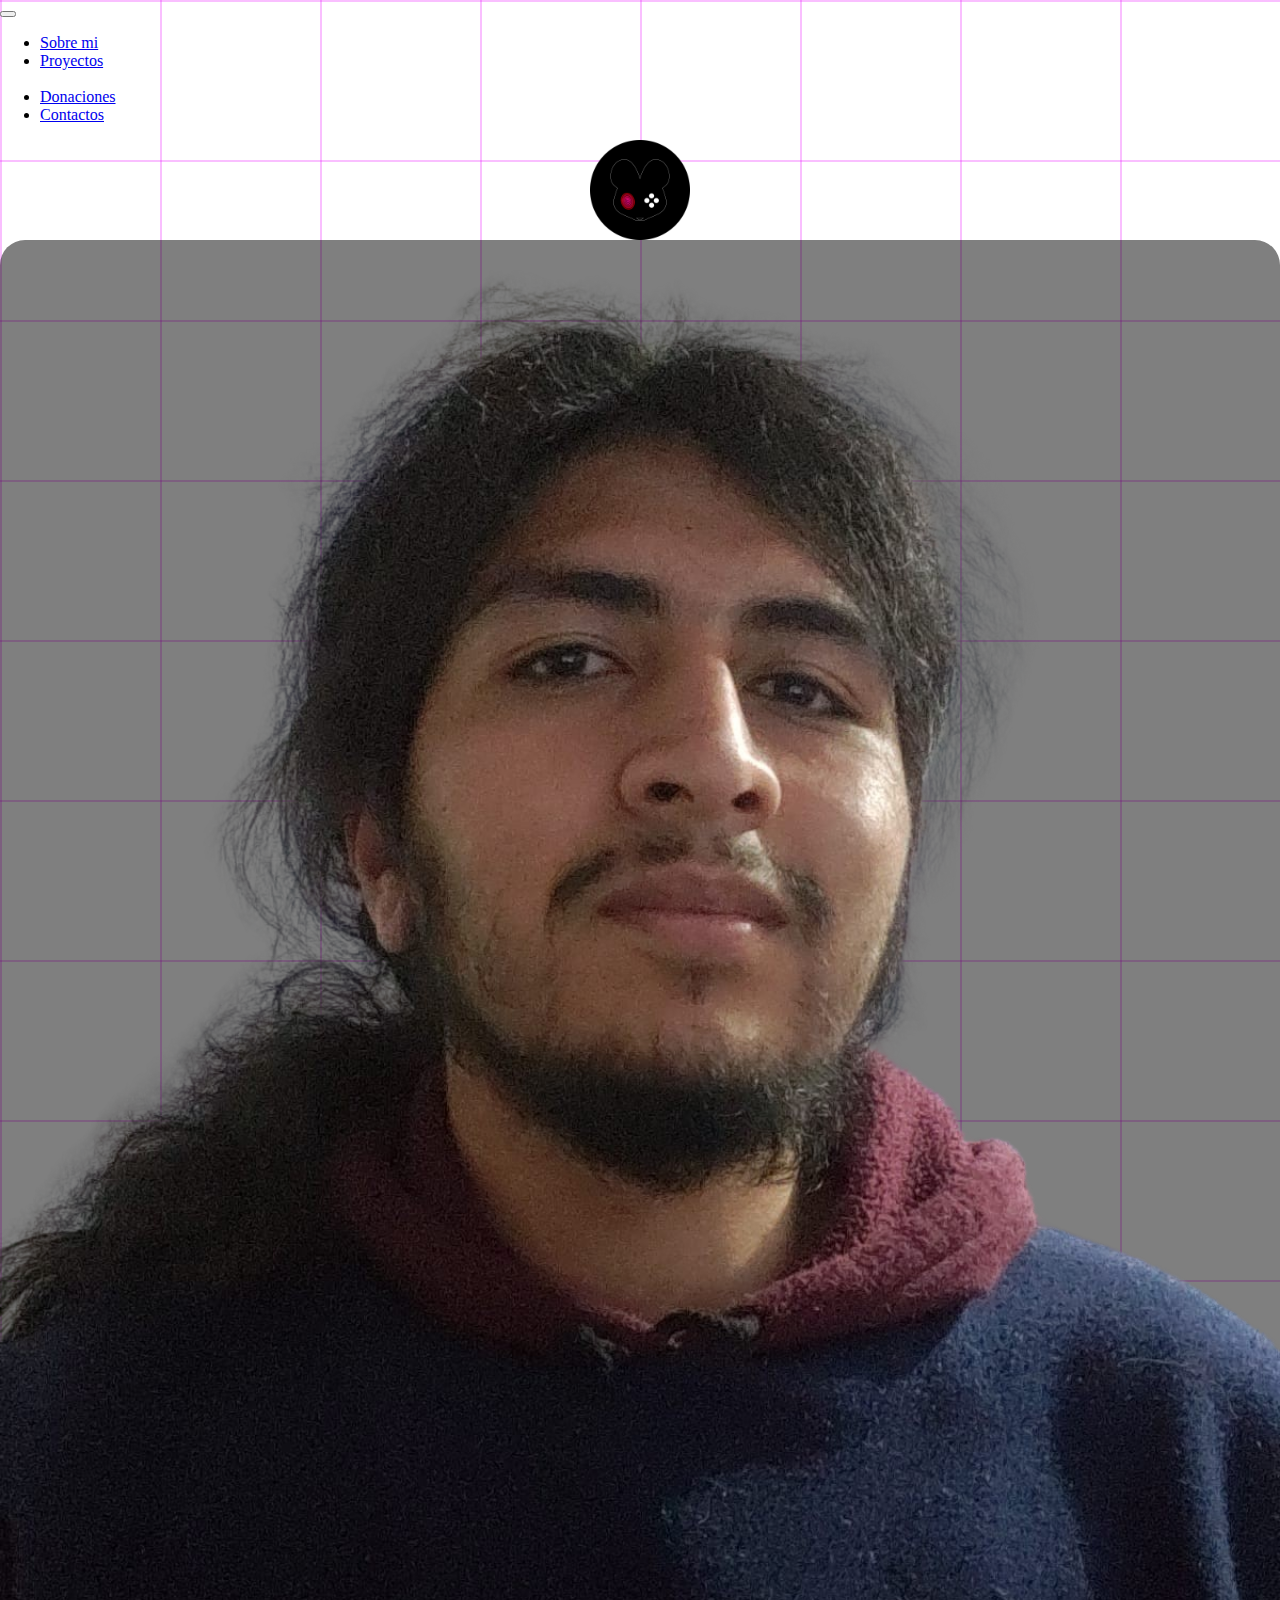
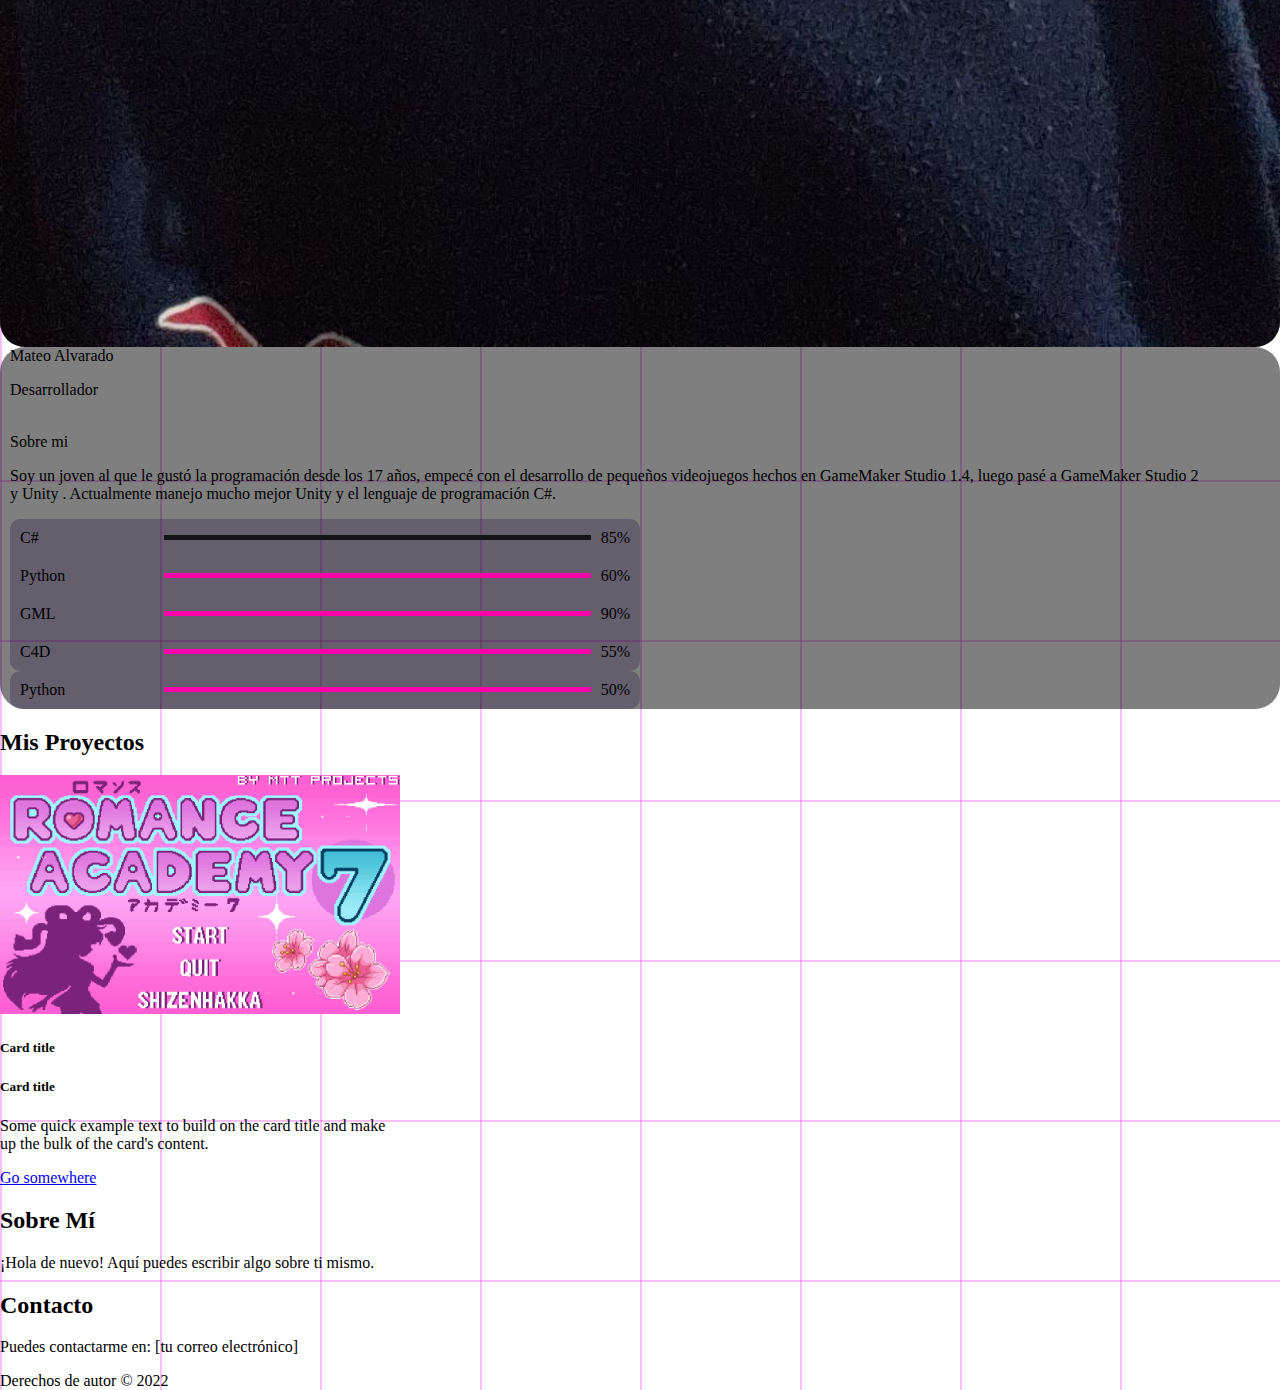
==== index.html @ 3f2a3b2c "Portafolio" ====
<!DOCTYPE html>
<html lang="es">

<head>
    <meta charset="UTF-8">
    <meta name="viewport" content="width=device-width, initial-scale=1.0">
    <title>Mi Portafolio</title>
    <link rel="stylesheet" href="styles.css">
    <link rel="stylesheet" href="carousel-test.css">
    <link rel="stylesheet" href="https://cdnjs.cloudflare.com/ajax/libs/font-awesome/6.5.1/css/all.min.css"
        integrity="sha512-DTOQO9RWCH3ppGqcWaEA1BIZOC6xxalwEsw9c2QQeAIftl+Vegovlnee1c9QX4TctnWMn13TZye+giMm8e2LwA=="
        crossorigin="anonymous" referrerpolicy="no-referrer" />
    <link href="https://cdn.jsdelivr.net/npm/bootstrap@5.3.2/dist/css/bootstrap.min.css" rel="stylesheet"
        integrity="sha384-T3c6CoIi6uLrA9TneNEoa7RxnatzjcDSCmG1MXxSR1GAsXEV/Dwwykc2MPK8M2HN" crossorigin="anonymous">
</head>

<body class="bg-dark ">
    <div class="mb-5">
        <nav class="navbar navbar-expand-lg navbar-dark bg-black fixed-top">
            <div class="container-fluid">
                <button class="navbar-toggler" type="button" data-toggle="collapse" data-target="#navbarNav"
                    aria-controls="navbarNav" aria-expanded="false" aria-label="Toggle navigation">
                    <span class="navbar-toggler-icon"></span>
                </button>
                <div class="collapse navbar-collapse" id="navbarNav">
                    <ul class="col navbar-nav justify-content-around align-items-center mynavbar">
                        <li class="nav-item active">
                            <a class="nav-link front-link" href="#">Sobre mi</a>
                        </li>
                        <li class="nav-item">
                            <a class="nav-link front-link" href="#projects">Proyectos</a>
                        </li>
                        <a class="navbar-brand" href="#">
                            <img src="" width="" height="100" class="p-0 m-0">
                        </a>
                        <li class="nav-item">
                            <a class="nav-link front-link" href="#">Donaciones</a>
                        </li>
                        <li class="nav-item">
                            <a class="nav-link front-link" href="#">Contactos</a>
                        </li>
                    </ul>
                </div>
            </div>
        </nav>
        <a href="#"><img class="fixed-top logo-sticky" src="images/LOGO.png" width="100"></a>
    </div>

    <section id="aboutme" class=" row align-items-end p-5">
        <div class="col-4 con-photo">
            <img src="images/me.png" alt="" width="100%">
        </div>
        <div class="col bg-dark-25 text-light p-3 d-flex flex-row">
            <div class="container-info">
                <div class="h1 text-center m-0 p-0">Mateo Alvarado</div>
                <p class="font-monospace text-center m-0 p-0">Desarrollador</p>
                <br>
                <div class="h2">Sobre mi</div>
                <p class="font-monospace about-text">Soy un joven al que le gustó la programación desde los 17 años,
                    empecé con el desarrollo de pequeños videojuegos hechos en GameMaker Studio 1.4, luego pasé a
                    GameMaker Studio 2 y Unity <i class="fa-brands fa-unity"></i>. Actualmente manejo mucho mejor
                    Unity
                    y el lenguaje de programación C#.</p>
                <div class="Skills-Container d-flex flex-row">
                    <div class="skill-c1">
                        <div class="progressbar">
                            <span class="font-monospace name">C#</span>
                            <div class="bar-back">
                                <div class="bar-fill csharp"></div>
                            </div>
                            <span class="per-num">85%</span>
                        </div>
                        <div class="progressbar">
                            <span class="font-monospace name">Python</span>
                            <div class="bar-back">
                                <div class="bar-fill python"></div>
                            </div>
                            <span class="per-num">60%</span>
                        </div>
                        <div class="progressbar">
                            <span class="font-monospace name">GML</span>
                            <div class="bar-back">
                                <div class="bar-fill GML"></div>
                            </div>
                            <span class="per-num">90%</span>
                        </div>
                        <div class="progressbar">
                            <span class="font-monospace name">C4D</span>
                            <div class="bar-back">
                                <div class="bar-fill C4D"></div>
                            </div>
                            <span class="per-num">55%</span>
                        </div>

                    </div>
                    <div class="skill-c1">
                        <div class="progressbar">
                            <span class="font-monospace name">Python</span>
                            <div class="bar-back">
                                <div class="bar-fill java"></div>
                            </div>
                            <span class="per-num">50%</span>
                        </div>
                    </div>
                </div>
            </div>
            <div class="sep"></div>
            <div class="container-socials d-flex flex-column justify-content-around align-items-center">
                <a target=”_blank” href="https://www.facebook.com/Matiw172"><i
                        class="fa-brands fa-facebook logo-size1 "></i></a>
                <a target=”_blank” href="https://www.youtube.com/@matiw172"><i
                        class="fa-brands fa-youtube logo-size1 "></i></a>
                <a target=”_blank” href="https://github.com/Matiw172">
                    <i class="fa-brands fa-github logo-size1 "></i></a>
                <a target=”_blank” href="https://mtt-projects.itch.io/"><i
                        class="fa-brands fa-itch-io logo-size1 "></i></a>
                <a target=”_blank” href="https://steamcommunity.com/profiles/76561198967285956/"><i
                        class="fa-brands fa-steam logo-size1 "></i></a>

            </div>
        </div>
        </div>
    </section>
    <section id="projects">
        <h2>Mis Proyectos</h2>
        <div class="container d-flex justify-content-around">
            <div class="card text-bg-dark" style="width: 25rem;">
                <div class="slider">
                    <div class="slide-track">
                        <div class="slide">
                            <img src="/images/romanceAcademy/gf-0.png" class="d-block w-100" alt="...">
                        </div>
                        <div class="slide">
                            <img src="/images/romanceAcademy/gf-0.5.png" class="d-block w-100" alt="...">
                        </div>
                        <div class="slide">
                            <img src="/images/romanceAcademy/gf-1.png" class="d-block w-100" alt="...">
                        </div>
                        <div class="slide">
                            <img src="/images/romanceAcademy/gf-2.png" class="d-block w-100" alt="...">
                        </div>
                        <div class="slide">
                            <img src="/images/romanceAcademy/gf-3.png" class="d-block w-100" alt="...">
                        </div>
                        <div class="slide">
                            <img src="/images/romanceAcademy/gf-0.png" alt="...">
                        </div>
                    </div>
                </div>
                <div class="card-body">
                    <h5 class="card-title">Card title</h5>
                    <h5 class="card-title">Card title</h5>
                    <p class="card-text">Some quick example text to build on the card title and make up the bulk of the
                        card's content.</p>
                    <a href="#" class="btn btn-primary">Go somewhere</a>
                </div>
            </div>
        </div>
    </section>
    <section id="sobre-mi">
        <h2>Sobre Mí</h2>
        <p>¡Hola de nuevo! Aquí puedes escribir algo sobre ti mismo.</p>
    </section>
    <section id="contacto">
        <h2>Contacto</h2>
        <p>Puedes contactarme en: [tu correo electrónico]</p>
    </section>
    <footer>
        <p>Derechos de autor © 2022</p>
    </footer>
</body>

</html>
---- styles.css ----
body {
    margin: 0;
    padding: 0;
    width: 100%;
    height: 100vh;
    background-image: linear-gradient(rgba(234, 0, 255, 0.25) .1em, transparent .1em), linear-gradient(90deg, rgba(234, 0, 255, 0.25) .1em, transparent .1em);
    background-size: 10em 10em;
  }



.only-pc{

    visibility: hidden;
}

.bg-dark-25{
    background-color: rgba(0, 0, 0, 0.5);
    border-radius: 25px;
}

.front-link{
z-index: 1035;
}

.logo-sticky {
    display: flex;
    position: sticky;
    z-index: 0;
}


.con-photo{
    display: flex;
    border-radius: 25px;
}

.con-photo img{
    background-color: rgba(0, 0, 0, 0.5);
    border-radius: 25px;
}

.about-text{
    width: 95%;
}

.container-info{
    margin-left: 10px;
    margin-right: 10px;
}

.container-social{
margin-left: 10px;
margin-right: 10px;
}
.navbar {
    z-index: 1035; /* Asegúrate de que es menor que el z-index del logo */
}

.sep{
    border-left: 2px solid white;
    height: 100%;
}
.logo-sticky{
    margin: auto;
}

.logo-size1{
    font-size: xxx-large;
    color:white;
    transition: 0.3s;
}

.logo-size1:hover{
    color:gray;
}


.skill-c1{
    width: 50%;
    display: block;
    background-color: rgba(24, 0, 56, 0.25);
    border-radius: 10px;
}

.Skills-Container .progressbar{
display: flex;
align-items: center;
}

.Skills-Container .progressbar .name{
    width: 25%;
}

.Skills-Container .progressbar span{
    padding: 10px;
}

.Skills-Container .progressbar .bar-back{
    display: flex;
    height: 5px;
    width: 80%;
    background-color: #131517;
    position: relative;
    margin-bottom: 0;
}

.Skills-Container .progressbar .bar-fill{
    background-color: rgb(255, 0, 170);
    position: absolute;
    top: 0;
    left: 0;
    height: 5px;
    width: 100%;
}

.Skills-Container .progressbar .csharp{
    width: 0%;
    animation: 2s csharp forwards;
}

@keyframes csharp{
    0%{width: 0%;}
    100%{width: 85%;}
}
---- carousel-test.css ----
.slider {
    overflow: hidden;
    width: 100%;
    height: auto;
}

.slide-track {
    display: flex;
    width: calc(100% * 6); /* 5 imágenes originales + 1 copia */
    animation: scroll 30s linear infinite;
}

.slide {
    width: calc(100% / 6); /* 5 imágenes originales + 1 copia */
    flex-shrink: 0;
}

.slide img {
    width: 100%;
    height: auto;
}

@keyframes scroll {
    0% {
        transform: translateX(0);
    }
    83.333% { /* 100% / 6 = 16.666%, entonces 100% - 16.666% = 83.333% */
        transform: translateX(-83.333%);
    }
    100% {
        transform: translateX(-83.333%);
    }
}
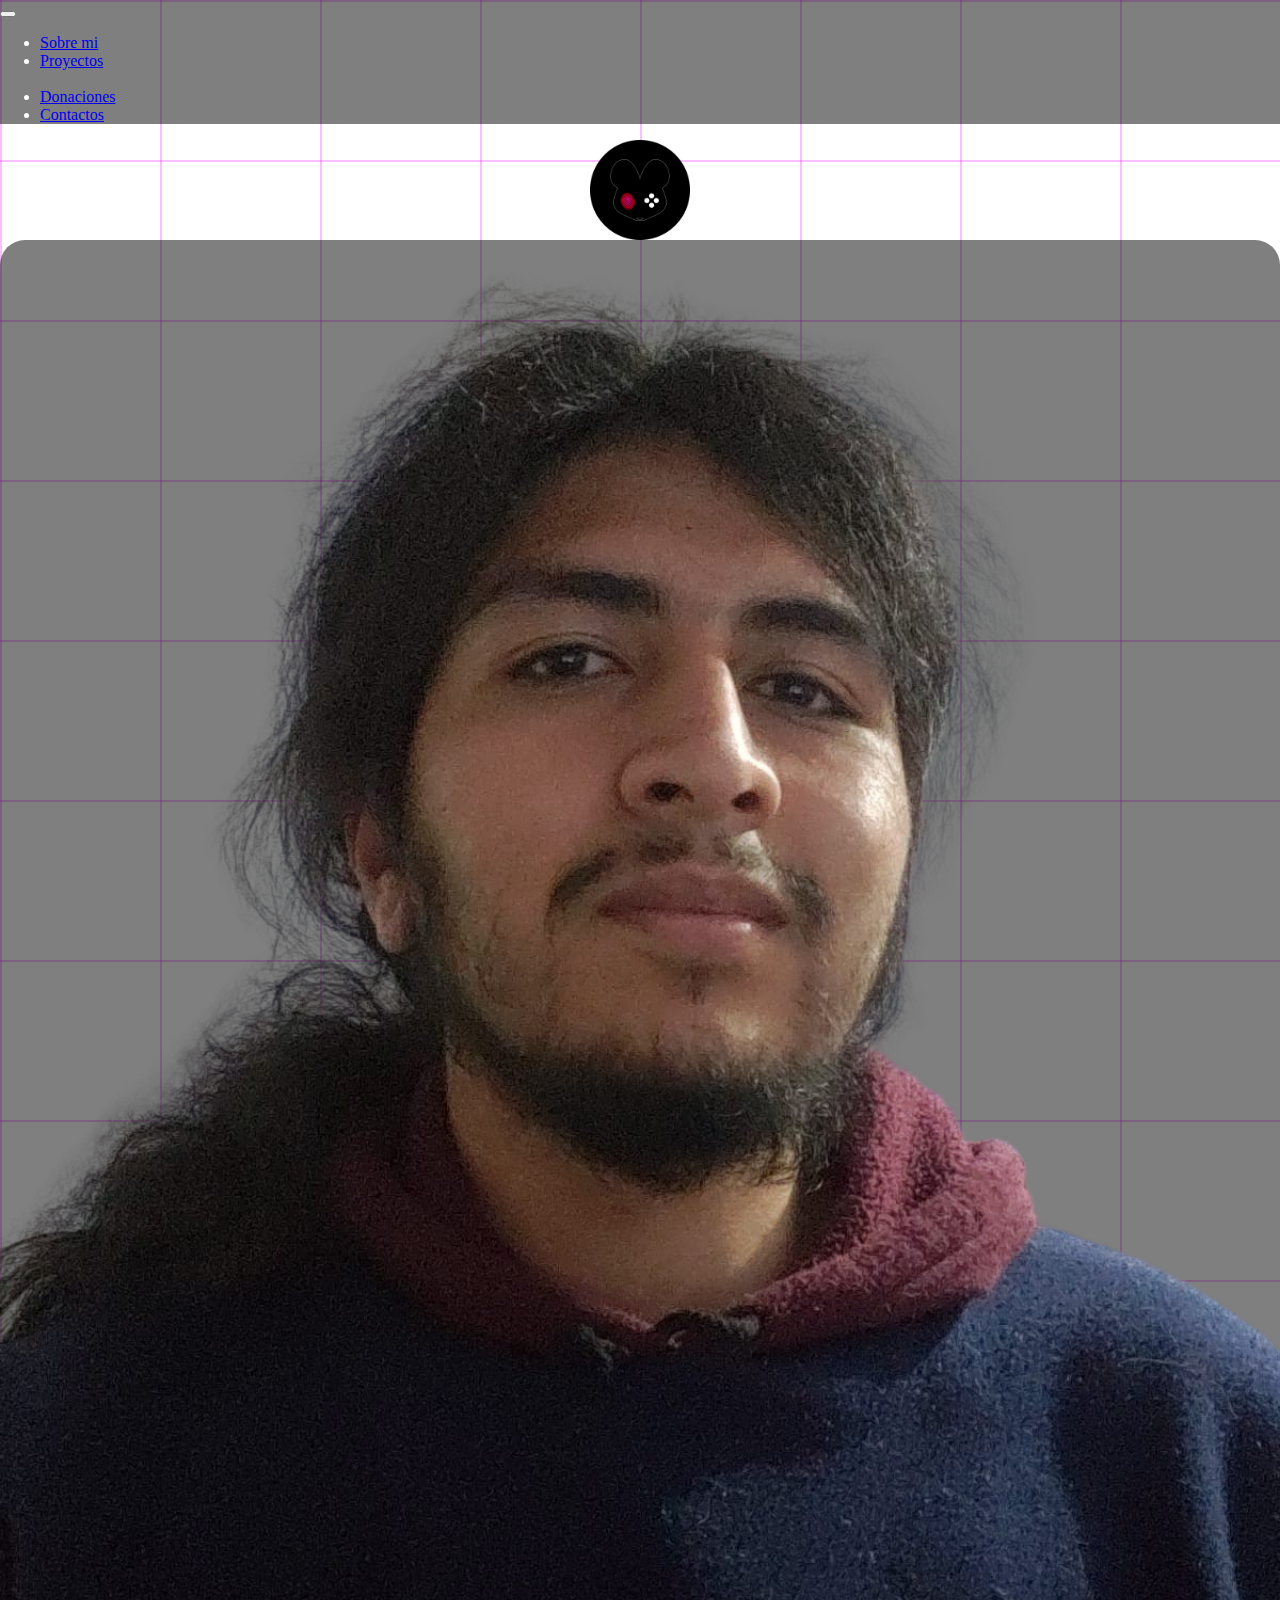
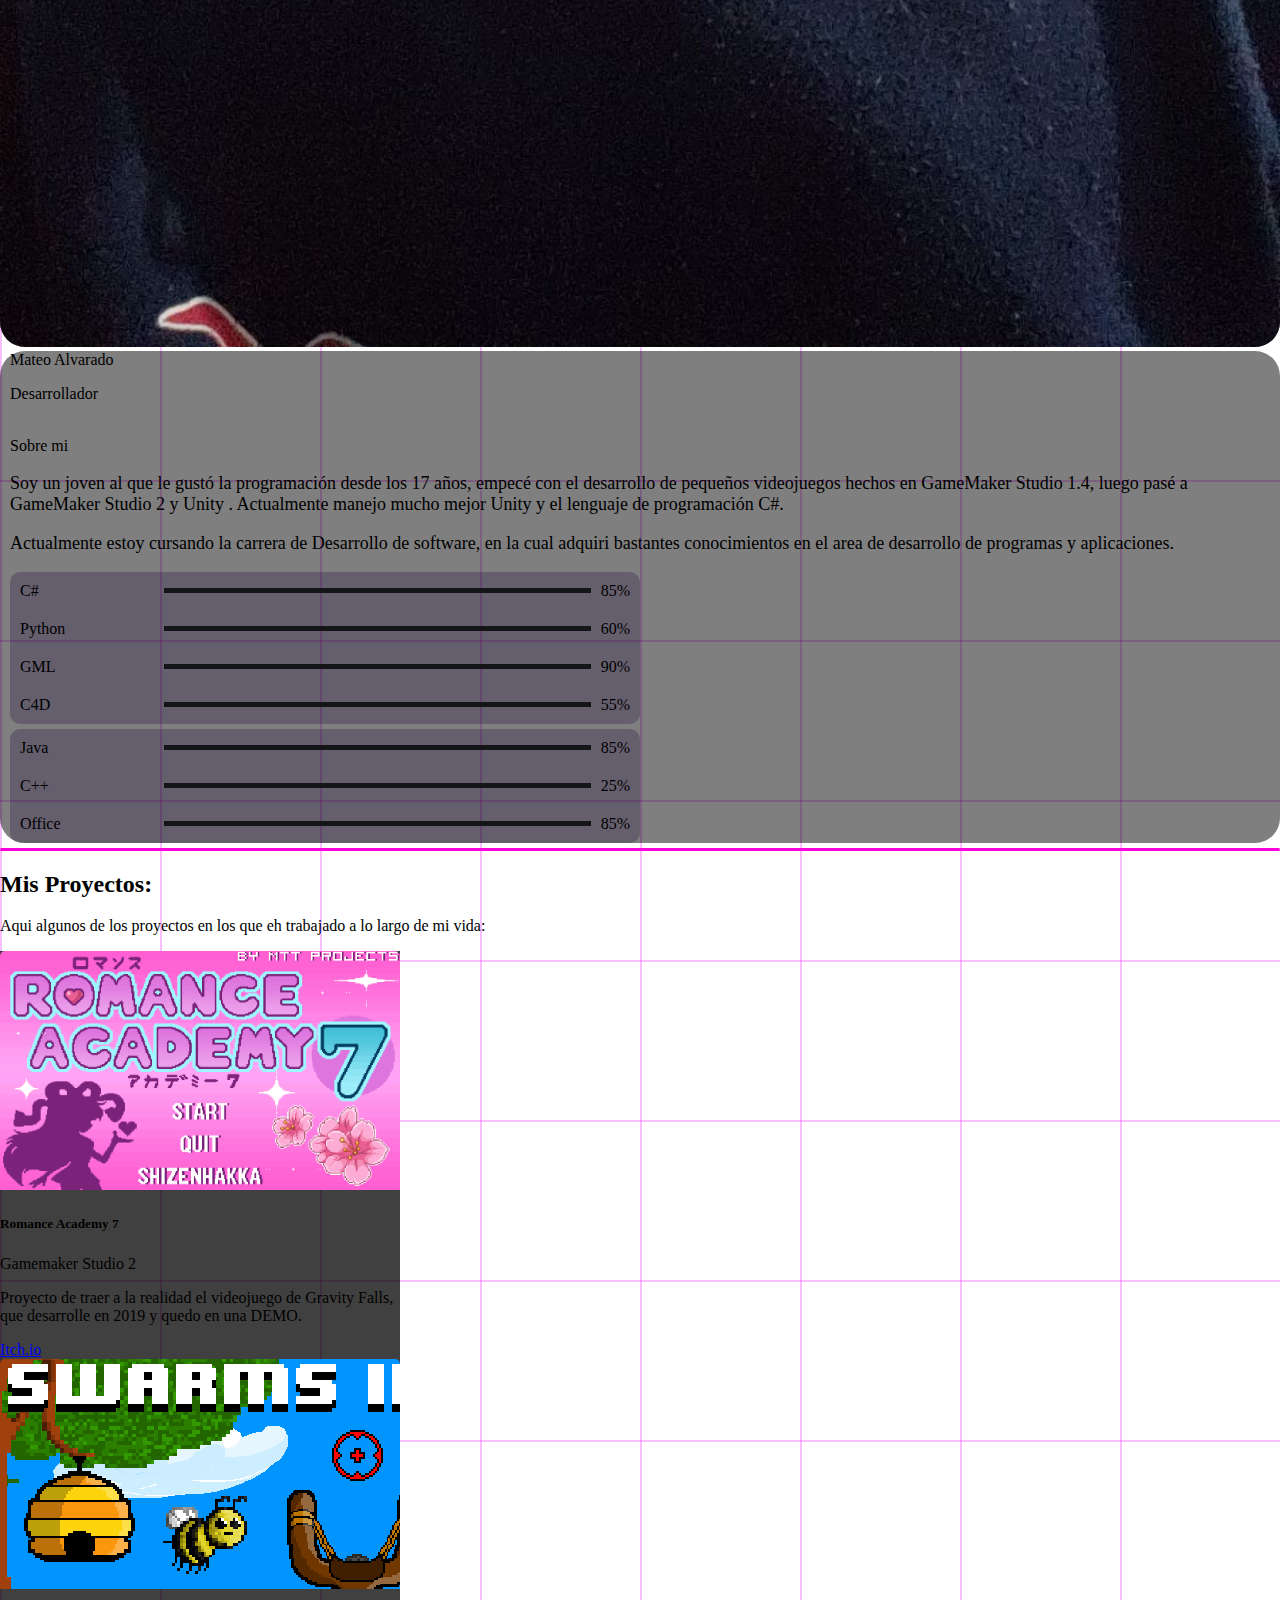
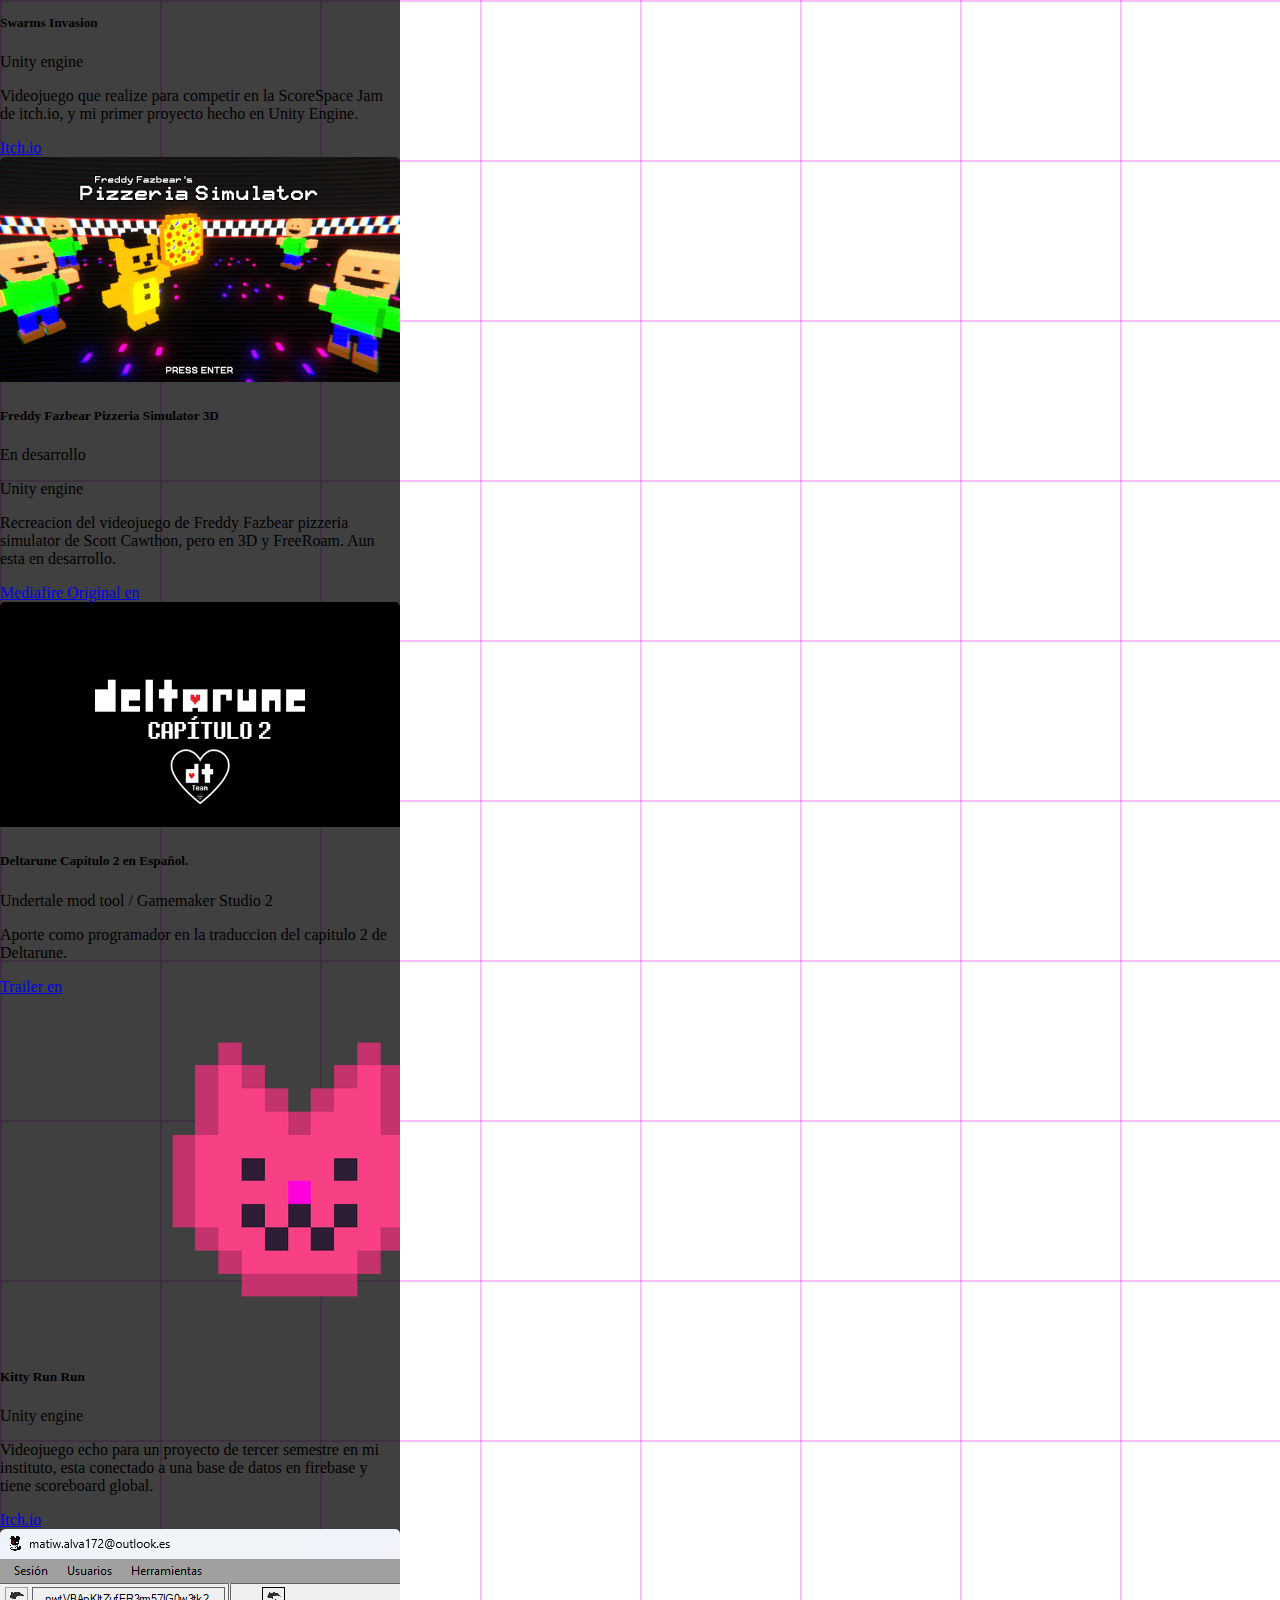
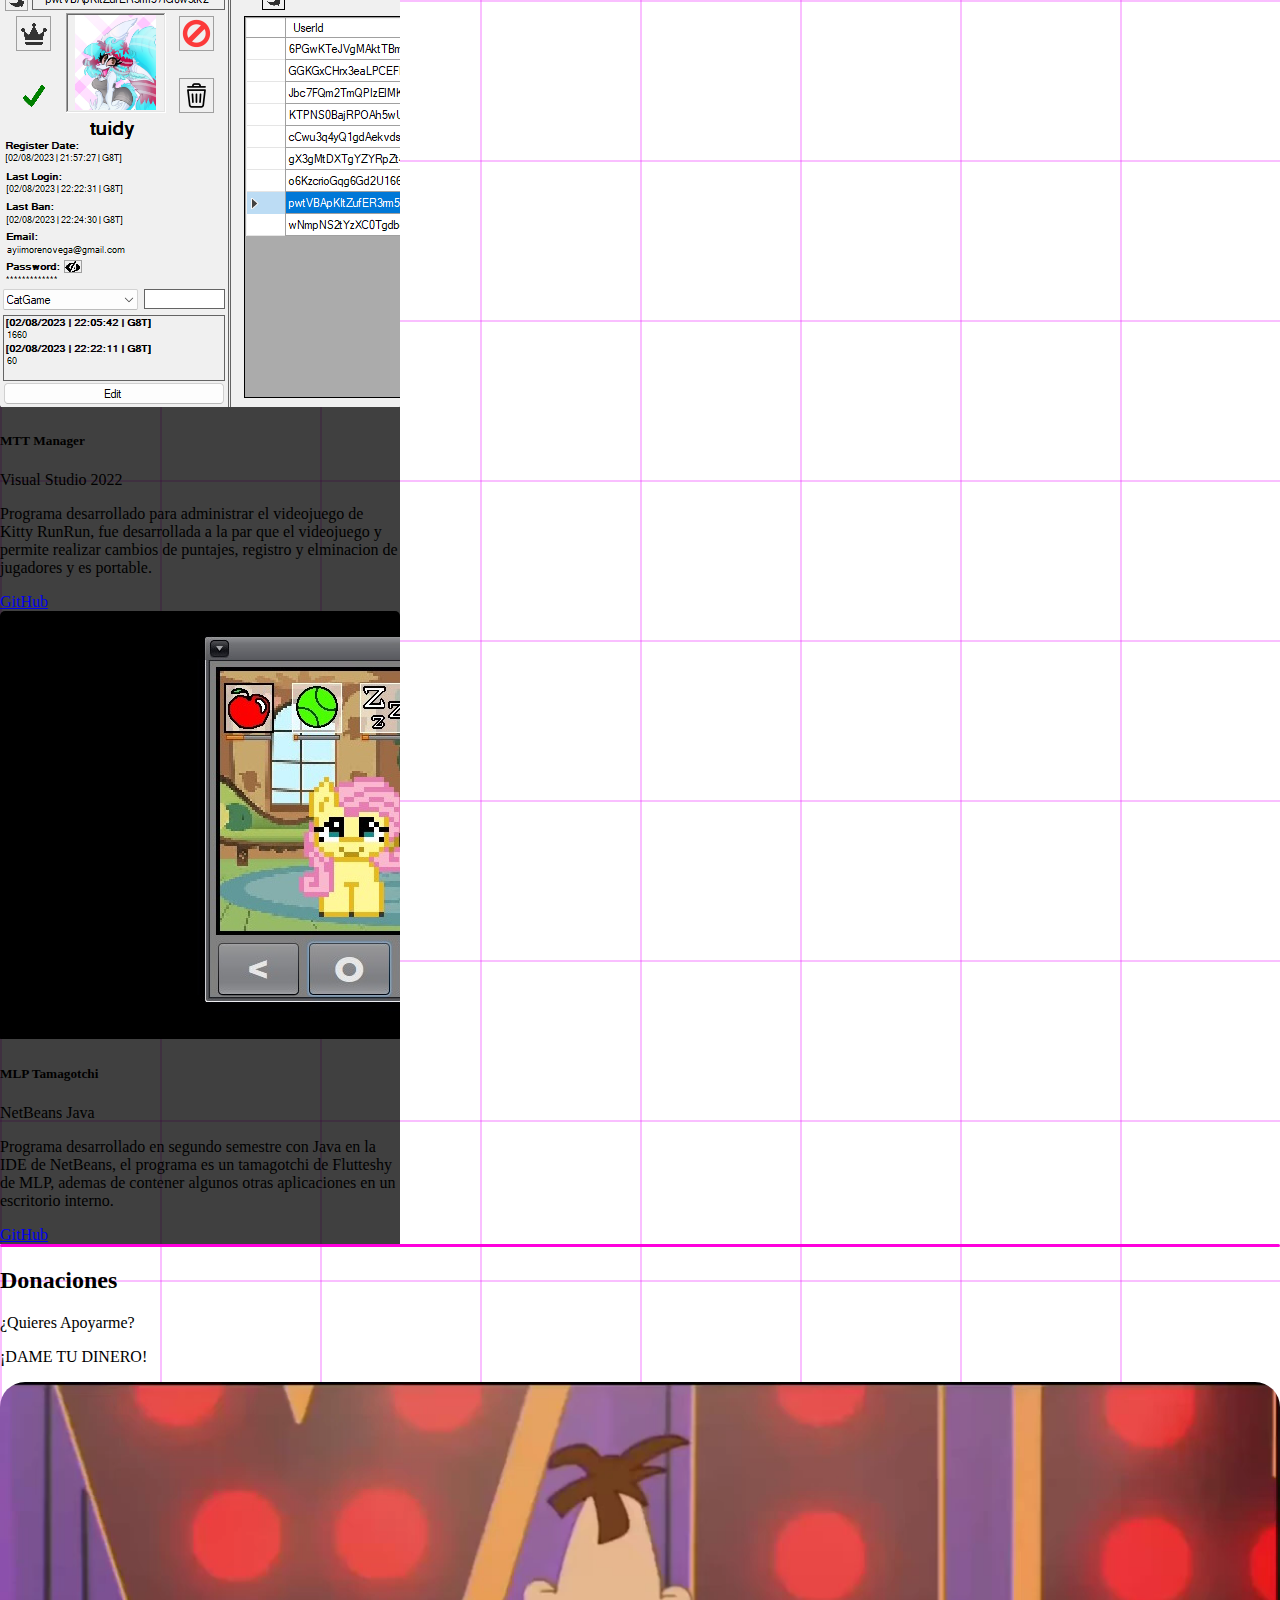
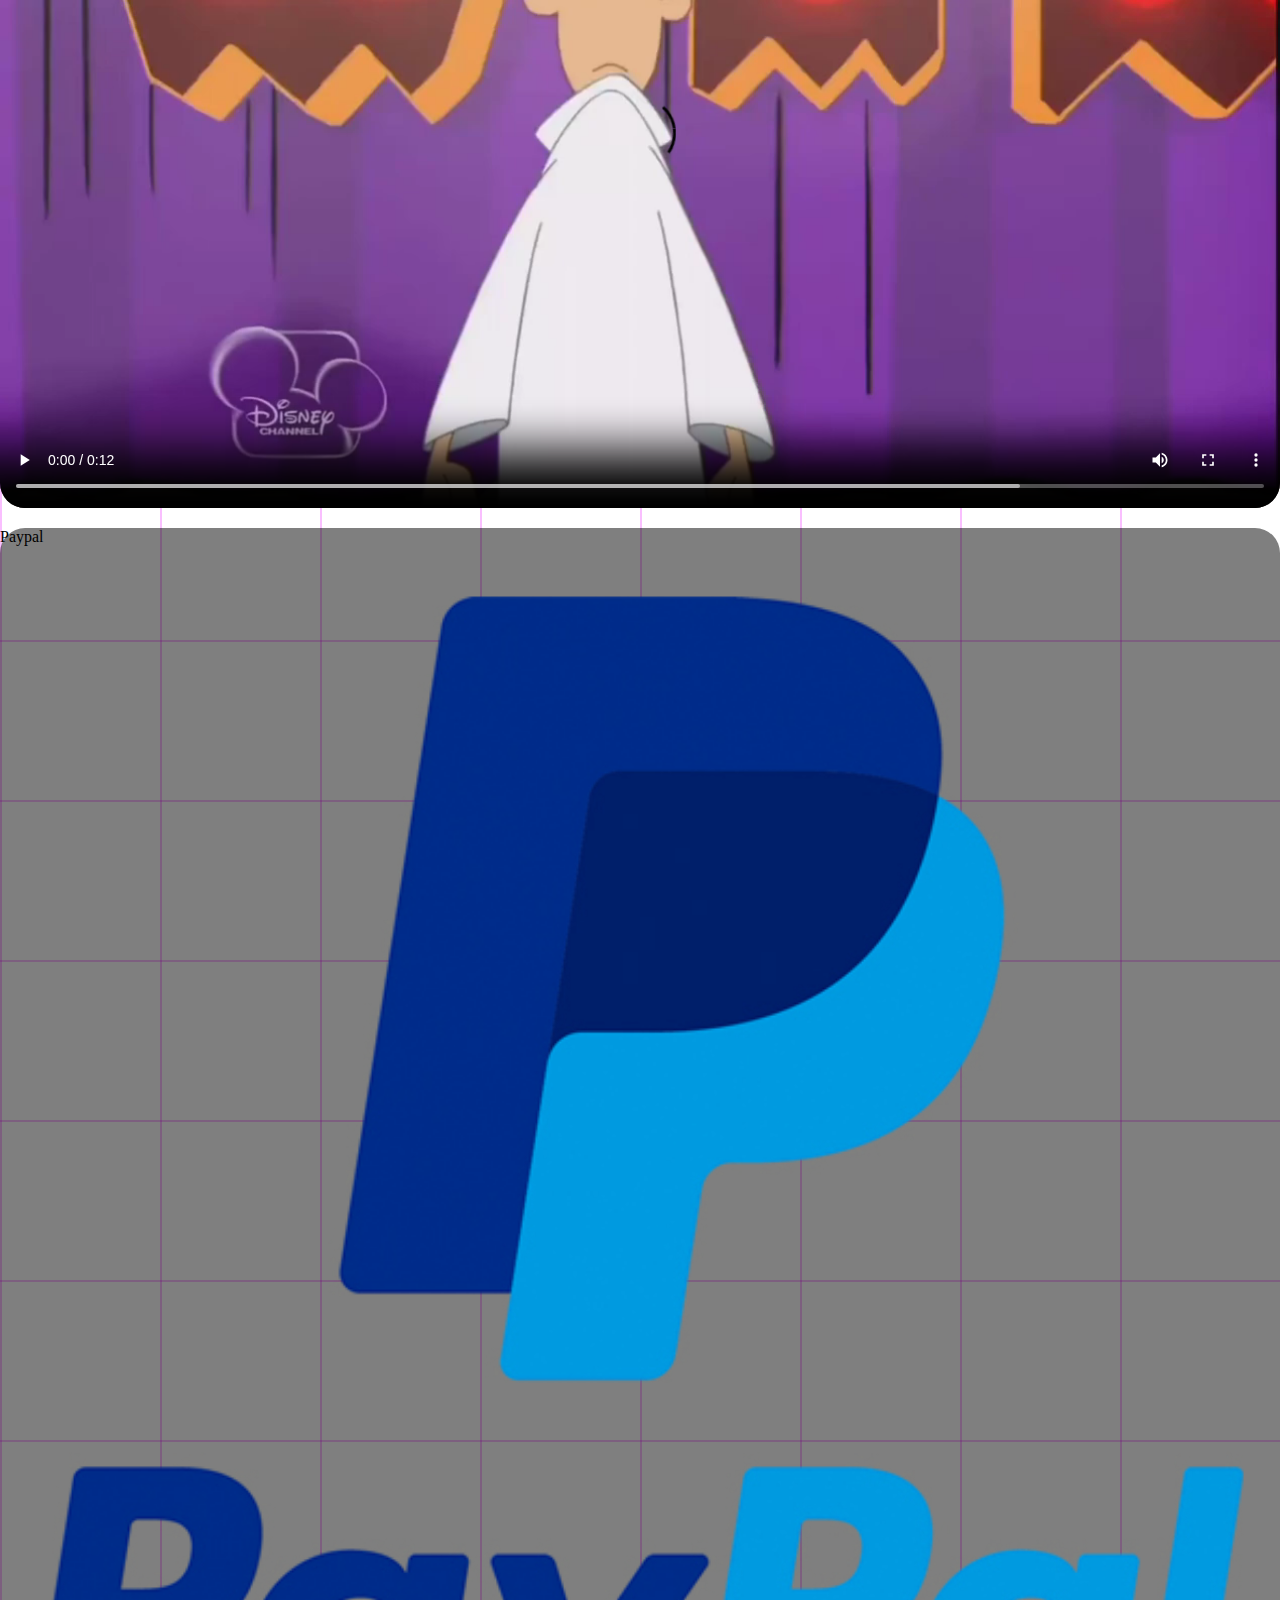
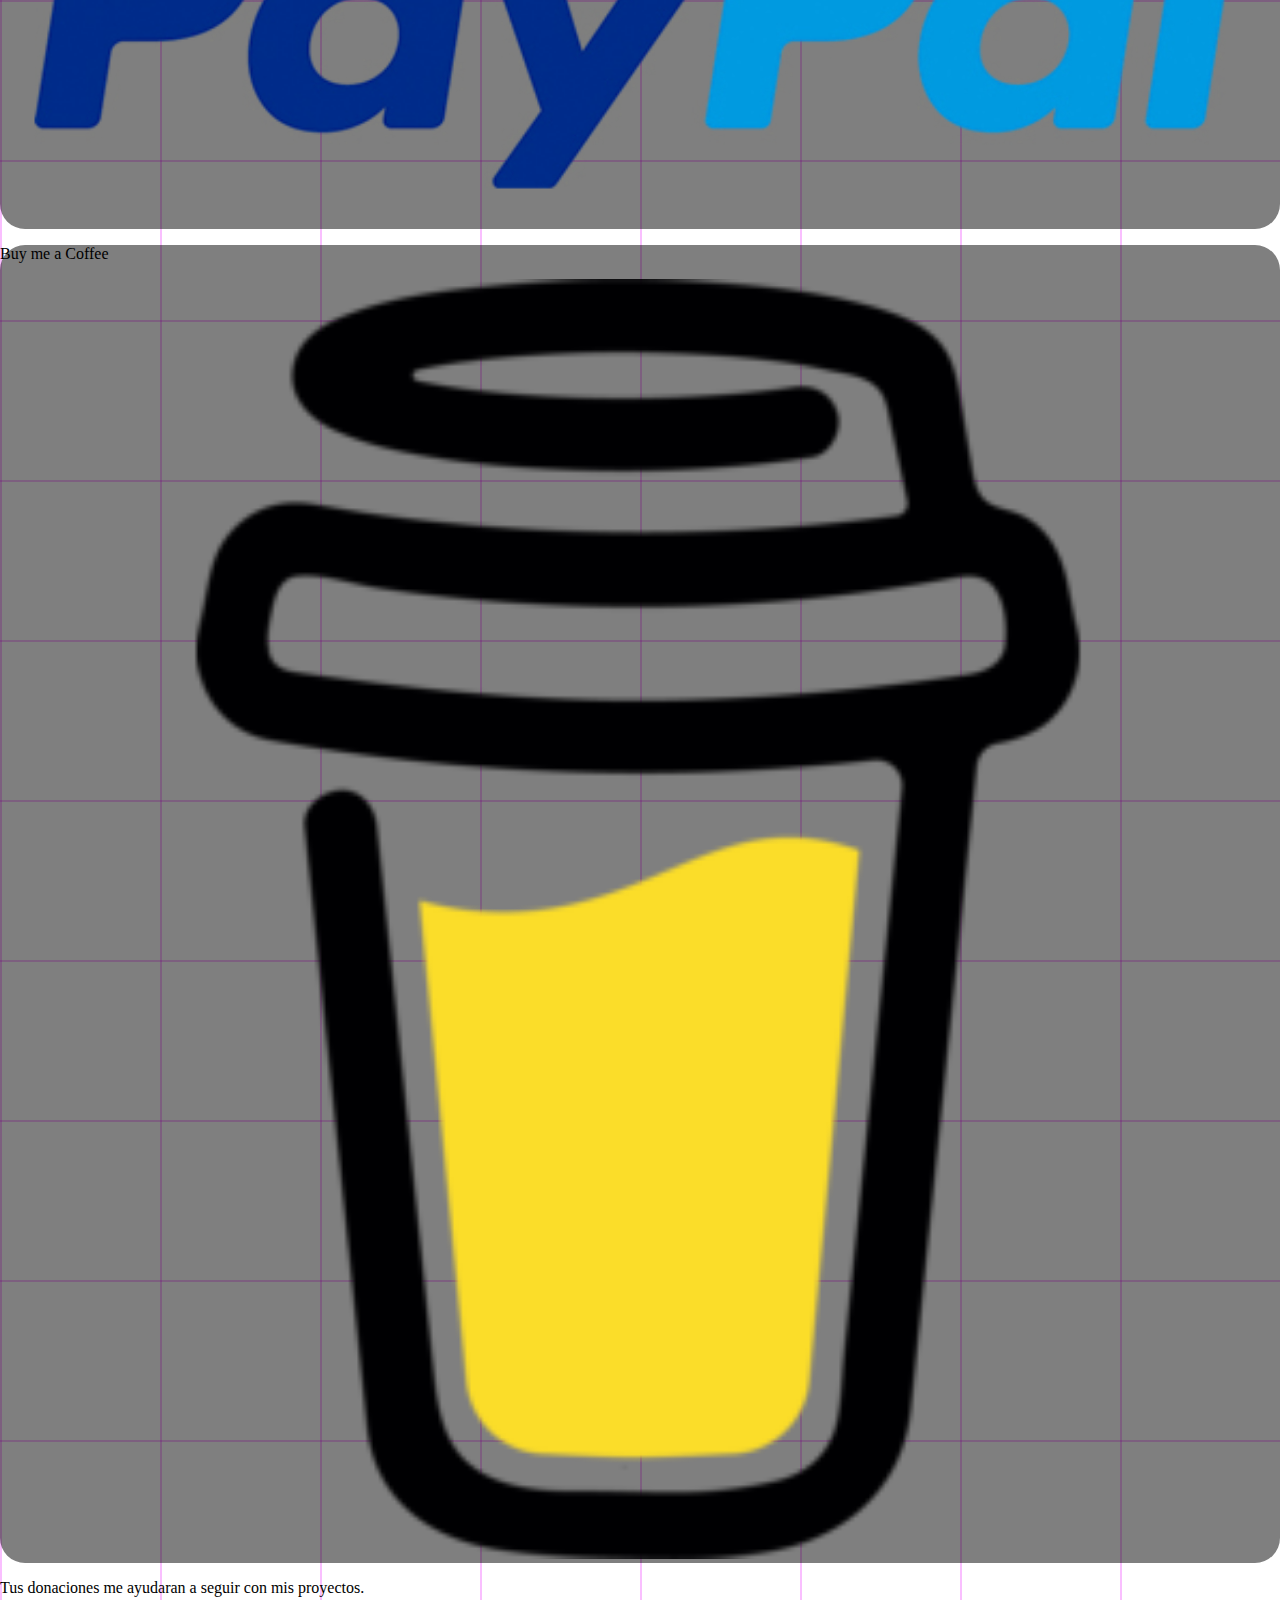
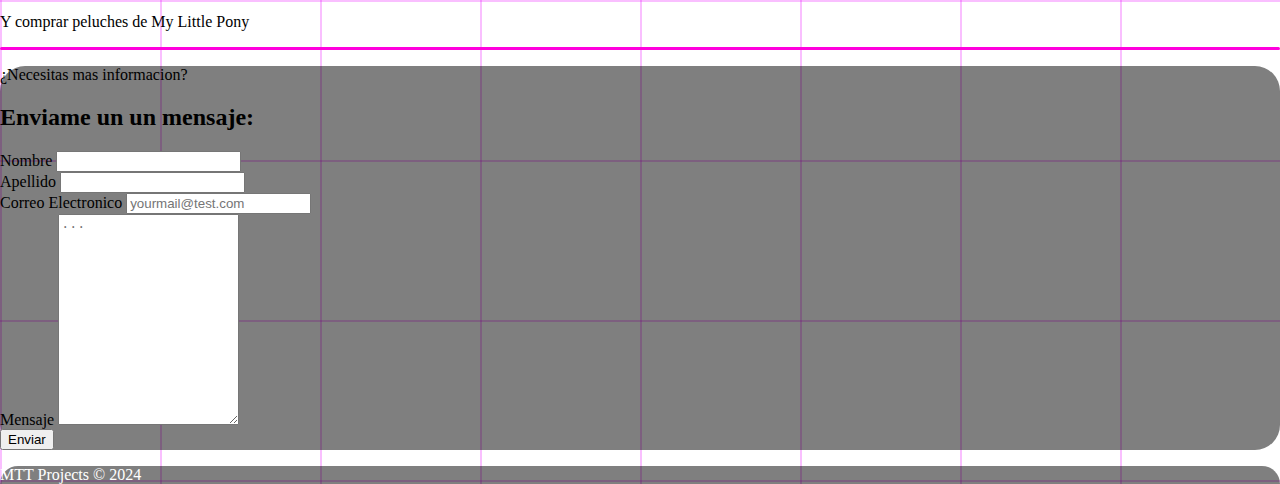
==== commit 8cf28035: "Update 2" ====
--- a/index.html
+++ b/index.html
@@ -4,9 +4,11 @@
 <head>
     <meta charset="UTF-8">
     <meta name="viewport" content="width=device-width, initial-scale=1.0">
-    <title>Mi Portafolio</title>
+    <meta name="description" content="Portafolio MTT Projects">
+    <title>MTT projects - Portafolio</title>
     <link rel="stylesheet" href="styles.css">
     <link rel="stylesheet" href="carousel-test.css">
+    <link rel="shortcut icon" href="images/favicon.png">
     <link rel="stylesheet" href="https://cdnjs.cloudflare.com/ajax/libs/font-awesome/6.5.1/css/all.min.css"
         integrity="sha512-DTOQO9RWCH3ppGqcWaEA1BIZOC6xxalwEsw9c2QQeAIftl+Vegovlnee1c9QX4TctnWMn13TZye+giMm8e2LwA=="
         crossorigin="anonymous" referrerpolicy="no-referrer" />
@@ -25,19 +27,19 @@
                 <div class="collapse navbar-collapse" id="navbarNav">
                     <ul class="col navbar-nav justify-content-around align-items-center mynavbar">
                         <li class="nav-item active">
-                            <a class="nav-link front-link" href="#">Sobre mi</a>
+                            <a class="nav-link front-link h6" href="#">Sobre mi</a>
                         </li>
                         <li class="nav-item">
-                            <a class="nav-link front-link" href="#projects">Proyectos</a>
+                            <a class="nav-link front-link h6" href="#projects">Proyectos</a>
                         </li>
                         <a class="navbar-brand" href="#">
                             <img src="" width="" height="100" class="p-0 m-0">
                         </a>
                         <li class="nav-item">
-                            <a class="nav-link front-link" href="#">Donaciones</a>
+                            <a class="nav-link front-link h6" href="#donations">Donaciones</a>
                         </li>
                         <li class="nav-item">
-                            <a class="nav-link front-link" href="#">Contactos</a>
+                            <a class="nav-link front-link h6" href="#contact">Contactos</a>
                         </li>
                     </ul>
                 </div>
@@ -46,127 +48,370 @@
         <a href="#"><img class="fixed-top logo-sticky" src="images/LOGO.png" width="100"></a>
     </div>
 
-    <section id="aboutme" class=" row align-items-end p-5">
-        <div class="col-4 con-photo">
-            <img src="images/me.png" alt="" width="100%">
-        </div>
-        <div class="col bg-dark-25 text-light p-3 d-flex flex-row">
-            <div class="container-info">
-                <div class="h1 text-center m-0 p-0">Mateo Alvarado</div>
-                <p class="font-monospace text-center m-0 p-0">Desarrollador</p>
-                <br>
-                <div class="h2">Sobre mi</div>
-                <p class="font-monospace about-text">Soy un joven al que le gustó la programación desde los 17 años,
-                    empecé con el desarrollo de pequeños videojuegos hechos en GameMaker Studio 1.4, luego pasé a
-                    GameMaker Studio 2 y Unity <i class="fa-brands fa-unity"></i>. Actualmente manejo mucho mejor
-                    Unity
-                    y el lenguaje de programación C#.</p>
-                <div class="Skills-Container d-flex flex-row">
-                    <div class="skill-c1">
-                        <div class="progressbar">
-                            <span class="font-monospace name">C#</span>
-                            <div class="bar-back">
-                                <div class="bar-fill csharp"></div>
-                            </div>
-                            <span class="per-num">85%</span>
-                        </div>
-                        <div class="progressbar">
-                            <span class="font-monospace name">Python</span>
-                            <div class="bar-back">
-                                <div class="bar-fill python"></div>
-                            </div>
-                            <span class="per-num">60%</span>
-                        </div>
-                        <div class="progressbar">
-                            <span class="font-monospace name">GML</span>
-                            <div class="bar-back">
-                                <div class="bar-fill GML"></div>
-                            </div>
-                            <span class="per-num">90%</span>
-                        </div>
-                        <div class="progressbar">
-                            <span class="font-monospace name">C4D</span>
-                            <div class="bar-back">
-                                <div class="bar-fill C4D"></div>
-                            </div>
-                            <span class="per-num">55%</span>
-                        </div>
-
-                    </div>
-                    <div class="skill-c1">
-                        <div class="progressbar">
-                            <span class="font-monospace name">Python</span>
-                            <div class="bar-back">
-                                <div class="bar-fill java"></div>
-                            </div>
-                            <span class="per-num">50%</span>
-                        </div>
-                    </div>
-                </div>
-            </div>
-            <div class="sep"></div>
-            <div class="container-socials d-flex flex-column justify-content-around align-items-center">
-                <a target=”_blank” href="https://www.facebook.com/Matiw172"><i
-                        class="fa-brands fa-facebook logo-size1 "></i></a>
-                <a target=”_blank” href="https://www.youtube.com/@matiw172"><i
-                        class="fa-brands fa-youtube logo-size1 "></i></a>
-                <a target=”_blank” href="https://github.com/Matiw172">
-                    <i class="fa-brands fa-github logo-size1 "></i></a>
-                <a target=”_blank” href="https://mtt-projects.itch.io/"><i
-                        class="fa-brands fa-itch-io logo-size1 "></i></a>
-                <a target=”_blank” href="https://steamcommunity.com/profiles/76561198967285956/"><i
-                        class="fa-brands fa-steam logo-size1 "></i></a>
-
-            </div>
-        </div>
+    <section id="aboutme" class="">
+        <div class="row p-4">
+            <div class="col-md-4 col-sm-12 con-photo">
+                <img src="images/me.png" alt="" width="100%">
+            </div>
+            <div class="col-md-8 col-sm-12 bg-dark-25 text-light p-3 d-flex flex-row">
+                <div class="container-info">
+                    <div class="h1 text-center m-0 p-0">Mateo Alvarado</div>
+                    <p class="font-monospace text-center m-0 p-0">Desarrollador</p>
+                    <br>
+                    <div class="h2">Sobre mi</div>
+                    <p class="font-monospace .fs-6 text about-text">Soy un joven al que le gustó la programación desde los 17 años,
+                        empecé con el desarrollo de pequeños videojuegos hechos en GameMaker Studio 1.4, luego pasé a
+                        GameMaker Studio 2 y Unity <i class="fa-brands fa-unity"></i>. Actualmente manejo mucho mejor
+                        Unity
+                        y el lenguaje de programación C#.</p>
+                    <p class="font-monospace .fs-6 text about-text">Actualmente estoy cursando la carrera de Desarrollo de
+                        software, en la cual adquiri bastantes conocimientos en el area de desarrollo de programas y
+                        aplicaciones.</p>
+                    <div class="Skills-Container d-flex flex-row row justify-content-around align-items-stretch">
+                        <div class="col-md-5 col-sm-11 skill-c1">
+                            <div class="progressbar">
+                                <span class="font-monospace name">C#</span>
+                                <div class="bar-back">
+                                    <div class="bar-fill csharp"></div>
+                                </div>
+                                <span class="per-num">85%</span>
+                            </div>
+                            <div class="progressbar">
+                                <span class="font-monospace name">Python</span>
+                                <div class="bar-back">
+                                    <div class="bar-fill python"></div>
+                                </div>
+                                <span class="per-num">60%</span>
+                            </div>
+                            <div class="progressbar">
+                                <span class="font-monospace name">GML</span>
+                                <div class="bar-back">
+                                    <div class="bar-fill GML"></div>
+                                </div>
+                                <span class="per-num">90%</span>
+                            </div>
+                            <div class="progressbar">
+                                <span class="font-monospace name">C4D</span>
+                                <div class="bar-back">
+                                    <div class="bar-fill C4D"></div>
+                                </div>
+                                <span class="per-num">55%</span>
+                            </div>
+
+                        </div>
+                        <div class="col-md-5 col-sm-11 skill-c1">
+                            <div class="progressbar">
+                                <span class="font-monospace name">Java</span>
+                                <div class="bar-back">
+                                    <div class="bar-fill java"></div>
+                                </div>
+                                <span class="per-num">85%</span>
+                            </div>
+
+                            <div class="progressbar">
+                                <span class="font-monospace name">C++</span>
+                                <div class="bar-back">
+                                    <div class="bar-fill cpp"></div>
+                                </div>
+                                <span class="per-num">25%</span>
+                            </div>
+
+                            <div class="progressbar">
+                                <span class="font-monospace name">Office</span>
+                                <div class="bar-back">
+                                    <div class="bar-fill office"></div>
+                                </div>
+                                <span class="per-num">85%</span>
+                            </div>
+                        </div>
+                    </div>
+                </div>
+                <div class="sep"></div>
+                <div class="container-socials d-flex flex-column justify-content-around align-items-center">
+                    <a target=”_blank” href="https://www.facebook.com/Matiw172"><i
+                            class="fa-brands fa-facebook logo-size1 "></i></a>
+                    <a target=”_blank” href="https://www.youtube.com/@matiw172"><i
+                            class="fa-brands fa-youtube logo-size1 "></i></a>
+                    <a target=”_blank” href="https://github.com/Matiw172">
+                        <i class="fa-brands fa-github logo-size1 "></i></a>
+                    <a target=”_blank” href="https://mtt-projects.itch.io/"><i
+                            class="fa-brands fa-itch-io logo-size1 "></i></a>
+                    <a target=”_blank” href="https://steamcommunity.com/profiles/76561198967285956/"><i
+                            class="fa-brands fa-steam logo-size1 "></i></a>
+
+                </div>
+            </div>
         </div>
     </section>
+
     <section id="projects">
-        <h2>Mis Proyectos</h2>
-        <div class="container d-flex justify-content-around">
-            <div class="card text-bg-dark" style="width: 25rem;">
-                <div class="slider">
-                    <div class="slide-track">
-                        <div class="slide">
-                            <img src="/images/romanceAcademy/gf-0.png" class="d-block w-100" alt="...">
-                        </div>
-                        <div class="slide">
-                            <img src="/images/romanceAcademy/gf-0.5.png" class="d-block w-100" alt="...">
-                        </div>
-                        <div class="slide">
-                            <img src="/images/romanceAcademy/gf-1.png" class="d-block w-100" alt="...">
-                        </div>
-                        <div class="slide">
-                            <img src="/images/romanceAcademy/gf-2.png" class="d-block w-100" alt="...">
-                        </div>
-                        <div class="slide">
-                            <img src="/images/romanceAcademy/gf-3.png" class="d-block w-100" alt="...">
-                        </div>
-                        <div class="slide">
-                            <img src="/images/romanceAcademy/gf-0.png" alt="...">
-                        </div>
-                    </div>
-                </div>
-                <div class="card-body">
-                    <h5 class="card-title">Card title</h5>
-                    <h5 class="card-title">Card title</h5>
-                    <p class="card-text">Some quick example text to build on the card title and make up the bulk of the
-                        card's content.</p>
-                    <a href="#" class="btn btn-primary">Go somewhere</a>
-                </div>
+        <div class="sep-h"></div>
+        <div class="p-5 mt-5">
+            <h2 class="text-light">Mis Proyectos:</h2>
+            <p class="h4 text-light">Aqui algunos de los proyectos en los que eh trabajado a lo largo de mi vida:
+            </p>
+            <div class="d-flex justify-content-around row row-cols-3 align-content-center">
+                <div class="card text-light m-2 p-0 col" style="width: 25rem; background-color: rgba(0, 0, 0, 0.75);">
+                    <div class="slider">
+                        <div class="slide-track">
+                            <div class="slide">
+                                <img src="/images/romanceAcademy/gf-0.png" class="d-block w-100" alt="...">
+                            </div>
+                            <div class="slide">
+                                <img src="/images/romanceAcademy/gf-0.5.png" class="d-block w-100" alt="...">
+                            </div>
+                            <div class="slide">
+                                <img src="/images/romanceAcademy/gf-1.png" class="d-block w-100" alt="...">
+                            </div>
+                            <div class="slide">
+                                <img src="/images/romanceAcademy/gf-2.png" class="d-block w-100" alt="...">
+                            </div>
+                            <div class="slide">
+                                <img src="/images/romanceAcademy/gf-3.png" class="d-block w-100" alt="...">
+                            </div>
+                            <div class="slide">
+                                <img src="/images/romanceAcademy/gf-0.png" alt="...">
+                            </div>
+                        </div>
+                    </div>
+                    <div class="card-body">
+                        <h5 class="card-title m-0 p-0">Romance Academy 7</h5>
+                        <p class="">Gamemaker Studio 2</p>
+                        <p class="card-text">Proyecto de traer a la realidad el videojuego de Gravity Falls, que
+                            desarrolle en 2019 y quedo en una DEMO.</p>
+
+                        <div class="d-flex flex-row justify-content-around ">
+                            <a target="_blank" href="https://mtt-projects.itch.io/romance-academy-7"
+                                class="btn btn-outline-danger">Itch.io <i class="fa-brands fa-itch-io"></i></a>
+                        </div>
+
+                    </div>
+                </div>
+
+                <div class="card text-light m-2 p-0 col" style="width: 25rem; background-color: rgba(0, 0, 0, 0.75);">
+                    <div class="slider">
+                        <img src="/images/swarms2.png" class="d-block w-100" alt="...">
+                    </div>
+                    <div class="card-body">
+                        <h5 class="card-title m-0 p-0">Swarms Invasion</h5>
+                        <p class="">Unity engine</p>
+                        <p class="card-text">Videojuego que realize para competir en la ScoreSpace Jam de itch.io, y mi
+                            primer proyecto hecho en Unity Engine.</p>
+
+                        <div class="d-flex flex-row justify-content-around ">
+                            <a target="_blank" href="https://mtt-projects.itch.io/swarms-invasion"
+                                class="btn btn-outline-danger">Itch.io <i class="fa-brands fa-itch-io"></i></a>
+                        </div>
+
+                    </div>
+                </div>
+
+                <div class="card text-light m-2 p-0 col" style="width: 25rem; background-color: rgba(0, 0, 0, 0.75);">
+                    <div class="slider">
+                        <div class="slide-track-6">
+                            <div class="slide-6">
+                                <img src="/images/ffps3d/0.jpg" class="d-block w-100" alt="...">
+                            </div>
+                            <div class="slide-6">
+                                <img src="/images/ffps3d/0.5.jpg" class="d-block w-100" alt="...">
+                            </div>
+                            <div class="slide-6">
+                                <img src="/images/ffps3d/1.jpg" class="d-block w-100" alt="...">
+                            </div>
+                            <div class="slide-6">
+                                <img src="/images/ffps3d/2.jpg" class="d-block w-100" alt="...">
+                            </div>
+                            <div class="slide-6">
+                                <img src="/images/ffps3d/3.jpg" class="d-block w-100" alt="...">
+                            </div>
+                            <div class="slide-6">
+                                <img src="/images/ffps3d/4.jpg" class="d-block w-100" alt="...">
+                            </div>
+                            <div class="slide-6">
+                                <img src="/images/ffps3d/0.jpg" alt="...">
+                            </div>
+                        </div>
+                    </div>
+                    <div class="card-body">
+                        <h5 class="card-title m-0 p-0">Freddy Fazbear Pizzeria Simulator 3D</h5>
+                        <p class="text-danger m-0 p-0">En desarrollo</p>
+                        <p class="">Unity engine</p>
+                        <p class="card-text">Recreacion del videojuego de Freddy Fazbear pizzeria simulator de Scott
+                            Cawthon, pero en 3D y FreeRoam. Aun esta en desarrollo.</p>
+                        <div class="d-flex flex-row justify-content-around">
+                            <a target="_blank"
+                                href="https://www.mediafire.com/file/nvpjt3rcf51wxri/Freddy_Fazbear_Pizzeria_Simulator_3D.zip/file"
+                                class="btn btn-outline-danger">Mediafire <i class="fa-brands fa-mediafire"></i></a>
+                            <a target="_blank"
+                                href="https://store.steampowered.com/app/738060/Freddy_Fazbears_Pizzeria_Simulator/"
+                                class="btn btn-outline-danger">Original en <i class="fa-brands fa-steam"></i></a>
+                        </div>
+
+                    </div>
+                </div>
+
+                <div class="card text-light m-2 p-0 col" style="width: 25rem; background-color: rgba(0, 0, 0, 0.75);">
+                    <div class="slider">
+                        <div class="slide-track">
+                            <div class="slide">
+                                <img src="/images/deltatranslate/1.png" class="d-block w-100" alt="...">
+                            </div>
+                            <div class="slide">
+                                <img src="/images/deltatranslate/2.png" class="d-block w-100" alt="...">
+                            </div>
+                            <div class="slide">
+                                <img src="/images/deltatranslate/3.png" class="d-block w-100" alt="...">
+                            </div>
+                            <div class="slide">
+                                <img src="/images/deltatranslate/4.png" class="d-block w-100" alt="...">
+                            </div>
+                            <div class="slide">
+                                <img src="/images/deltatranslate/5.jpg" class="d-block w-100" alt="...">
+                            </div>
+                            <div class="slide">
+                                <img src="/images/deltatranslate/1.png" alt="...">
+                            </div>
+                        </div>
+                    </div>
+                    <div class="card-body">
+                        <h5 class="card-title m-0 p-0 col">Deltarune Capítulo 2 en Español.</h5>
+                        <p class="">Undertale mod tool / Gamemaker Studio 2</p>
+                        <p class="card-text">Aporte como programador en la traduccion del capitulo 2 de Deltarune.</p>
+
+                        <div class="d-flex flex-row justify-content-around">
+                            <a target="_blank" href="https://youtu.be/iI0ALcEW-Wo"
+                                class="btn btn-outline-danger">Trailer en
+                                <i class="fa-brands fa-youtube"></i></a>
+                        </div>
+
+
+                    </div>
+                </div>
+
+                <div class="card text-light m-2 p-0 col" style="width: 25rem; background-color: rgba(0, 0, 0, 0.75);">
+                    <div class="slider">
+                        <img src="/images/kittyrun2.png" class="d-block w-100" alt="...">
+                    </div>
+                    <div class="card-body">
+                        <h5 class="card-title m-0 p-0">Kitty Run Run</h5>
+                        <p class="">Unity engine</p>
+                        <p class="card-text">Videojuego echo para un proyecto de tercer semestre en mi instituto, esta
+                            conectado a una base de datos en firebase y tiene scoreboard global.</p>
+
+                        <div class="d-flex flex-row justify-content-around ">
+                            <a target="_blank" href="https://mtt-projects.itch.io/kitty-kitty-run"
+                                class="btn btn-outline-danger">Itch.io <i class="fa-brands fa-itch-io"></i></a>
+                        </div>
+
+                    </div>
+                </div>
+
+                <div class="card text-light m-2 p-0 col" style="width: 25rem; background-color: rgba(0, 0, 0, 0.75);">
+                    <div class="slider">
+                        <img src="/images/mtt-manager/1.png" class="d-block w-100" alt="...">
+                    </div>
+                    <div class="card-body">
+                        <h5 class="card-title m-0 p-0">MTT Manager</h5>
+                        <p class="">Visual Studio 2022</p>
+                        <p class="card-text">Programa desarrollado para administrar el videojuego de Kitty RunRun, fue
+                            desarrollada a la par que el videojuego y permite realizar cambios de puntajes, registro y
+                            elminacion de jugadores y es portable.</p>
+                        <div class="d-flex flex-row justify-content-around ">
+                            <a target="_blank" href="https://github.com/MTT-Projects/MTT-Manager"
+                                class="btn btn-outline-danger">GitHub <i class="fa-brands fa-github"></i></a>
+                        </div>
+
+                    </div>
+                </div>
+
+                <div class="card text-light m-2 p-0 col" style="width: 25rem; background-color: rgba(0, 0, 0, 0.75);">
+                    <div class="slider">
+                        <img src="/images/tamagotchi.jpg" class="d-block w-100" alt="...">
+                    </div>
+                    <div class="card-body">
+                        <h5 class="card-title m-0 p-0">MLP Tamagotchi</h5>
+                        <p class="">NetBeans Java</p>
+                        <p class="card-text">Programa desarrollado en segundo semestre con Java en la IDE de NetBeans,
+                            el programa es un tamagotchi de Flutteshy de MLP, ademas de contener algunos otras
+                            aplicaciones en un escritorio interno.</p>
+                        <div class="d-flex flex-row justify-content-around ">
+                            <a target="_blank" href="https://github.com/Matiw172/Programa-POO-2BV"
+                                class="btn btn-outline-danger">GitHub <i class="fa-brands fa-github"></i></a>
+                        </div>
+
+                    </div>
+                </div>
+
+
+
             </div>
         </div>
     </section>
-    <section id="sobre-mi">
-        <h2>Sobre Mí</h2>
-        <p>¡Hola de nuevo! Aquí puedes escribir algo sobre ti mismo.</p>
+
+    <section id="donations">
+        <div class="sep-h"></div>
+        <div class="text-light p-5 mt-5">
+            <h2>Donaciones</h2>
+            <div class="d-flex flex-row">
+                <p class="h1">¿Quieres Apoyarme?⠀</p>
+                <p class="h1 text-danger">¡DAME TU DINERO!</p>
+            </div>
+            <div class="row p-3 ">
+                <div class="col-sm-12 col-md-5">
+                    <video class="roundvideo" src="/images/damedinero.mp4" width="100%" controls></video>
+                </div>
+                <div class="col-sm-12 col-md-7">
+                    <div class="row row-cols-2 d-flex justify-content-around">
+                        <div class="p-3 bg-dark-25 col-5">
+                            <p class="h2 text-center">Paypal</p>
+                            <a class="d-flex align-content-center justify-content-center"
+                                href="https://paypal.me/matiualvarado" target="_blank"><img class="img-center"
+                                    src="images/paypal.png" width="100%"></a>
+                        </div>
+                        <div class="p-3 bg-dark-25 col-5 ">
+                            <p class="h2 text-center">Buy me a Coffee</p>
+                            <a class="d-flex align-content-center justify-content-center" href="" target="_blank"><img
+                                    class="img-center" src="images/buymeacoffe.png" width="100%"></a>
+                        </div>
+                    </div>
+                </div>
+            </div>
+            <div class="">
+                <p class="h5">Tus donaciones me ayudaran a seguir con mis proyectos.</p>
+                <p class="h1 text-danger-emphasis">Y comprar peluches de My Little Pony</p>
+            </div>
+        </div>
     </section>
-    <section id="contacto">
-        <h2>Contacto</h2>
-        <p>Puedes contactarme en: [tu correo electrónico]</p>
+    <div class="sep-h"></div>
+    <section id="contact" class="container bg-dark-25 p-5 text-light mt-5">
+
+        <p class="h1">¿Necesitas mas informacion?</p>
+        <h2>Enviame un un mensaje:</h2>
+        <form action="https://formsubmit.co/matiw.alva172@gmail.com" method="POST" class="row g-3 ">
+            <div class="col-md-6">
+                <label for="inputName" class="form-label">Nombre</label>
+                <input type="text" class="form-control" id="inputName">
+            </div>
+            <div class="col-md-6">
+                <label for="inputLastName" class="form-label">Apellido</label>
+                <input type="text" class="form-control" id="inputLastName">
+            </div>
+            <div class="col-12">
+                <label for="inputMail" class="form-label">Correo Electronico</label>
+                <input type="email" class="form-control" id="inputMail" placeholder="yourmail@test.com">
+            </div>
+            <div class="col-md-6">
+                <label for="inputMessage" class="form-label">Mensaje</label>
+                <textarea type="text" class="form-control" id="inputMessage" placeholder="..."
+                    style="height: 205px;"></textarea>
+            </div>
+            <div class="col-12">
+                <button type="submit" class="btn btn-primary">Enviar</button>
+            </div>
+        </form>
     </section>
-    <footer>
-        <p>Derechos de autor © 2022</p>
+    <footer class="bg-black text-light myfooter text-center mt-3 p-2">
+        <p class="h6">MTT Projects © 2024</p>
     </footer>
 </body>
 
--- a/styles.css
+++ b/styles.css
@@ -33,7 +33,6 @@
 
 
 .con-photo{
-    display: flex;
     border-radius: 25px;
 }
 
@@ -44,7 +43,21 @@
 
 .about-text{
     width: 95%;
-}
+    font-size: large;
+}
+
+.about-text{
+    width: 95%;
+    font-size: large;
+}
+
+@media (max-width: 767px) {
+    .about-text{
+        width: 95%;
+        font-size: medium;
+    }
+}
+
 
 .container-info{
     margin-left: 10px;
@@ -63,6 +76,14 @@
     border-left: 2px solid white;
     height: 100%;
 }
+
+.sep-h{
+    border-top: 3px solid #ff00dd;
+    border-radius: 5px;
+}
+
+
+
 .logo-sticky{
     margin: auto;
 }
@@ -83,6 +104,8 @@
     display: block;
     background-color: rgba(24, 0, 56, 0.25);
     border-radius: 10px;
+    margin-right: 5px;
+    margin-bottom: 5px;
 }
 
 .Skills-Container .progressbar{
@@ -125,3 +148,85 @@
     0%{width: 0%;}
     100%{width: 85%;}
 }
+
+.Skills-Container .progressbar .python{
+    width: 0%;
+    animation: 2s python forwards;
+}
+@keyframes python{
+    0%{width: 0%;}
+    100%{width: 85%;}
+}
+
+.Skills-Container .progressbar .GML{
+    width: 0%;
+    animation: 2s GML forwards;
+}
+@keyframes GML{
+    0%{width: 0%;}
+    100%{width: 90%;}
+}
+
+
+.Skills-Container .progressbar .C4D{
+    width: 0%;
+    animation: 2s C4D forwards;
+}
+@keyframes C4D{
+    0%{width: 0%;}
+    100%{width: 55%;}
+}
+
+.Skills-Container .progressbar .java{
+    width: 0%;
+    animation: 2s java forwards;
+}
+@keyframes java{
+    0%{width: 0%;}
+    100%{width: 85%;}
+}
+
+.Skills-Container .progressbar .cpp{
+    width: 0%;
+    animation: 2s cpp forwards;
+}
+@keyframes cpp{
+    0%{width: 0%;}
+    100%{width: 25%;}
+}
+
+.Skills-Container .progressbar .office{
+    width: 0%;
+    animation: 2s office forwards;
+}
+@keyframes office{
+    0%{width: 0%;}
+    100%{width: 85%;}
+}
+
+.bg-black{
+    background-color: rgba(0, 0, 0, 0.5);
+    color: white;
+    
+}
+
+.btn-outline-danger {
+margin: auto;
+}
+
+.myform input{
+    background-color: #131517;
+}
+
+.img-center{
+    margin: auto;
+}
+
+.roundvideo{
+    border-radius: 25px;
+}
+
+.myfooter{
+    border-top-right-radius: 25px;
+    border-top-left-radius: 25px;
+}--- a/carousel-test.css
+++ b/carousel-test.css
@@ -2,7 +2,16 @@
     overflow: hidden;
     width: 100%;
     height: auto;
+    border-radius: 5px;
+    margin: 0;
+    padding: 0;
 }
+
+.slide img {
+    width: 100%;
+    height: auto;
+}
+
 
 .slide-track {
     display: flex;
@@ -15,11 +24,6 @@
     flex-shrink: 0;
 }
 
-.slide img {
-    width: 100%;
-    height: auto;
-}
-
 @keyframes scroll {
     0% {
         transform: translateX(0);
@@ -30,4 +34,36 @@
     100% {
         transform: translateX(-83.333%);
     }
+
 }
+
+
+.slide-track-6 {
+    display: flex;
+    width: calc(100% * 7); /* 5 imágenes originales + 1 copia */
+    animation: scroll 30s linear infinite;
+}
+
+.slide-6 img {
+    width: 100%;
+    height: auto;
+}
+
+.slide-6 {
+    width: calc(100% / 7); /* 5 imágenes originales + 1 copia */
+    flex-shrink: 0;
+}
+
+@keyframes scroll {
+    0% {
+        transform: translateX(0);
+    }
+    85.714% { 
+        transform: translateX(-85.714%);
+    }
+    100% {
+        transform: translateX(-85.714%);
+    }
+
+}
+
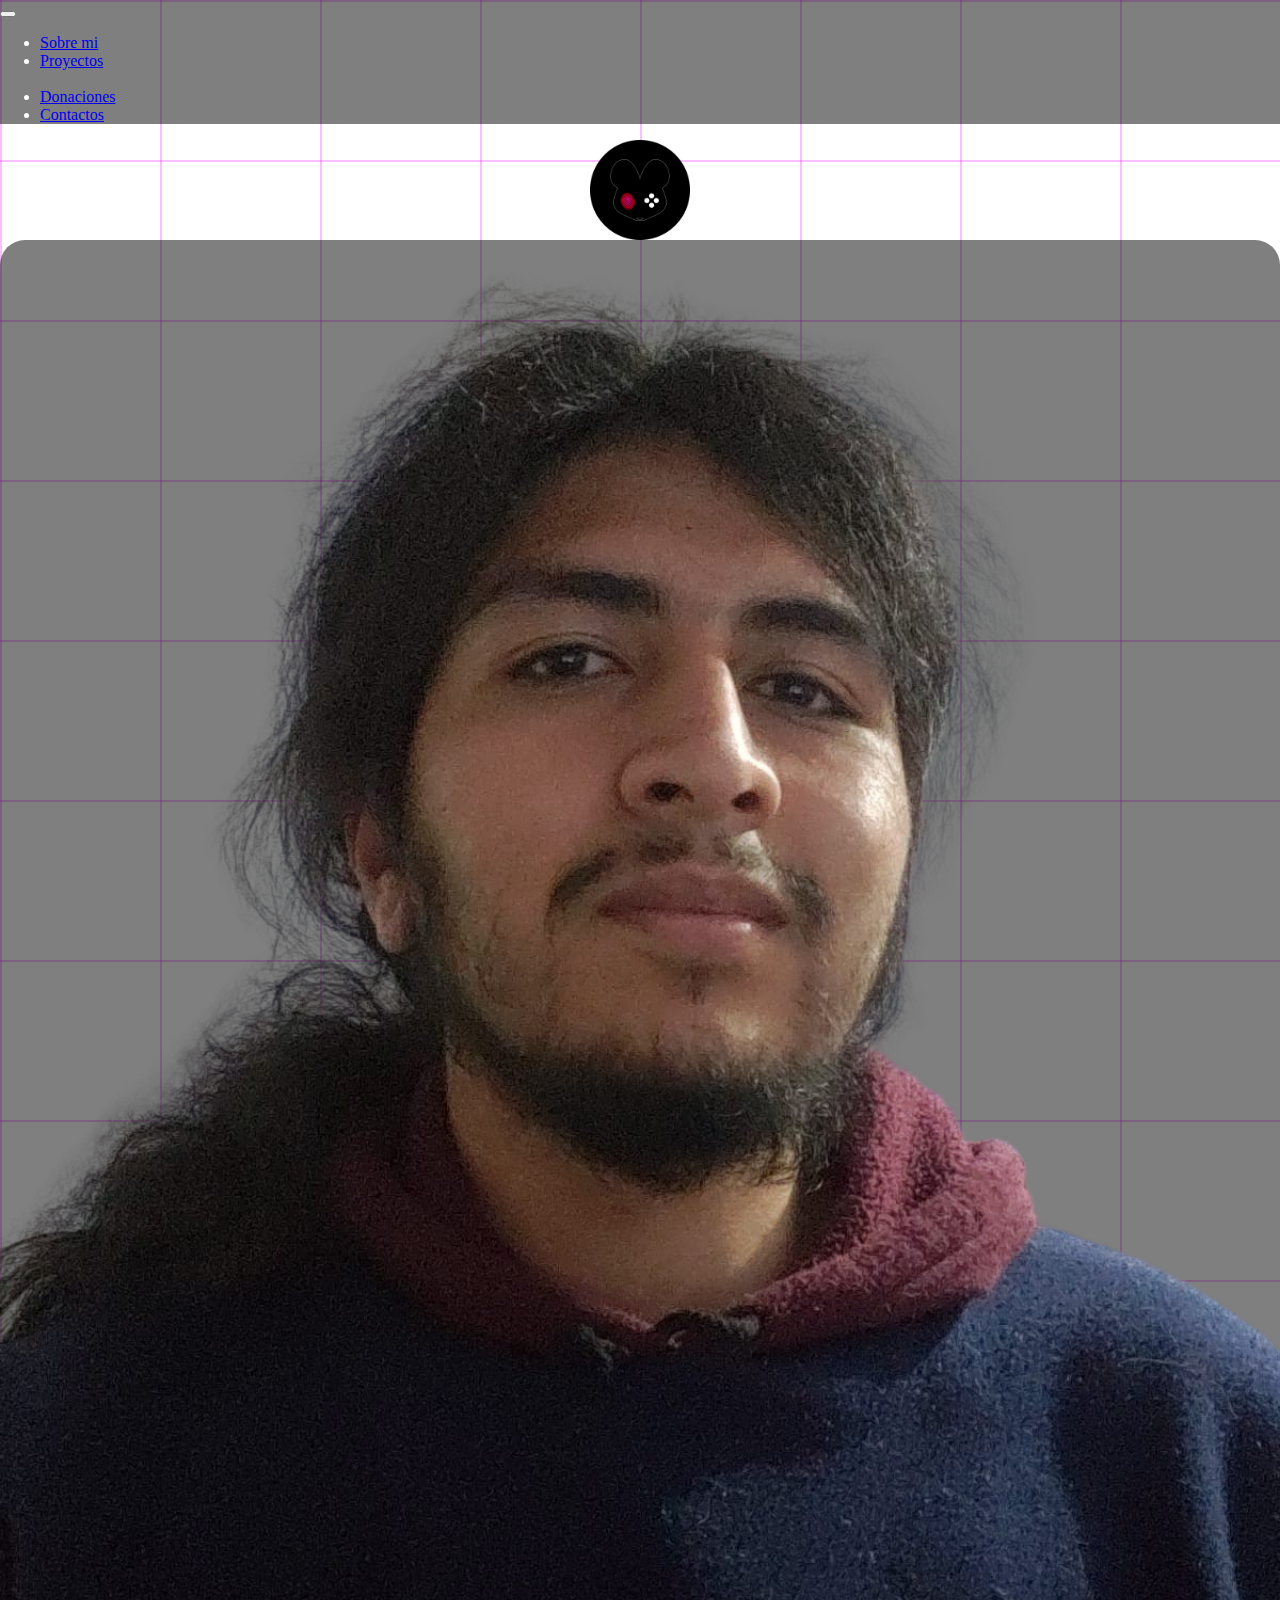
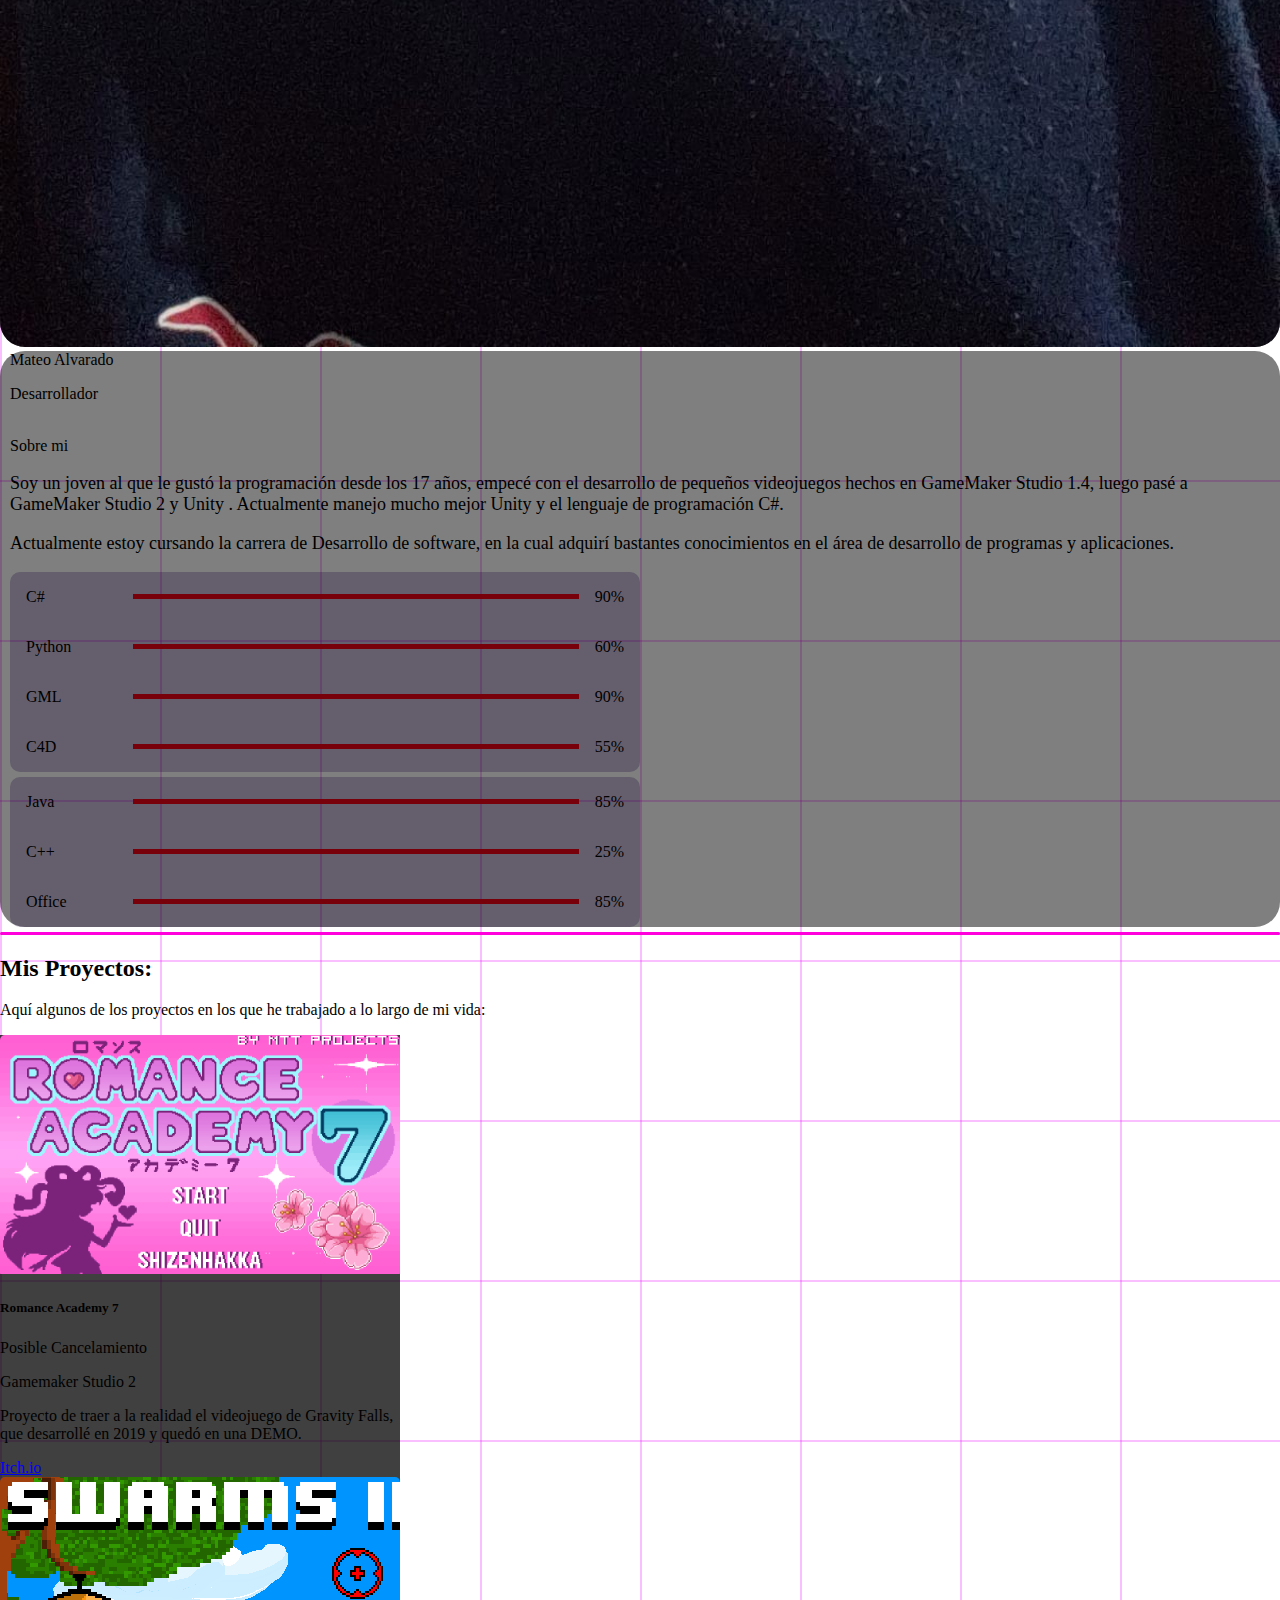
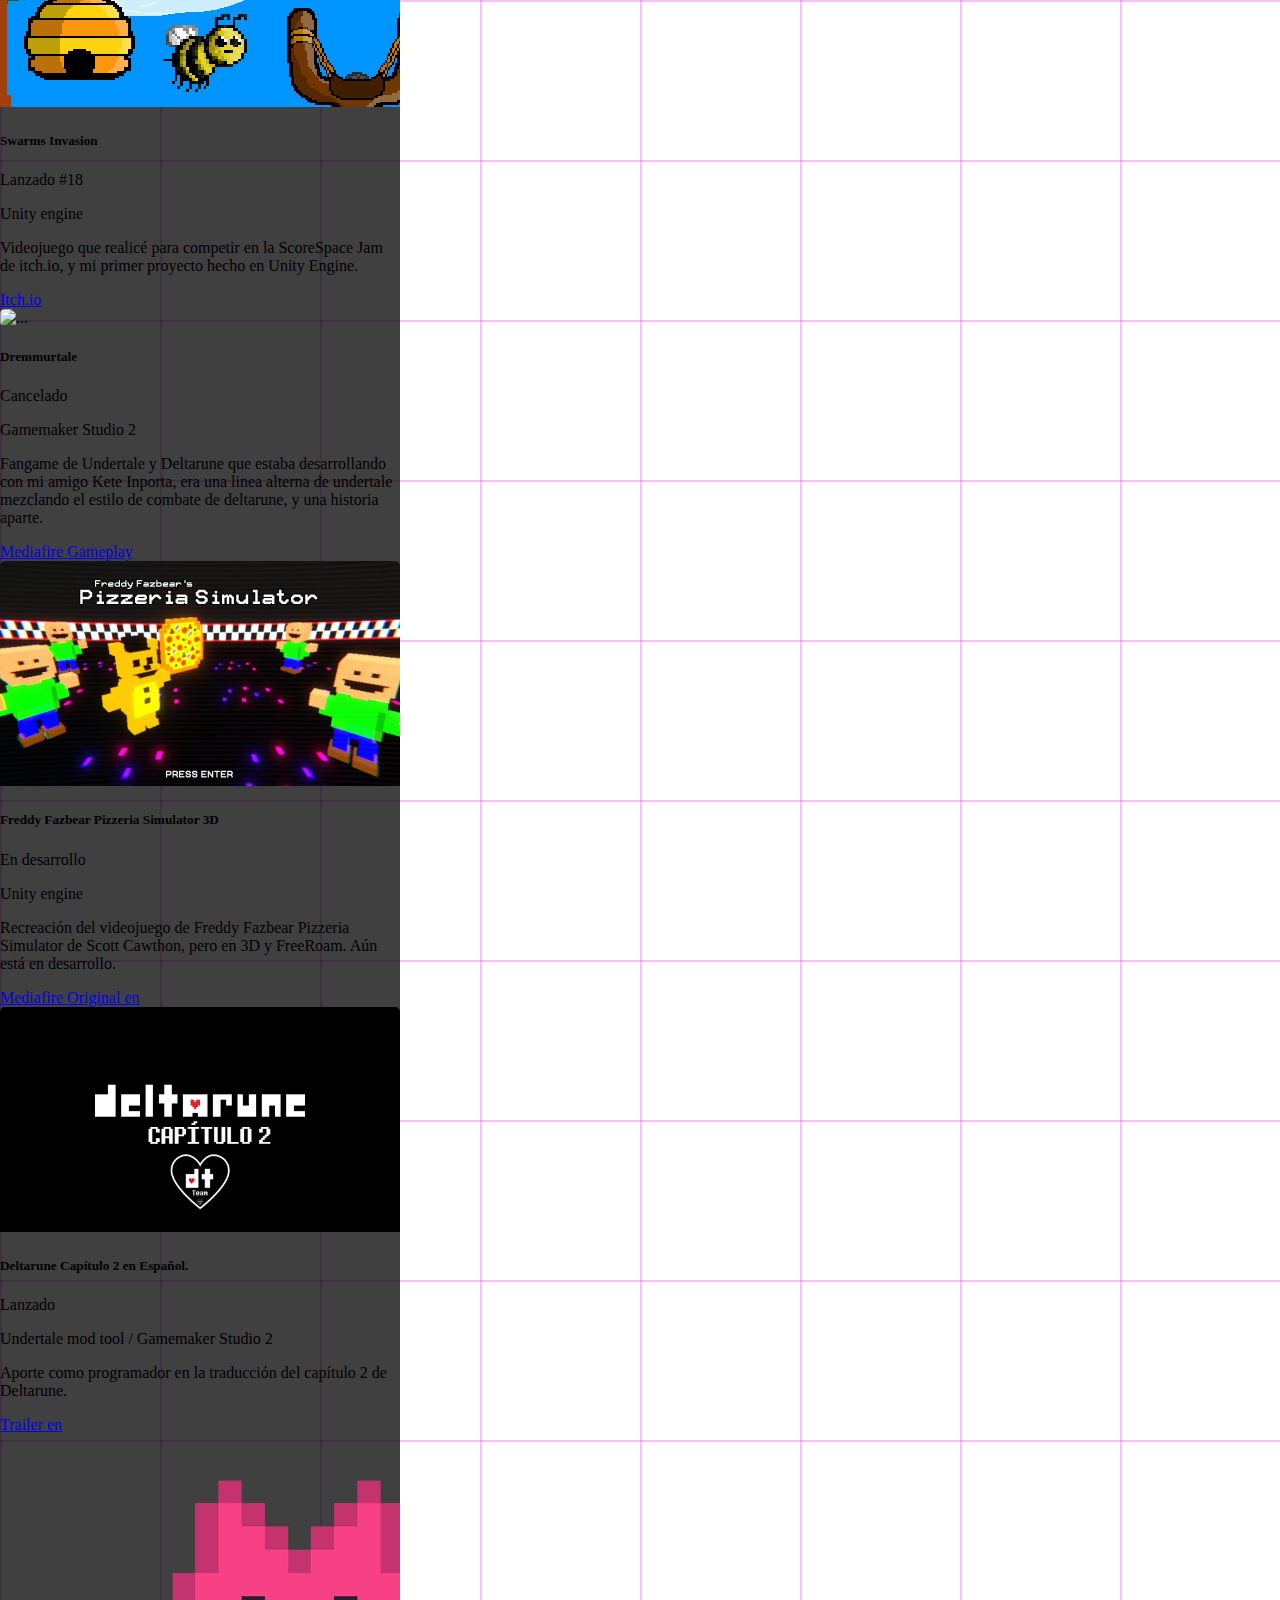
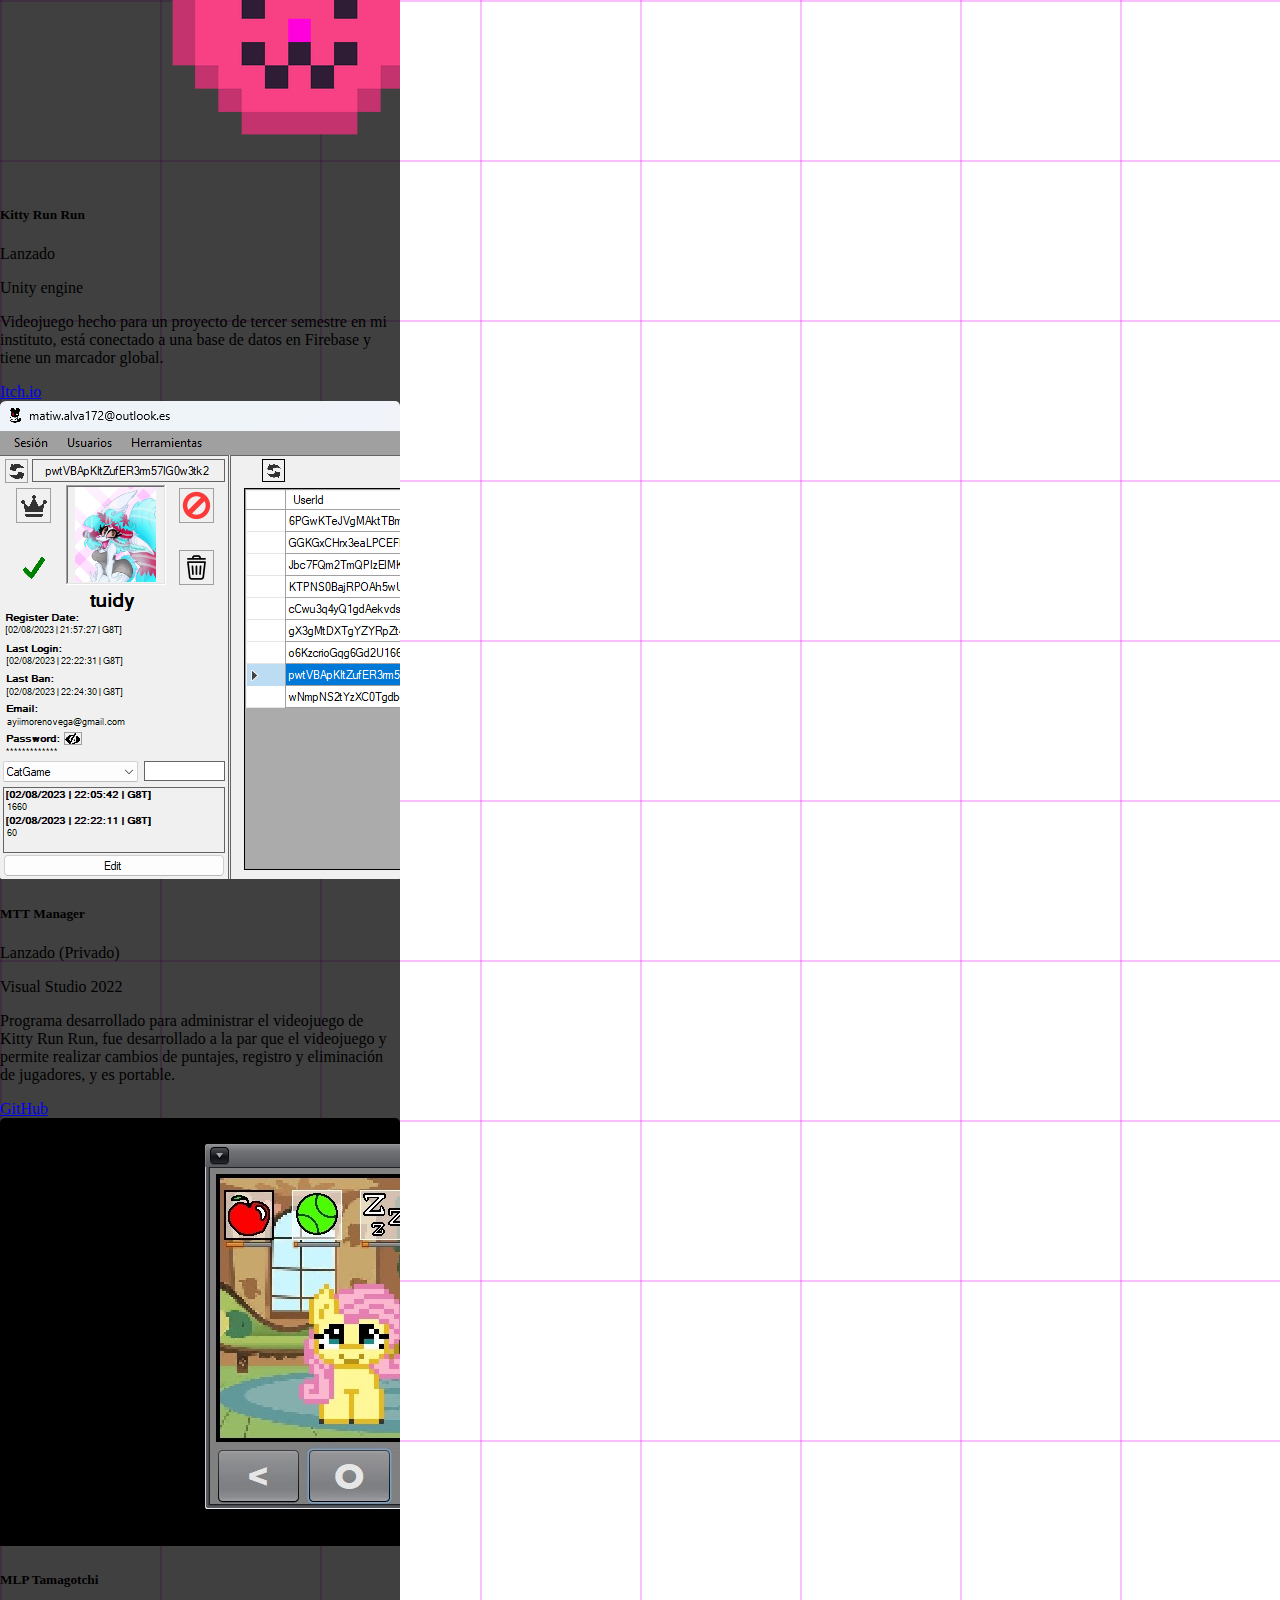
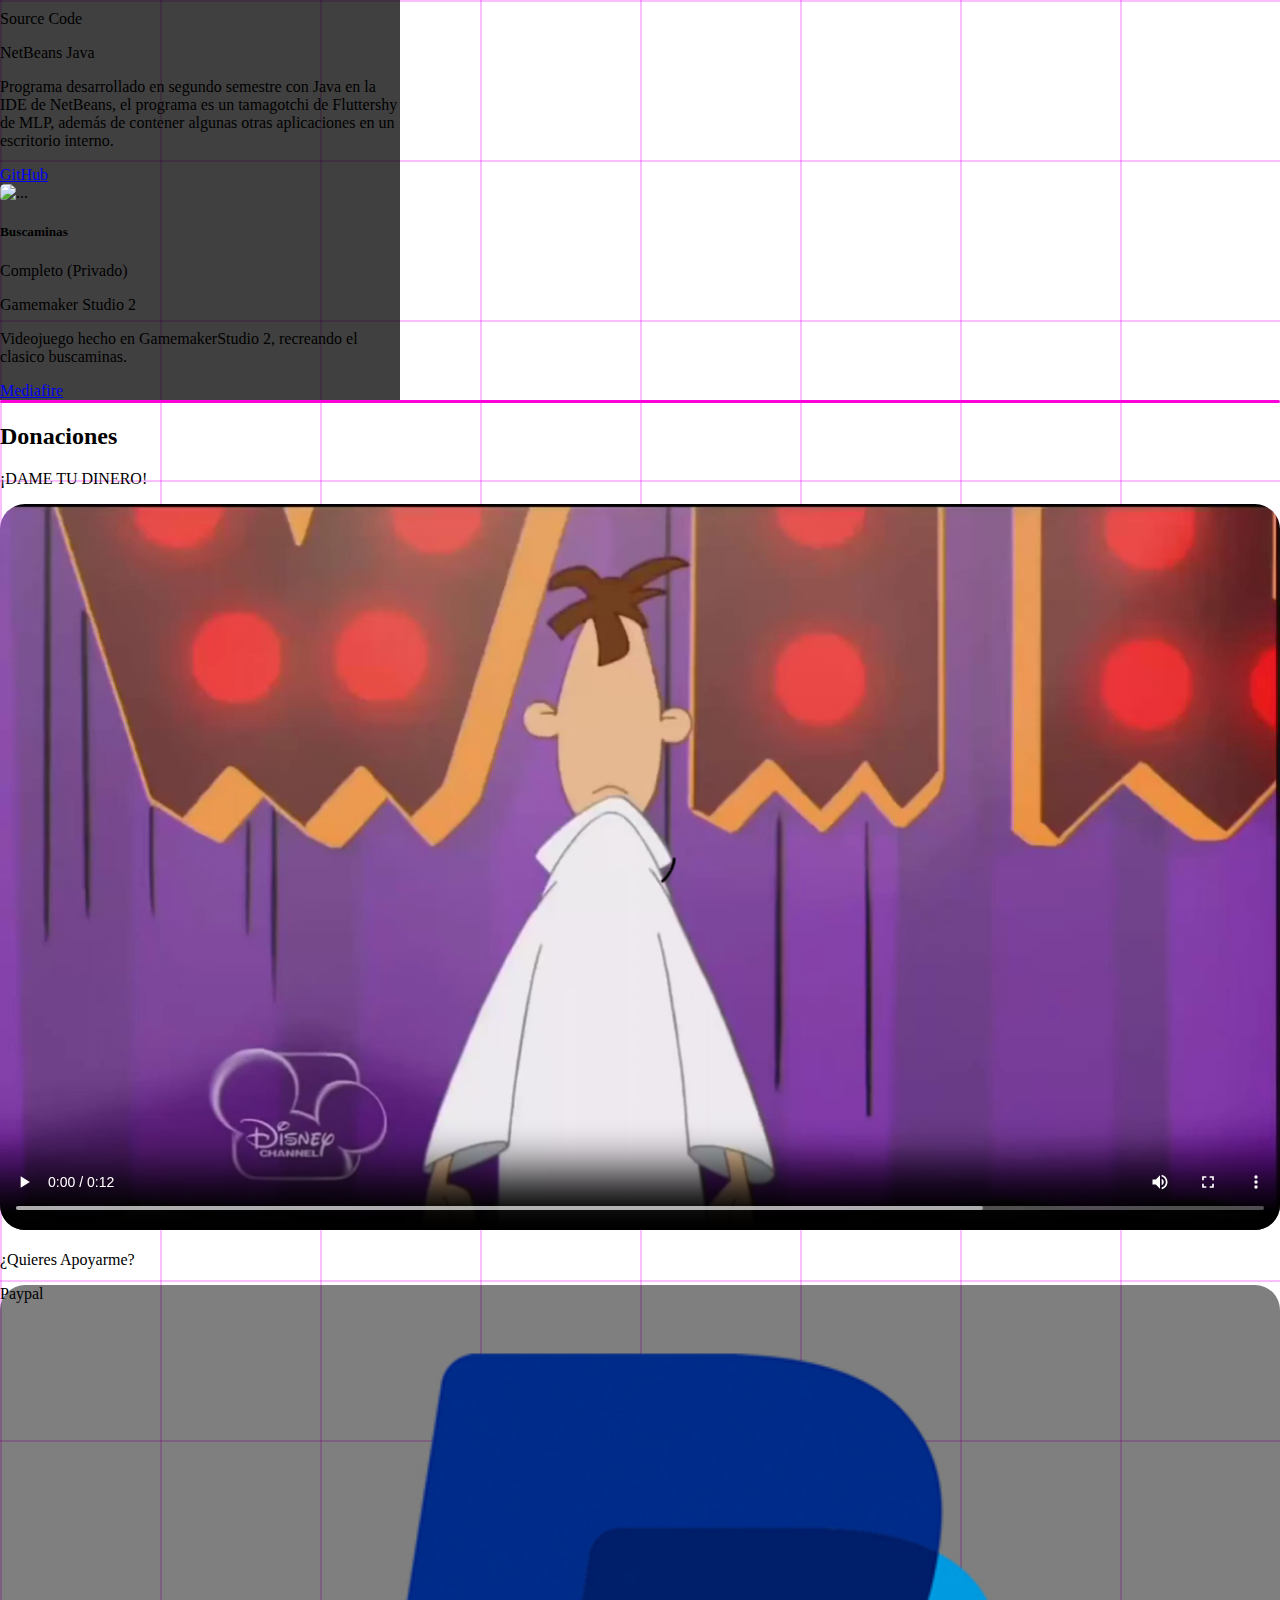
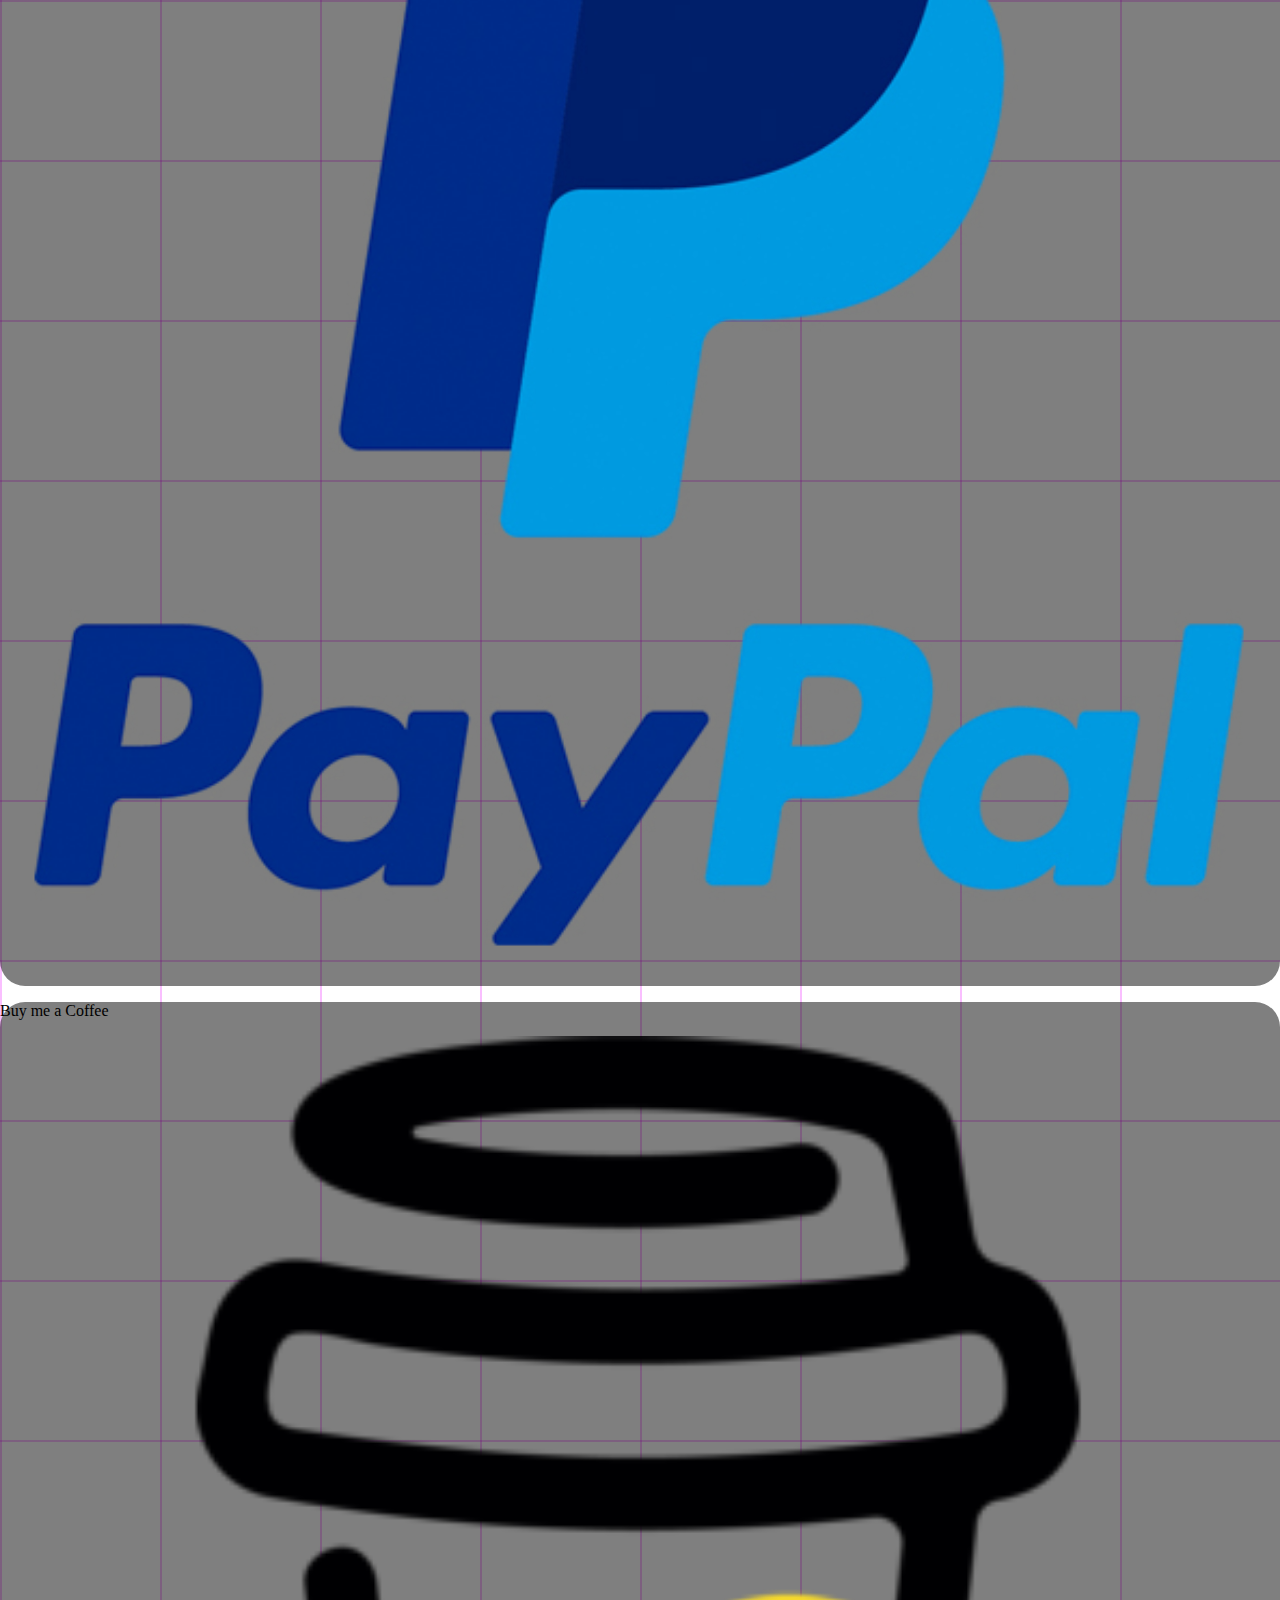
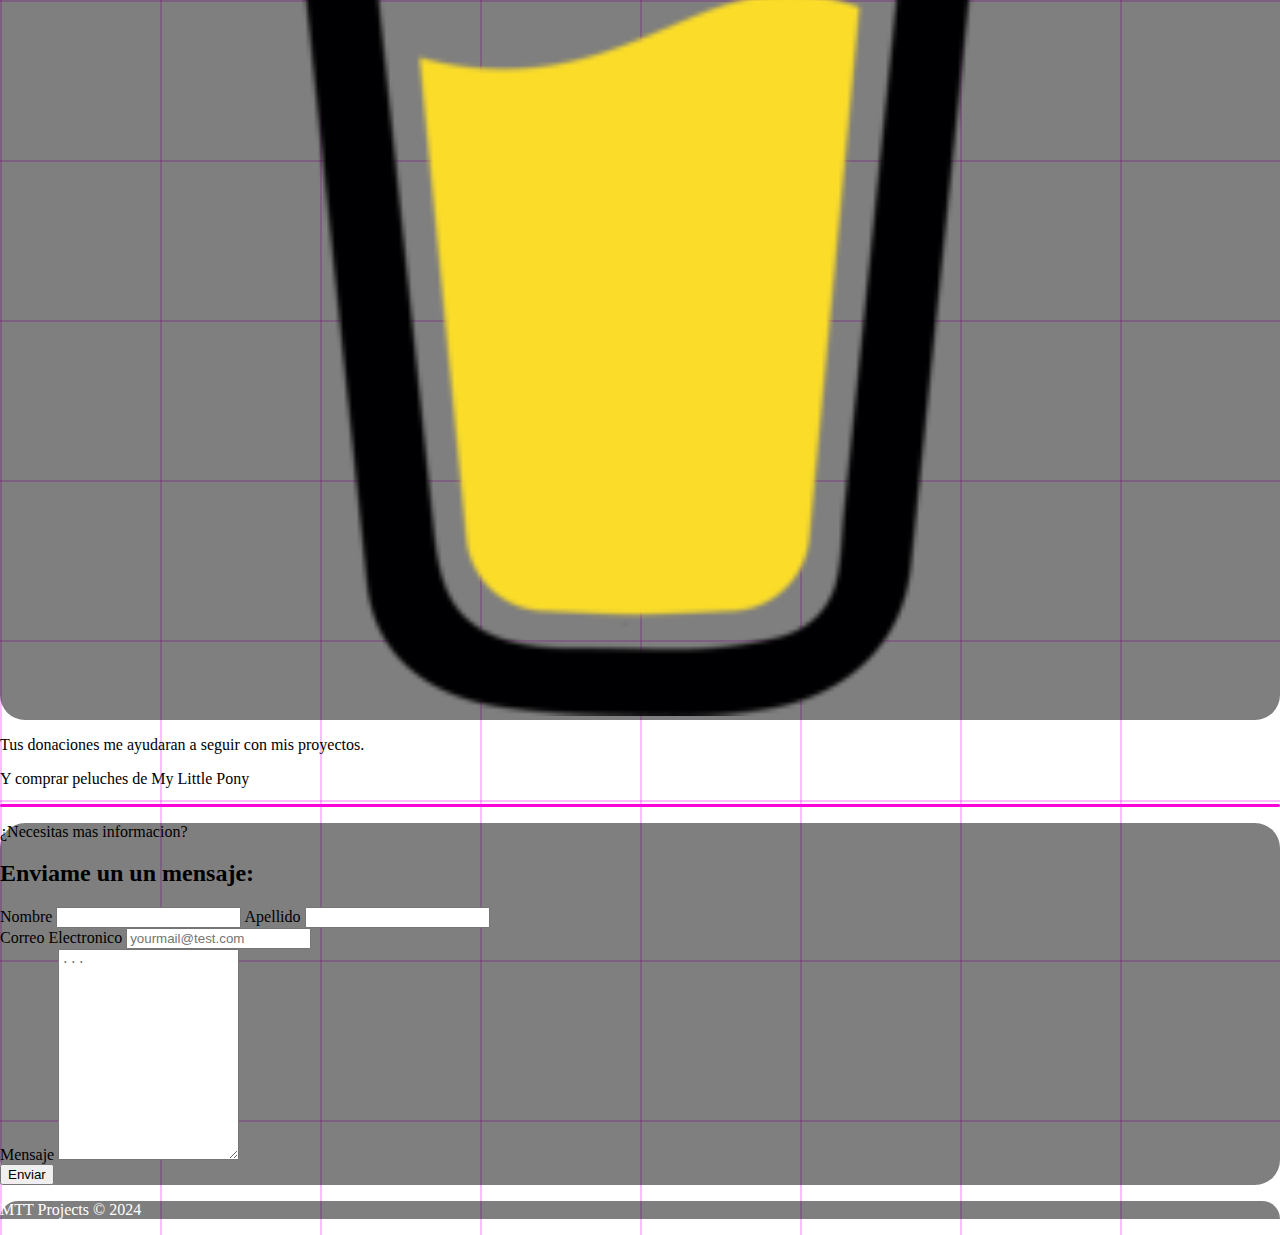
==== commit 943edc96: "a" ====
--- a/index.html
+++ b/index.html
@@ -27,19 +27,19 @@
                 <div class="collapse navbar-collapse" id="navbarNav">
                     <ul class="col navbar-nav justify-content-around align-items-center mynavbar">
                         <li class="nav-item active">
-                            <a class="nav-link front-link h6" href="#">Sobre mi</a>
+                            <a class="nav-link front-link fw-bold" href="#">Sobre mi</a>
                         </li>
                         <li class="nav-item">
-                            <a class="nav-link front-link h6" href="#projects">Proyectos</a>
+                            <a class="nav-link front-link fw-bold" href="#projects">Proyectos</a>
                         </li>
                         <a class="navbar-brand" href="#">
                             <img src="" width="" height="100" class="p-0 m-0">
                         </a>
                         <li class="nav-item">
-                            <a class="nav-link front-link h6" href="#donations">Donaciones</a>
+                            <a class="nav-link front-link fw-bold" href="#donations">Donaciones</a>
                         </li>
                         <li class="nav-item">
-                            <a class="nav-link front-link h6" href="#contact">Contactos</a>
+                            <a class="nav-link front-link fw-bold" href="#contact">Contactos</a>
                         </li>
                     </ul>
                 </div>
@@ -59,22 +59,24 @@
                     <p class="font-monospace text-center m-0 p-0">Desarrollador</p>
                     <br>
                     <div class="h2">Sobre mi</div>
-                    <p class="font-monospace .fs-6 text about-text">Soy un joven al que le gustó la programación desde los 17 años,
+                    <p class="font-monospace .fs-6 text about-text">Soy un joven al que le gustó la programación desde
+                        los 17 años,
                         empecé con el desarrollo de pequeños videojuegos hechos en GameMaker Studio 1.4, luego pasé a
                         GameMaker Studio 2 y Unity <i class="fa-brands fa-unity"></i>. Actualmente manejo mucho mejor
                         Unity
                         y el lenguaje de programación C#.</p>
-                    <p class="font-monospace .fs-6 text about-text">Actualmente estoy cursando la carrera de Desarrollo de
-                        software, en la cual adquiri bastantes conocimientos en el area de desarrollo de programas y
+                    <p class="font-monospace .fs-6 text about-text">Actualmente estoy cursando la carrera de Desarrollo
+                        de
+                        software, en la cual adquirí bastantes conocimientos en el área de desarrollo de programas y
                         aplicaciones.</p>
                     <div class="Skills-Container d-flex flex-row row justify-content-around align-items-stretch">
-                        <div class="col-md-5 col-sm-11 skill-c1">
+                        <div class="col-md-11 col-lg-5 col-sm-11 skill-c1">
                             <div class="progressbar">
                                 <span class="font-monospace name">C#</span>
                                 <div class="bar-back">
                                     <div class="bar-fill csharp"></div>
                                 </div>
-                                <span class="per-num">85%</span>
+                                <span class="per-num">90%</span>
                             </div>
                             <div class="progressbar">
                                 <span class="font-monospace name">Python</span>
@@ -99,7 +101,7 @@
                             </div>
 
                         </div>
-                        <div class="col-md-5 col-sm-11 skill-c1">
+                        <div class="col-md-11 col-lg-5 col-sm-11 skill-c1">
                             <div class="progressbar">
                                 <span class="font-monospace name">Java</span>
                                 <div class="bar-back">
@@ -148,7 +150,7 @@
         <div class="sep-h"></div>
         <div class="p-5 mt-5">
             <h2 class="text-light">Mis Proyectos:</h2>
-            <p class="h4 text-light">Aqui algunos de los proyectos en los que eh trabajado a lo largo de mi vida:
+            <p class="h4 text-light">Aquí algunos de los proyectos en los que he trabajado a lo largo de mi vida:
             </p>
             <div class="d-flex justify-content-around row row-cols-3 align-content-center">
                 <div class="card text-light m-2 p-0 col" style="width: 25rem; background-color: rgba(0, 0, 0, 0.75);">
@@ -176,9 +178,10 @@
                     </div>
                     <div class="card-body">
                         <h5 class="card-title m-0 p-0">Romance Academy 7</h5>
+                        <p class="text-warning m-0 p-0">Posible Cancelamiento</p>
                         <p class="">Gamemaker Studio 2</p>
                         <p class="card-text">Proyecto de traer a la realidad el videojuego de Gravity Falls, que
-                            desarrolle en 2019 y quedo en una DEMO.</p>
+                            desarrollé en 2019 y quedó en una DEMO.</p>
 
                         <div class="d-flex flex-row justify-content-around ">
                             <a target="_blank" href="https://mtt-projects.itch.io/romance-academy-7"
@@ -188,14 +191,16 @@
                     </div>
                 </div>
 
+                
                 <div class="card text-light m-2 p-0 col" style="width: 25rem; background-color: rgba(0, 0, 0, 0.75);">
                     <div class="slider">
                         <img src="/images/swarms2.png" class="d-block w-100" alt="...">
                     </div>
                     <div class="card-body">
                         <h5 class="card-title m-0 p-0">Swarms Invasion</h5>
+                        <p class="text-success m-0 p-0">Lanzado #18</p>
                         <p class="">Unity engine</p>
-                        <p class="card-text">Videojuego que realize para competir en la ScoreSpace Jam de itch.io, y mi
+                        <p class="card-text">Videojuego que realicé para competir en la ScoreSpace Jam de itch.io, y mi
                             primer proyecto hecho en Unity Engine.</p>
 
                         <div class="d-flex flex-row justify-content-around ">
@@ -205,11 +210,54 @@
 
                     </div>
                 </div>
-
                 <div class="card text-light m-2 p-0 col" style="width: 25rem; background-color: rgba(0, 0, 0, 0.75);">
                     <div class="slider">
                         <div class="slide-track-6">
                             <div class="slide-6">
+                                <img src="/images/dremmurtale/0.png" class="d-block w-100" alt="...">
+                            </div>
+                            <div class="slide-6">
+                                <img src="/images/dremmurtale/1.png" class="d-block w-100" alt="...">
+                            </div>
+                            <div class="slide-6">
+                                <img src="/images/dremmurtale/2.png" class="d-block w-100" alt="...">
+                            </div>
+                            <div class="slide-6">
+                                <img src="/images/dremmurtale/3.png" class="d-block w-100" alt="...">
+                            </div>
+                            <div class="slide-6">
+                                <img src="/images/dremmurtale/4.png" class="d-block w-100" alt="...">
+                            </div>
+                            <div class="slide-6">
+                                <img src="/images/dremmurtale/5.png" class="d-block w-100" alt="...">
+                            </div>
+                            <div class="slide-6">
+                                <img src="/images/dremmurtale/0.png" alt="...">
+                            </div>
+                        </div>
+                    </div>
+                    <div class="card-body">
+                        <h5 class="card-title m-0 p-0">Dremmurtale</h5>
+                        <p class="text-danger m-0 p-0">Cancelado</p>
+                        <p class="">Gamemaker Studio 2</p>
+                        <p class="card-text">Fangame de Undertale y Deltarune que estaba desarrollando con mi amigo Kete
+                            Inporta, era una linea alterna de undertale mezclando el estilo de combate de deltarune, y
+                            una historia aparte.</p>
+                        <div class="d-flex flex-row justify-content-around">
+                            <a target="_blank"
+                                href="https://www.mediafire.com/file/1eiqlqkx7nr8qzk/Dremmurrtale_1.11.0.zip/file"
+                                class="btn btn-outline-danger">Mediafire <i class="fa-brands fa-mediafire"></i></a>
+                            <a target="_blank"
+                                href="https://www.youtube.com/watch?v=gpjb0LSHNTo"
+                                class="btn btn-outline-danger">Gameplay <i class="fa-brands fa-youtube"></i></a>
+                        </div>
+                    </div>
+                </div>
+
+                <div class="card text-light m-2 p-0 col" style="width: 25rem; background-color: rgba(0, 0, 0, 0.75);">
+                    <div class="slider">
+                        <div class="slide-track-6">
+                            <div class="slide-6">
                                 <img src="/images/ffps3d/0.jpg" class="d-block w-100" alt="...">
                             </div>
                             <div class="slide-6">
@@ -234,10 +282,10 @@
                     </div>
                     <div class="card-body">
                         <h5 class="card-title m-0 p-0">Freddy Fazbear Pizzeria Simulator 3D</h5>
-                        <p class="text-danger m-0 p-0">En desarrollo</p>
+                        <p class="text-warning m-0 p-0">En desarrollo</p>
                         <p class="">Unity engine</p>
-                        <p class="card-text">Recreacion del videojuego de Freddy Fazbear pizzeria simulator de Scott
-                            Cawthon, pero en 3D y FreeRoam. Aun esta en desarrollo.</p>
+                        <p class="card-text">Recreación del videojuego de Freddy Fazbear Pizzeria Simulator de Scott
+                            Cawthon, pero en 3D y FreeRoam. Aún está en desarrollo.</p>
                         <div class="d-flex flex-row justify-content-around">
                             <a target="_blank"
                                 href="https://www.mediafire.com/file/nvpjt3rcf51wxri/Freddy_Fazbear_Pizzeria_Simulator_3D.zip/file"
@@ -275,9 +323,9 @@
                     </div>
                     <div class="card-body">
                         <h5 class="card-title m-0 p-0 col">Deltarune Capítulo 2 en Español.</h5>
+                        <p class="text-success m-0 p-0">Lanzado</p>
                         <p class="">Undertale mod tool / Gamemaker Studio 2</p>
-                        <p class="card-text">Aporte como programador en la traduccion del capitulo 2 de Deltarune.</p>
-
+                        <p class="card-text">Aporte como programador en la traducción del capítulo 2 de Deltarune.</p>
                         <div class="d-flex flex-row justify-content-around">
                             <a target="_blank" href="https://youtu.be/iI0ALcEW-Wo"
                                 class="btn btn-outline-danger">Trailer en
@@ -294,9 +342,10 @@
                     </div>
                     <div class="card-body">
                         <h5 class="card-title m-0 p-0">Kitty Run Run</h5>
+                        <p class="text-success m-0 p-0">Lanzado</p>
                         <p class="">Unity engine</p>
-                        <p class="card-text">Videojuego echo para un proyecto de tercer semestre en mi instituto, esta
-                            conectado a una base de datos en firebase y tiene scoreboard global.</p>
+                        <p class="card-text">Videojuego hecho para un proyecto de tercer semestre en mi instituto, está
+                            conectado a una base de datos en Firebase y tiene un marcador global.</p>
 
                         <div class="d-flex flex-row justify-content-around ">
                             <a target="_blank" href="https://mtt-projects.itch.io/kitty-kitty-run"
@@ -312,10 +361,11 @@
                     </div>
                     <div class="card-body">
                         <h5 class="card-title m-0 p-0">MTT Manager</h5>
+                        <p class="text-warning m-0 p-0">Lanzado (Privado)</p>
                         <p class="">Visual Studio 2022</p>
-                        <p class="card-text">Programa desarrollado para administrar el videojuego de Kitty RunRun, fue
-                            desarrollada a la par que el videojuego y permite realizar cambios de puntajes, registro y
-                            elminacion de jugadores y es portable.</p>
+                        <p class="card-text">Programa desarrollado para administrar el videojuego de Kitty Run Run, fue
+                            desarrollado a la par que el videojuego y permite realizar cambios de puntajes, registro y
+                            eliminación de jugadores, y es portable.</p>
                         <div class="d-flex flex-row justify-content-around ">
                             <a target="_blank" href="https://github.com/MTT-Projects/MTT-Manager"
                                 class="btn btn-outline-danger">GitHub <i class="fa-brands fa-github"></i></a>
@@ -330,9 +380,10 @@
                     </div>
                     <div class="card-body">
                         <h5 class="card-title m-0 p-0">MLP Tamagotchi</h5>
+                        <p class="text-warning m-0 p-0">Source Code</p>
                         <p class="">NetBeans Java</p>
                         <p class="card-text">Programa desarrollado en segundo semestre con Java en la IDE de NetBeans,
-                            el programa es un tamagotchi de Flutteshy de MLP, ademas de contener algunos otras
+                            el programa es un tamagotchi de Fluttershy de MLP, además de contener algunas otras
                             aplicaciones en un escritorio interno.</p>
                         <div class="d-flex flex-row justify-content-around ">
                             <a target="_blank" href="https://github.com/Matiw172/Programa-POO-2BV"
@@ -342,6 +393,23 @@
                     </div>
                 </div>
 
+                <div class="card text-light m-2 p-0 col" style="width: 25rem; background-color: rgba(0, 0, 0, 0.75);">
+                    <div class="slider">
+                        <img src="/images/minesweeper/0.jpg" class="d-block w-100" alt="...">
+                    </div>
+                    <div class="card-body">
+                        <h5 class="card-title m-0 p-0">Buscaminas</h5>
+                        <p class="text-success m-0 p-0">Completo (Privado)</p>
+                        <p class="">Gamemaker Studio 2</p>
+                        <p class="card-text">Videojuego hecho en GamemakerStudio 2, recreando el clasico buscaminas.</p>
+                        <div class="d-flex flex-row justify-content-around ">
+                            <a target="_blank"
+                                href="https://www.mediafire.com/file/trkhp17ev2oq8z7/MineSweeper.zip/file"
+                                class="btn btn-outline-danger">Mediafire <i class="fa-brands fa-mediafire"></i></a>
+                        </div>
+
+                    </div>
+                </div>
 
 
             </div>
@@ -352,15 +420,18 @@
         <div class="sep-h"></div>
         <div class="text-light p-5 mt-5">
             <h2>Donaciones</h2>
-            <div class="d-flex flex-row">
-                <p class="h1">¿Quieres Apoyarme?⠀</p>
-                <p class="h1 text-danger">¡DAME TU DINERO!</p>
+            <div class="d-flex row">
+
+
             </div>
             <div class="row p-3 ">
                 <div class="col-sm-12 col-md-5">
+                    <p class="col h1 text-danger text-center">¡DAME TU DINERO!</p>
+
                     <video class="roundvideo" src="/images/damedinero.mp4" width="100%" controls></video>
                 </div>
                 <div class="col-sm-12 col-md-7">
+                    <p class="col h1 text-center">¿Quieres Apoyarme?⠀</p>
                     <div class="row row-cols-2 d-flex justify-content-around">
                         <div class="p-3 bg-dark-25 col-5">
                             <p class="h2 text-center">Paypal</p>
@@ -370,8 +441,9 @@
                         </div>
                         <div class="p-3 bg-dark-25 col-5 ">
                             <p class="h2 text-center">Buy me a Coffee</p>
-                            <a class="d-flex align-content-center justify-content-center" href="" target="_blank"><img
-                                    class="img-center" src="images/buymeacoffe.png" width="100%"></a>
+                            <a class="d-flex align-content-center justify-content-center"
+                                href="https://www.buymeacoffee.com/matiw172" target="_blank"><img class="img-center"
+                                    src="images/buymeacoffe.png" width="100%"></a>
                         </div>
                     </div>
                 </div>
@@ -390,27 +462,27 @@
         <form action="https://formsubmit.co/matiw.alva172@gmail.com" method="POST" class="row g-3 ">
             <div class="col-md-6">
                 <label for="inputName" class="form-label">Nombre</label>
-                <input type="text" class="form-control" id="inputName">
-            </div>
-            <div class="col-md-6">
+                <input type="text" class="form-control" id="inputName" name="name>
+            </div>
+            <div class=" col-md-6">
                 <label for="inputLastName" class="form-label">Apellido</label>
                 <input type="text" class="form-control" id="inputLastName">
             </div>
             <div class="col-12">
                 <label for="inputMail" class="form-label">Correo Electronico</label>
-                <input type="email" class="form-control" id="inputMail" placeholder="yourmail@test.com">
+                <input type="email" class="form-control" id="inputMail" placeholder="yourmail@test.com" name="email">
             </div>
             <div class="col-md-6">
                 <label for="inputMessage" class="form-label">Mensaje</label>
-                <textarea type="text" class="form-control" id="inputMessage" placeholder="..."
-                    style="height: 205px;"></textarea>
+                <textarea type="text" class="form-control" id="inputMessage" placeholder="..." style="height: 205px;"
+                    name="message"></textarea>
             </div>
             <div class="col-12">
                 <button type="submit" class="btn btn-primary">Enviar</button>
             </div>
         </form>
     </section>
-    <footer class="bg-black text-light myfooter text-center mt-3 p-2">
+    <footer class="bg-black text-light myfooter text-center mt-3 p-1">
         <p class="h6">MTT Projects © 2024</p>
     </footer>
 </body>
--- a/styles.css
+++ b/styles.css
@@ -1,10 +1,15 @@
-
+html {
+    max-width: 100%;
+    overflow-x: hidden;
+}
 
 body {
     margin: 0;
     padding: 0;
     width: 100%;
-    height: 100vh;
+    max-width: 100%;
+    overflow-x: hidden;
+    height: 100%;
     background-image: linear-gradient(rgba(234, 0, 255, 0.25) .1em, transparent .1em), linear-gradient(90deg, rgba(234, 0, 255, 0.25) .1em, transparent .1em);
     background-size: 10em 10em;
   }
@@ -114,18 +119,18 @@
 }
 
 .Skills-Container .progressbar .name{
-    width: 25%;
+    width: 8em;
 }
 
 .Skills-Container .progressbar span{
-    padding: 10px;
+    padding: 1em;
 }
 
 .Skills-Container .progressbar .bar-back{
     display: flex;
     height: 5px;
-    width: 80%;
-    background-color: #131517;
+    width: 100%;
+    background-color: #77000a;
     position: relative;
     margin-bottom: 0;
 }
@@ -146,7 +151,7 @@
 
 @keyframes csharp{
     0%{width: 0%;}
-    100%{width: 85%;}
+    100%{width: 90%;}
 }
 
 .Skills-Container .progressbar .python{
@@ -155,7 +160,7 @@
 }
 @keyframes python{
     0%{width: 0%;}
-    100%{width: 85%;}
+    100%{width: 60%;}
 }
 
 .Skills-Container .progressbar .GML{
--- a/carousel-test.css
+++ b/carousel-test.css
@@ -41,7 +41,7 @@
 .slide-track-6 {
     display: flex;
     width: calc(100% * 7); /* 5 imágenes originales + 1 copia */
-    animation: scroll 30s linear infinite;
+    animation: scroll-6 30s linear infinite;
 }
 
 .slide-6 img {
@@ -54,7 +54,7 @@
     flex-shrink: 0;
 }
 
-@keyframes scroll {
+@keyframes scroll-6 {
     0% {
         transform: translateX(0);
     }
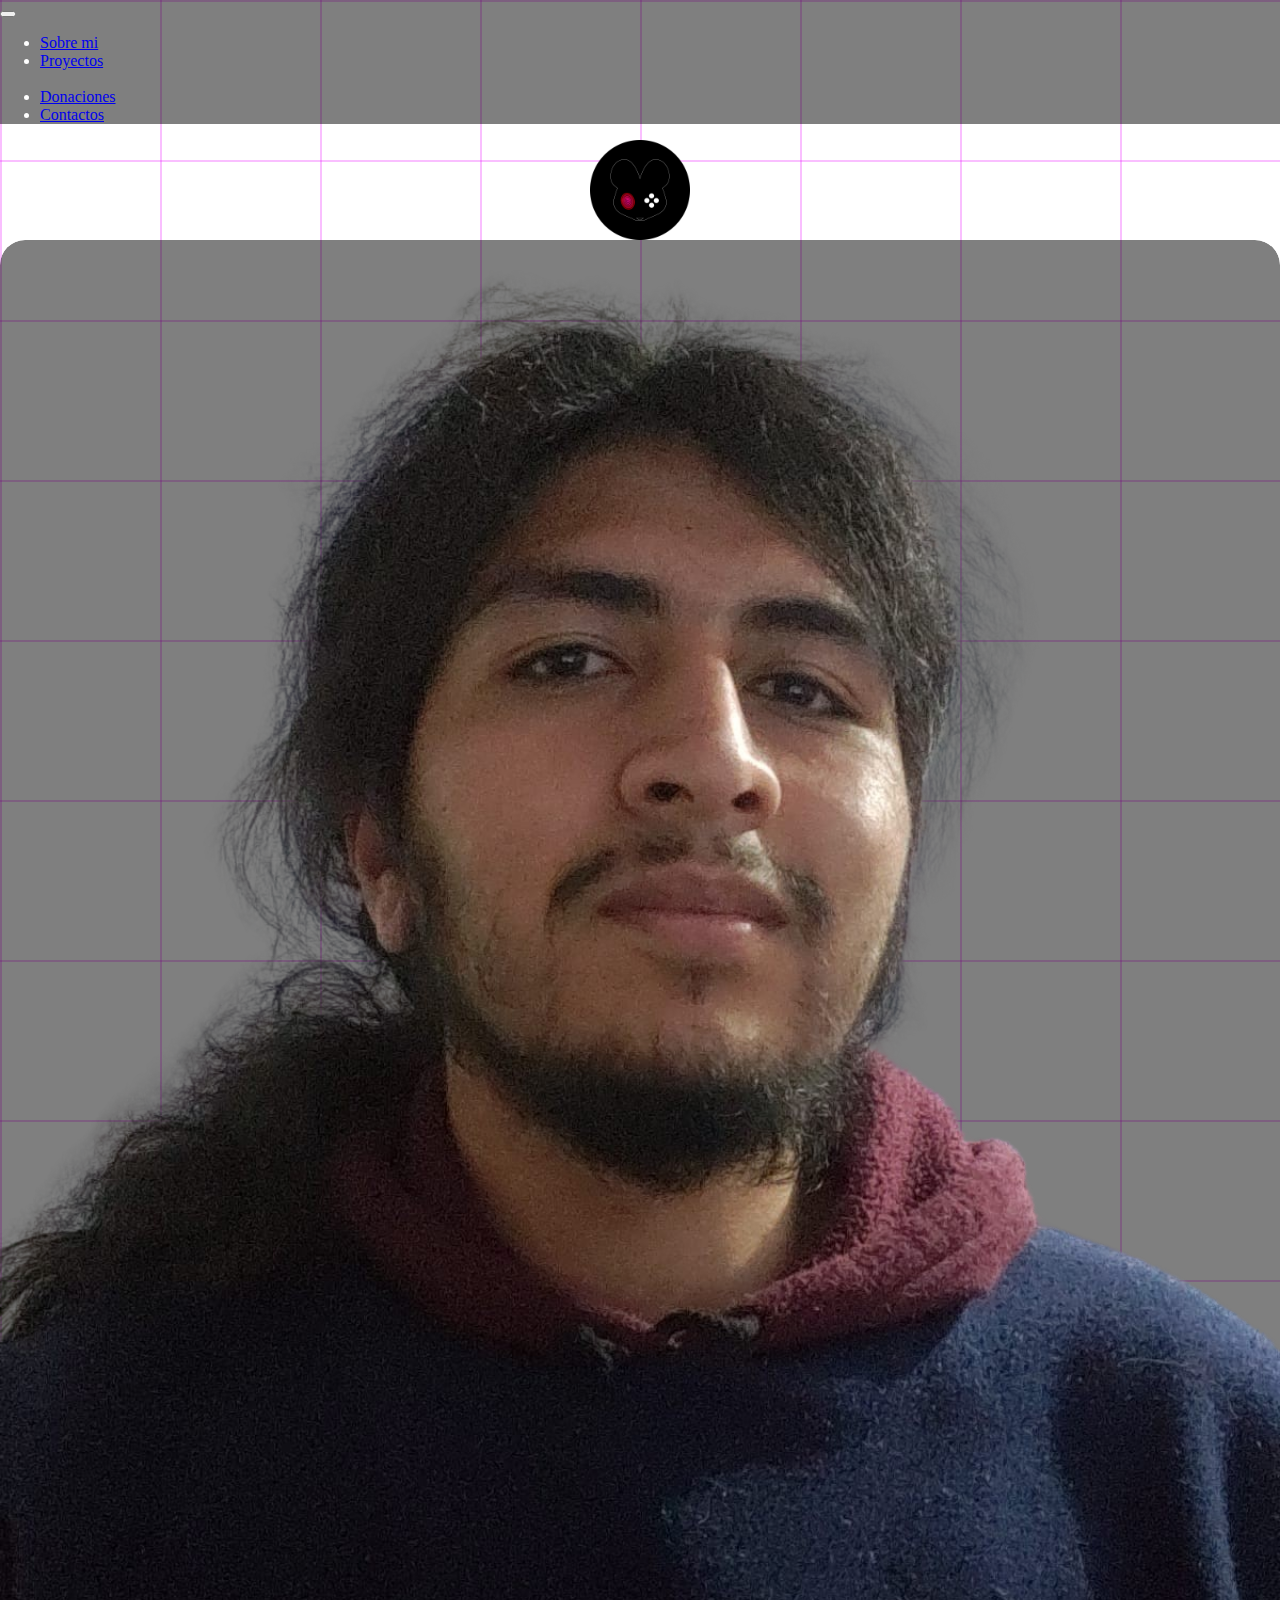
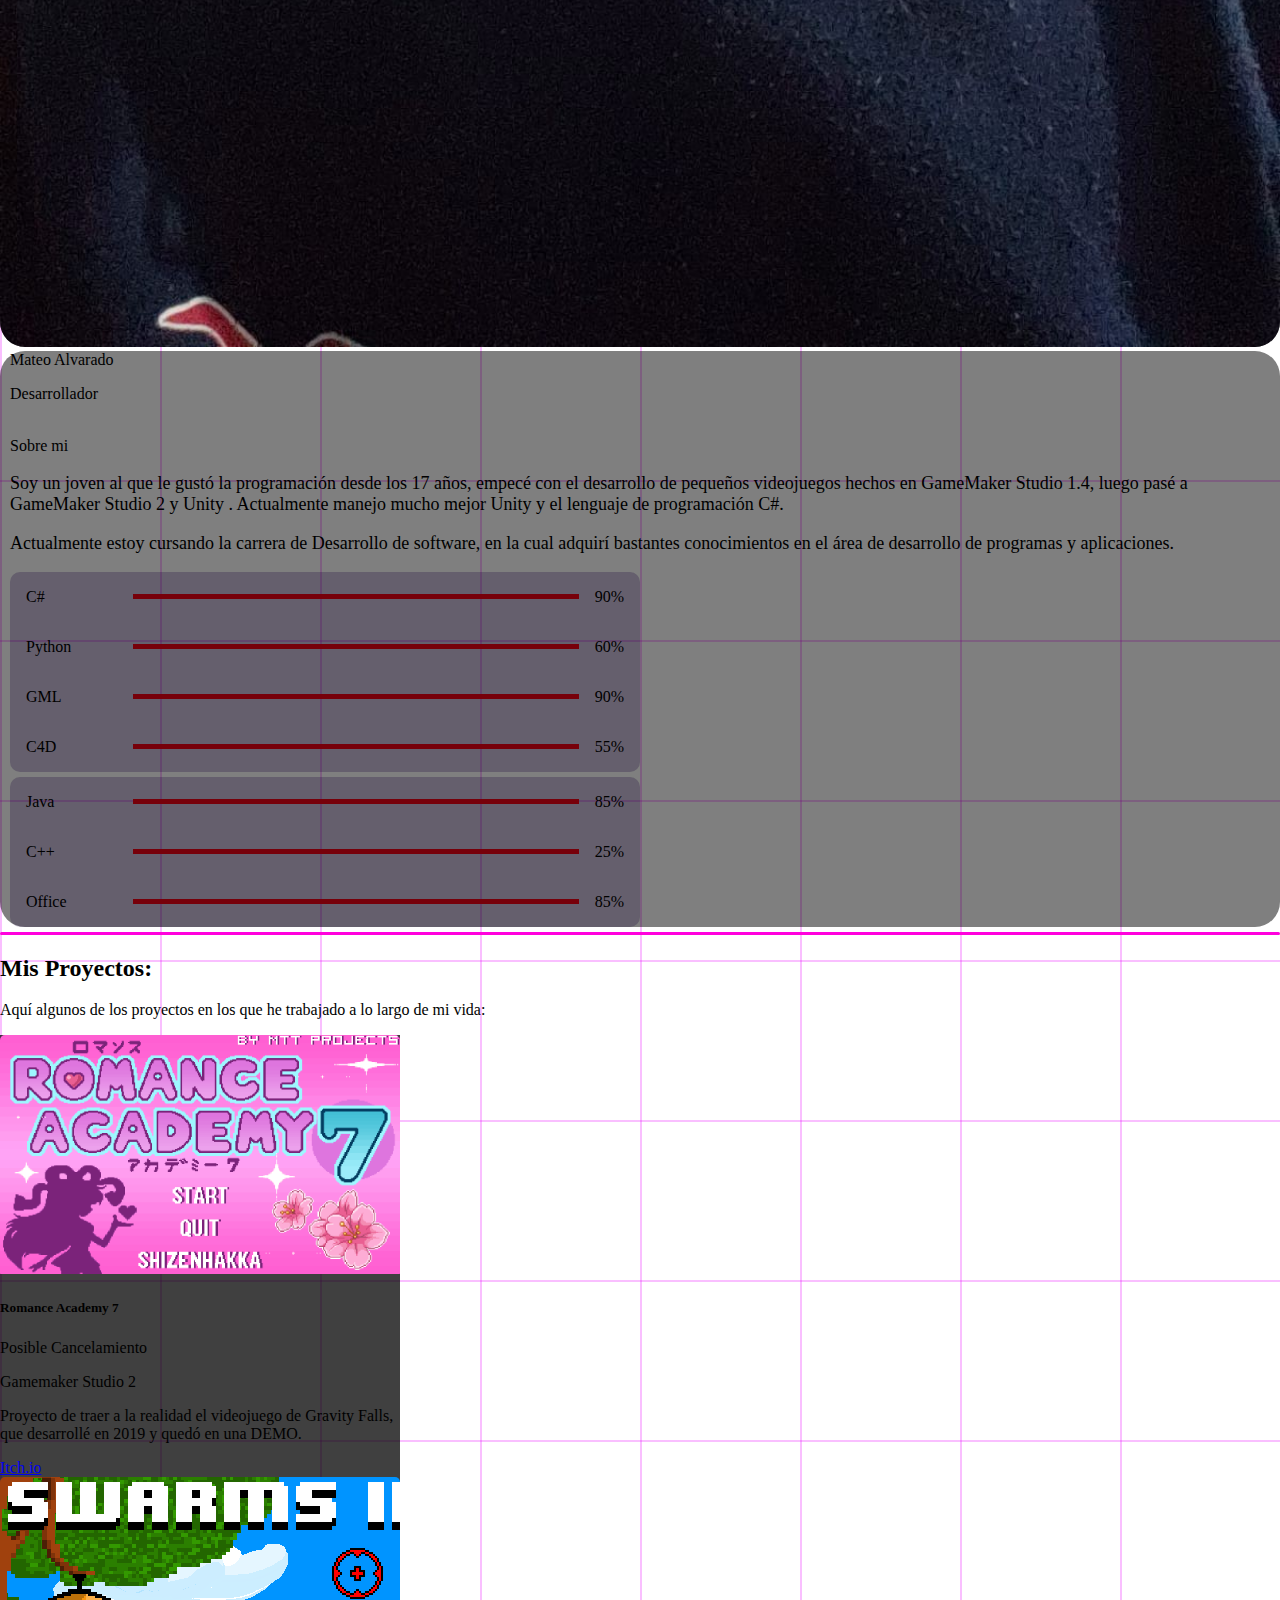
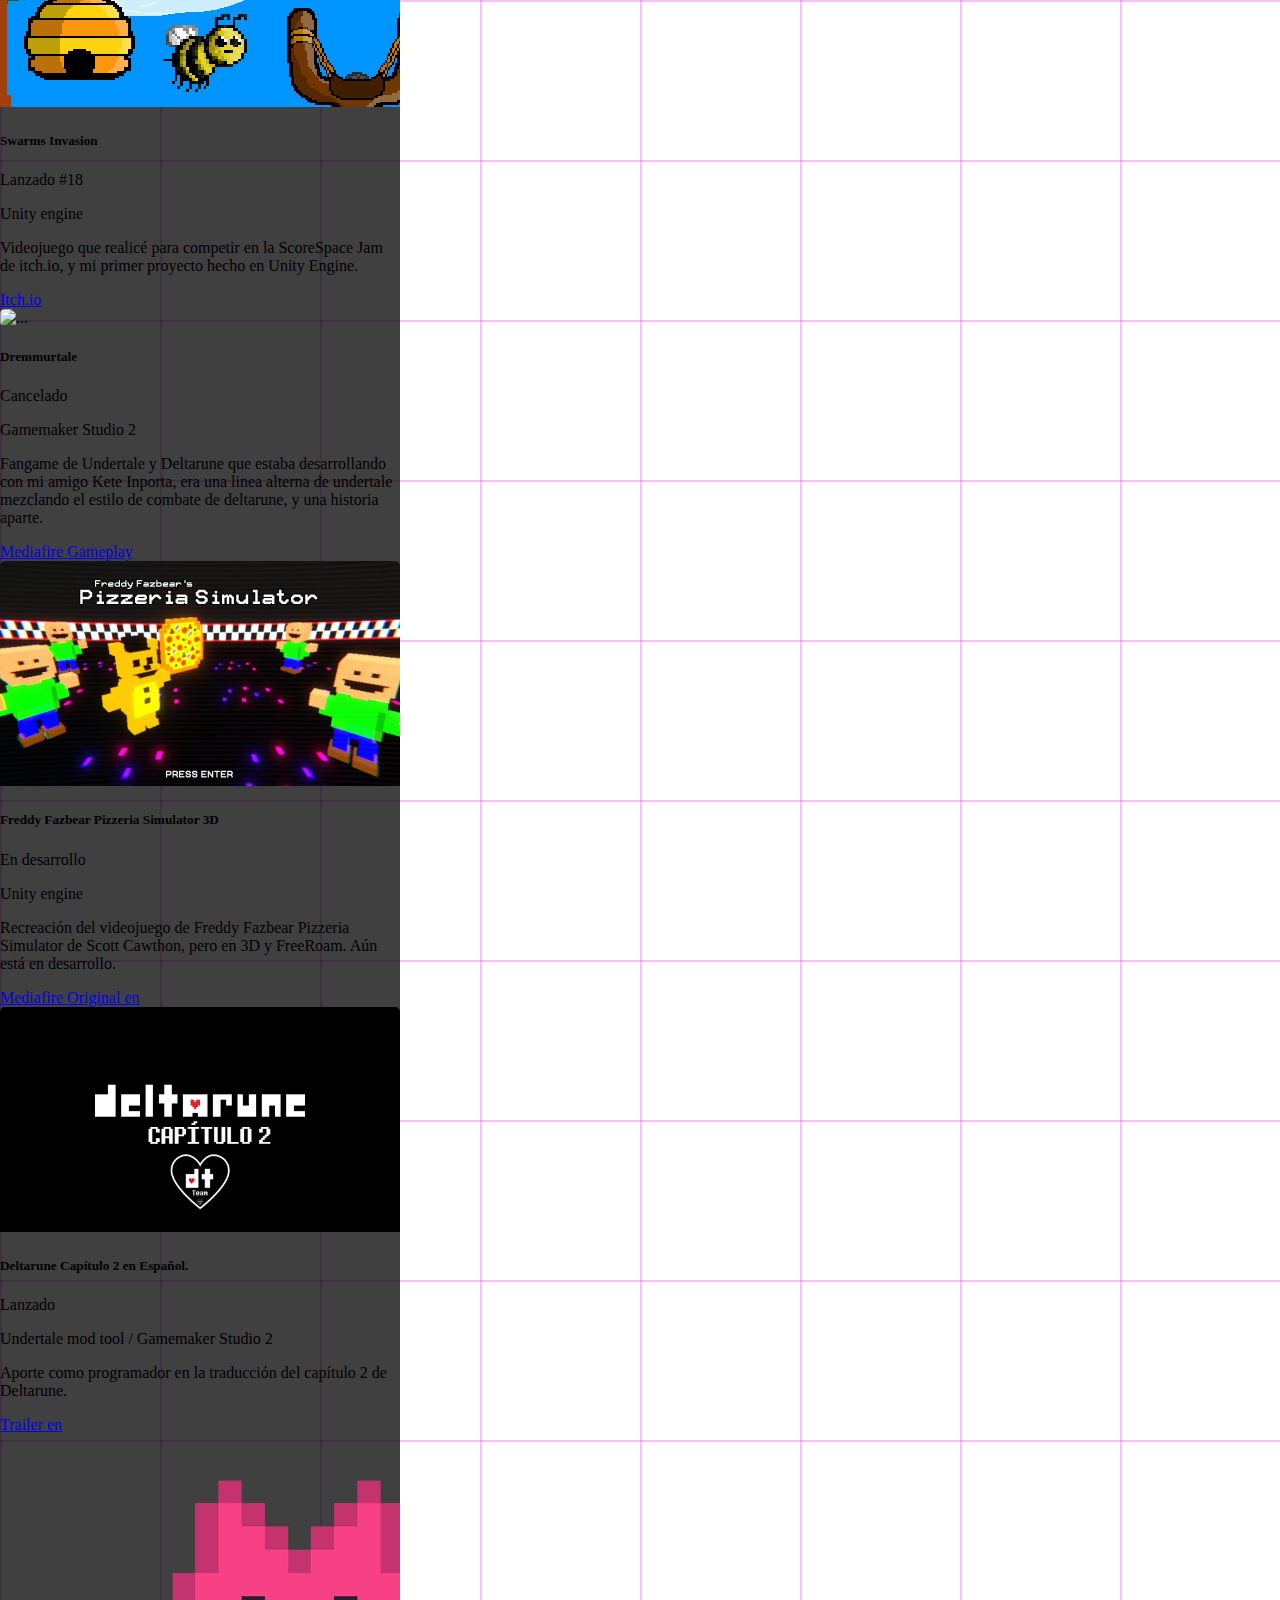
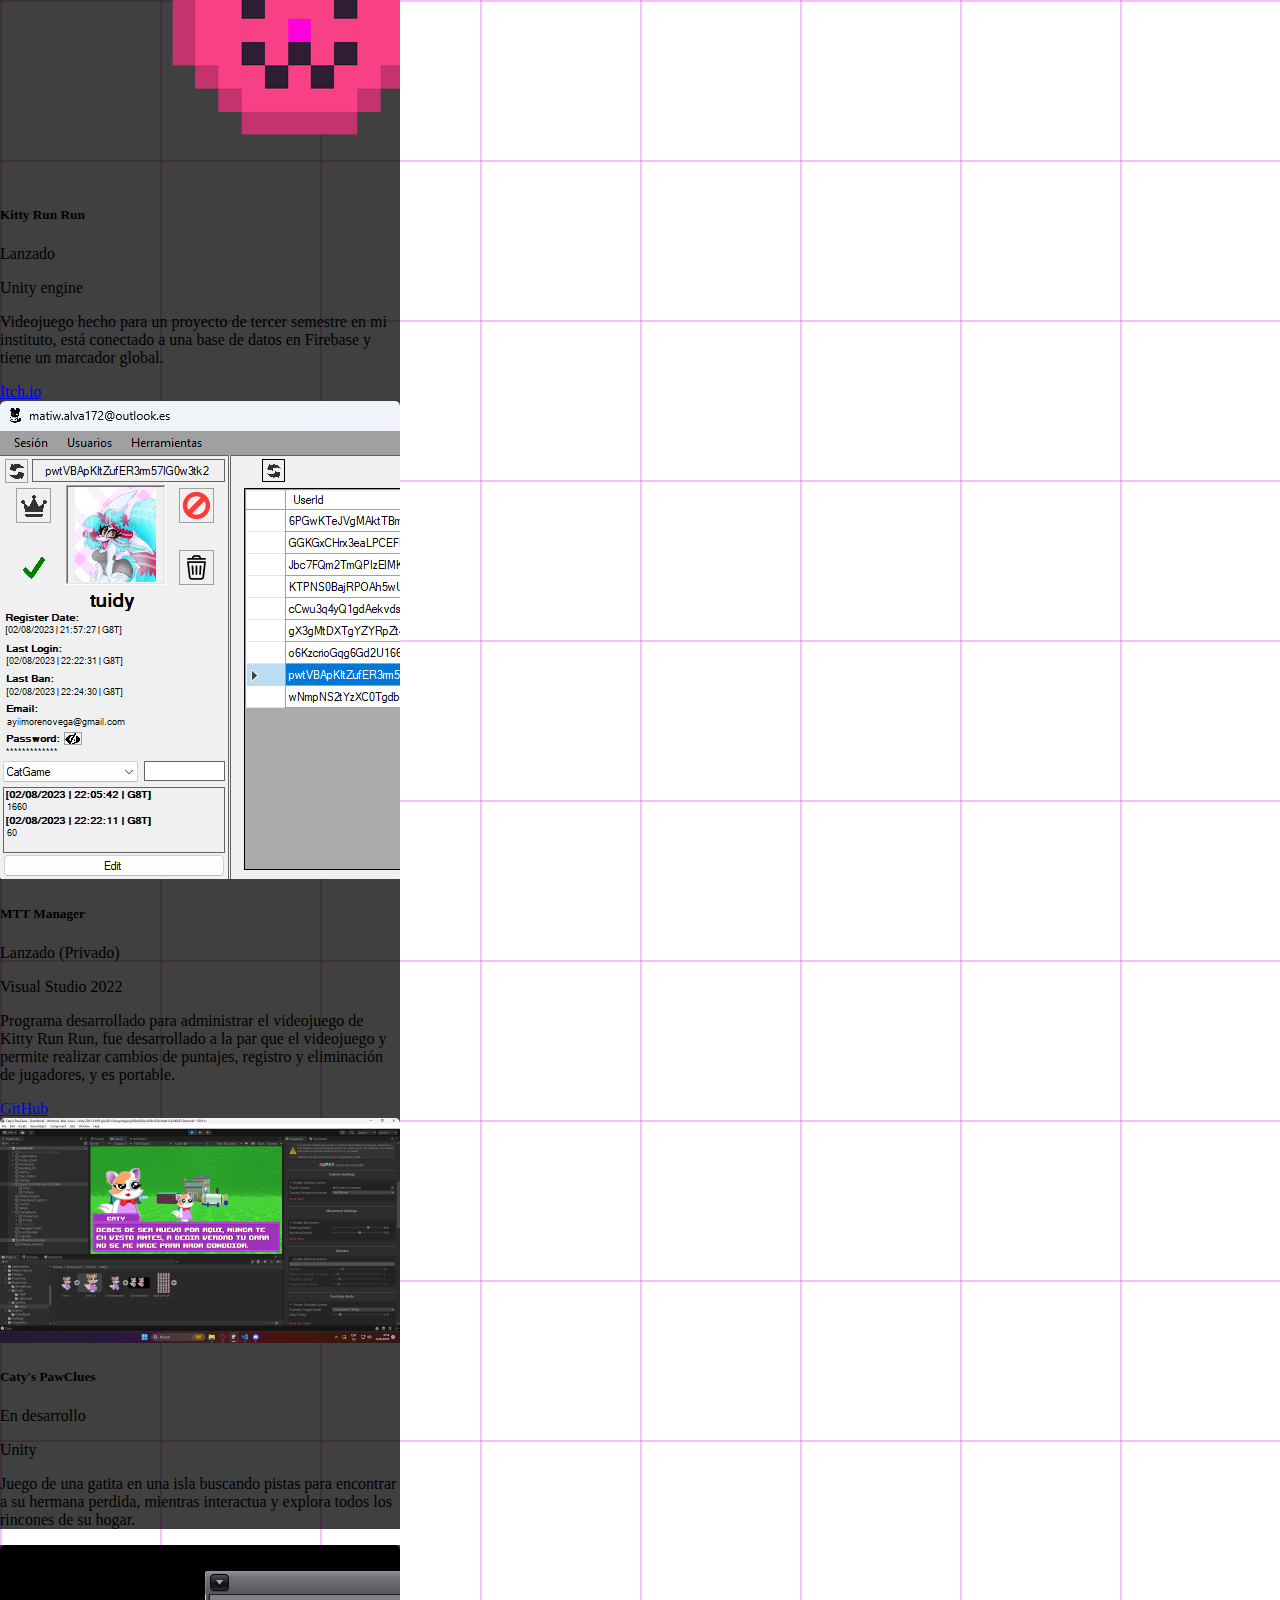
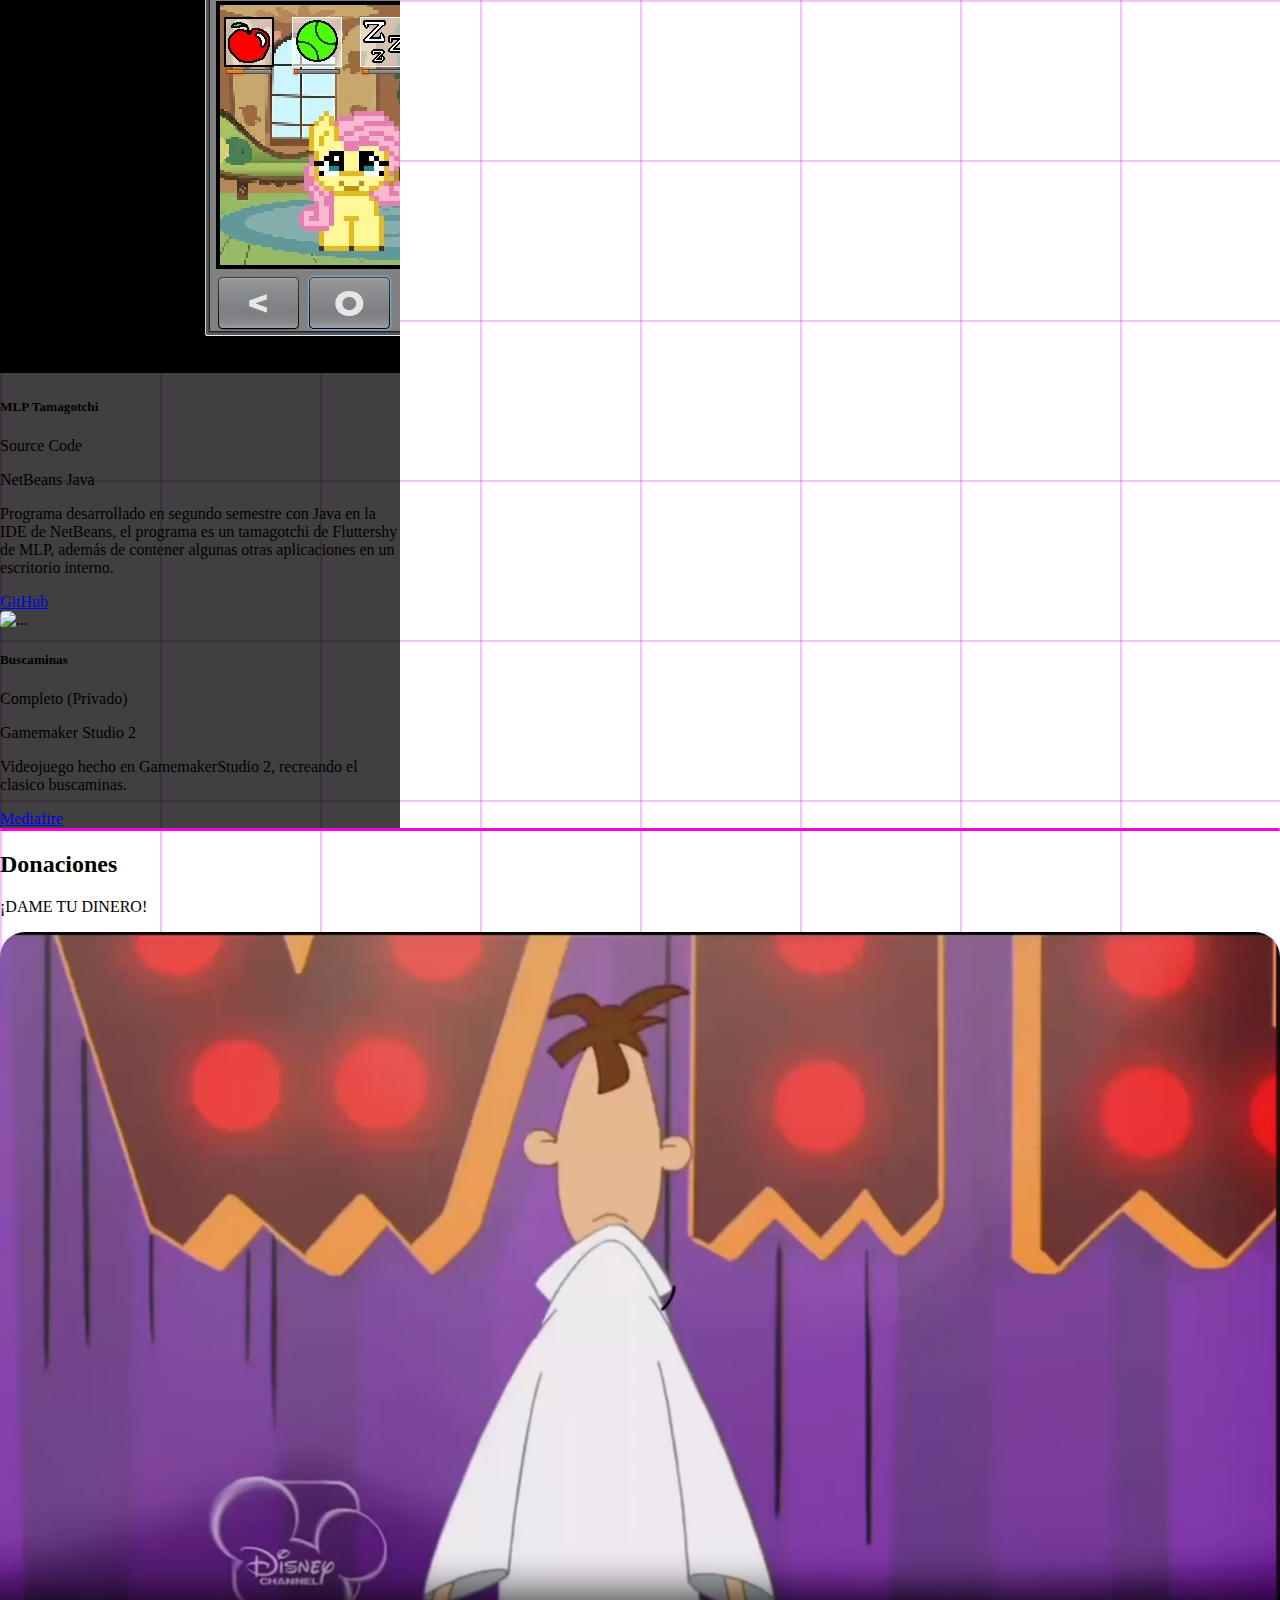
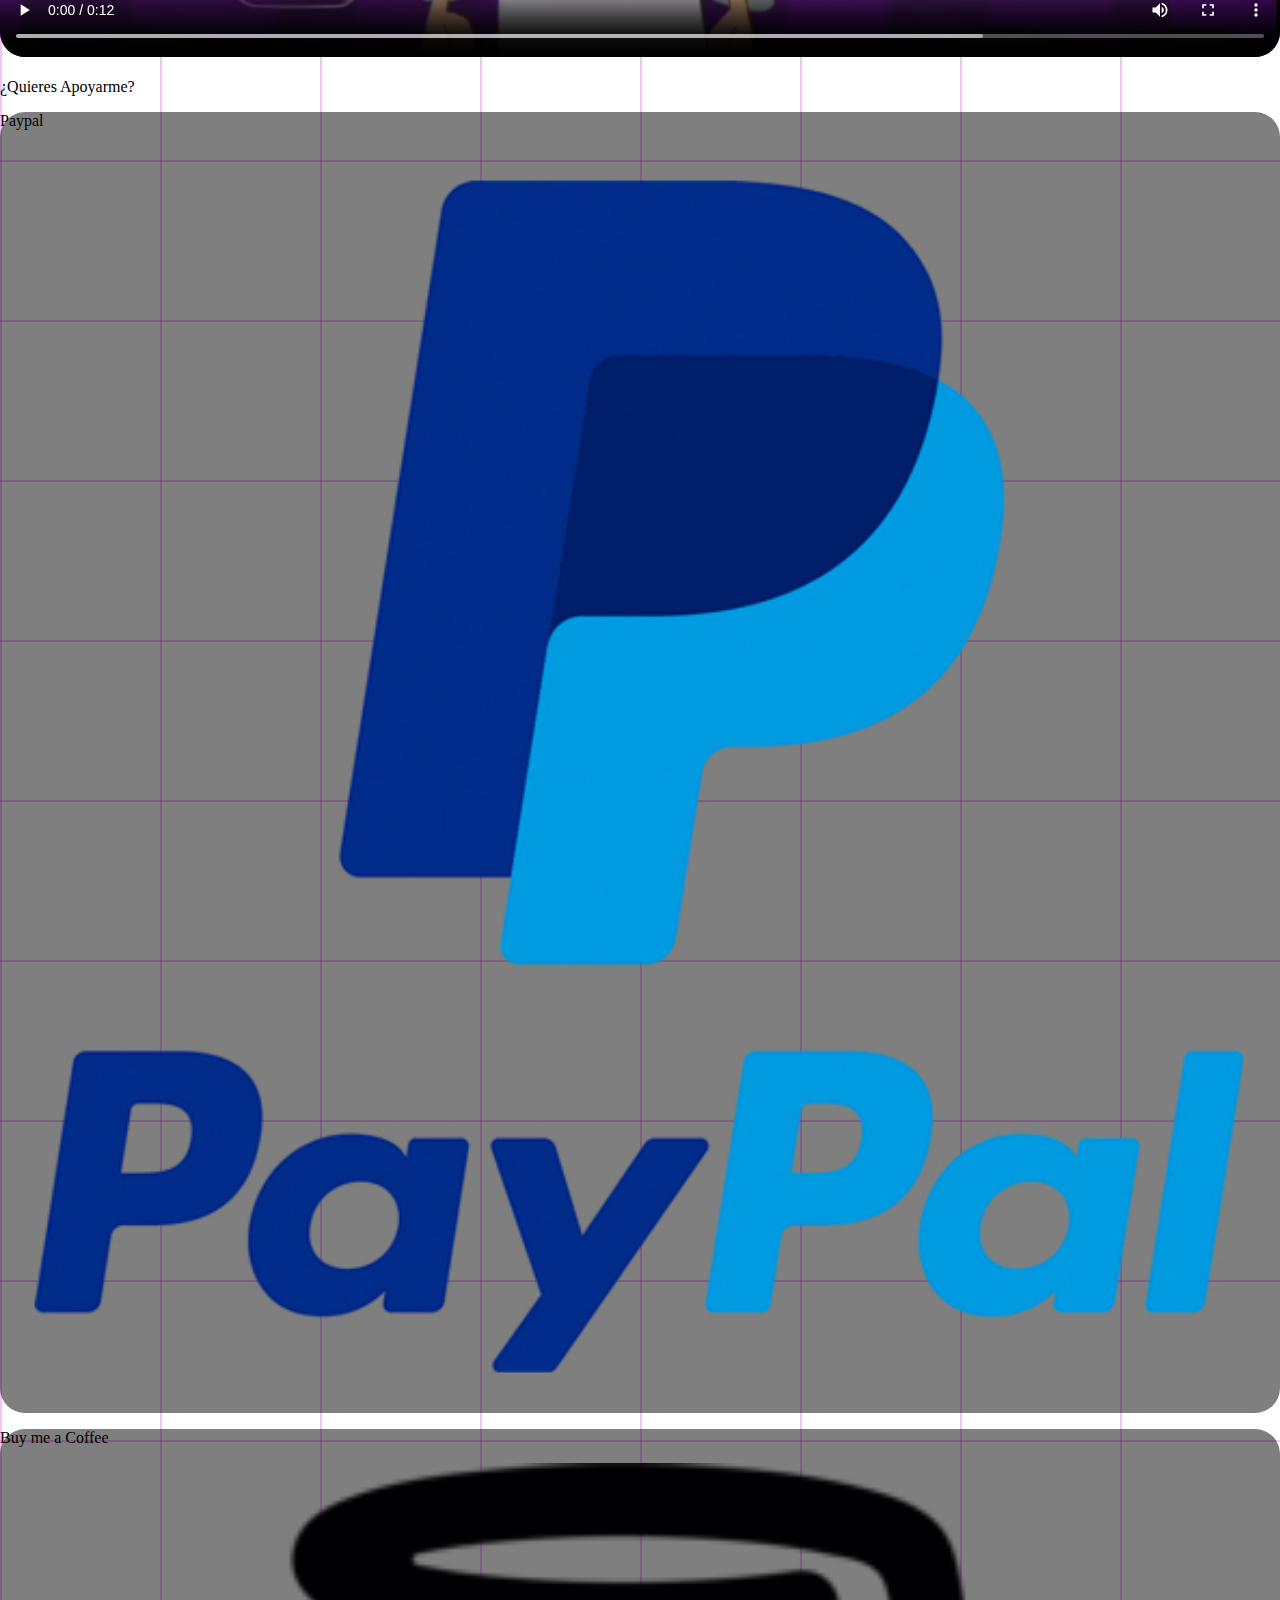
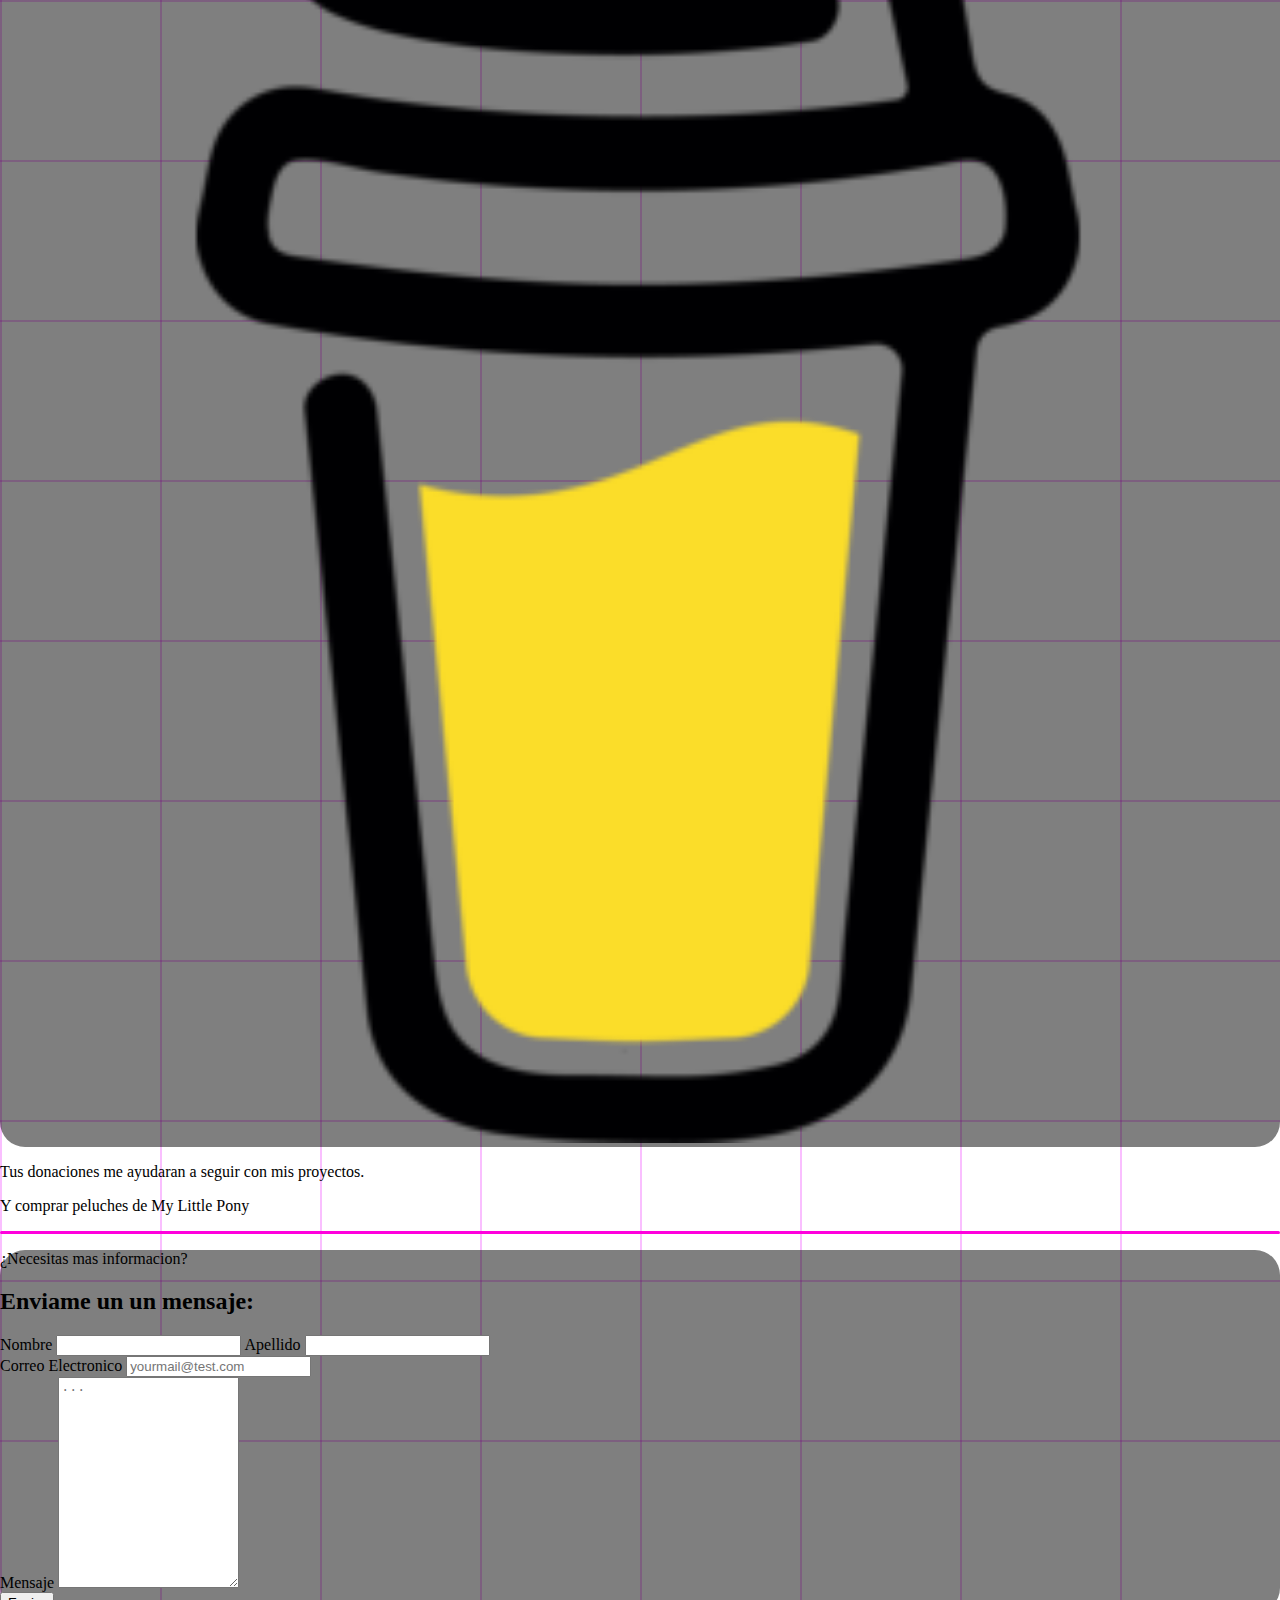
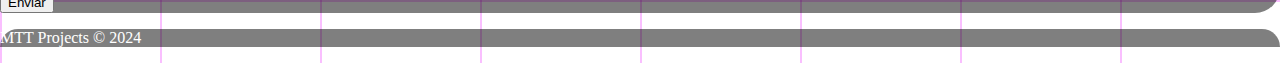
==== commit a93b1da9: "Ja" ====
--- a/index.html
+++ b/index.html
@@ -51,7 +51,8 @@
     <section id="aboutme" class="">
         <div class="row p-4">
             <div class="col-md-4 col-sm-12 con-photo">
-                <img src="images/me.png" alt="" width="100%">
+                <img class="photo" src="images/me.png" alt="" width="100%">
+                <img class="mrX" src="images/mrX.png" alt="" width="100%">
             </div>
             <div class="col-md-8 col-sm-12 bg-dark-25 text-light p-3 d-flex flex-row">
                 <div class="container-info">
@@ -191,7 +192,7 @@
                     </div>
                 </div>
 
-                
+
                 <div class="card text-light m-2 p-0 col" style="width: 25rem; background-color: rgba(0, 0, 0, 0.75);">
                     <div class="slider">
                         <img src="/images/swarms2.png" class="d-block w-100" alt="...">
@@ -236,6 +237,8 @@
                             </div>
                         </div>
                     </div>
+
+
                     <div class="card-body">
                         <h5 class="card-title m-0 p-0">Dremmurtale</h5>
                         <p class="text-danger m-0 p-0">Cancelado</p>
@@ -247,8 +250,7 @@
                             <a target="_blank"
                                 href="https://www.mediafire.com/file/1eiqlqkx7nr8qzk/Dremmurrtale_1.11.0.zip/file"
                                 class="btn btn-outline-danger">Mediafire <i class="fa-brands fa-mediafire"></i></a>
-                            <a target="_blank"
-                                href="https://www.youtube.com/watch?v=gpjb0LSHNTo"
+                            <a target="_blank" href="https://www.youtube.com/watch?v=gpjb0LSHNTo"
                                 class="btn btn-outline-danger">Gameplay <i class="fa-brands fa-youtube"></i></a>
                         </div>
                     </div>
@@ -376,6 +378,45 @@
 
                 <div class="card text-light m-2 p-0 col" style="width: 25rem; background-color: rgba(0, 0, 0, 0.75);">
                     <div class="slider">
+                        <div class="slide-track-6">
+                            <div class="slide-6">
+                                <img src="/images/caty/0.png" class="d-block w-100" alt="...">
+                            </div>
+                            <div class="slide-6">
+                                <img src="/images/caty/1.png" class="d-block w-100" alt="...">
+                            </div>
+                            <div class="slide-6">
+                                <img src="/images/caty/2.png" class="d-block w-100" alt="...">
+                            </div>
+                            <div class="slide-6">
+                                <img src="/images/caty/3.png" class="d-block w-100" alt="...">
+                            </div>
+                            <div class="slide-6">
+                                <img src="/images/caty/4.png" class="d-block w-100" alt="...">
+                            </div>
+                            <div class="slide-6">
+                                <img src="/images/caty/5.png" class="d-block w-100" alt="...">
+                            </div>
+                            <div class="slide-6">
+                                <img src="/images/caty/0.png" alt="...">
+                            </div>
+                        </div>
+                    </div>
+
+                    <div class="card-body">
+                        <h5 class="card-title m-0 p-0">Caty's PawClues</h5>
+                        <p class="text-warning m-0 p-0">En desarrollo</p>
+                        <p class="">Unity</p>
+                        <p class="card-text">Juego de una gatita en una isla buscando pistas para encontrar a su hermana
+                            perdida, mientras interactua y explora todos los rincones de su hogar.</p>
+                        <div class="d-flex flex-row justify-content-around">
+
+                        </div>
+                    </div>
+                </div>
+
+                <div class="card text-light m-2 p-0 col" style="width: 25rem; background-color: rgba(0, 0, 0, 0.75);">
+                    <div class="slider">
                         <img src="/images/tamagotchi.jpg" class="d-block w-100" alt="...">
                     </div>
                     <div class="card-body">
--- a/styles.css
+++ b/styles.css
@@ -37,14 +37,36 @@
 }
 
 
-.con-photo{
+.con-photo {
     border-radius: 25px;
-}
-
-.con-photo img{
-    background-color: rgba(0, 0, 0, 0.5);
-    border-radius: 25px;
-}
+    position: relative;
+    overflow: hidden; /* Asegúrate de que los excesos de la imagen no sean visibles */
+}
+
+.con-photo .photo {
+    position: relative;
+    background-color: rgba(0, 0, 0,0.5);
+border-radius: 25px;
+}
+
+.con-photo .mrX {
+position: absolute;
+top: 0;
+left: 0;
+width: 100%;
+clip-path: polygon(0 0, 100% 0, 100% 0, 0 0); /* Inicia sin mostrar la imagen */
+animation: load-image-mrX 2s steps(7) forwards; /* Ajusta la duración y los 'steps' según lo deseado */
+}
+
+@keyframes load-image-mrX {
+    to {
+        clip-path: polygon(0 0, 100% 0, 100% 100%, 0 100%); /* Revela completamente la imagen */
+    }
+}
+
+
+
+
 
 .about-text{
     width: 95%;
@@ -234,4 +256,6 @@
 .myfooter{
     border-top-right-radius: 25px;
     border-top-left-radius: 25px;
-}+}
+
+
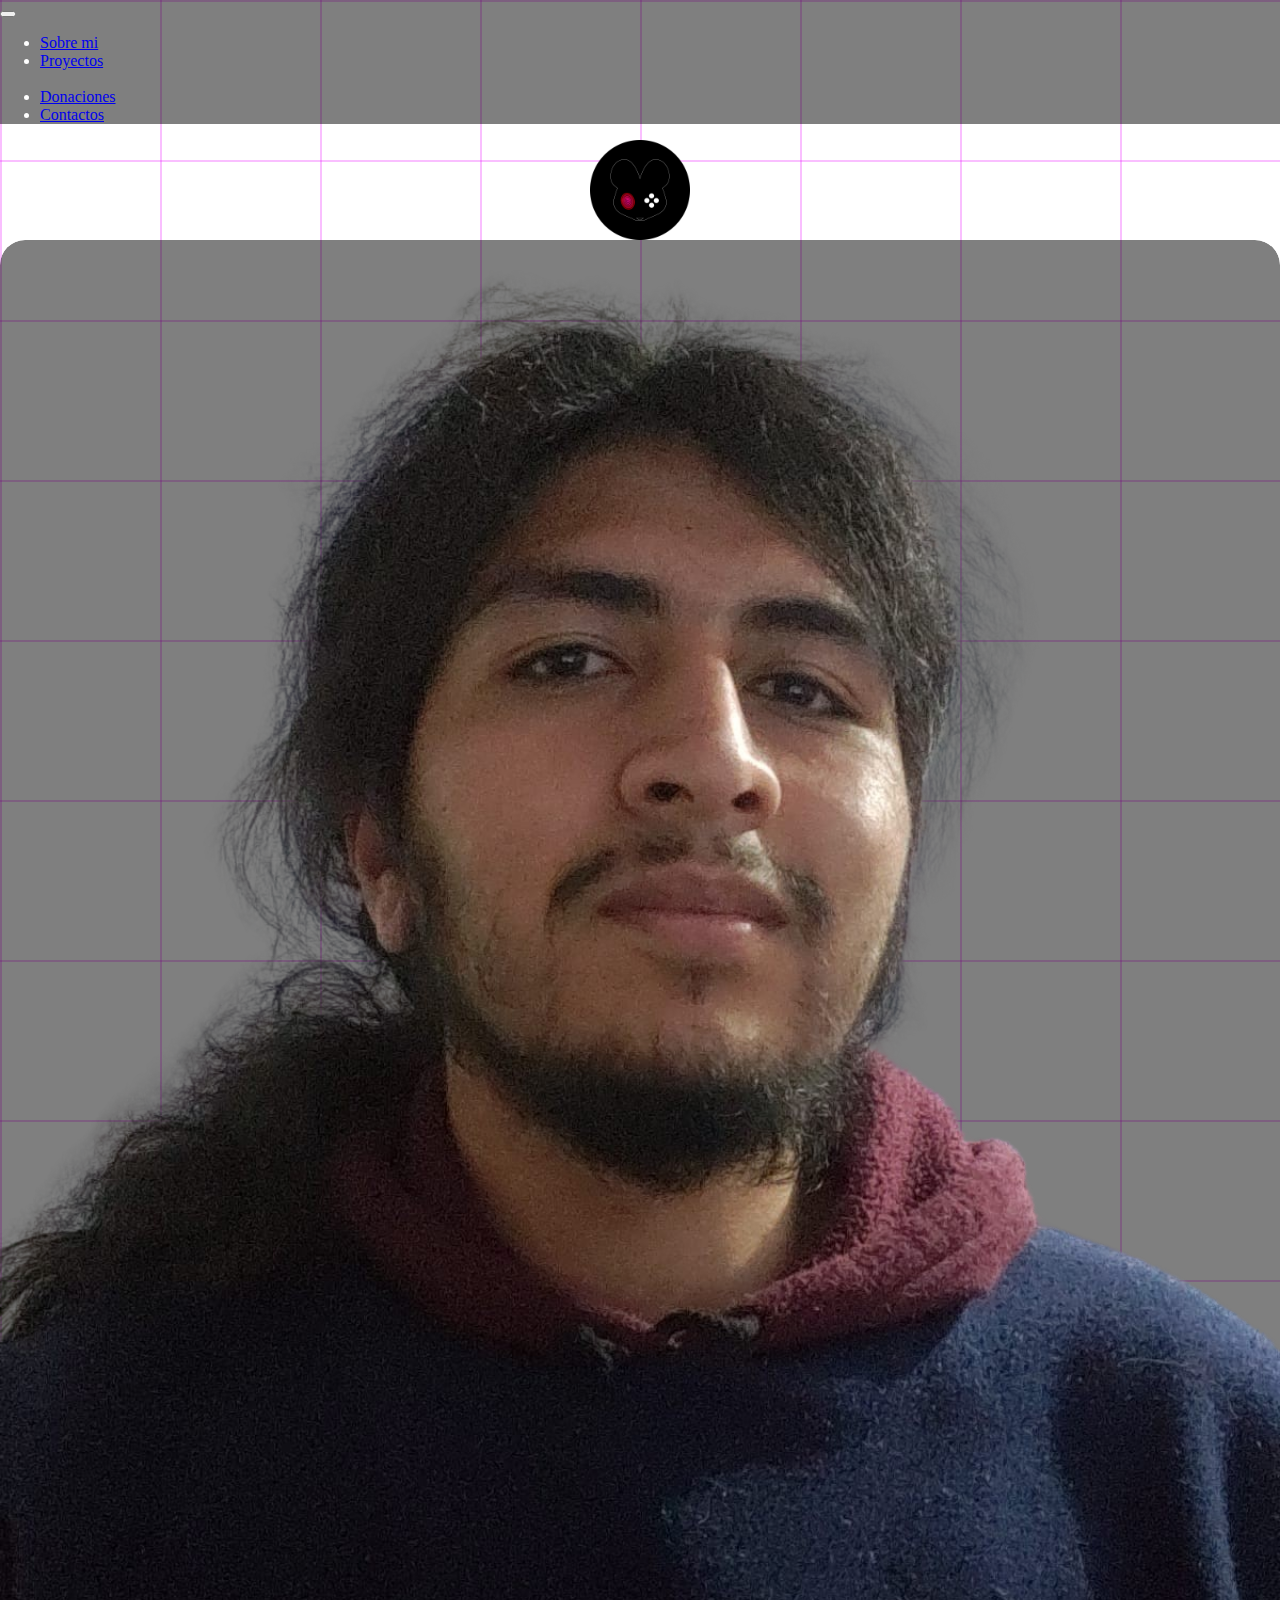
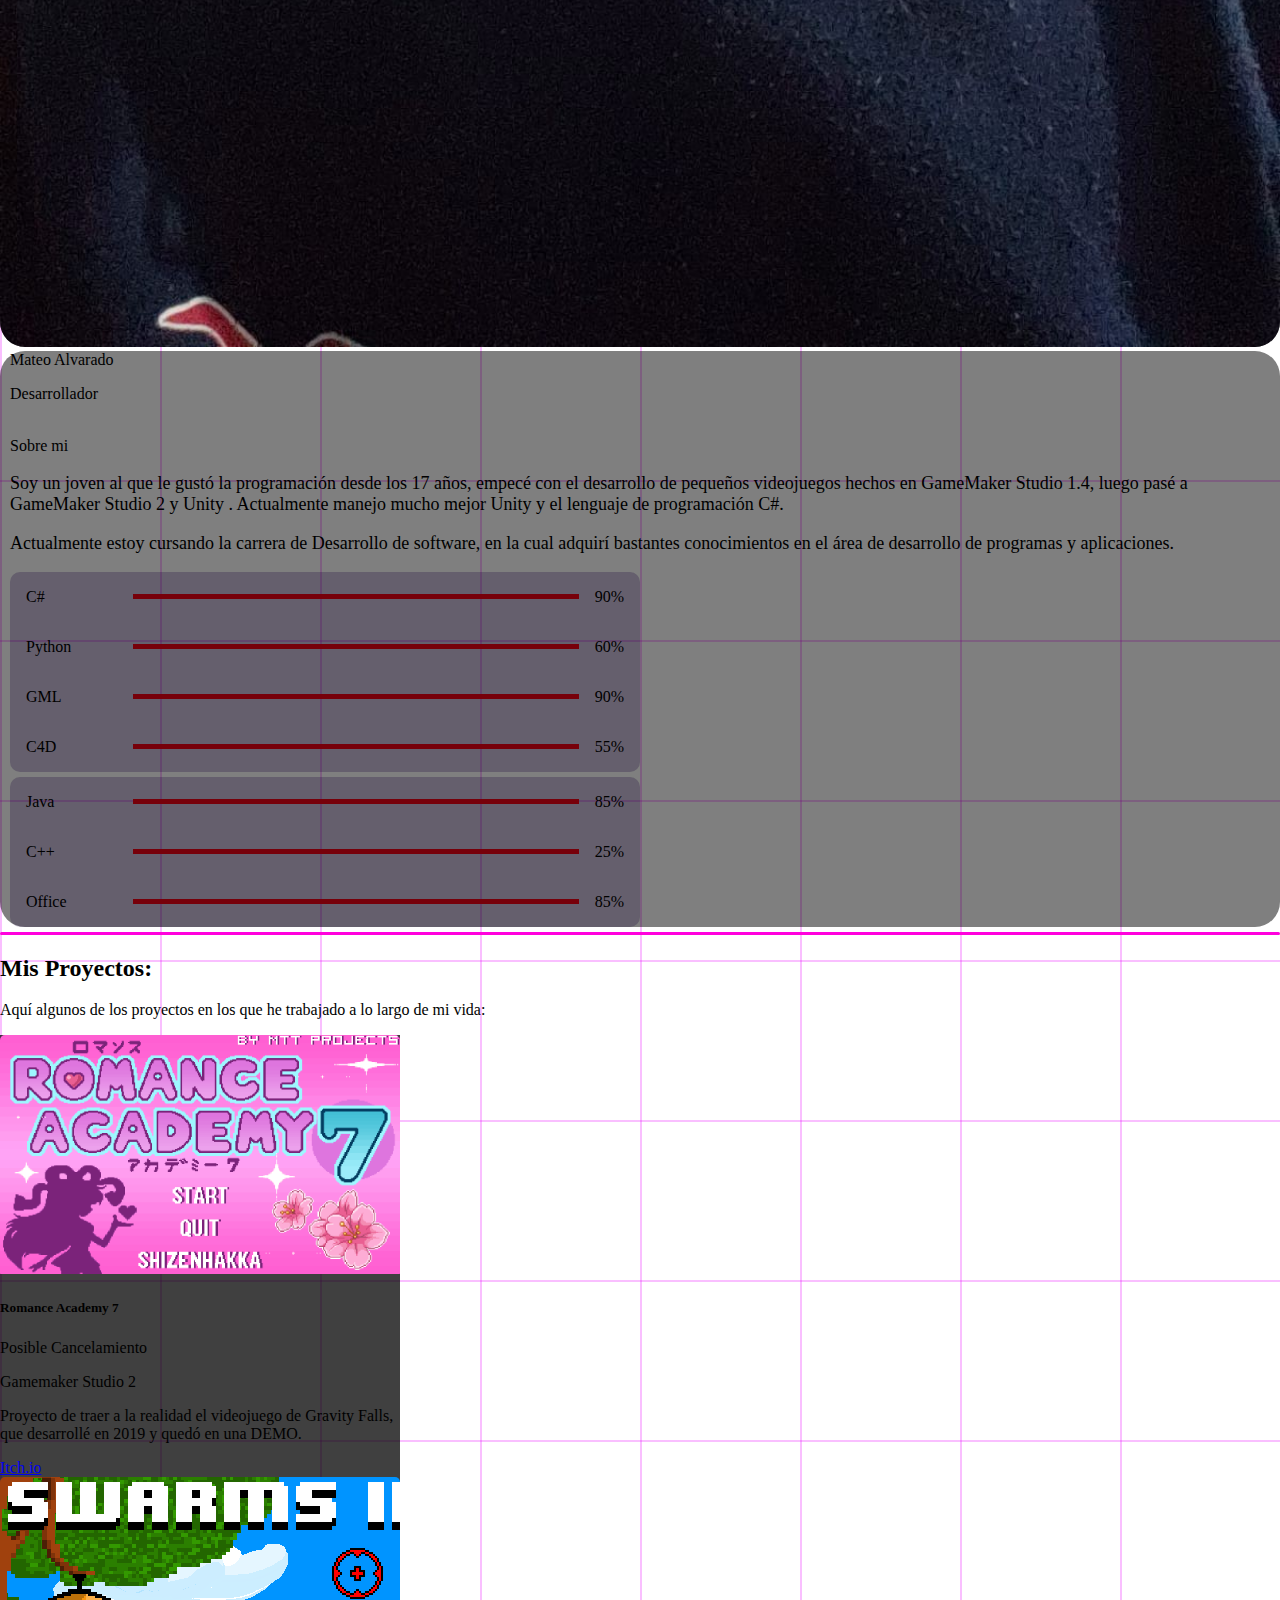
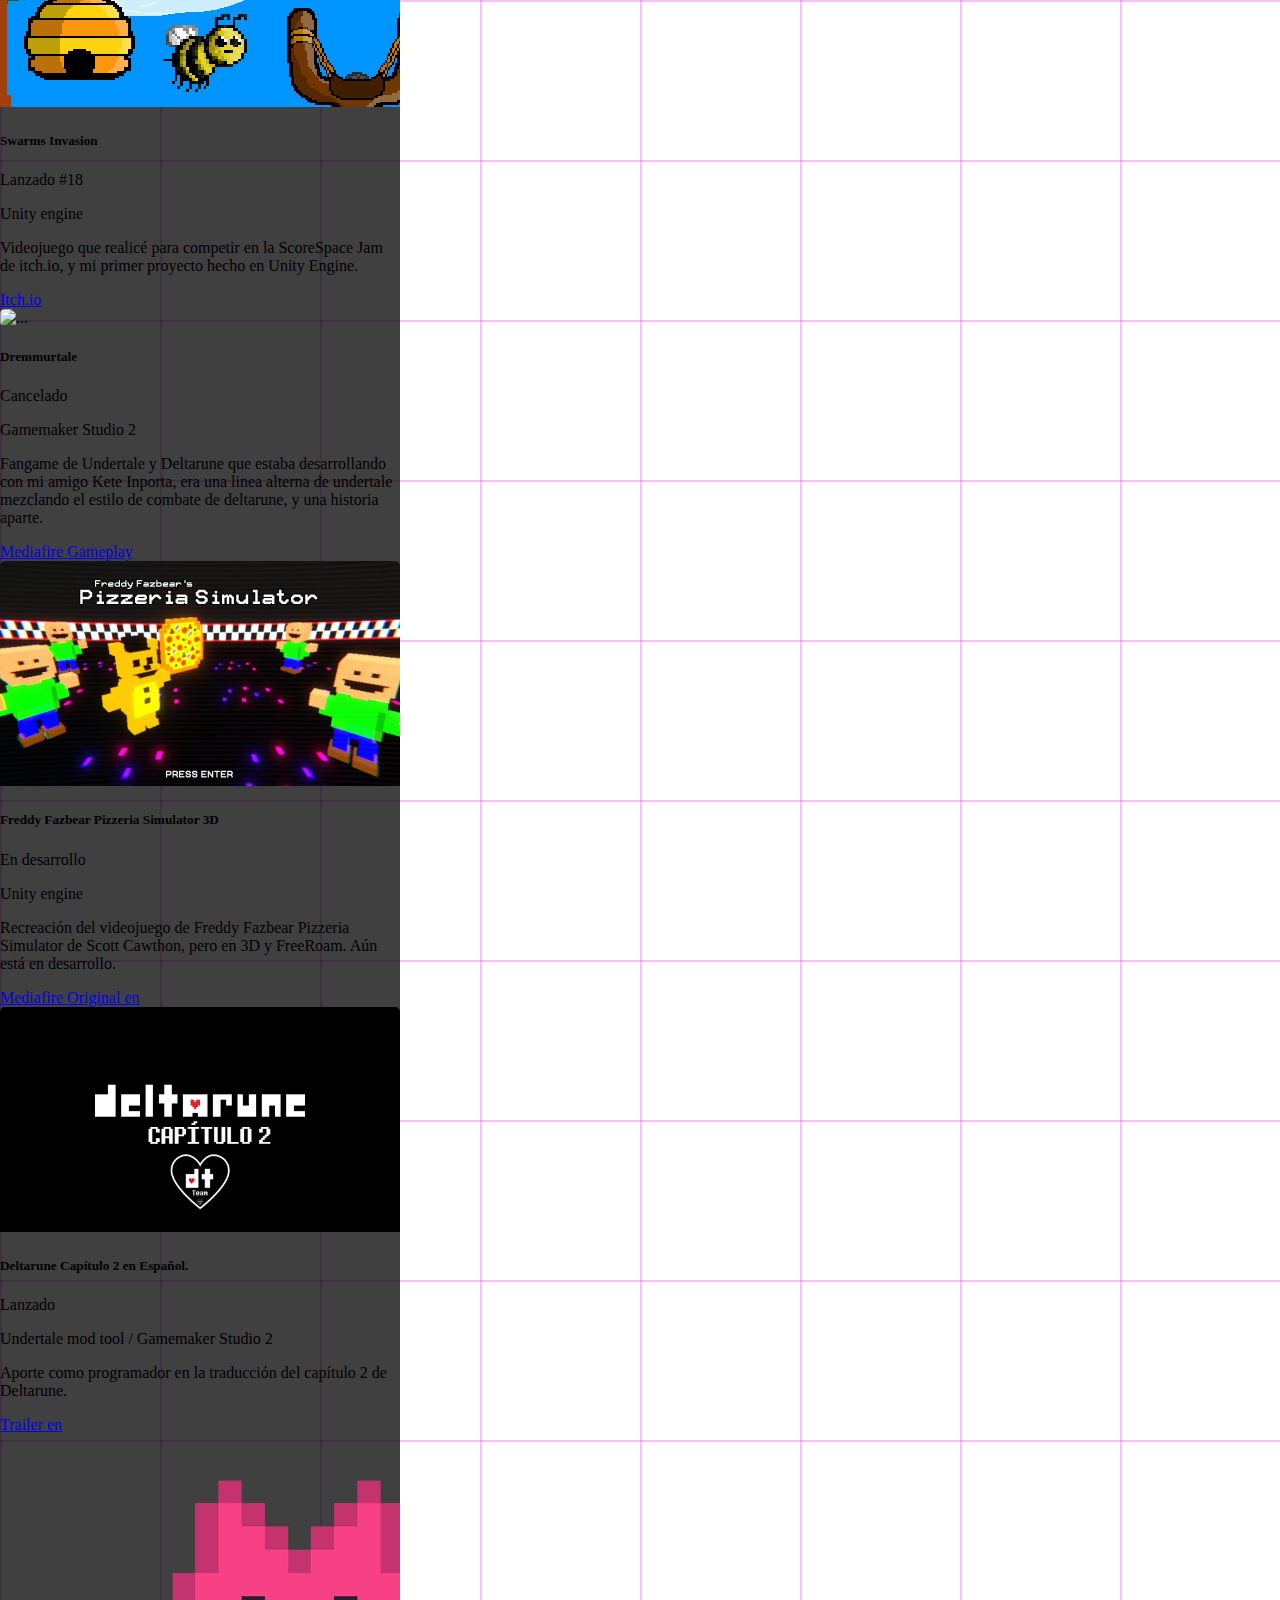
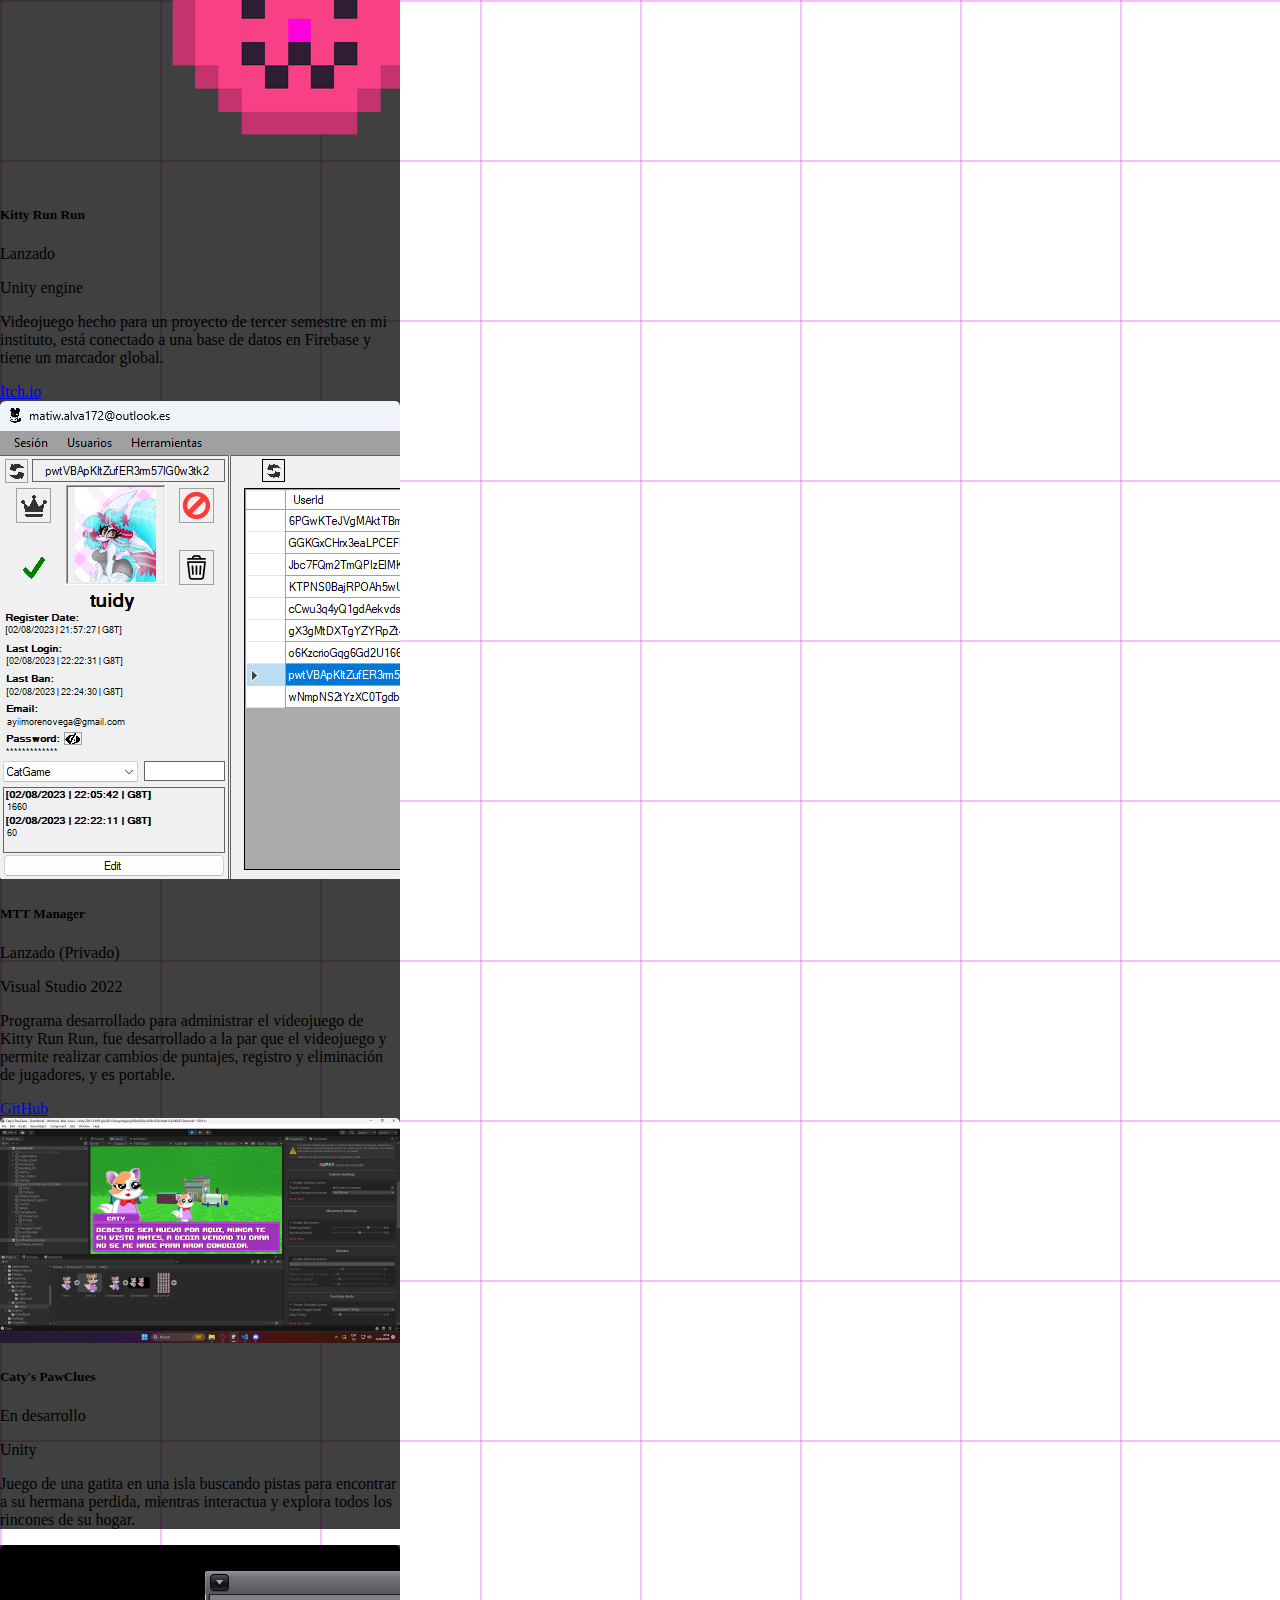
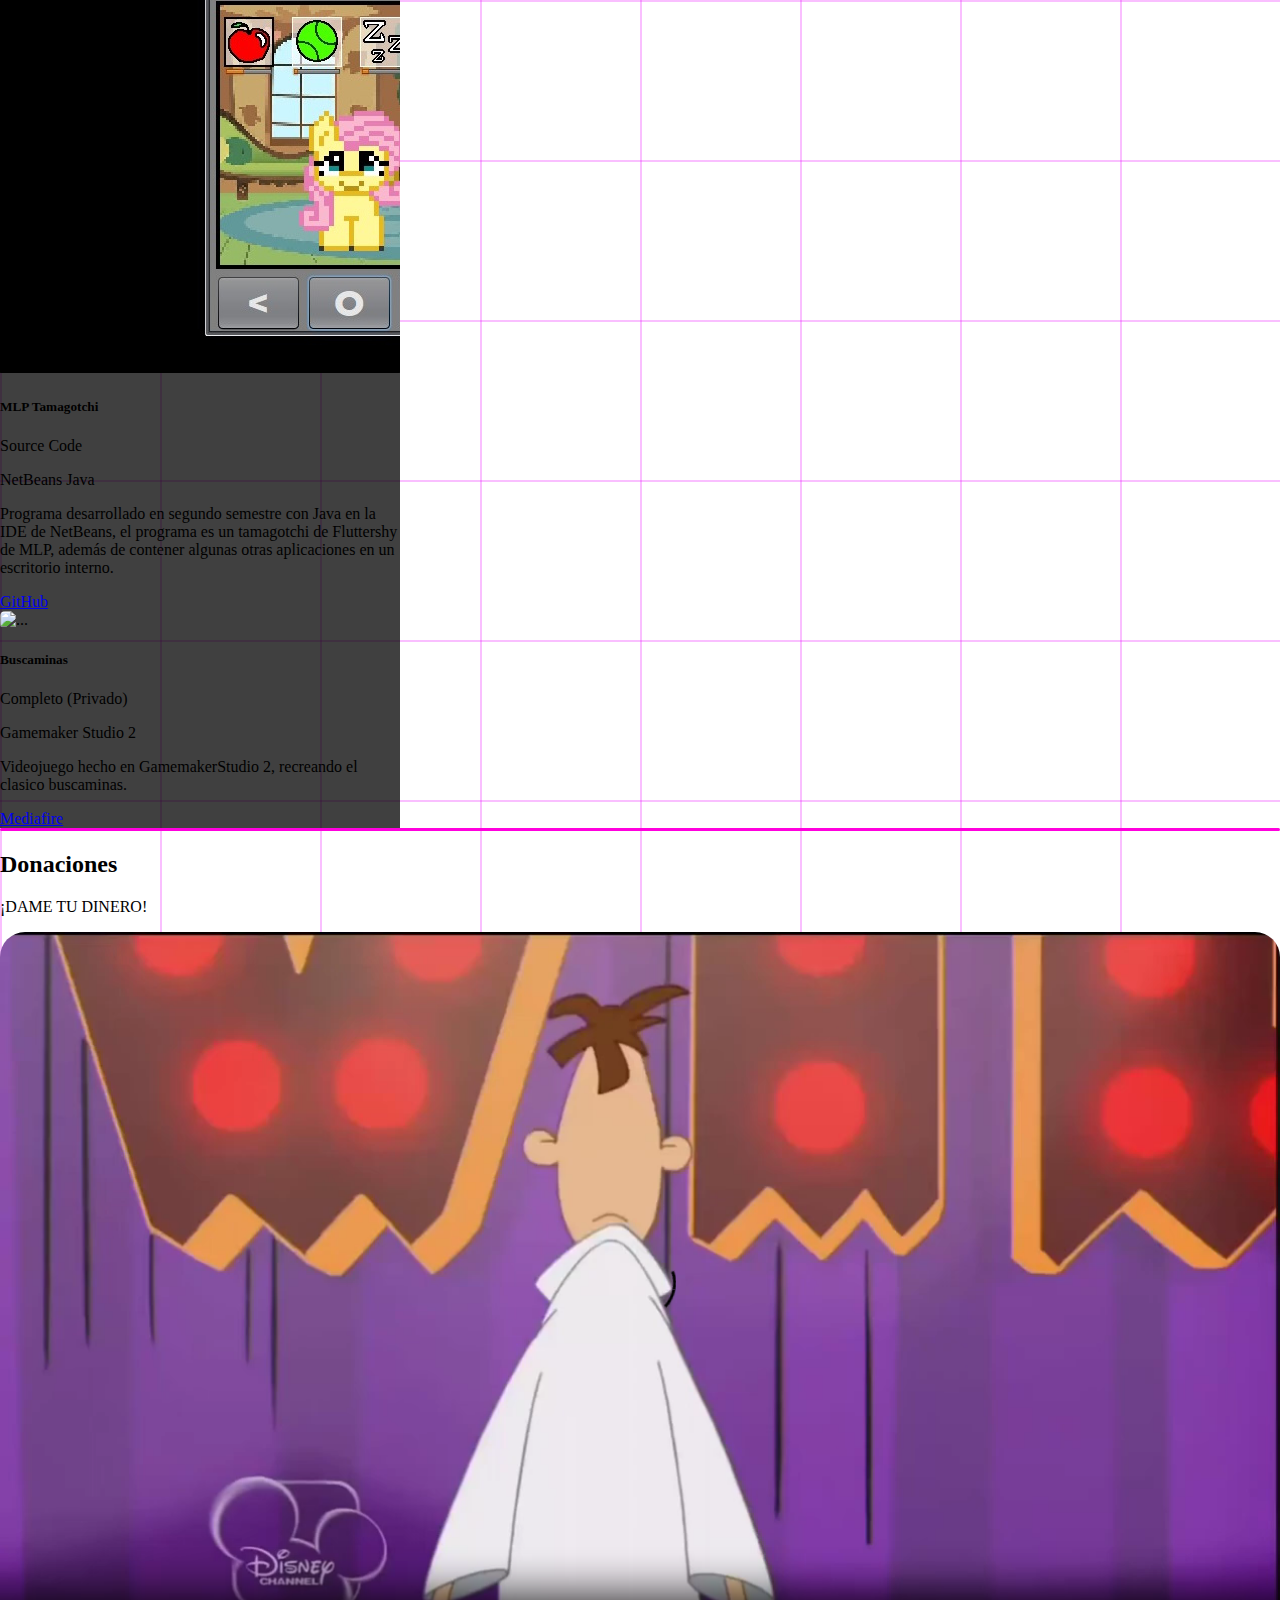
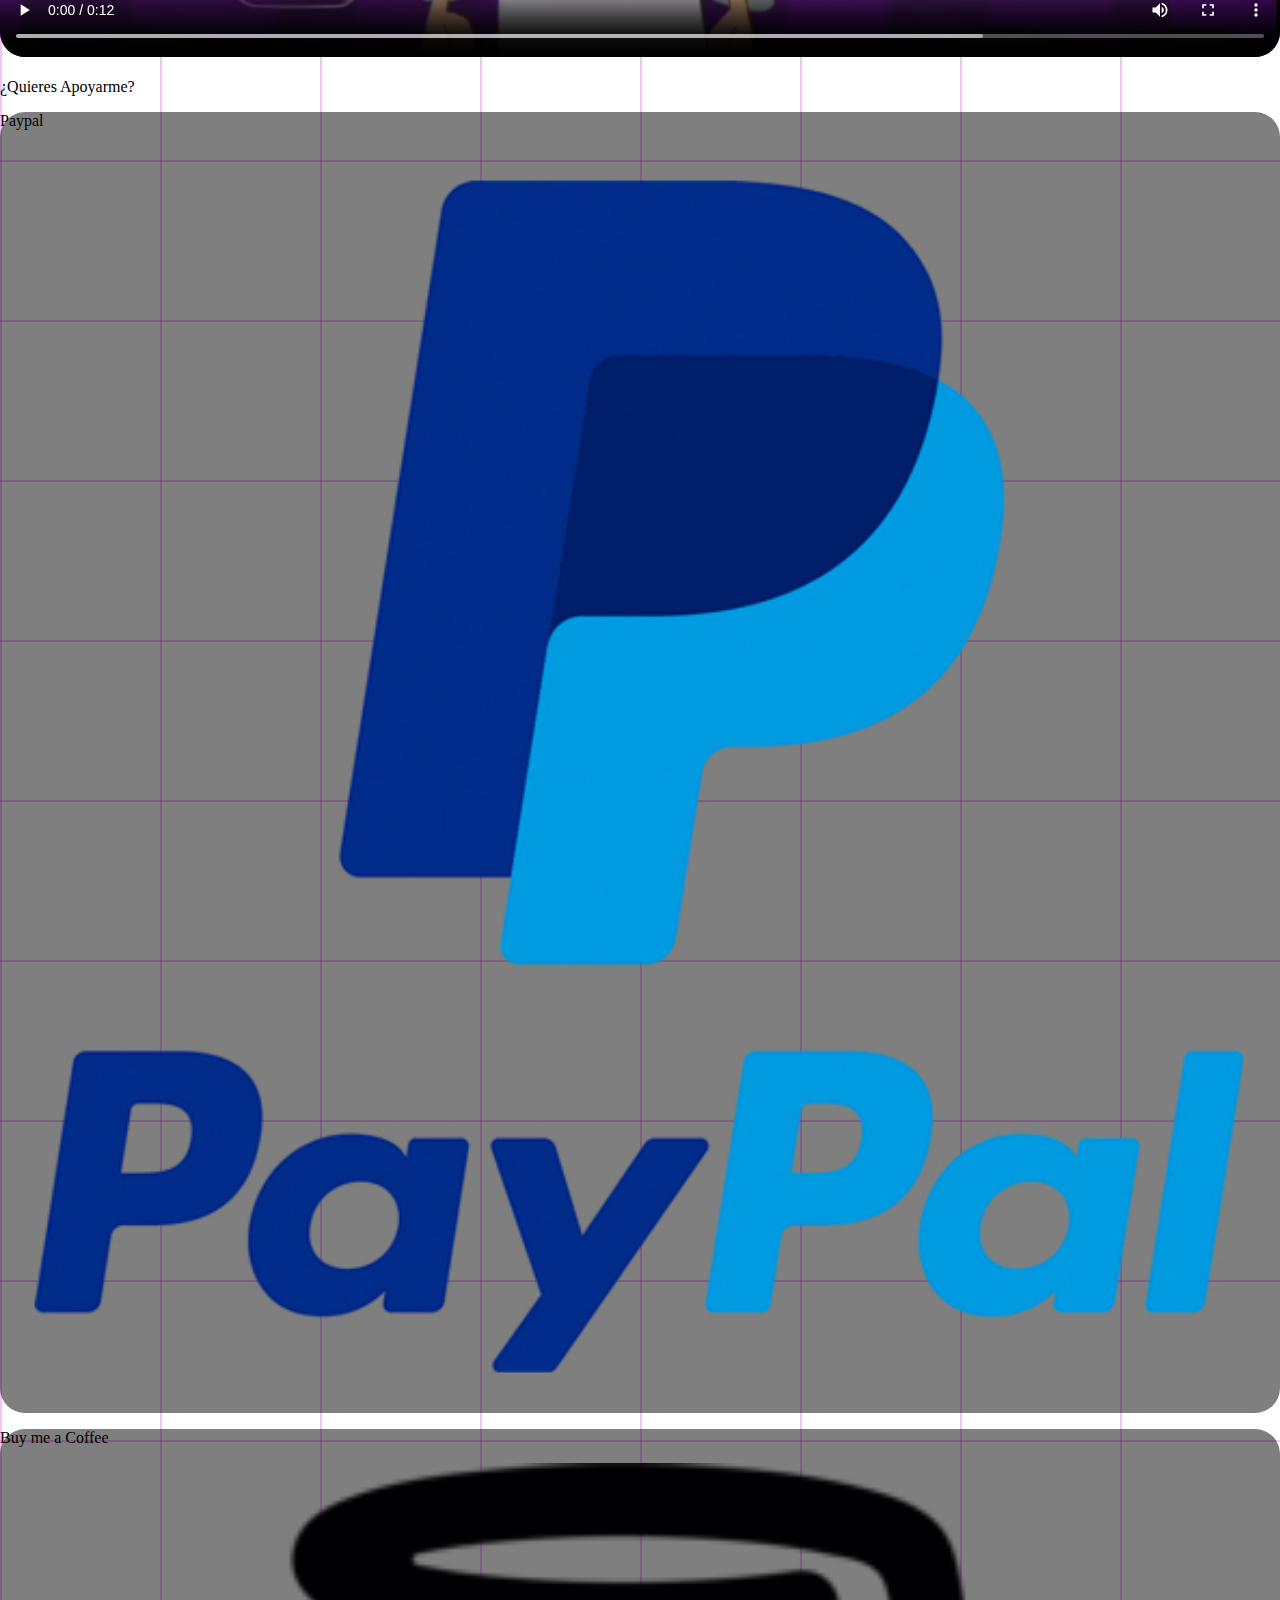
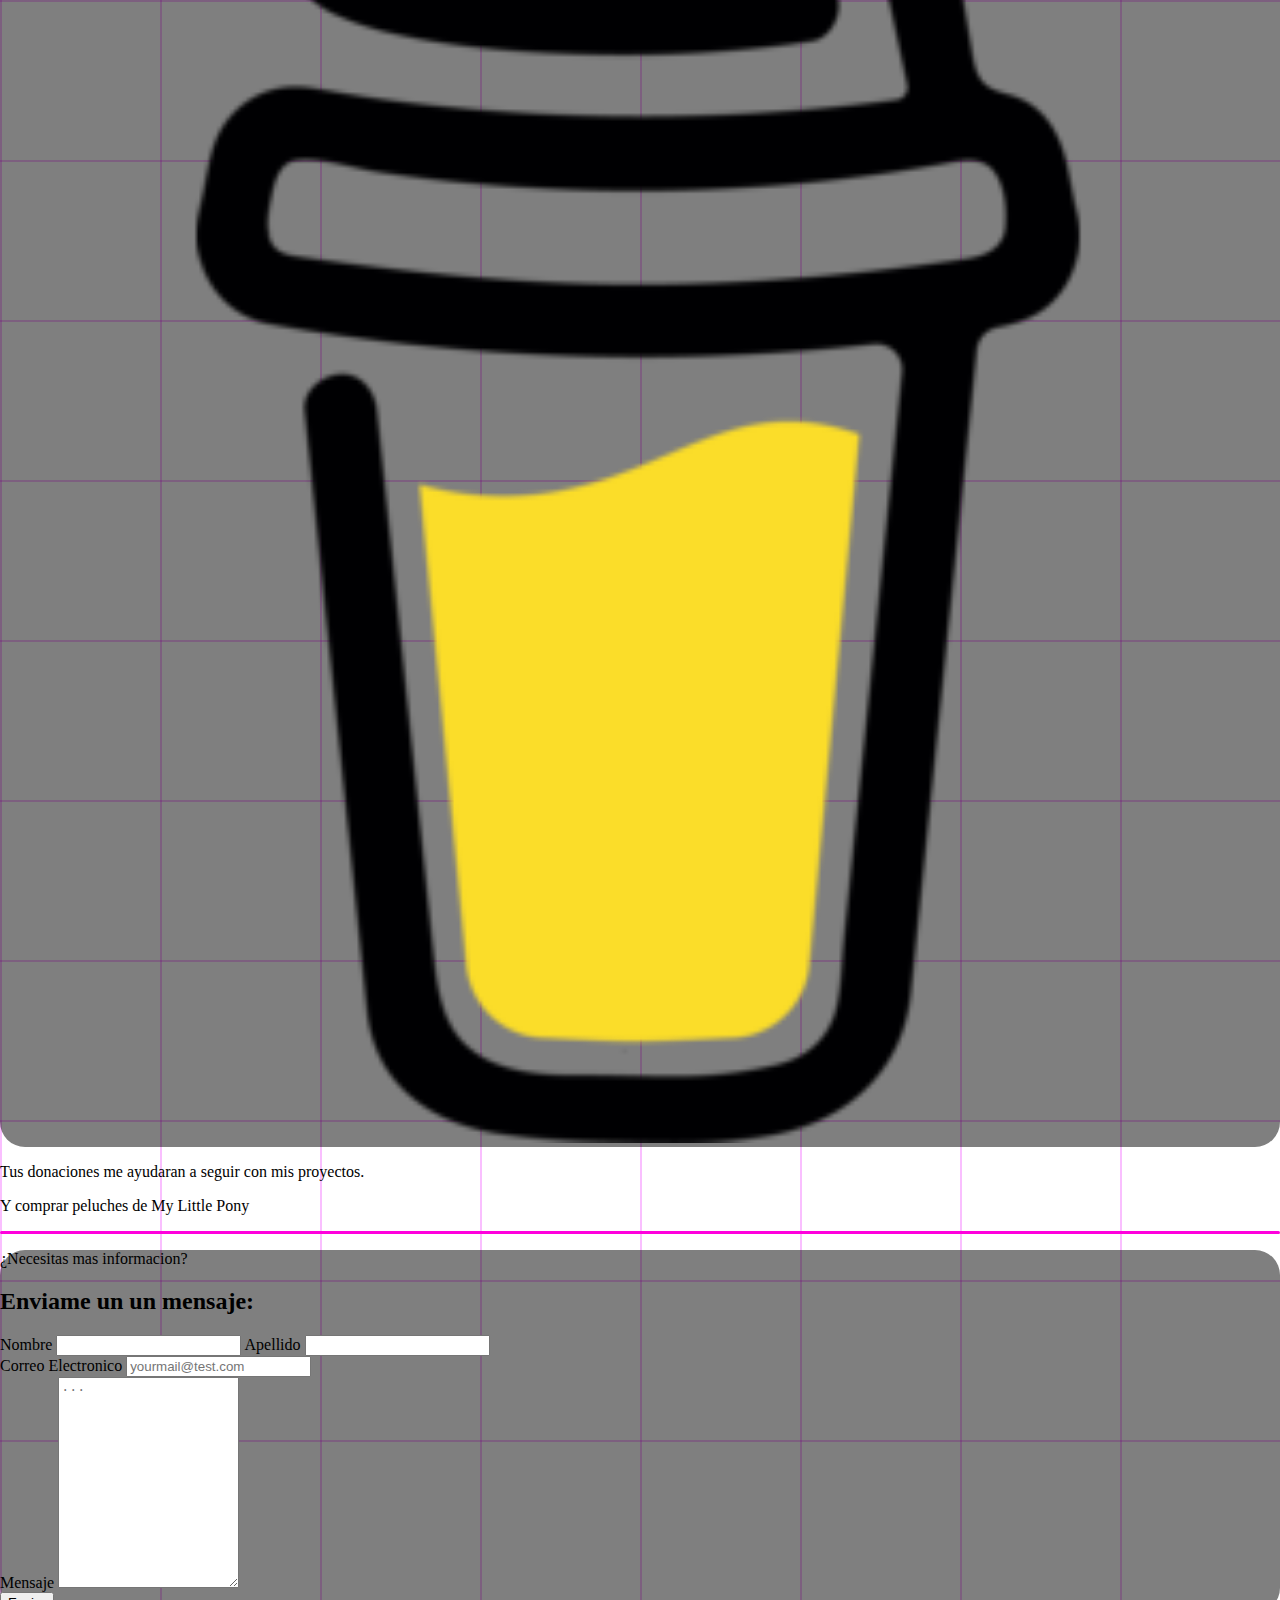
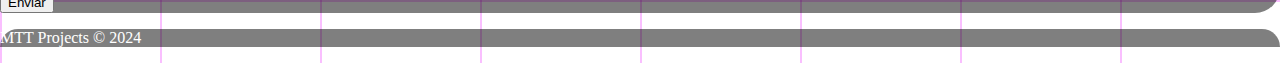
==== commit 9e007dc5: "Update index.html" ====
--- a/index.html
+++ b/index.html
@@ -14,6 +14,15 @@
         crossorigin="anonymous" referrerpolicy="no-referrer" />
     <link href="https://cdn.jsdelivr.net/npm/bootstrap@5.3.2/dist/css/bootstrap.min.css" rel="stylesheet"
         integrity="sha384-T3c6CoIi6uLrA9TneNEoa7RxnatzjcDSCmG1MXxSR1GAsXEV/Dwwykc2MPK8M2HN" crossorigin="anonymous">
+    <!-- Google tag (gtag.js) -->
+    <script async src="https://www.googletagmanager.com/gtag/js?id=G-7E60702SRW"></script>
+    <script>
+      window.dataLayer = window.dataLayer || [];
+      function gtag(){dataLayer.push(arguments);}
+      gtag('js', new Date());
+    
+      gtag('config', 'G-7E60702SRW');
+    </script>
 </head>
 
 <body class="bg-dark ">
@@ -528,4 +537,4 @@
     </footer>
 </body>
 
-</html>+</html>
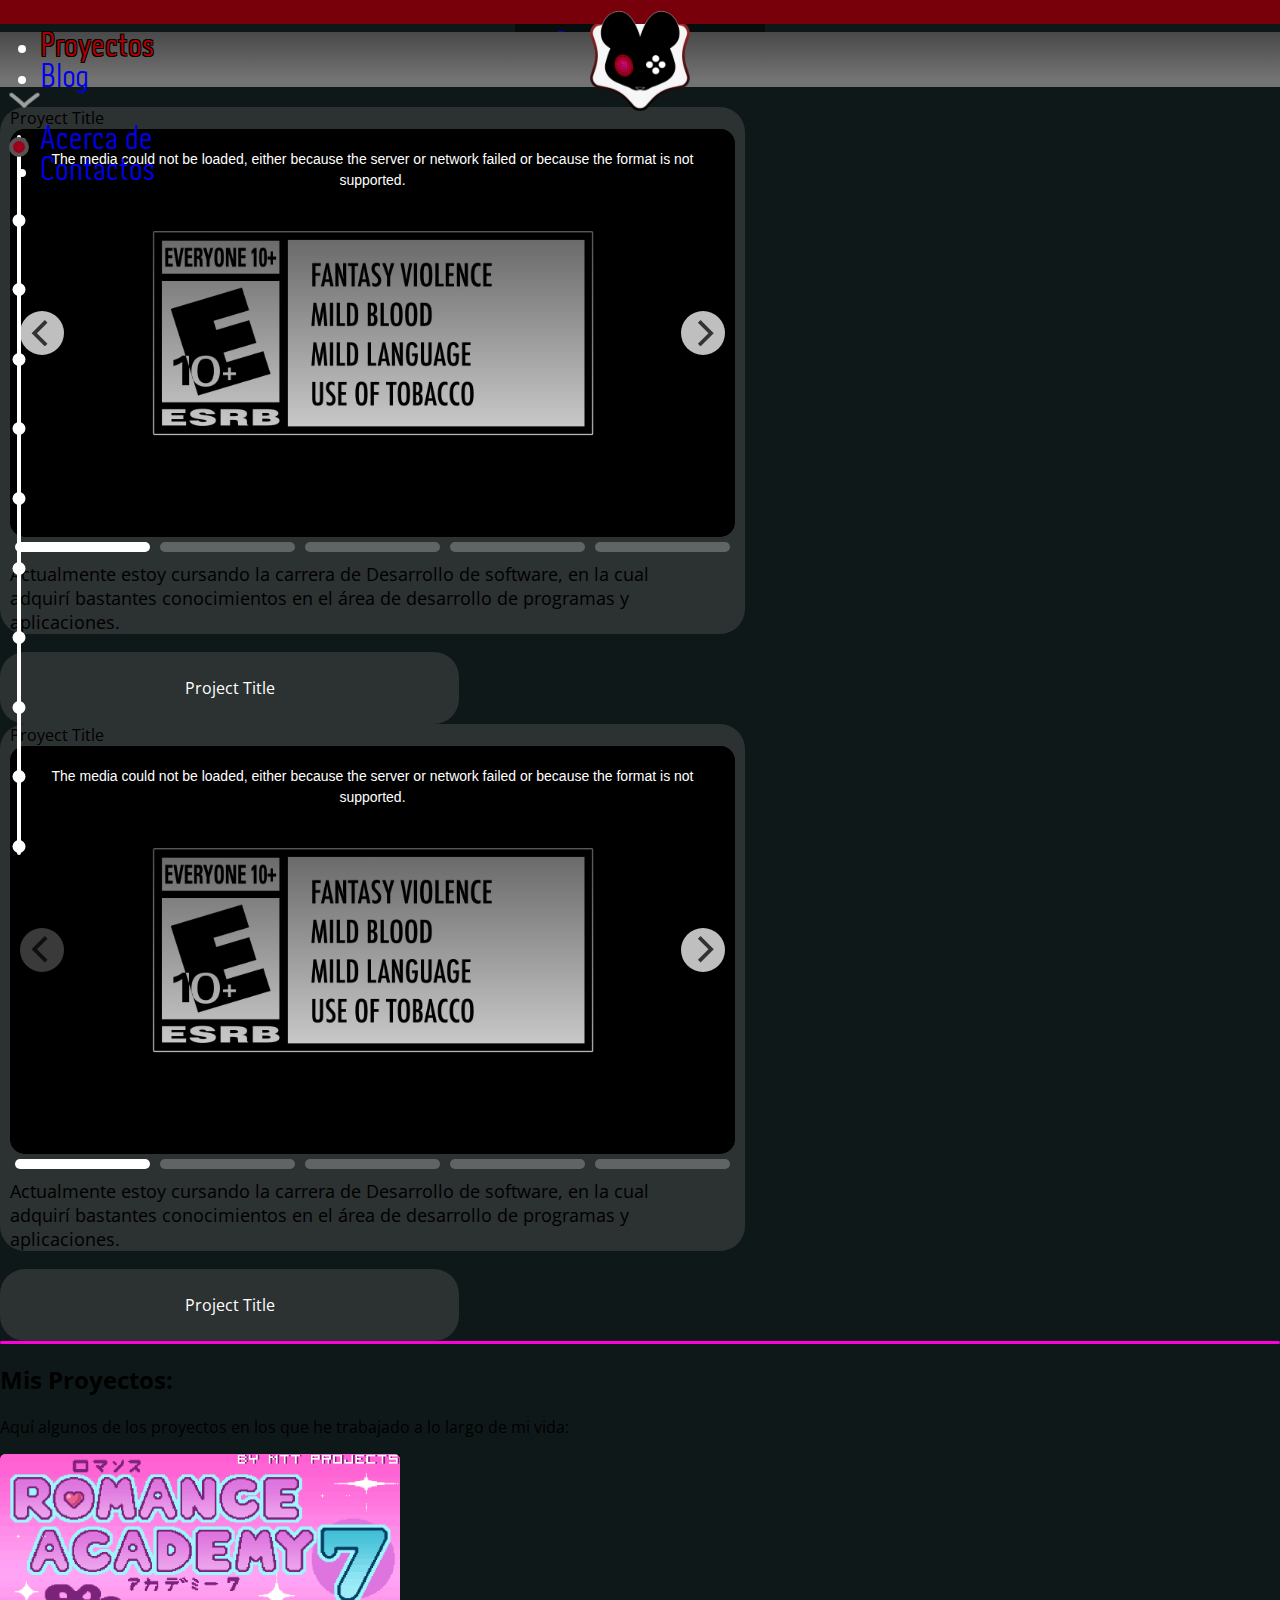
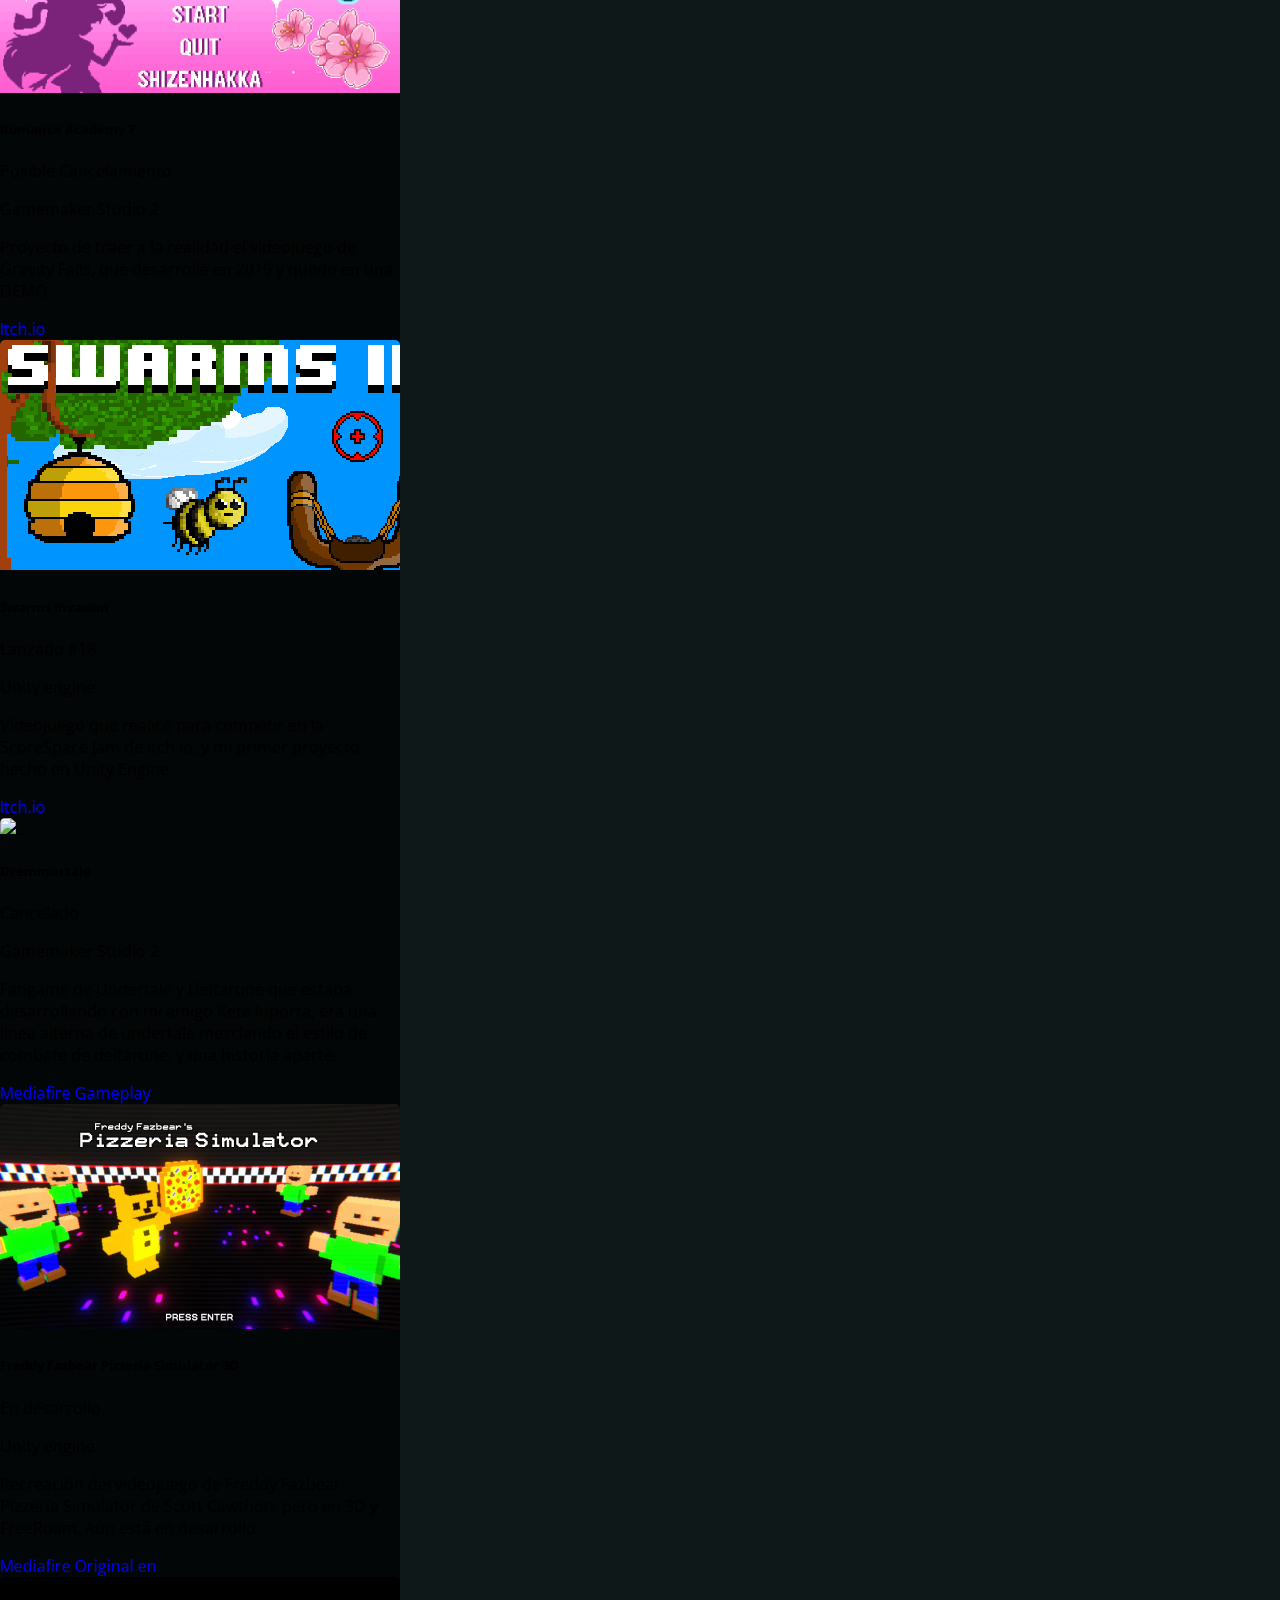
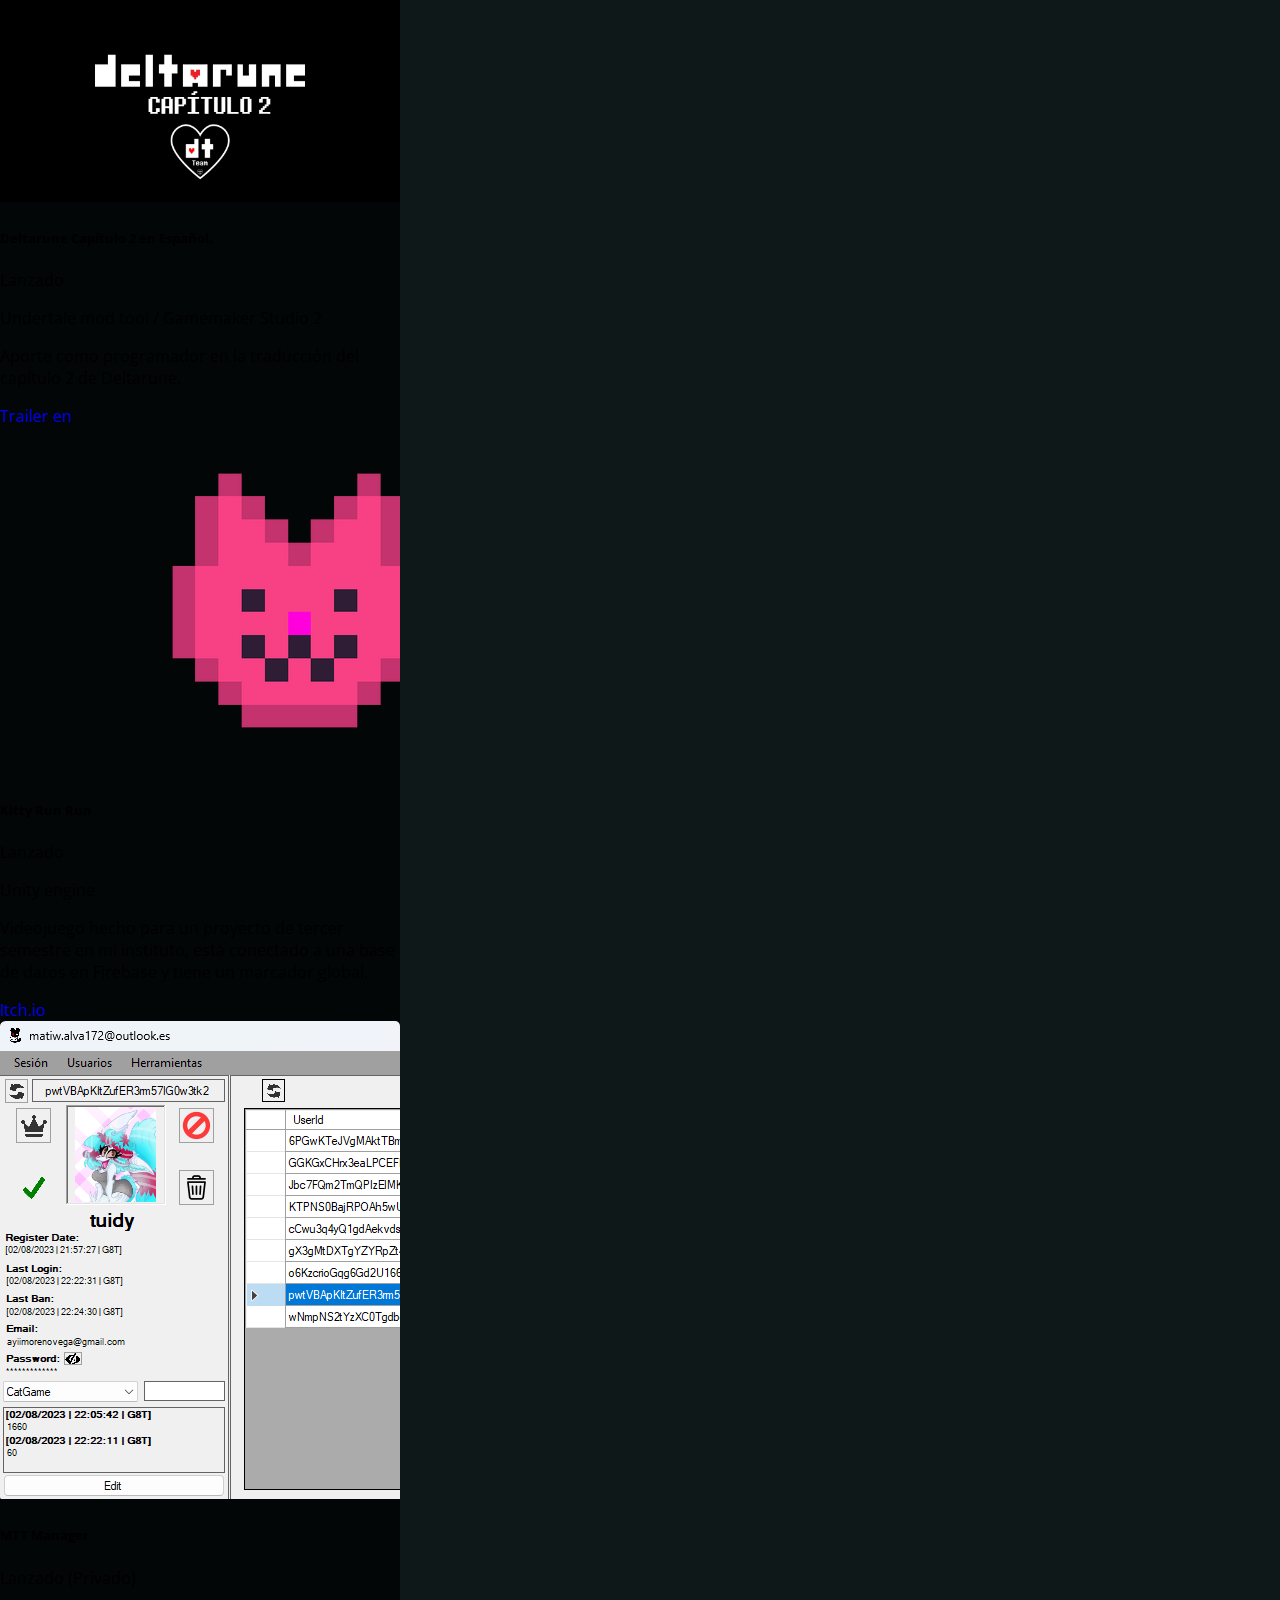
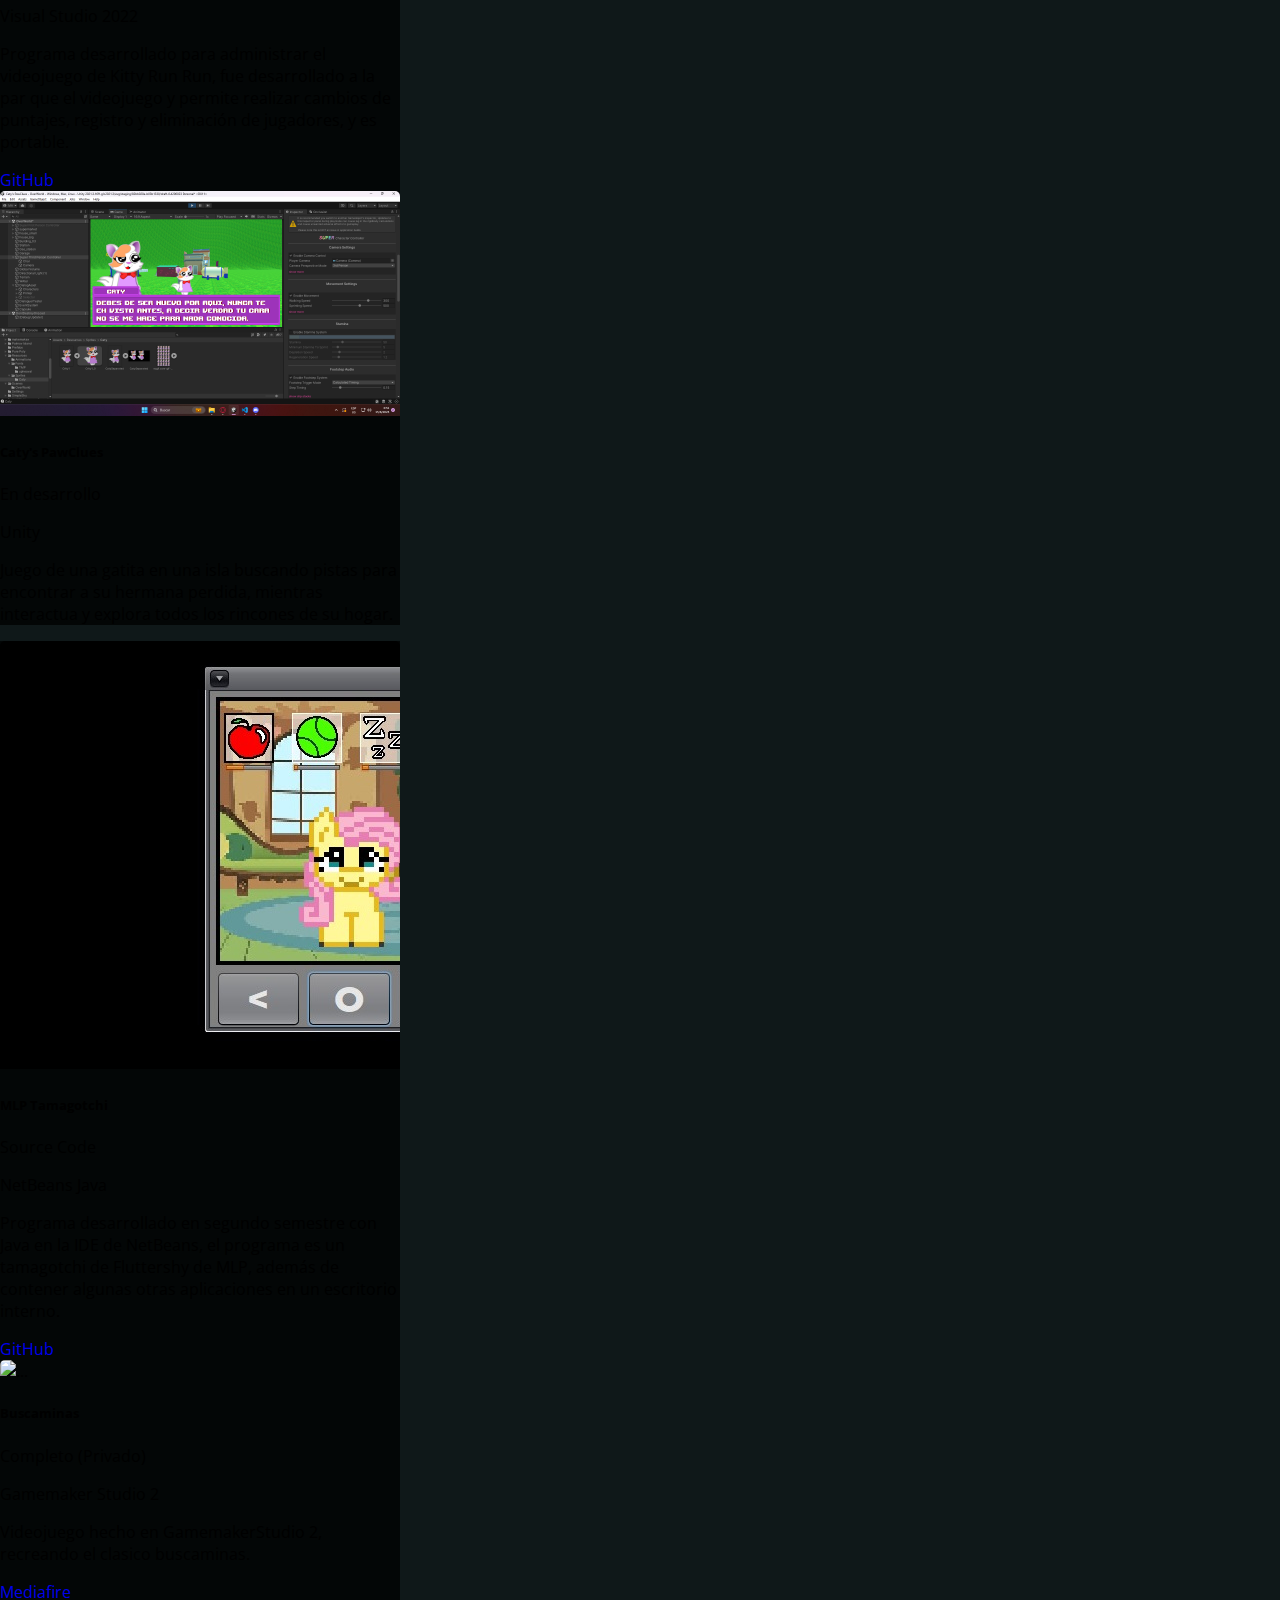
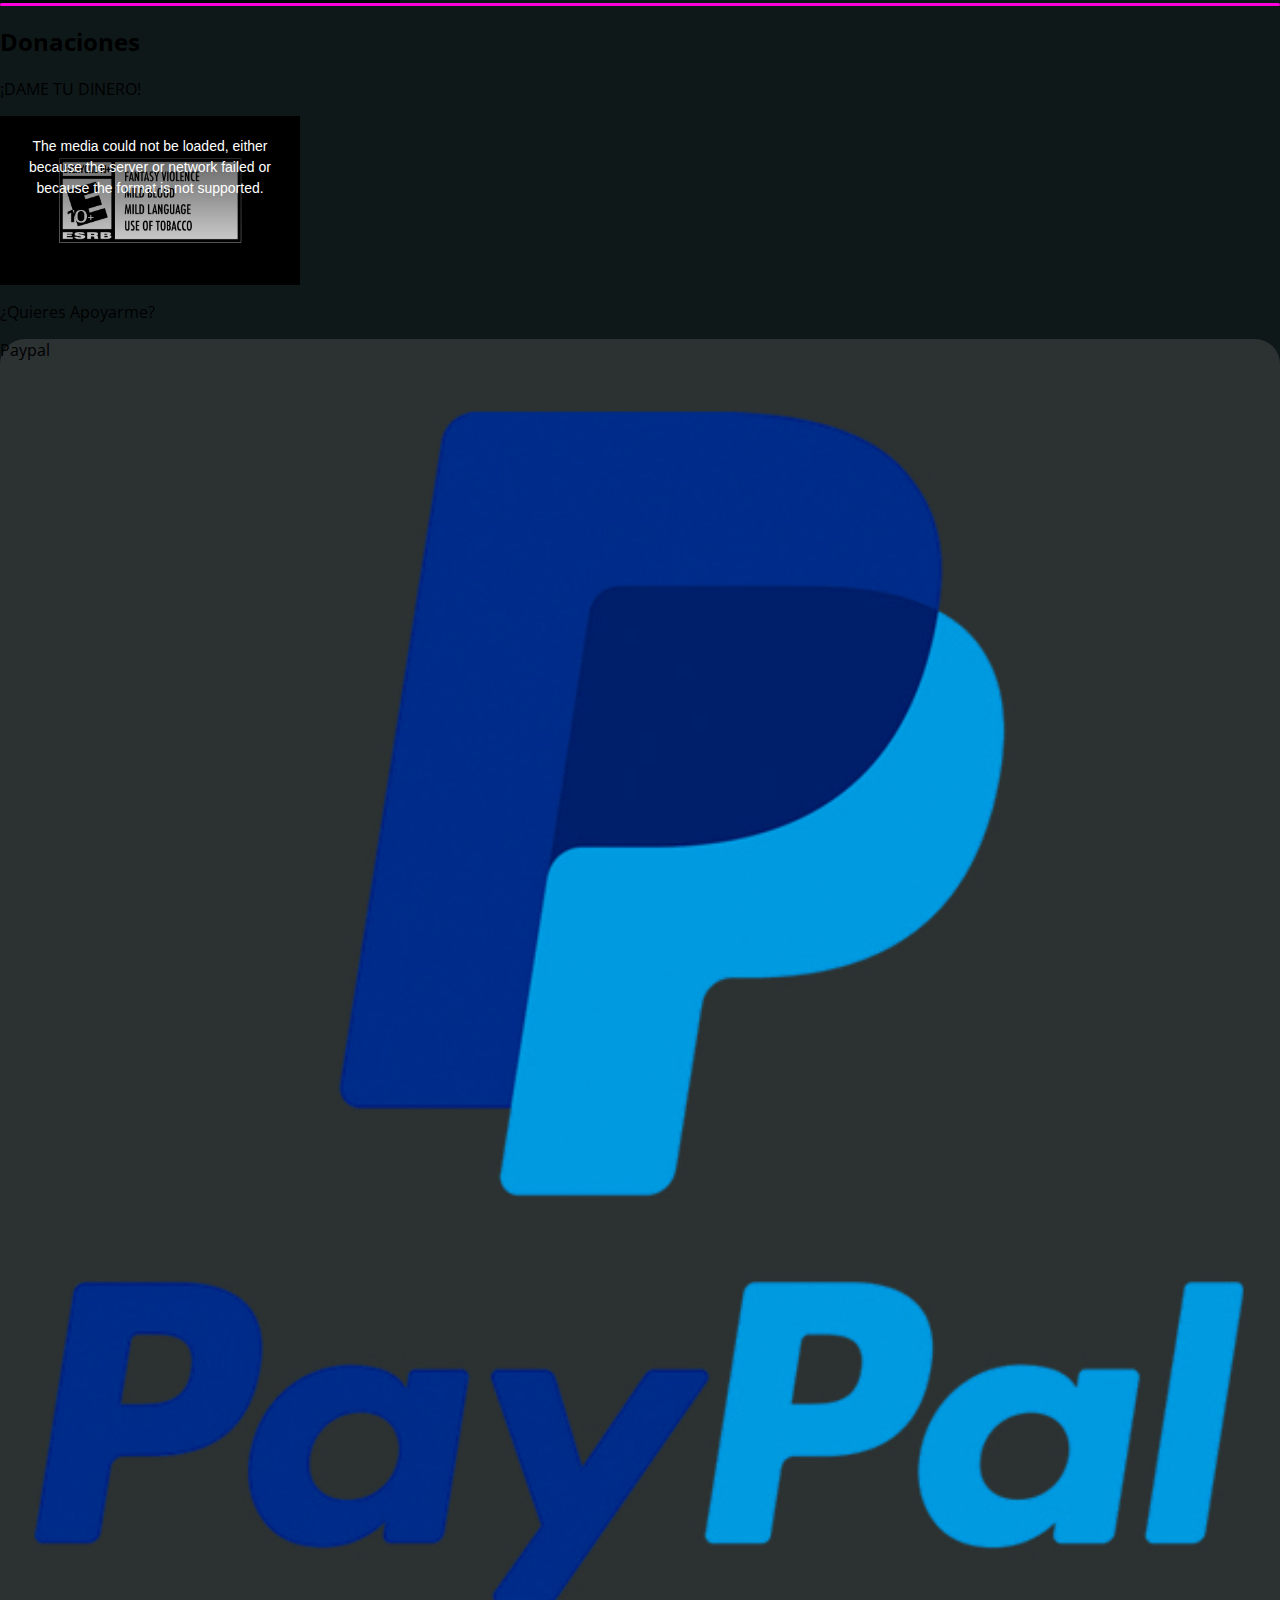
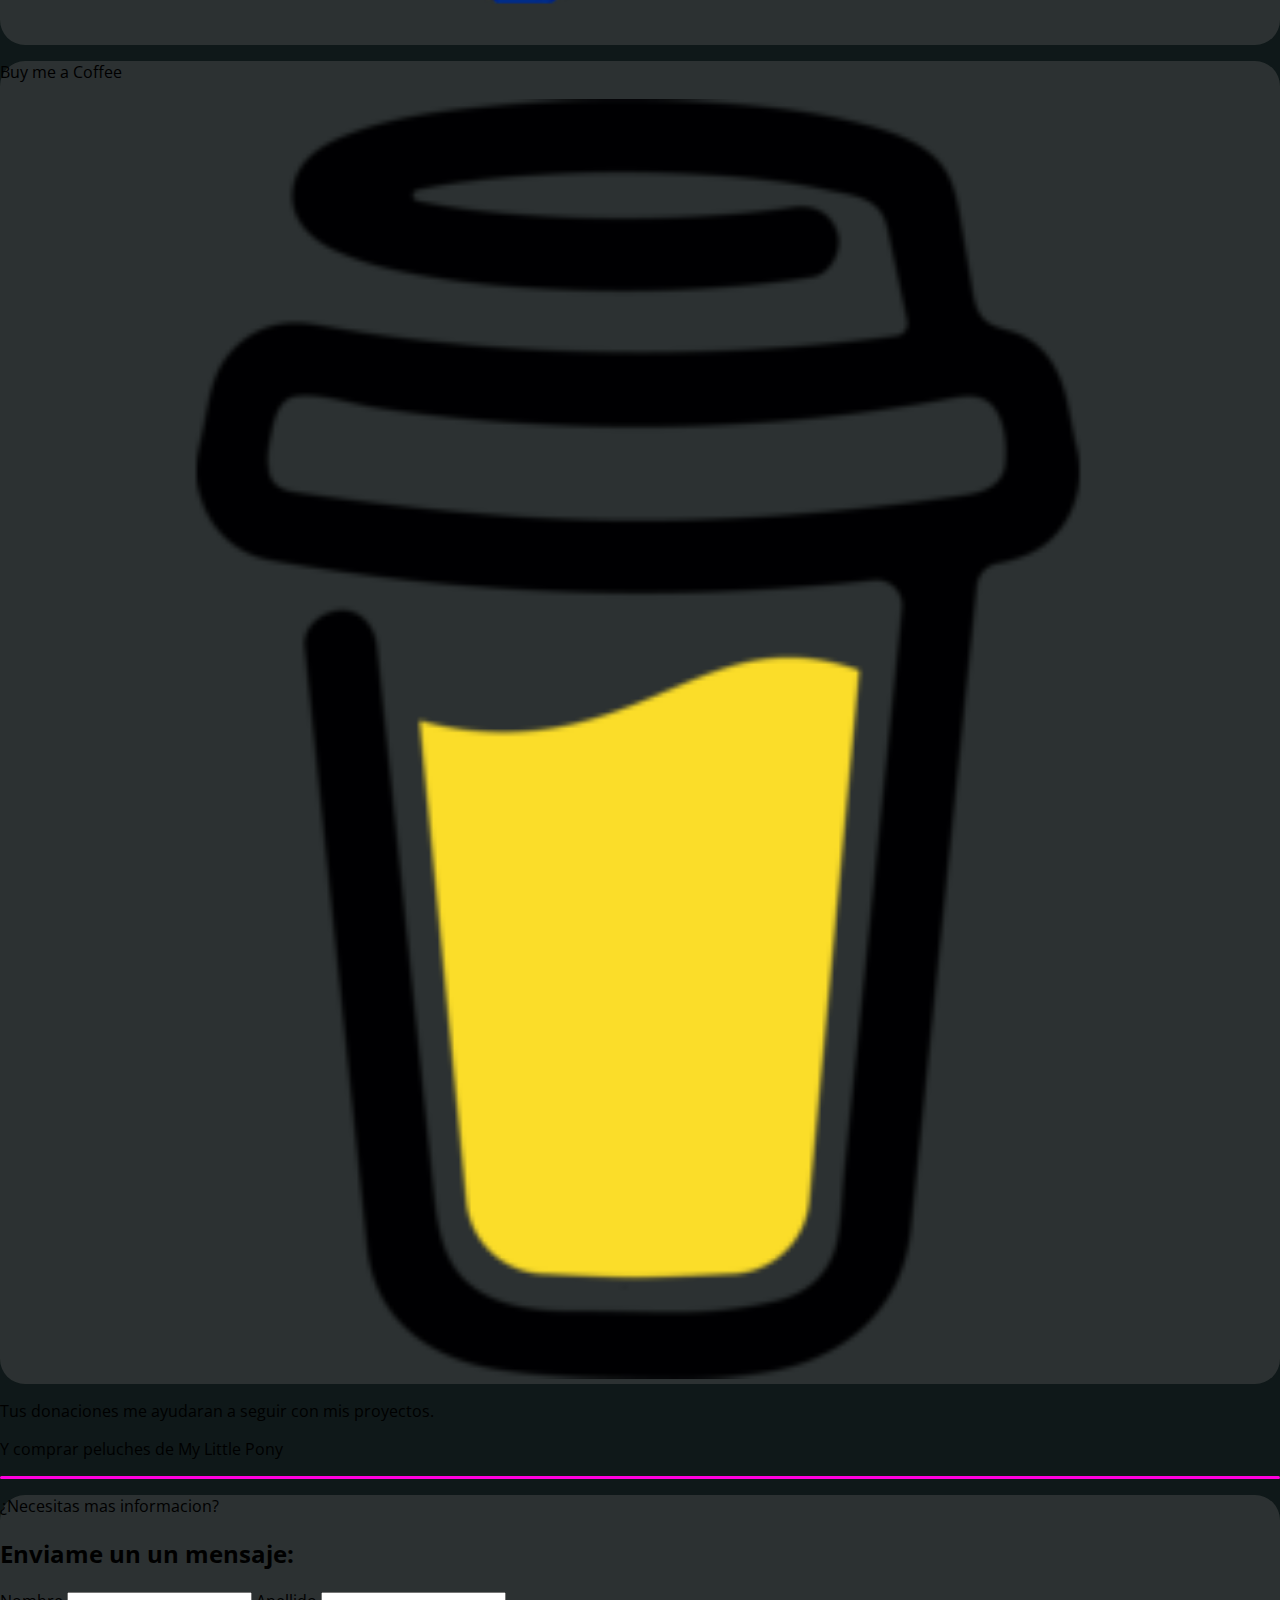
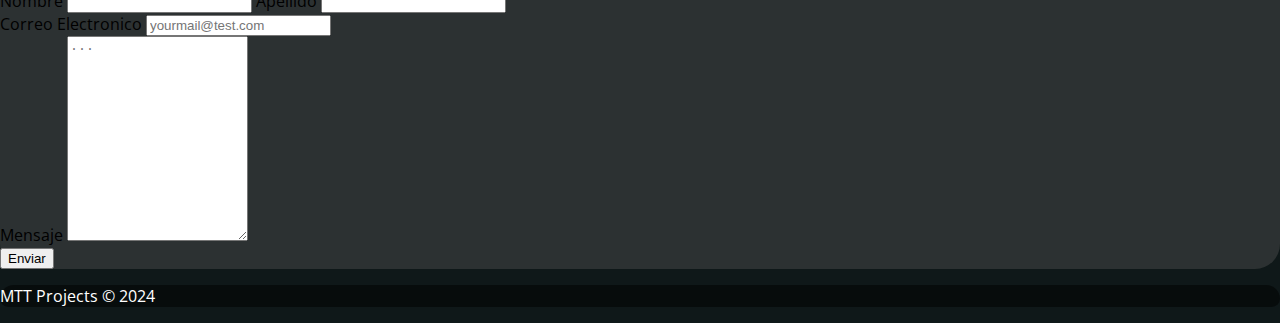
==== commit ba90fa0a: "new" ====
--- a/index.html
+++ b/index.html
@@ -7,155 +7,268 @@
     <meta name="description" content="Portafolio MTT Projects">
     <title>MTT projects - Portafolio</title>
     <link rel="stylesheet" href="styles.css">
+    <link rel="stylesheet" href="stylephone.css">
     <link rel="stylesheet" href="carousel-test.css">
+    <link rel="stylesheet" href="/css/flickity.css">
+    <link rel="stylesheet" href="/css/video-js.css">
+    <link rel="stylesheet" href="flickity.css">
+    <link href="FOREST.CSS" rel="stylesheet">
+
     <link rel="shortcut icon" href="images/favicon.png">
+    <link href="https://db.onlinewebfonts.com/c/0d7f7710cd9149afde20e022392047c9?family=F29LTAdir-Regular"
+        rel="stylesheet">
     <link rel="stylesheet" href="https://cdnjs.cloudflare.com/ajax/libs/font-awesome/6.5.1/css/all.min.css"
         integrity="sha512-DTOQO9RWCH3ppGqcWaEA1BIZOC6xxalwEsw9c2QQeAIftl+Vegovlnee1c9QX4TctnWMn13TZye+giMm8e2LwA=="
         crossorigin="anonymous" referrerpolicy="no-referrer" />
     <link href="https://cdn.jsdelivr.net/npm/bootstrap@5.3.2/dist/css/bootstrap.min.css" rel="stylesheet"
         integrity="sha384-T3c6CoIi6uLrA9TneNEoa7RxnatzjcDSCmG1MXxSR1GAsXEV/Dwwykc2MPK8M2HN" crossorigin="anonymous">
+
     <!-- Google tag (gtag.js) -->
     <script async src="https://www.googletagmanager.com/gtag/js?id=G-7E60702SRW"></script>
+    <link rel="stylesheet" href="/path/to/flickity.css" media="screen">
+
     <script>
-      window.dataLayer = window.dataLayer || [];
-      function gtag(){dataLayer.push(arguments);}
-      gtag('js', new Date());
-    
-      gtag('config', 'G-7E60702SRW');
+        window.dataLayer = window.dataLayer || [];
+        function gtag() { dataLayer.push(arguments); }
+        gtag('js', new Date());
+
+        gtag('config', 'G-7E60702SRW');
     </script>
 </head>
 
-<body class="bg-dark ">
-    <div class="mb-5">
-        <nav class="navbar navbar-expand-lg navbar-dark bg-black fixed-top">
-            <div class="container-fluid">
-                <button class="navbar-toggler" type="button" data-toggle="collapse" data-target="#navbarNav"
-                    aria-controls="navbarNav" aria-expanded="false" aria-label="Toggle navigation">
-                    <span class="navbar-toggler-icon"></span>
-                </button>
-                <div class="collapse navbar-collapse" id="navbarNav">
+<body class="body-bg" style="font-family: 'Open Sans';">
+    <div class="" style="height: 75px;">
+        <div class="announcements-bar">
+            <p class="scroll-text">El desarrollador se acaba de rascar los huevos</p>
+        </div>
+
+        <nav class="navbar navbar-expand-lg navbar-dark fixed-top mt-3">
+            <div id="mobileMenu">
+                <div class="d-flex flex-column bg-black" id="navbarNav">
+                    <ul class="navbar-nav justify-content-around align-items-center">
+                        <a class="navbar-brand" href="#">
+                            <img src="" width="" height="50" class="p-0 m-0">
+                        </a>
+                        <li class="nav-item active">
+                            <a class="nav-link front-link nav-selected" href="#">Proyectos</a>
+                        </li>
+                        <li class="nav-item">
+                            <a class="nav-link front-link" href="#projects">Blog</a>
+                        </li>
+
+                        <li class="nav-item">
+                            <a class="nav-link front-link" href="#donations">Acerca de</a>
+                        </li>
+                        <li class="nav-item">
+                            <a class="nav-link front-link" href="#contact">Contactos</a>
+                        </li>
+                    </ul>
+                </div>
+            </div>
+
+
+            <div class="container-fluid bg-gray-gradient rounded-bottom-5 " style="height: 55px;">
+                <div class="c-12 collapse navbar-collapse" id="navbarNav">
                     <ul class="col navbar-nav justify-content-around align-items-center mynavbar">
                         <li class="nav-item active">
-                            <a class="nav-link front-link fw-bold" href="#">Sobre mi</a>
+                            <a class="nav-link front-link nav-selected" href="#">Proyectos</a>
                         </li>
                         <li class="nav-item">
-                            <a class="nav-link front-link fw-bold" href="#projects">Proyectos</a>
+                            <a class="nav-link front-link" href="#projects">Blog</a>
                         </li>
                         <a class="navbar-brand" href="#">
                             <img src="" width="" height="100" class="p-0 m-0">
                         </a>
                         <li class="nav-item">
-                            <a class="nav-link front-link fw-bold" href="#donations">Donaciones</a>
+                            <a class="nav-link front-link" href="#donations">Acerca de</a>
                         </li>
                         <li class="nav-item">
-                            <a class="nav-link front-link fw-bold" href="#contact">Contactos</a>
+                            <a class="nav-link front-link" href="#contact">Contactos</a>
                         </li>
                     </ul>
                 </div>
+
+                <a class="header-icon" href="index.html"><img class="fixed-top logo-sticky" src="images/logo-back.png" width="100"></a>
             </div>
         </nav>
-        <a href="#"><img class="fixed-top logo-sticky" src="images/LOGO.png" width="100"></a>
+        <a class="header-icon" id="headerBT" href="index.html"><img class="logo-sticky" src="images/MTT_Logo.png" width="100"></a>
+        <img class="collapse-arrow" src="images/arrow.png">
+
     </div>
-
-    <section id="aboutme" class="">
-        <div class="row p-4">
-            <div class="col-md-4 col-sm-12 con-photo">
-                <img class="photo" src="images/me.png" alt="" width="100%">
-                <img class="mrX" src="images/mrX.png" alt="" width="100%">
-            </div>
-            <div class="col-md-8 col-sm-12 bg-dark-25 text-light p-3 d-flex flex-row">
-                <div class="container-info">
-                    <div class="h1 text-center m-0 p-0">Mateo Alvarado</div>
-                    <p class="font-monospace text-center m-0 p-0">Desarrollador</p>
-                    <br>
-                    <div class="h2">Sobre mi</div>
-                    <p class="font-monospace .fs-6 text about-text">Soy un joven al que le gustó la programación desde
-                        los 17 años,
-                        empecé con el desarrollo de pequeños videojuegos hechos en GameMaker Studio 1.4, luego pasé a
-                        GameMaker Studio 2 y Unity <i class="fa-brands fa-unity"></i>. Actualmente manejo mucho mejor
-                        Unity
-                        y el lenguaje de programación C#.</p>
-                    <p class="font-monospace .fs-6 text about-text">Actualmente estoy cursando la carrera de Desarrollo
-                        de
-                        software, en la cual adquirí bastantes conocimientos en el área de desarrollo de programas y
-                        aplicaciones.</p>
-                    <div class="Skills-Container d-flex flex-row row justify-content-around align-items-stretch">
-                        <div class="col-md-11 col-lg-5 col-sm-11 skill-c1">
-                            <div class="progressbar">
-                                <span class="font-monospace name">C#</span>
-                                <div class="bar-back">
-                                    <div class="bar-fill csharp"></div>
+    <div id="headerFix">
+
+    </div>
+
+    <div id="principalContainer" class="principalContainer row d-flex justify-content-end">
+        <div id="proyectBrowser" class="proyect-browser">
+            <div class="timeline">
+                <a href="#proyect1" class="scroll-link front-link">
+                    <div class="timeline-point timeline-point-selected">
+                        <div class="point-title">
+                            <p>Romance Academy 7</p>
+                        </div>
+                    </div>
+                </a>
+                <a href="#proyect2" class="scroll-link">
+                    <div class="timeline-point">
+                        <div class="point-title">
+                            <p>Titulo Proyecto 2</p>
+                        </div>
+                    </div>
+                </a>
+                <a href="#project1" class="scroll-link">
+                    <div class="timeline-point">
+                        <div class="point-title">
+                            <p>Titulo Proyecto 1</p>
+                        </div>
+                    </div>
+                </a>
+                <a href="#project1" class="scroll-link">
+                    <div class="timeline-point">
+                        <div class="point-title">
+                            <p>Titulo Proyecto 1</p>
+                        </div>
+                    </div>
+                </a>
+                <a href="#project1" class="scroll-link">
+                    <div class="timeline-point">
+                        <div class="point-title">
+                            <p>Titulo Proyecto 1</p>
+                        </div>
+                    </div>
+                </a>
+                <a href="#project1" class="scroll-link">
+                    <div class="timeline-point">
+                        <div class="point-title">
+                            <p>Titulo Proyecto 1</p>
+                        </div>
+                    </div>
+                </a>
+                <a href="#project1" class="scroll-link">
+                    <div class="timeline-point">
+                        <div class="point-title">
+                            <p>Titulo Proyecto 1</p>
+                        </div>
+                    </div>
+                </a>
+                <a href="#project1" class="scroll-link">
+                    <div class="timeline-point">
+                        <div class="point-title">
+                            <p>Titulo Proyecto 1</p>
+                        </div>
+                    </div>
+                </a>
+                <a href="#project1" class="scroll-link">
+                    <div class="timeline-point">
+                        <div class="point-title">
+                            <p>Titulo Proyecto 1</p>
+                        </div>
+                    </div>
+                </a>
+                <a href="#project1" class="scroll-link">
+                    <div class="timeline-point">
+                        <div class="point-title">
+                            <p>Titulo Proyecto 1</p>
+                        </div>
+                    </div>
+                </a>
+                <a href="#project1" class="scroll-link">
+                    <div class="timeline-point">
+                        <div class="point-title">
+                            <p>Titulo Proyecto 1</p>
+                        </div>
+                    </div>
+                </a>
+            </div>
+        </div>
+
+        <div id="proyectViewer" class="col-11">
+            <section id="proyect1">
+                <div class="row d-flex justify-content-around align-items-stretch p-4">
+                    <div id="projectcolumn1" class="bg-dark-25 text-light p-2 d-flex flex-row">
+                        <div class="container-info">
+                            <div class="h3 text-center m-0 p-0">Proyect Title</div>
+                            <div class="main-gallery">
+                                <div class="carousel" data-flickity='{ "draggable": false, "wrapAround": true}'>
+
+                                    <video id="my-video" class="carousel-cell video-js vjs-16-9 vjs-theme-forest"
+                                        controls controlsList="nofullscreen" preload="auto" width="auto" height="auto"
+                                        poster="images/video poster.png" data-setup="{}">
+                                        <source src="images/Undertale - Release Trailer - Nintendo Switch.mp4"
+                                            type="video/mp4" />
+                                        <p class="vjs-no-js">
+                                            To view this video please enable JavaScript, and consider upgrading to a
+                                            web browser that
+                                            <a href="https://videojs.com/html5-video-support/" target="_blank">supports
+                                                HTML5 video</a>
+                                        </p>
+                                    </video>
+
+                                    <img src="images/swarms2.png" class="carousel-cell" alt="">
+
+                                    <div class="carousel-cell"></div>
+                                    <div class="carousel-cell"></div>
+                                    <div class="carousel-cell"></div>
                                 </div>
-                                <span class="per-num">90%</span>
-                            </div>
-                            <div class="progressbar">
-                                <span class="font-monospace name">Python</span>
-                                <div class="bar-back">
-                                    <div class="bar-fill python"></div>
+                            </div>
+                            <p class="font-monospace .fs-6 text about-text">Actualmente estoy cursando la carrera de
+                                Desarrollo
+                                de
+                                software, en la cual adquirí bastantes conocimientos en el área de desarrollo de
+                                programas y
+                                aplicaciones.</p>
+                        </div>
+                    </div>
+
+                    <div id="projectcolumn2" class="bg-dark-25 align-self-stretch">
+                        <div class="h3">Project Title</div>
+                    </div>
+                </div>
+            </section>
+            <section id="proyect2">
+                <div class="row d-flex justify-content-around align-items-stretch p-4">
+                    <div id="projectcolumn1" class="bg-dark-25 text-light p-2 d-flex flex-row">
+                        <div class="container-info">
+                            <div class="h3 text-center m-0 p-0">Proyect Title</div>
+                            <div class="main-gallery">
+                                <div class="carousel" data-flickity='{ "draggable": false, "pageDots": true}'>
+
+                                    <video id="my-video" class="carousel-cell video-js vjs-16-9 vjs-theme-forest"
+                                        controls preload="auto" width="auto" height="auto"
+                                        poster="images/video poster.png" data-setup="{}">
+                                        <source src="images/Undertale - Release Trailer - Nintendo Switch.mp4"
+                                            type="video/mp4" />
+                                        <p class="vjs-no-js">
+                                            To view this video please enable JavaScript, and consider upgrading to a
+                                            web browser that
+                                            <a href="https://videojs.com/html5-video-support/" target="_blank">supports
+                                                HTML5 video</a>
+                                        </p>
+                                    </video>
+
+                                    <img src="images/swarms2.png" class="carousel-cell" alt="">
+
+                                    <div class="carousel-cell"></div>
+                                    <div class="carousel-cell"></div>
+                                    <div class="carousel-cell"></div>
                                 </div>
-                                <span class="per-num">60%</span>
-                            </div>
-                            <div class="progressbar">
-                                <span class="font-monospace name">GML</span>
-                                <div class="bar-back">
-                                    <div class="bar-fill GML"></div>
-                                </div>
-                                <span class="per-num">90%</span>
-                            </div>
-                            <div class="progressbar">
-                                <span class="font-monospace name">C4D</span>
-                                <div class="bar-back">
-                                    <div class="bar-fill C4D"></div>
-                                </div>
-                                <span class="per-num">55%</span>
-                            </div>
-
-                        </div>
-                        <div class="col-md-11 col-lg-5 col-sm-11 skill-c1">
-                            <div class="progressbar">
-                                <span class="font-monospace name">Java</span>
-                                <div class="bar-back">
-                                    <div class="bar-fill java"></div>
-                                </div>
-                                <span class="per-num">85%</span>
-                            </div>
-
-                            <div class="progressbar">
-                                <span class="font-monospace name">C++</span>
-                                <div class="bar-back">
-                                    <div class="bar-fill cpp"></div>
-                                </div>
-                                <span class="per-num">25%</span>
-                            </div>
-
-                            <div class="progressbar">
-                                <span class="font-monospace name">Office</span>
-                                <div class="bar-back">
-                                    <div class="bar-fill office"></div>
-                                </div>
-                                <span class="per-num">85%</span>
-                            </div>
-                        </div>
-                    </div>
-                </div>
-                <div class="sep"></div>
-                <div class="container-socials d-flex flex-column justify-content-around align-items-center">
-                    <a target=”_blank” href="https://www.facebook.com/Matiw172"><i
-                            class="fa-brands fa-facebook logo-size1 "></i></a>
-                    <a target=”_blank” href="https://www.youtube.com/@matiw172"><i
-                            class="fa-brands fa-youtube logo-size1 "></i></a>
-                    <a target=”_blank” href="https://github.com/Matiw172">
-                        <i class="fa-brands fa-github logo-size1 "></i></a>
-                    <a target=”_blank” href="https://mtt-projects.itch.io/"><i
-                            class="fa-brands fa-itch-io logo-size1 "></i></a>
-                    <a target=”_blank” href="https://steamcommunity.com/profiles/76561198967285956/"><i
-                            class="fa-brands fa-steam logo-size1 "></i></a>
-
-                </div>
-            </div>
+                            </div>
+                            <p class="font-monospace .fs-6 text about-text">Actualmente estoy cursando la carrera de
+                                Desarrollo
+                                de
+                                software, en la cual adquirí bastantes conocimientos en el área de desarrollo de
+                                programas y
+                                aplicaciones.</p>
+                        </div>
+                    </div>
+
+                    <div id="projectcolumn2" class="bg-dark-25 align-self-stretch">
+                        <div class="h3">Project Title</div>
+                    </div>
+                </div>
+            </section>
         </div>
-    </section>
-
+    </div>
     <section id="projects">
         <div class="sep-h"></div>
         <div class="p-5 mt-5">
@@ -478,7 +591,16 @@
                 <div class="col-sm-12 col-md-5">
                     <p class="col h1 text-danger text-center">¡DAME TU DINERO!</p>
 
-                    <video class="roundvideo" src="/images/damedinero.mp4" width="100%" controls></video>
+                    <video id="my-video" class="video-js vjs-theme-forest" controls preload="auto" width="auto"
+                        height="auto" poster="images/video poster.png" data-setup="{}">
+                        <source src="images/Undertale - Release Trailer - Nintendo Switch.mp4" type="video/mp4" />
+                        <p class="vjs-no-js">
+                            To view this video please enable JavaScript, and consider upgrading to a
+                            web browser that
+                            <a href="https://videojs.com/html5-video-support/" target="_blank">supports HTML5 video</a>
+                        </p>
+                    </video>
+
                 </div>
                 <div class="col-sm-12 col-md-7">
                     <p class="col h1 text-center">¿Quieres Apoyarme?⠀</p>
@@ -535,6 +657,13 @@
     <footer class="bg-black text-light myfooter text-center mt-3 p-1">
         <p class="h6">MTT Projects © 2024</p>
     </footer>
+
+    <script src="js/jquery-3.7.1.min.js"></script>
+    <script src="js/flickity.pkgd.min.js"></script>
+    <script src="js/video.min.js"></script>
+    <script src="js/hrefs.js"></script>
+    <script src="js/video-proyect.js"></script>
+    <script src="js/header.js"></script>
 </body>
 
-</html>
+</html>--- a/styles.css
+++ b/styles.css
@@ -1,7 +1,66 @@
+@font-face {
+    font-family: "F29LTAdir-Regular";
+    src: url("fonts/24LTAdir.ttf") format('truetype');
+}
+
+@font-face {
+    font-family: "Open Sans";
+    src: url("fonts//OpenSans-VariableFont.ttf") format('truetype');
+}
+
+
+@import url('https://fonts.googleapis.com/css2?family=Open+Sans:wght@300&display=swap');
+
+
 html {
     max-width: 100%;
     overflow-x: hidden;
 }
+
+
+.fixed-relative-element {
+    position: fixed;
+    /* Posicionamiento fijo */
+    /* Ajusta 'top', 'right', 'bottom', y 'left' según sea necesario */
+    top: 100px;
+    left: 100px;
+}
+
+
+.announcements-bar {
+    position: fixed;
+    top: 0;
+    z-index: 1031;
+    overflow: hidden;
+    /* Oculta el texto que se desplaza fuera del contenedor */
+    white-space: nowrap;
+    /* Asegura que el texto esté en una sola línea */
+    width: 100%;
+    height: 24px;
+    background-color: #77000a;
+}
+
+
+.scroll-text {
+    color: white;
+    display: inline-block;
+    padding-left: 100%;
+    /* Espacio inicial antes de que comience el texto */
+    animation: scroll-left 10s linear infinite;
+    /* Ajusta el tiempo según la velocidad deseada */
+}
+
+@keyframes scroll-left {
+    from {
+        transform: translateX(0);
+    }
+
+    to {
+        transform: translateX(-100%);
+        /* Desplaza el texto hacia la izquierda */
+    }
+}
+
 
 body {
     margin: 0;
@@ -10,123 +69,130 @@
     max-width: 100%;
     overflow-x: hidden;
     height: 100%;
-    background-image: linear-gradient(rgba(234, 0, 255, 0.25) .1em, transparent .1em), linear-gradient(90deg, rgba(234, 0, 255, 0.25) .1em, transparent .1em);
-    background-size: 10em 10em;
-  }
-
-
-
-.only-pc{
+    background-color: black;
+    font-family: 'Open Sans';
+}
+
+.body-bg {
+    background-color: #0F1819
+}
+
+
+.only-pc {
 
     visibility: hidden;
 }
 
-.bg-dark-25{
-    background-color: rgba(0, 0, 0, 0.5);
+.bg-dark-25 {
+    background-color: rgb(84, 84, 84, .43);
     border-radius: 25px;
 }
 
-.front-link{
-z-index: 1035;
+.front-link {
+    z-index: 1035;
 }
 
 .logo-sticky {
     display: flex;
-    position: sticky;
-    z-index: 0;
+    position: fixed;
+    top: 0;
+    right: 0;
+    left: 0;
+    margin: auto;
+    z-index: 1035;
+
 }
 
 
 .con-photo {
     border-radius: 25px;
     position: relative;
-    overflow: hidden; /* Asegúrate de que los excesos de la imagen no sean visibles */
+    overflow: hidden;
+    height: 100%;
+    /* Asegúrate de que los excesos de la imagen no sean visibles */
 }
 
 .con-photo .photo {
     position: relative;
-    background-color: rgba(0, 0, 0,0.5);
-border-radius: 25px;
+    background-color: rgb(84, 84, 84, .43);
+    border-radius: 25px;
 }
 
 .con-photo .mrX {
-position: absolute;
-top: 0;
-left: 0;
-width: 100%;
-clip-path: polygon(0 0, 100% 0, 100% 0, 0 0); /* Inicia sin mostrar la imagen */
-animation: load-image-mrX 2s steps(7) forwards; /* Ajusta la duración y los 'steps' según lo deseado */
+    position: absolute;
+    top: 0;
+    left: 0;
+    width: 100%;
+    clip-path: polygon(0 0, 100% 0, 100% 0, 0 0);
+    /* Inicia sin mostrar la imagen */
+    animation: load-image-mrX 2s steps(7) forwards;
+    /* Ajusta la duración y los 'steps' según lo deseado */
 }
 
 @keyframes load-image-mrX {
     to {
-        clip-path: polygon(0 0, 100% 0, 100% 100%, 0 100%); /* Revela completamente la imagen */
-    }
-}
-
-
-
-
-
-.about-text{
+        clip-path: polygon(0 0, 100% 0, 100% 100%, 0 100%);
+        /* Revela completamente la imagen */
+    }
+}
+
+
+
+
+
+.about-text {
     width: 95%;
     font-size: large;
 }
 
-.about-text{
+.about-text {
     width: 95%;
     font-size: large;
 }
 
-@media (max-width: 767px) {
-    .about-text{
-        width: 95%;
-        font-size: medium;
-    }
-}
-
-
-.container-info{
+
+.container-info {
     margin-left: 10px;
     margin-right: 10px;
 }
 
-.container-social{
-margin-left: 10px;
-margin-right: 10px;
-}
+.container-social {
+    margin-left: 10px;
+    margin-right: 10px;
+}
+
 .navbar {
-    z-index: 1035; /* Asegúrate de que es menor que el z-index del logo */
-}
-
-.sep{
+    position: -webkit-sticky;
+    /* Compatibilidad con Safari */
+    position: sticky;
+    top: 0;
+    z-index: 1030;
+    /* Asegúrate de que sea mayor que el de otros elementos */
+}
+
+.sep {
     border-left: 2px solid white;
     height: 100%;
 }
 
-.sep-h{
+.sep-h {
     border-top: 3px solid #ff00dd;
     border-radius: 5px;
 }
 
 
-
-.logo-sticky{
-    margin: auto;
-}
-
-.logo-size1{
+.logo-size1 {
     font-size: xxx-large;
-    color:white;
+    color: white;
     transition: 0.3s;
 }
 
-.logo-size1:hover{
-    color:gray;
-}
-
-
-.skill-c1{
+.logo-size1:hover {
+    color: gray;
+}
+
+
+.skill-c1 {
     width: 50%;
     display: block;
     background-color: rgba(24, 0, 56, 0.25);
@@ -135,20 +201,20 @@
     margin-bottom: 5px;
 }
 
-.Skills-Container .progressbar{
-display: flex;
-align-items: center;
-}
-
-.Skills-Container .progressbar .name{
+.Skills-Container .progressbar {
+    display: flex;
+    align-items: center;
+}
+
+.Skills-Container .progressbar .name {
     width: 8em;
 }
 
-.Skills-Container .progressbar span{
+.Skills-Container .progressbar span {
     padding: 1em;
 }
 
-.Skills-Container .progressbar .bar-back{
+.Skills-Container .progressbar .bar-back {
     display: flex;
     height: 5px;
     width: 100%;
@@ -157,7 +223,7 @@
     margin-bottom: 0;
 }
 
-.Skills-Container .progressbar .bar-fill{
+.Skills-Container .progressbar .bar-fill {
     background-color: rgb(255, 0, 170);
     position: absolute;
     top: 0;
@@ -166,96 +232,290 @@
     width: 100%;
 }
 
-.Skills-Container .progressbar .csharp{
+.Skills-Container .progressbar .csharp {
     width: 0%;
     animation: 2s csharp forwards;
 }
 
-@keyframes csharp{
-    0%{width: 0%;}
-    100%{width: 90%;}
-}
-
-.Skills-Container .progressbar .python{
+@keyframes csharp {
+    0% {
+        width: 0%;
+    }
+
+    100% {
+        width: 90%;
+    }
+}
+
+.Skills-Container .progressbar .python {
     width: 0%;
     animation: 2s python forwards;
 }
-@keyframes python{
-    0%{width: 0%;}
-    100%{width: 60%;}
-}
-
-.Skills-Container .progressbar .GML{
+
+@keyframes python {
+    0% {
+        width: 0%;
+    }
+
+    100% {
+        width: 60%;
+    }
+}
+
+.Skills-Container .progressbar .GML {
     width: 0%;
     animation: 2s GML forwards;
 }
-@keyframes GML{
-    0%{width: 0%;}
-    100%{width: 90%;}
-}
-
-
-.Skills-Container .progressbar .C4D{
+
+@keyframes GML {
+    0% {
+        width: 0%;
+    }
+
+    100% {
+        width: 90%;
+    }
+}
+
+
+.Skills-Container .progressbar .C4D {
     width: 0%;
     animation: 2s C4D forwards;
 }
-@keyframes C4D{
-    0%{width: 0%;}
-    100%{width: 55%;}
-}
-
-.Skills-Container .progressbar .java{
+
+@keyframes C4D {
+    0% {
+        width: 0%;
+    }
+
+    100% {
+        width: 55%;
+    }
+}
+
+.Skills-Container .progressbar .java {
     width: 0%;
     animation: 2s java forwards;
 }
-@keyframes java{
-    0%{width: 0%;}
-    100%{width: 85%;}
-}
-
-.Skills-Container .progressbar .cpp{
+
+@keyframes java {
+    0% {
+        width: 0%;
+    }
+
+    100% {
+        width: 85%;
+    }
+}
+
+.Skills-Container .progressbar .cpp {
     width: 0%;
     animation: 2s cpp forwards;
 }
-@keyframes cpp{
-    0%{width: 0%;}
-    100%{width: 25%;}
-}
-
-.Skills-Container .progressbar .office{
+
+@keyframes cpp {
+    0% {
+        width: 0%;
+    }
+
+    100% {
+        width: 25%;
+    }
+}
+
+.Skills-Container .progressbar .office {
     width: 0%;
     animation: 2s office forwards;
 }
-@keyframes office{
-    0%{width: 0%;}
-    100%{width: 85%;}
-}
-
-.bg-black{
+
+@keyframes office {
+    0% {
+        width: 0%;
+    }
+
+    100% {
+        width: 85%;
+    }
+}
+
+.bg-black {
     background-color: rgba(0, 0, 0, 0.5);
     color: white;
-    
+    border-radius: 15px;
+}
+
+.nav-selected {
+    text-shadow:
+        -1px -1px 0 #000,
+        1px -1px 0 #000,
+        -1px 1px 0 #000,
+        1px 1px 0 #000;
+    -webkit-text-fill-color: rgb(173, 0, 0);
+}
+
+.bg-gray-gradient {
+    background: rgb(0, 0, 0);
+    background-image: linear-gradient(180deg, #494949 0%, rgba(115, 115, 115, 1) 86%);
+    color: white;
+    font-family: "F29LTAdir-Regular";
+    font-size: 32px;
 }
 
 .btn-outline-danger {
-margin: auto;
-}
-
-.myform input{
+    margin: auto;
+}
+
+.myform input {
     background-color: #131517;
 }
 
-.img-center{
+.img-center {
     margin: auto;
 }
 
-.roundvideo{
+.fullwidht {
+    width: 100%;
+}
+
+.roundvideo {
     border-radius: 25px;
 }
 
-.myfooter{
+.myfooter {
     border-top-right-radius: 25px;
     border-top-left-radius: 25px;
 }
 
 
+.proyect {
+    top: 20vh;
+}
+
+#headerFix {
+    width: 20vh;
+}
+
+.proyect-browser {
+    position: fixed;
+    top: 15%;
+    left: 0;
+    z-index: 1031;
+    height: 80vh;
+    width: 3%;
+}
+
+#proyectBrowser {
+    width: 3%;
+}
+
+#proyectViewer {
+    width: 97%;
+    align-content: end;
+}
+
+.timeline {
+    width: 0%;
+    height: 100%;
+    max-width: 800px;
+    border-radius: 25px;
+    border-style: solid;
+    margin: 0 auto;
+    display: flex;
+    flex-direction: column;
+    align-content: space-around;
+    justify-content: space-between;
+    background-color: white;
+    border-color: white;
+    border-width: 2px;
+}
+
+.timeline-point {
+    display: flex;
+    margin: 0;
+    width: 13px;
+    height: 13px;
+    border-radius: 50%;
+    background-color: white;
+    -webkit-transform: translateX(-50%);
+    transform: translateX(-50%);
+    justify-content: center;
+    text-decoration: none;
+}
+
+a:link,
+a:visited,
+a:active {
+    text-decoration: none;
+}
+
+.timeline-point-selected {
+    display: flex;
+    margin: 0;
+    width: 20px;
+    height: 20px;
+    border-radius: 50%;
+    border-style: solid;
+    border-color: #545454;
+    border-width: 4px;
+    background-color: #9C011B;
+    -webkit-transform: translateX(-50%);
+    transform: translateX(-50%);
+    justify-content: center;
+}
+
+.timeline-point .point-title {
+    -webkit-transform: translateX(55%);
+    transform: translateX(55%) translateY(-25%);
+    margin-left: 15px;
+    width: auto;
+    height: 2em;
+    display: inline-block;
+    padding: 5px;
+    text-align: center;
+    background-color: rgba(0, 0, 0, 0.75);
+    color: white;
+    border-radius: 15px;
+    border-color: white;
+    border-width: 2px;
+    border-style: solid;
+}
+
+.point-title p {
+    transform: translateY(-12.5%);
+    white-space: nowrap;
+    text-decoration: none;
+    color: white;
+    text-align: center;
+    /* Evita los saltos de línea automáticos */
+}
+
+#projectcolumn2 {
+    width: 37%;
+    text-align: center;
+    padding: 25px;
+    color: white;
+}
+
+#projectcolumn1 {
+    width: 60%;
+}
+
+#mobileMenu {
+    position: absolute;
+    left: 50%;
+    /* Posiciona el elemento al 50% del lado izquierdo de la pantalla */
+    transform: translateX(-50%);
+    width: 250px;
+    border-radius: 15px;
+    top: -200%;
+    z-index: -5;
+}
+
+#mobileMenu .collapse-arrow {
+    position: fixed;
+    display: block;
+    margin-left: auto;
+    margin-right: auto;
+    border-radius: 25px;
+    z-index: 1035;
+}--- a/stylephone.css
+++ b/stylephone.css
@@ -0,0 +1,12 @@
+
+@media (max-width: 767px) {
+    #projectcolumn2 {
+        width: 100%;
+    }
+
+    #projectcolumn1 {
+        width: 100%;
+    }
+
+    
+}--- a/css/video-js.css
+++ b/css/video-js.css
@@ -0,0 +1,1930 @@
+.vjs-svg-icon {
+  display: inline-block;
+  background-repeat: no-repeat;
+  background-position: center;
+  fill: currentColor;
+  height: 1.8em;
+  width: 1.8em;
+}
+.vjs-svg-icon:before {
+  content: none !important;
+}
+
+.vjs-svg-icon:hover,
+.vjs-control:focus .vjs-svg-icon {
+  filter: drop-shadow(0 0 0.25em #fff);
+}
+
+.vjs-modal-dialog .vjs-modal-dialog-content, .video-js .vjs-modal-dialog, .vjs-button > .vjs-icon-placeholder:before, .video-js .vjs-big-play-button .vjs-icon-placeholder:before {
+  position: absolute;
+  top: 0;
+  left: 0;
+  width: 100%;
+  height: 100%;
+}
+
+.vjs-button > .vjs-icon-placeholder:before, .video-js .vjs-big-play-button .vjs-icon-placeholder:before {
+  text-align: center;
+}
+
+@font-face {
+  font-family: VideoJS;
+  src: url([data-uri]) format("woff");
+  font-weight: normal;
+  font-style: normal;
+}
+.vjs-icon-play, .video-js .vjs-play-control .vjs-icon-placeholder, .video-js .vjs-big-play-button .vjs-icon-placeholder:before {
+  font-family: VideoJS;
+  font-weight: normal;
+  font-style: normal;
+}
+.vjs-icon-play:before, .video-js .vjs-play-control .vjs-icon-placeholder:before, .video-js .vjs-big-play-button .vjs-icon-placeholder:before {
+  content: "\f101";
+}
+
+.vjs-icon-play-circle {
+  font-family: VideoJS;
+  font-weight: normal;
+  font-style: normal;
+}
+.vjs-icon-play-circle:before {
+  content: "\f102";
+}
+
+.vjs-icon-pause, .video-js .vjs-play-control.vjs-playing .vjs-icon-placeholder {
+  font-family: VideoJS;
+  font-weight: normal;
+  font-style: normal;
+}
+.vjs-icon-pause:before, .video-js .vjs-play-control.vjs-playing .vjs-icon-placeholder:before {
+  content: "\f103";
+}
+
+.vjs-icon-volume-mute, .video-js .vjs-mute-control.vjs-vol-0 .vjs-icon-placeholder {
+  font-family: VideoJS;
+  font-weight: normal;
+  font-style: normal;
+}
+.vjs-icon-volume-mute:before, .video-js .vjs-mute-control.vjs-vol-0 .vjs-icon-placeholder:before {
+  content: "\f104";
+}
+
+.vjs-icon-volume-low, .video-js .vjs-mute-control.vjs-vol-1 .vjs-icon-placeholder {
+  font-family: VideoJS;
+  font-weight: normal;
+  font-style: normal;
+}
+.vjs-icon-volume-low:before, .video-js .vjs-mute-control.vjs-vol-1 .vjs-icon-placeholder:before {
+  content: "\f105";
+}
+
+.vjs-icon-volume-mid, .video-js .vjs-mute-control.vjs-vol-2 .vjs-icon-placeholder {
+  font-family: VideoJS;
+  font-weight: normal;
+  font-style: normal;
+}
+.vjs-icon-volume-mid:before, .video-js .vjs-mute-control.vjs-vol-2 .vjs-icon-placeholder:before {
+  content: "\f106";
+}
+
+.vjs-icon-volume-high, .video-js .vjs-mute-control .vjs-icon-placeholder {
+  font-family: VideoJS;
+  font-weight: normal;
+  font-style: normal;
+}
+.vjs-icon-volume-high:before, .video-js .vjs-mute-control .vjs-icon-placeholder:before {
+  content: "\f107";
+}
+
+.vjs-icon-fullscreen-enter, .video-js .vjs-fullscreen-control .vjs-icon-placeholder {
+  font-family: VideoJS;
+  font-weight: normal;
+  font-style: normal;
+}
+.vjs-icon-fullscreen-enter:before, .video-js .vjs-fullscreen-control .vjs-icon-placeholder:before {
+  content: "\f108";
+}
+
+.vjs-icon-fullscreen-exit, .video-js.vjs-fullscreen .vjs-fullscreen-control .vjs-icon-placeholder {
+  font-family: VideoJS;
+  font-weight: normal;
+  font-style: normal;
+}
+.vjs-icon-fullscreen-exit:before, .video-js.vjs-fullscreen .vjs-fullscreen-control .vjs-icon-placeholder:before {
+  content: "\f109";
+}
+
+.vjs-icon-spinner {
+  font-family: VideoJS;
+  font-weight: normal;
+  font-style: normal;
+}
+.vjs-icon-spinner:before {
+  content: "\f10a";
+}
+
+.vjs-icon-subtitles, .video-js .vjs-subs-caps-button .vjs-icon-placeholder,
+.video-js.video-js:lang(en-GB) .vjs-subs-caps-button .vjs-icon-placeholder,
+.video-js.video-js:lang(en-IE) .vjs-subs-caps-button .vjs-icon-placeholder,
+.video-js.video-js:lang(en-AU) .vjs-subs-caps-button .vjs-icon-placeholder,
+.video-js.video-js:lang(en-NZ) .vjs-subs-caps-button .vjs-icon-placeholder, .video-js .vjs-subtitles-button .vjs-icon-placeholder {
+  font-family: VideoJS;
+  font-weight: normal;
+  font-style: normal;
+}
+.vjs-icon-subtitles:before, .video-js .vjs-subs-caps-button .vjs-icon-placeholder:before,
+.video-js.video-js:lang(en-GB) .vjs-subs-caps-button .vjs-icon-placeholder:before,
+.video-js.video-js:lang(en-IE) .vjs-subs-caps-button .vjs-icon-placeholder:before,
+.video-js.video-js:lang(en-AU) .vjs-subs-caps-button .vjs-icon-placeholder:before,
+.video-js.video-js:lang(en-NZ) .vjs-subs-caps-button .vjs-icon-placeholder:before, .video-js .vjs-subtitles-button .vjs-icon-placeholder:before {
+  content: "\f10b";
+}
+
+.vjs-icon-captions, .video-js:lang(en) .vjs-subs-caps-button .vjs-icon-placeholder,
+.video-js:lang(fr-CA) .vjs-subs-caps-button .vjs-icon-placeholder, .video-js .vjs-captions-button .vjs-icon-placeholder {
+  font-family: VideoJS;
+  font-weight: normal;
+  font-style: normal;
+}
+.vjs-icon-captions:before, .video-js:lang(en) .vjs-subs-caps-button .vjs-icon-placeholder:before,
+.video-js:lang(fr-CA) .vjs-subs-caps-button .vjs-icon-placeholder:before, .video-js .vjs-captions-button .vjs-icon-placeholder:before {
+  content: "\f10c";
+}
+
+.vjs-icon-hd {
+  font-family: VideoJS;
+  font-weight: normal;
+  font-style: normal;
+}
+.vjs-icon-hd:before {
+  content: "\f10d";
+}
+
+.vjs-icon-chapters, .video-js .vjs-chapters-button .vjs-icon-placeholder {
+  font-family: VideoJS;
+  font-weight: normal;
+  font-style: normal;
+}
+.vjs-icon-chapters:before, .video-js .vjs-chapters-button .vjs-icon-placeholder:before {
+  content: "\f10e";
+}
+
+.vjs-icon-downloading {
+  font-family: VideoJS;
+  font-weight: normal;
+  font-style: normal;
+}
+.vjs-icon-downloading:before {
+  content: "\f10f";
+}
+
+.vjs-icon-file-download {
+  font-family: VideoJS;
+  font-weight: normal;
+  font-style: normal;
+}
+.vjs-icon-file-download:before {
+  content: "\f110";
+}
+
+.vjs-icon-file-download-done {
+  font-family: VideoJS;
+  font-weight: normal;
+  font-style: normal;
+}
+.vjs-icon-file-download-done:before {
+  content: "\f111";
+}
+
+.vjs-icon-file-download-off {
+  font-family: VideoJS;
+  font-weight: normal;
+  font-style: normal;
+}
+.vjs-icon-file-download-off:before {
+  content: "\f112";
+}
+
+.vjs-icon-share {
+  font-family: VideoJS;
+  font-weight: normal;
+  font-style: normal;
+}
+.vjs-icon-share:before {
+  content: "\f113";
+}
+
+.vjs-icon-cog {
+  font-family: VideoJS;
+  font-weight: normal;
+  font-style: normal;
+}
+.vjs-icon-cog:before {
+  content: "\f114";
+}
+
+.vjs-icon-square {
+  font-family: VideoJS;
+  font-weight: normal;
+  font-style: normal;
+}
+.vjs-icon-square:before {
+  content: "\f115";
+}
+
+.vjs-icon-circle, .vjs-seek-to-live-control .vjs-icon-placeholder, .video-js .vjs-volume-level, .video-js .vjs-play-progress {
+  font-family: VideoJS;
+  font-weight: normal;
+  font-style: normal;
+}
+.vjs-icon-circle:before, .vjs-seek-to-live-control .vjs-icon-placeholder:before, .video-js .vjs-volume-level:before, .video-js .vjs-play-progress:before {
+  content: "\f116";
+}
+
+.vjs-icon-circle-outline {
+  font-family: VideoJS;
+  font-weight: normal;
+  font-style: normal;
+}
+.vjs-icon-circle-outline:before {
+  content: "\f117";
+}
+
+.vjs-icon-circle-inner-circle {
+  font-family: VideoJS;
+  font-weight: normal;
+  font-style: normal;
+}
+.vjs-icon-circle-inner-circle:before {
+  content: "\f118";
+}
+
+.vjs-icon-cancel, .video-js .vjs-control.vjs-close-button .vjs-icon-placeholder {
+  font-family: VideoJS;
+  font-weight: normal;
+  font-style: normal;
+}
+.vjs-icon-cancel:before, .video-js .vjs-control.vjs-close-button .vjs-icon-placeholder:before {
+  content: "\f119";
+}
+
+.vjs-icon-repeat {
+  font-family: VideoJS;
+  font-weight: normal;
+  font-style: normal;
+}
+.vjs-icon-repeat:before {
+  content: "\f11a";
+}
+
+.vjs-icon-replay, .video-js .vjs-play-control.vjs-ended .vjs-icon-placeholder {
+  font-family: VideoJS;
+  font-weight: normal;
+  font-style: normal;
+}
+.vjs-icon-replay:before, .video-js .vjs-play-control.vjs-ended .vjs-icon-placeholder:before {
+  content: "\f11b";
+}
+
+.vjs-icon-replay-5, .video-js .vjs-skip-backward-5 .vjs-icon-placeholder {
+  font-family: VideoJS;
+  font-weight: normal;
+  font-style: normal;
+}
+.vjs-icon-replay-5:before, .video-js .vjs-skip-backward-5 .vjs-icon-placeholder:before {
+  content: "\f11c";
+}
+
+.vjs-icon-replay-10, .video-js .vjs-skip-backward-10 .vjs-icon-placeholder {
+  font-family: VideoJS;
+  font-weight: normal;
+  font-style: normal;
+}
+.vjs-icon-replay-10:before, .video-js .vjs-skip-backward-10 .vjs-icon-placeholder:before {
+  content: "\f11d";
+}
+
+.vjs-icon-replay-30, .video-js .vjs-skip-backward-30 .vjs-icon-placeholder {
+  font-family: VideoJS;
+  font-weight: normal;
+  font-style: normal;
+}
+.vjs-icon-replay-30:before, .video-js .vjs-skip-backward-30 .vjs-icon-placeholder:before {
+  content: "\f11e";
+}
+
+.vjs-icon-forward-5, .video-js .vjs-skip-forward-5 .vjs-icon-placeholder {
+  font-family: VideoJS;
+  font-weight: normal;
+  font-style: normal;
+}
+.vjs-icon-forward-5:before, .video-js .vjs-skip-forward-5 .vjs-icon-placeholder:before {
+  content: "\f11f";
+}
+
+.vjs-icon-forward-10, .video-js .vjs-skip-forward-10 .vjs-icon-placeholder {
+  font-family: VideoJS;
+  font-weight: normal;
+  font-style: normal;
+}
+.vjs-icon-forward-10:before, .video-js .vjs-skip-forward-10 .vjs-icon-placeholder:before {
+  content: "\f120";
+}
+
+.vjs-icon-forward-30, .video-js .vjs-skip-forward-30 .vjs-icon-placeholder {
+  font-family: VideoJS;
+  font-weight: normal;
+  font-style: normal;
+}
+.vjs-icon-forward-30:before, .video-js .vjs-skip-forward-30 .vjs-icon-placeholder:before {
+  content: "\f121";
+}
+
+.vjs-icon-audio, .video-js .vjs-audio-button .vjs-icon-placeholder {
+  font-family: VideoJS;
+  font-weight: normal;
+  font-style: normal;
+}
+.vjs-icon-audio:before, .video-js .vjs-audio-button .vjs-icon-placeholder:before {
+  content: "\f122";
+}
+
+.vjs-icon-next-item {
+  font-family: VideoJS;
+  font-weight: normal;
+  font-style: normal;
+}
+.vjs-icon-next-item:before {
+  content: "\f123";
+}
+
+.vjs-icon-previous-item {
+  font-family: VideoJS;
+  font-weight: normal;
+  font-style: normal;
+}
+.vjs-icon-previous-item:before {
+  content: "\f124";
+}
+
+.vjs-icon-shuffle {
+  font-family: VideoJS;
+  font-weight: normal;
+  font-style: normal;
+}
+.vjs-icon-shuffle:before {
+  content: "\f125";
+}
+
+.vjs-icon-cast {
+  font-family: VideoJS;
+  font-weight: normal;
+  font-style: normal;
+}
+.vjs-icon-cast:before {
+  content: "\f126";
+}
+
+.vjs-icon-picture-in-picture-enter, .video-js .vjs-picture-in-picture-control .vjs-icon-placeholder {
+  font-family: VideoJS;
+  font-weight: normal;
+  font-style: normal;
+}
+.vjs-icon-picture-in-picture-enter:before, .video-js .vjs-picture-in-picture-control .vjs-icon-placeholder:before {
+  content: "\f127";
+}
+
+.vjs-icon-picture-in-picture-exit, .video-js.vjs-picture-in-picture .vjs-picture-in-picture-control .vjs-icon-placeholder {
+  font-family: VideoJS;
+  font-weight: normal;
+  font-style: normal;
+}
+.vjs-icon-picture-in-picture-exit:before, .video-js.vjs-picture-in-picture .vjs-picture-in-picture-control .vjs-icon-placeholder:before {
+  content: "\f128";
+}
+
+.vjs-icon-facebook {
+  font-family: VideoJS;
+  font-weight: normal;
+  font-style: normal;
+}
+.vjs-icon-facebook:before {
+  content: "\f129";
+}
+
+.vjs-icon-linkedin {
+  font-family: VideoJS;
+  font-weight: normal;
+  font-style: normal;
+}
+.vjs-icon-linkedin:before {
+  content: "\f12a";
+}
+
+.vjs-icon-twitter {
+  font-family: VideoJS;
+  font-weight: normal;
+  font-style: normal;
+}
+.vjs-icon-twitter:before {
+  content: "\f12b";
+}
+
+.vjs-icon-tumblr {
+  font-family: VideoJS;
+  font-weight: normal;
+  font-style: normal;
+}
+.vjs-icon-tumblr:before {
+  content: "\f12c";
+}
+
+.vjs-icon-pinterest {
+  font-family: VideoJS;
+  font-weight: normal;
+  font-style: normal;
+}
+.vjs-icon-pinterest:before {
+  content: "\f12d";
+}
+
+.vjs-icon-audio-description, .video-js .vjs-descriptions-button .vjs-icon-placeholder {
+  font-family: VideoJS;
+  font-weight: normal;
+  font-style: normal;
+}
+.vjs-icon-audio-description:before, .video-js .vjs-descriptions-button .vjs-icon-placeholder:before {
+  content: "\f12e";
+}
+
+.video-js {
+  display: inline-block;
+  vertical-align: top;
+  box-sizing: border-box;
+  color: #fff;
+  background-color: #000;
+  position: relative;
+  padding: 0;
+  font-size: 10px;
+  line-height: 1;
+  font-weight: normal;
+  font-style: normal;
+  font-family: Arial, Helvetica, sans-serif;
+  word-break: initial;
+}
+.video-js:-moz-full-screen {
+  position: absolute;
+}
+.video-js:-webkit-full-screen {
+  width: 100% !important;
+  height: 100% !important;
+}
+
+.video-js[tabindex="-1"] {
+  outline: none;
+}
+
+.video-js *,
+.video-js *:before,
+.video-js *:after {
+  box-sizing: inherit;
+}
+
+.video-js ul {
+  font-family: inherit;
+  font-size: inherit;
+  line-height: inherit;
+  list-style-position: outside;
+  margin-left: 0;
+  margin-right: 0;
+  margin-top: 0;
+  margin-bottom: 0;
+}
+
+.video-js.vjs-fluid,
+.video-js.vjs-16-9,
+.video-js.vjs-4-3,
+.video-js.vjs-9-16,
+.video-js.vjs-1-1 {
+  width: 100%;
+  max-width: 100%;
+}
+
+.video-js.vjs-fluid:not(.vjs-audio-only-mode),
+.video-js.vjs-16-9:not(.vjs-audio-only-mode),
+.video-js.vjs-4-3:not(.vjs-audio-only-mode),
+.video-js.vjs-9-16:not(.vjs-audio-only-mode),
+.video-js.vjs-1-1:not(.vjs-audio-only-mode) {
+  height: 0;
+}
+
+.video-js.vjs-16-9:not(.vjs-audio-only-mode) {
+  padding-top: 56.25%;
+}
+
+.video-js.vjs-4-3:not(.vjs-audio-only-mode) {
+  padding-top: 75%;
+}
+
+.video-js.vjs-9-16:not(.vjs-audio-only-mode) {
+  padding-top: 177.7777777778%;
+}
+
+.video-js.vjs-1-1:not(.vjs-audio-only-mode) {
+  padding-top: 100%;
+}
+
+.video-js.vjs-fill:not(.vjs-audio-only-mode) {
+  width: 100%;
+  height: 100%;
+}
+
+.video-js .vjs-tech {
+  position: absolute;
+  top: 0;
+  left: 0;
+  width: 100%;
+  height: 100%;
+}
+
+.video-js.vjs-audio-only-mode .vjs-tech {
+  display: none;
+}
+
+body.vjs-full-window,
+body.vjs-pip-window {
+  padding: 0;
+  margin: 0;
+  height: 100%;
+}
+
+.vjs-full-window .video-js.vjs-fullscreen,
+body.vjs-pip-window .video-js {
+  position: fixed;
+  overflow: hidden;
+  z-index: 1000;
+  left: 0;
+  top: 0;
+  bottom: 0;
+  right: 0;
+}
+
+.video-js.vjs-fullscreen:not(.vjs-ios-native-fs),
+body.vjs-pip-window .video-js {
+  width: 100% !important;
+  height: 100% !important;
+  padding-top: 0 !important;
+  display: block;
+}
+
+.video-js.vjs-fullscreen.vjs-user-inactive {
+  cursor: none;
+}
+
+.vjs-pip-container .vjs-pip-text {
+  position: absolute;
+  bottom: 10%;
+  font-size: 2em;
+  background-color: rgba(0, 0, 0, 0.7);
+  padding: 0.5em;
+  text-align: center;
+  width: 100%;
+}
+
+.vjs-layout-tiny.vjs-pip-container .vjs-pip-text,
+.vjs-layout-x-small.vjs-pip-container .vjs-pip-text,
+.vjs-layout-small.vjs-pip-container .vjs-pip-text {
+  bottom: 0;
+  font-size: 1.4em;
+}
+
+.vjs-hidden {
+  display: none !important;
+}
+
+.vjs-disabled {
+  opacity: 0.5;
+  cursor: default;
+}
+
+.video-js .vjs-offscreen {
+  height: 1px;
+  left: -9999px;
+  position: absolute;
+  top: 0;
+  width: 1px;
+}
+
+.vjs-lock-showing {
+  display: block !important;
+  opacity: 1 !important;
+  visibility: visible !important;
+}
+
+.vjs-no-js {
+  padding: 20px;
+  color: #fff;
+  background-color: #000;
+  font-size: 18px;
+  font-family: Arial, Helvetica, sans-serif;
+  text-align: center;
+  width: 300px;
+  height: 150px;
+  margin: 0px auto;
+}
+
+.vjs-no-js a,
+.vjs-no-js a:visited {
+  color: #66A8CC;
+}
+
+.video-js .vjs-big-play-button {
+  font-size: 3em;
+  line-height: 1.5em;
+  height: 1.63332em;
+  width: 3em;
+  display: block;
+  position: absolute;
+  top: 50%;
+  left: 50%;
+  padding: 0;
+  margin-top: -0.81666em;
+  margin-left: -1.5em;
+  cursor: pointer;
+  opacity: 1;
+  border: 0.06666em solid #fff;
+  background-color: #2B333F;
+  background-color: rgba(43, 51, 63, 0.7);
+  border-radius: 0.3em;
+  transition: all 0.4s;
+}
+.vjs-big-play-button .vjs-svg-icon {
+  width: 1em;
+  height: 1em;
+  position: absolute;
+  top: 50%;
+  left: 50%;
+  line-height: 1;
+  transform: translate(-50%, -50%);
+}
+
+.video-js:hover .vjs-big-play-button,
+.video-js .vjs-big-play-button:focus {
+  border-color: #fff;
+  background-color: #73859f;
+  background-color: rgba(115, 133, 159, 0.5);
+  transition: all 0s;
+}
+
+.vjs-controls-disabled .vjs-big-play-button,
+.vjs-has-started .vjs-big-play-button,
+.vjs-using-native-controls .vjs-big-play-button,
+.vjs-error .vjs-big-play-button {
+  display: none;
+}
+
+.vjs-has-started.vjs-paused.vjs-show-big-play-button-on-pause:not(.vjs-seeking, .vjs-scrubbing, .vjs-error) .vjs-big-play-button {
+  display: block;
+}
+
+.video-js button {
+  background: none;
+  border: none;
+  color: inherit;
+  display: inline-block;
+  font-size: inherit;
+  line-height: inherit;
+  text-transform: none;
+  text-decoration: none;
+  transition: none;
+  -webkit-appearance: none;
+  -moz-appearance: none;
+       appearance: none;
+}
+
+.vjs-control .vjs-button {
+  width: 100%;
+  height: 100%;
+}
+
+.video-js .vjs-control.vjs-close-button {
+  cursor: pointer;
+  height: 3em;
+  position: absolute;
+  right: 0;
+  top: 0.5em;
+  z-index: 2;
+}
+.video-js .vjs-modal-dialog {
+  background: rgba(0, 0, 0, 0.8);
+  background: linear-gradient(180deg, rgba(0, 0, 0, 0.8), rgba(255, 255, 255, 0));
+  overflow: auto;
+}
+
+.video-js .vjs-modal-dialog > * {
+  box-sizing: border-box;
+}
+
+.vjs-modal-dialog .vjs-modal-dialog-content {
+  font-size: 1.2em;
+  line-height: 1.5;
+  padding: 20px 24px;
+  z-index: 1;
+}
+
+.vjs-menu-button {
+  cursor: pointer;
+}
+
+.vjs-menu-button.vjs-disabled {
+  cursor: default;
+}
+
+.vjs-workinghover .vjs-menu-button.vjs-disabled:hover .vjs-menu {
+  display: none;
+}
+
+.vjs-menu .vjs-menu-content {
+  display: block;
+  padding: 0;
+  margin: 0;
+  font-family: Arial, Helvetica, sans-serif;
+  overflow: auto;
+}
+
+.vjs-menu .vjs-menu-content > * {
+  box-sizing: border-box;
+}
+
+.vjs-scrubbing .vjs-control.vjs-menu-button:hover .vjs-menu {
+  display: none;
+}
+
+.vjs-menu li {
+  display: flex;
+  justify-content: center;
+  list-style: none;
+  margin: 0;
+  padding: 0.2em 0;
+  line-height: 1.4em;
+  font-size: 1.2em;
+  text-align: center;
+  text-transform: lowercase;
+}
+
+.vjs-menu li.vjs-menu-item:focus,
+.vjs-menu li.vjs-menu-item:hover,
+.js-focus-visible .vjs-menu li.vjs-menu-item:hover {
+  background-color: #73859f;
+  background-color: rgba(115, 133, 159, 0.5);
+}
+
+.vjs-menu li.vjs-selected,
+.vjs-menu li.vjs-selected:focus,
+.vjs-menu li.vjs-selected:hover,
+.js-focus-visible .vjs-menu li.vjs-selected:hover {
+  background-color: #fff;
+  color: #2B333F;
+}
+.vjs-menu li.vjs-selected .vjs-svg-icon,
+.vjs-menu li.vjs-selected:focus .vjs-svg-icon,
+.vjs-menu li.vjs-selected:hover .vjs-svg-icon,
+.js-focus-visible .vjs-menu li.vjs-selected:hover .vjs-svg-icon {
+  fill: #000000;
+}
+
+.video-js .vjs-menu *:not(.vjs-selected):focus:not(:focus-visible),
+.js-focus-visible .vjs-menu *:not(.vjs-selected):focus:not(.focus-visible) {
+  background: none;
+}
+
+.vjs-menu li.vjs-menu-title {
+  text-align: center;
+  text-transform: uppercase;
+  font-size: 1em;
+  line-height: 2em;
+  padding: 0;
+  margin: 0 0 0.3em 0;
+  font-weight: bold;
+  cursor: default;
+}
+
+.vjs-menu-button-popup .vjs-menu {
+  display: none;
+  position: absolute;
+  bottom: 0;
+  width: 10em;
+  left: -3em;
+  height: 0em;
+  margin-bottom: 1.5em;
+  border-top-color: rgba(43, 51, 63, 0.7);
+}
+
+.vjs-pip-window .vjs-menu-button-popup .vjs-menu {
+  left: unset;
+  right: 1em;
+}
+
+.vjs-menu-button-popup .vjs-menu .vjs-menu-content {
+  background-color: #2B333F;
+  background-color: rgba(43, 51, 63, 0.7);
+  position: absolute;
+  width: 100%;
+  bottom: 1.5em;
+  max-height: 15em;
+}
+
+.vjs-layout-tiny .vjs-menu-button-popup .vjs-menu .vjs-menu-content,
+.vjs-layout-x-small .vjs-menu-button-popup .vjs-menu .vjs-menu-content {
+  max-height: 5em;
+}
+
+.vjs-layout-small .vjs-menu-button-popup .vjs-menu .vjs-menu-content {
+  max-height: 10em;
+}
+
+.vjs-layout-medium .vjs-menu-button-popup .vjs-menu .vjs-menu-content {
+  max-height: 14em;
+}
+
+.vjs-layout-large .vjs-menu-button-popup .vjs-menu .vjs-menu-content,
+.vjs-layout-x-large .vjs-menu-button-popup .vjs-menu .vjs-menu-content,
+.vjs-layout-huge .vjs-menu-button-popup .vjs-menu .vjs-menu-content {
+  max-height: 25em;
+}
+
+.vjs-workinghover .vjs-menu-button-popup.vjs-hover .vjs-menu,
+.vjs-menu-button-popup .vjs-menu.vjs-lock-showing {
+  display: block;
+}
+
+.video-js .vjs-menu-button-inline {
+  transition: all 0.4s;
+  overflow: hidden;
+}
+
+.video-js .vjs-menu-button-inline:before {
+  width: 2.222222222em;
+}
+
+.video-js .vjs-menu-button-inline:hover,
+.video-js .vjs-menu-button-inline:focus,
+.video-js .vjs-menu-button-inline.vjs-slider-active {
+  width: 12em;
+}
+
+.vjs-menu-button-inline .vjs-menu {
+  opacity: 0;
+  height: 100%;
+  width: auto;
+  position: absolute;
+  left: 4em;
+  top: 0;
+  padding: 0;
+  margin: 0;
+  transition: all 0.4s;
+}
+
+.vjs-menu-button-inline:hover .vjs-menu,
+.vjs-menu-button-inline:focus .vjs-menu,
+.vjs-menu-button-inline.vjs-slider-active .vjs-menu {
+  display: block;
+  opacity: 1;
+}
+
+.vjs-menu-button-inline .vjs-menu-content {
+  width: auto;
+  height: 100%;
+  margin: 0;
+  overflow: hidden;
+}
+
+.video-js .vjs-control-bar {
+  display: none;
+  width: 100%;
+  position: absolute;
+  bottom: 0;
+  left: 0;
+  right: 0;
+  height: 3em;
+  background-color: #2B333F;
+  background-color: rgba(43, 51, 63, 0.7);
+}
+
+.video-js:not(.vjs-controls-disabled, .vjs-using-native-controls, .vjs-error) .vjs-control-bar.vjs-lock-showing {
+  display: flex !important;
+}
+
+.vjs-has-started .vjs-control-bar,
+.vjs-audio-only-mode .vjs-control-bar {
+  display: flex;
+  visibility: visible;
+  opacity: 1;
+  transition: visibility 0.1s, opacity 0.1s;
+}
+
+.vjs-has-started.vjs-user-inactive.vjs-playing .vjs-control-bar {
+  visibility: visible;
+  opacity: 0;
+  pointer-events: none;
+  transition: visibility 1s, opacity 1s;
+}
+
+.vjs-controls-disabled .vjs-control-bar,
+.vjs-using-native-controls .vjs-control-bar,
+.vjs-error .vjs-control-bar {
+  display: none !important;
+}
+
+.vjs-audio.vjs-has-started.vjs-user-inactive.vjs-playing .vjs-control-bar,
+.vjs-audio-only-mode.vjs-has-started.vjs-user-inactive.vjs-playing .vjs-control-bar {
+  opacity: 1;
+  visibility: visible;
+  pointer-events: auto;
+}
+
+.video-js .vjs-control {
+  position: relative;
+  text-align: center;
+  margin: 0;
+  padding: 0;
+  height: 100%;
+  width: 4em;
+  flex: none;
+}
+
+.video-js .vjs-control.vjs-visible-text {
+  width: auto;
+  padding-left: 1em;
+  padding-right: 1em;
+}
+
+.vjs-button > .vjs-icon-placeholder:before {
+  font-size: 1.8em;
+  line-height: 1.67;
+}
+
+.vjs-button > .vjs-icon-placeholder {
+  display: block;
+}
+
+.vjs-button > .vjs-svg-icon {
+  display: inline-block;
+}
+
+.video-js .vjs-control:focus:before,
+.video-js .vjs-control:hover:before,
+.video-js .vjs-control:focus {
+  text-shadow: 0em 0em 1em white;
+}
+
+.video-js *:not(.vjs-visible-text) > .vjs-control-text {
+  border: 0;
+  clip: rect(0 0 0 0);
+  height: 1px;
+  overflow: hidden;
+  padding: 0;
+  position: absolute;
+  width: 1px;
+}
+
+.video-js .vjs-custom-control-spacer {
+  display: none;
+}
+
+.video-js .vjs-progress-control {
+  cursor: pointer;
+  flex: auto;
+  display: flex;
+  align-items: center;
+  min-width: 4em;
+  touch-action: none;
+}
+
+.video-js .vjs-progress-control.disabled {
+  cursor: default;
+}
+
+.vjs-live .vjs-progress-control {
+  display: none;
+}
+
+.vjs-liveui .vjs-progress-control {
+  display: flex;
+  align-items: center;
+}
+
+.video-js .vjs-progress-holder {
+  flex: auto;
+  transition: all 0.2s;
+  height: 0.3em;
+}
+
+.video-js .vjs-progress-control .vjs-progress-holder {
+  margin: 0 10px;
+}
+
+.video-js .vjs-progress-control:hover .vjs-progress-holder {
+  font-size: 1.6666666667em;
+}
+
+.video-js .vjs-progress-control:hover .vjs-progress-holder.disabled {
+  font-size: 1em;
+}
+
+.video-js .vjs-progress-holder .vjs-play-progress,
+.video-js .vjs-progress-holder .vjs-load-progress,
+.video-js .vjs-progress-holder .vjs-load-progress div {
+  position: absolute;
+  display: block;
+  height: 100%;
+  margin: 0;
+  padding: 0;
+  width: 0;
+}
+
+.video-js .vjs-play-progress {
+  background-color: #fff;
+}
+.video-js .vjs-play-progress:before {
+  font-size: 0.9em;
+  position: absolute;
+  right: -0.5em;
+  line-height: 0.35em;
+  z-index: 1;
+}
+
+.vjs-svg-icons-enabled .vjs-play-progress:before {
+  content: none !important;
+}
+
+.vjs-play-progress .vjs-svg-icon {
+  position: absolute;
+  top: -0.35em;
+  right: -0.4em;
+  width: 0.9em;
+  height: 0.9em;
+  pointer-events: none;
+  line-height: 0.15em;
+  z-index: 1;
+}
+
+.video-js .vjs-load-progress {
+  background: rgba(115, 133, 159, 0.5);
+}
+
+.video-js .vjs-load-progress div {
+  background: rgba(115, 133, 159, 0.75);
+}
+
+.video-js .vjs-time-tooltip {
+  background-color: #fff;
+  background-color: rgba(255, 255, 255, 0.8);
+  border-radius: 0.3em;
+  color: #000;
+  float: right;
+  font-family: Arial, Helvetica, sans-serif;
+  font-size: 1em;
+  padding: 6px 8px 8px 8px;
+  pointer-events: none;
+  position: absolute;
+  top: -3.4em;
+  visibility: hidden;
+  z-index: 1;
+}
+
+.video-js .vjs-progress-holder:focus .vjs-time-tooltip {
+  display: none;
+}
+
+.video-js .vjs-progress-control:hover .vjs-time-tooltip,
+.video-js .vjs-progress-control:hover .vjs-progress-holder:focus .vjs-time-tooltip {
+  display: block;
+  font-size: 0.6em;
+  visibility: visible;
+}
+
+.video-js .vjs-progress-control.disabled:hover .vjs-time-tooltip {
+  font-size: 1em;
+}
+
+.video-js .vjs-progress-control .vjs-mouse-display {
+  display: none;
+  position: absolute;
+  width: 1px;
+  height: 100%;
+  background-color: #000;
+  z-index: 1;
+}
+
+.video-js .vjs-progress-control:hover .vjs-mouse-display {
+  display: block;
+}
+
+.video-js.vjs-user-inactive .vjs-progress-control .vjs-mouse-display {
+  visibility: hidden;
+  opacity: 0;
+  transition: visibility 1s, opacity 1s;
+}
+
+.vjs-mouse-display .vjs-time-tooltip {
+  color: #fff;
+  background-color: #000;
+  background-color: rgba(0, 0, 0, 0.8);
+}
+
+.video-js .vjs-slider {
+  position: relative;
+  cursor: pointer;
+  padding: 0;
+  margin: 0 0.45em 0 0.45em;
+  /* iOS Safari */
+  -webkit-touch-callout: none;
+  /* Safari, and Chrome 53 */
+  -webkit-user-select: none;
+  /* Non-prefixed version, currently supported by Chrome and Opera */
+  -moz-user-select: none;
+       user-select: none;
+  background-color: #73859f;
+  background-color: rgba(115, 133, 159, 0.5);
+}
+
+.video-js .vjs-slider.disabled {
+  cursor: default;
+}
+
+.video-js .vjs-slider:focus {
+  text-shadow: 0em 0em 1em white;
+  box-shadow: 0 0 1em #fff;
+}
+
+.video-js .vjs-mute-control {
+  cursor: pointer;
+  flex: none;
+}
+.video-js .vjs-volume-control {
+  cursor: pointer;
+  margin-right: 1em;
+  display: flex;
+}
+
+.video-js .vjs-volume-control.vjs-volume-horizontal {
+  width: 5em;
+}
+
+.video-js .vjs-volume-panel .vjs-volume-control {
+  visibility: visible;
+  opacity: 0;
+  width: 1px;
+  height: 1px;
+  margin-left: -1px;
+}
+
+.video-js .vjs-volume-panel {
+  transition: width 1s;
+}
+.video-js .vjs-volume-panel.vjs-hover .vjs-volume-control, .video-js .vjs-volume-panel:active .vjs-volume-control, .video-js .vjs-volume-panel:focus .vjs-volume-control, .video-js .vjs-volume-panel .vjs-volume-control:active, .video-js .vjs-volume-panel.vjs-hover .vjs-mute-control ~ .vjs-volume-control, .video-js .vjs-volume-panel .vjs-volume-control.vjs-slider-active {
+  visibility: visible;
+  opacity: 1;
+  position: relative;
+  transition: visibility 0.1s, opacity 0.1s, height 0.1s, width 0.1s, left 0s, top 0s;
+}
+.video-js .vjs-volume-panel.vjs-hover .vjs-volume-control.vjs-volume-horizontal, .video-js .vjs-volume-panel:active .vjs-volume-control.vjs-volume-horizontal, .video-js .vjs-volume-panel:focus .vjs-volume-control.vjs-volume-horizontal, .video-js .vjs-volume-panel .vjs-volume-control:active.vjs-volume-horizontal, .video-js .vjs-volume-panel.vjs-hover .vjs-mute-control ~ .vjs-volume-control.vjs-volume-horizontal, .video-js .vjs-volume-panel .vjs-volume-control.vjs-slider-active.vjs-volume-horizontal {
+  width: 5em;
+  height: 3em;
+  margin-right: 0;
+}
+.video-js .vjs-volume-panel.vjs-hover .vjs-volume-control.vjs-volume-vertical, .video-js .vjs-volume-panel:active .vjs-volume-control.vjs-volume-vertical, .video-js .vjs-volume-panel:focus .vjs-volume-control.vjs-volume-vertical, .video-js .vjs-volume-panel .vjs-volume-control:active.vjs-volume-vertical, .video-js .vjs-volume-panel.vjs-hover .vjs-mute-control ~ .vjs-volume-control.vjs-volume-vertical, .video-js .vjs-volume-panel .vjs-volume-control.vjs-slider-active.vjs-volume-vertical {
+  left: -3.5em;
+  transition: left 0s;
+}
+.video-js .vjs-volume-panel.vjs-volume-panel-horizontal.vjs-hover, .video-js .vjs-volume-panel.vjs-volume-panel-horizontal:active, .video-js .vjs-volume-panel.vjs-volume-panel-horizontal.vjs-slider-active {
+  width: 10em;
+  transition: width 0.1s;
+}
+.video-js .vjs-volume-panel.vjs-volume-panel-horizontal.vjs-mute-toggle-only {
+  width: 4em;
+}
+
+.video-js .vjs-volume-panel .vjs-volume-control.vjs-volume-vertical {
+  height: 8em;
+  width: 3em;
+  left: -3000em;
+  transition: visibility 1s, opacity 1s, height 1s 1s, width 1s 1s, left 1s 1s, top 1s 1s;
+}
+
+.video-js .vjs-volume-panel .vjs-volume-control.vjs-volume-horizontal {
+  transition: visibility 1s, opacity 1s, height 1s 1s, width 1s, left 1s 1s, top 1s 1s;
+}
+
+.video-js .vjs-volume-panel {
+  display: flex;
+}
+
+.video-js .vjs-volume-bar {
+  margin: 1.35em 0.45em;
+}
+
+.vjs-volume-bar.vjs-slider-horizontal {
+  width: 5em;
+  height: 0.3em;
+}
+
+.vjs-volume-bar.vjs-slider-vertical {
+  width: 0.3em;
+  height: 5em;
+  margin: 1.35em auto;
+}
+
+.video-js .vjs-volume-level {
+  position: absolute;
+  bottom: 0;
+  left: 0;
+  background-color: #fff;
+}
+.video-js .vjs-volume-level:before {
+  position: absolute;
+  font-size: 0.9em;
+  z-index: 1;
+}
+
+.vjs-slider-vertical .vjs-volume-level {
+  width: 0.3em;
+}
+.vjs-slider-vertical .vjs-volume-level:before {
+  top: -0.5em;
+  left: -0.3em;
+  z-index: 1;
+}
+
+.vjs-svg-icons-enabled .vjs-volume-level:before {
+  content: none;
+}
+
+.vjs-volume-level .vjs-svg-icon {
+  position: absolute;
+  width: 0.9em;
+  height: 0.9em;
+  pointer-events: none;
+  z-index: 1;
+}
+
+.vjs-slider-horizontal .vjs-volume-level {
+  height: 0.3em;
+}
+.vjs-slider-horizontal .vjs-volume-level:before {
+  line-height: 0.35em;
+  right: -0.5em;
+}
+
+.vjs-slider-horizontal .vjs-volume-level .vjs-svg-icon {
+  right: -0.3em;
+  transform: translateY(-50%);
+}
+
+.vjs-slider-vertical .vjs-volume-level .vjs-svg-icon {
+  top: -0.55em;
+  transform: translateX(-50%);
+}
+
+.video-js .vjs-volume-panel.vjs-volume-panel-vertical {
+  width: 4em;
+}
+
+.vjs-volume-bar.vjs-slider-vertical .vjs-volume-level {
+  height: 100%;
+}
+
+.vjs-volume-bar.vjs-slider-horizontal .vjs-volume-level {
+  width: 100%;
+}
+
+.video-js .vjs-volume-vertical {
+  width: 3em;
+  height: 8em;
+  bottom: 8em;
+  background-color: #2B333F;
+  background-color: rgba(43, 51, 63, 0.7);
+}
+
+.video-js .vjs-volume-horizontal .vjs-menu {
+  left: -2em;
+}
+
+.video-js .vjs-volume-tooltip {
+  background-color: #fff;
+  background-color: rgba(255, 255, 255, 0.8);
+  border-radius: 0.3em;
+  color: #000;
+  float: right;
+  font-family: Arial, Helvetica, sans-serif;
+  font-size: 1em;
+  padding: 6px 8px 8px 8px;
+  pointer-events: none;
+  position: absolute;
+  top: -3.4em;
+  visibility: hidden;
+  z-index: 1;
+}
+
+.video-js .vjs-volume-control:hover .vjs-volume-tooltip,
+.video-js .vjs-volume-control:hover .vjs-progress-holder:focus .vjs-volume-tooltip {
+  display: block;
+  font-size: 1em;
+  visibility: visible;
+}
+
+.video-js .vjs-volume-vertical:hover .vjs-volume-tooltip,
+.video-js .vjs-volume-vertical:hover .vjs-progress-holder:focus .vjs-volume-tooltip {
+  left: 1em;
+  top: -12px;
+}
+
+.video-js .vjs-volume-control.disabled:hover .vjs-volume-tooltip {
+  font-size: 1em;
+}
+
+.video-js .vjs-volume-control .vjs-mouse-display {
+  display: none;
+  position: absolute;
+  width: 100%;
+  height: 1px;
+  background-color: #000;
+  z-index: 1;
+}
+
+.video-js .vjs-volume-horizontal .vjs-mouse-display {
+  width: 1px;
+  height: 100%;
+}
+
+.video-js .vjs-volume-control:hover .vjs-mouse-display {
+  display: block;
+}
+
+.video-js.vjs-user-inactive .vjs-volume-control .vjs-mouse-display {
+  visibility: hidden;
+  opacity: 0;
+  transition: visibility 1s, opacity 1s;
+}
+
+.vjs-mouse-display .vjs-volume-tooltip {
+  color: #fff;
+  background-color: #000;
+  background-color: rgba(0, 0, 0, 0.8);
+}
+
+.vjs-poster {
+  display: inline-block;
+  vertical-align: middle;
+  cursor: pointer;
+  margin: 0;
+  padding: 0;
+  position: absolute;
+  top: 0;
+  right: 0;
+  bottom: 0;
+  left: 0;
+  height: 100%;
+}
+
+.vjs-has-started .vjs-poster,
+.vjs-using-native-controls .vjs-poster {
+  display: none;
+}
+
+.vjs-audio.vjs-has-started .vjs-poster,
+.vjs-has-started.vjs-audio-poster-mode .vjs-poster,
+.vjs-pip-container.vjs-has-started .vjs-poster {
+  display: block;
+}
+
+.vjs-poster img {
+  width: 100%;
+  height: 100%;
+  -o-object-fit: contain;
+     object-fit: contain;
+}
+
+.video-js .vjs-live-control {
+  display: flex;
+  align-items: flex-start;
+  flex: auto;
+  font-size: 1em;
+  line-height: 3em;
+}
+
+.video-js:not(.vjs-live) .vjs-live-control,
+.video-js.vjs-liveui .vjs-live-control {
+  display: none;
+}
+
+.video-js .vjs-seek-to-live-control {
+  align-items: center;
+  cursor: pointer;
+  flex: none;
+  display: inline-flex;
+  height: 100%;
+  padding-left: 0.5em;
+  padding-right: 0.5em;
+  font-size: 1em;
+  line-height: 3em;
+  width: auto;
+  min-width: 4em;
+}
+
+.video-js.vjs-live:not(.vjs-liveui) .vjs-seek-to-live-control,
+.video-js:not(.vjs-live) .vjs-seek-to-live-control {
+  display: none;
+}
+
+.vjs-seek-to-live-control.vjs-control.vjs-at-live-edge {
+  cursor: auto;
+}
+
+.vjs-seek-to-live-control .vjs-icon-placeholder {
+  margin-right: 0.5em;
+  color: #888;
+}
+
+.vjs-svg-icons-enabled .vjs-seek-to-live-control {
+  line-height: 0;
+}
+
+.vjs-seek-to-live-control .vjs-svg-icon {
+  width: 1em;
+  height: 1em;
+  pointer-events: none;
+  fill: #888888;
+}
+
+.vjs-seek-to-live-control.vjs-control.vjs-at-live-edge .vjs-icon-placeholder {
+  color: red;
+}
+
+.vjs-seek-to-live-control.vjs-control.vjs-at-live-edge .vjs-svg-icon {
+  fill: red;
+}
+
+.video-js .vjs-time-control {
+  flex: none;
+  font-size: 1em;
+  line-height: 3em;
+  min-width: 2em;
+  width: auto;
+  padding-left: 1em;
+  padding-right: 1em;
+}
+
+.vjs-live .vjs-time-control,
+.vjs-live .vjs-time-divider,
+.video-js .vjs-current-time,
+.video-js .vjs-duration {
+  display: none;
+}
+
+.vjs-time-divider {
+  display: none;
+  line-height: 3em;
+}
+
+.video-js .vjs-play-control {
+  cursor: pointer;
+}
+
+.video-js .vjs-play-control .vjs-icon-placeholder {
+  flex: none;
+}
+
+.vjs-text-track-display {
+  position: absolute;
+  bottom: 3em;
+  left: 0;
+  right: 0;
+  top: 0;
+  pointer-events: none;
+}
+
+.vjs-error .vjs-text-track-display {
+  display: none;
+}
+
+.video-js.vjs-controls-disabled .vjs-text-track-display,
+.video-js.vjs-user-inactive.vjs-playing .vjs-text-track-display {
+  bottom: 1em;
+}
+
+.video-js .vjs-text-track {
+  font-size: 1.4em;
+  text-align: center;
+  margin-bottom: 0.1em;
+}
+
+.vjs-subtitles {
+  color: #fff;
+}
+
+.vjs-captions {
+  color: #fc6;
+}
+
+.vjs-tt-cue {
+  display: block;
+}
+
+video::-webkit-media-text-track-display {
+  transform: translateY(-3em);
+}
+
+.video-js.vjs-controls-disabled video::-webkit-media-text-track-display,
+.video-js.vjs-user-inactive.vjs-playing video::-webkit-media-text-track-display {
+  transform: translateY(-1.5em);
+}
+
+.video-js .vjs-picture-in-picture-control {
+  cursor: pointer;
+  flex: none;
+}
+.video-js.vjs-audio-only-mode .vjs-picture-in-picture-control,
+.vjs-pip-window .vjs-picture-in-picture-control {
+  display: none;
+}
+
+.video-js .vjs-fullscreen-control {
+  cursor: pointer;
+  flex: none;
+}
+.video-js.vjs-audio-only-mode .vjs-fullscreen-control,
+.vjs-pip-window .vjs-fullscreen-control {
+  display: none;
+}
+
+.vjs-playback-rate > .vjs-menu-button,
+.vjs-playback-rate .vjs-playback-rate-value {
+  position: absolute;
+  top: 0;
+  left: 0;
+  width: 100%;
+  height: 100%;
+}
+
+.vjs-playback-rate .vjs-playback-rate-value {
+  pointer-events: none;
+  font-size: 1.5em;
+  line-height: 2;
+  text-align: center;
+}
+
+.vjs-playback-rate .vjs-menu {
+  width: 4em;
+  left: 0em;
+}
+
+.vjs-error .vjs-error-display .vjs-modal-dialog-content {
+  font-size: 1.4em;
+  text-align: center;
+}
+
+.vjs-loading-spinner {
+  display: none;
+  position: absolute;
+  top: 50%;
+  left: 50%;
+  transform: translate(-50%, -50%);
+  opacity: 0.85;
+  text-align: left;
+  border: 0.6em solid rgba(43, 51, 63, 0.7);
+  box-sizing: border-box;
+  background-clip: padding-box;
+  width: 5em;
+  height: 5em;
+  border-radius: 50%;
+  visibility: hidden;
+}
+
+.vjs-seeking .vjs-loading-spinner,
+.vjs-waiting .vjs-loading-spinner {
+  display: flex;
+  justify-content: center;
+  align-items: center;
+  animation: vjs-spinner-show 0s linear 0.3s forwards;
+}
+
+.vjs-error .vjs-loading-spinner {
+  display: none;
+}
+
+.vjs-loading-spinner:before,
+.vjs-loading-spinner:after {
+  content: "";
+  position: absolute;
+  box-sizing: inherit;
+  width: inherit;
+  height: inherit;
+  border-radius: inherit;
+  opacity: 1;
+  border: inherit;
+  border-color: transparent;
+  border-top-color: white;
+}
+
+.vjs-seeking .vjs-loading-spinner:before,
+.vjs-seeking .vjs-loading-spinner:after,
+.vjs-waiting .vjs-loading-spinner:before,
+.vjs-waiting .vjs-loading-spinner:after {
+  animation: vjs-spinner-spin 1.1s cubic-bezier(0.6, 0.2, 0, 0.8) infinite, vjs-spinner-fade 1.1s linear infinite;
+}
+
+.vjs-seeking .vjs-loading-spinner:before,
+.vjs-waiting .vjs-loading-spinner:before {
+  border-top-color: rgb(255, 255, 255);
+}
+
+.vjs-seeking .vjs-loading-spinner:after,
+.vjs-waiting .vjs-loading-spinner:after {
+  border-top-color: rgb(255, 255, 255);
+  animation-delay: 0.44s;
+}
+
+@keyframes vjs-spinner-show {
+  to {
+    visibility: visible;
+  }
+}
+@keyframes vjs-spinner-spin {
+  100% {
+    transform: rotate(360deg);
+  }
+}
+@keyframes vjs-spinner-fade {
+  0% {
+    border-top-color: #73859f;
+  }
+  20% {
+    border-top-color: #73859f;
+  }
+  35% {
+    border-top-color: white;
+  }
+  60% {
+    border-top-color: #73859f;
+  }
+  100% {
+    border-top-color: #73859f;
+  }
+}
+.video-js.vjs-audio-only-mode .vjs-captions-button {
+  display: none;
+}
+
+.vjs-chapters-button .vjs-menu ul {
+  width: 24em;
+}
+
+.video-js.vjs-audio-only-mode .vjs-descriptions-button {
+  display: none;
+}
+
+.vjs-subs-caps-button + .vjs-menu .vjs-captions-menu-item .vjs-svg-icon {
+  width: 1.5em;
+  height: 1.5em;
+}
+
+.video-js .vjs-subs-caps-button + .vjs-menu .vjs-captions-menu-item .vjs-menu-item-text .vjs-icon-placeholder {
+  vertical-align: middle;
+  display: inline-block;
+  margin-bottom: -0.1em;
+}
+
+.video-js .vjs-subs-caps-button + .vjs-menu .vjs-captions-menu-item .vjs-menu-item-text .vjs-icon-placeholder:before {
+  font-family: VideoJS;
+  content: "\f10c";
+  font-size: 1.5em;
+  line-height: inherit;
+}
+
+.video-js.vjs-audio-only-mode .vjs-subs-caps-button {
+  display: none;
+}
+
+.video-js .vjs-audio-button + .vjs-menu .vjs-description-menu-item .vjs-menu-item-text .vjs-icon-placeholder,
+.video-js .vjs-audio-button + .vjs-menu .vjs-main-desc-menu-item .vjs-menu-item-text .vjs-icon-placeholder {
+  vertical-align: middle;
+  display: inline-block;
+  margin-bottom: -0.1em;
+}
+
+.video-js .vjs-audio-button + .vjs-menu .vjs-description-menu-item .vjs-menu-item-text .vjs-icon-placeholder:before,
+.video-js .vjs-audio-button + .vjs-menu .vjs-main-desc-menu-item .vjs-menu-item-text .vjs-icon-placeholder:before {
+  font-family: VideoJS;
+  content: " \f12e";
+  font-size: 1.5em;
+  line-height: inherit;
+}
+
+.video-js.vjs-layout-small .vjs-current-time,
+.video-js.vjs-layout-small .vjs-time-divider,
+.video-js.vjs-layout-small .vjs-duration,
+.video-js.vjs-layout-small .vjs-remaining-time,
+.video-js.vjs-layout-small .vjs-playback-rate,
+.video-js.vjs-layout-small .vjs-volume-control, .video-js.vjs-layout-x-small .vjs-current-time,
+.video-js.vjs-layout-x-small .vjs-time-divider,
+.video-js.vjs-layout-x-small .vjs-duration,
+.video-js.vjs-layout-x-small .vjs-remaining-time,
+.video-js.vjs-layout-x-small .vjs-playback-rate,
+.video-js.vjs-layout-x-small .vjs-volume-control, .video-js.vjs-layout-tiny .vjs-current-time,
+.video-js.vjs-layout-tiny .vjs-time-divider,
+.video-js.vjs-layout-tiny .vjs-duration,
+.video-js.vjs-layout-tiny .vjs-remaining-time,
+.video-js.vjs-layout-tiny .vjs-playback-rate,
+.video-js.vjs-layout-tiny .vjs-volume-control {
+  display: none;
+}
+.video-js.vjs-layout-small .vjs-volume-panel.vjs-volume-panel-horizontal:hover, .video-js.vjs-layout-small .vjs-volume-panel.vjs-volume-panel-horizontal:active, .video-js.vjs-layout-small .vjs-volume-panel.vjs-volume-panel-horizontal.vjs-slider-active, .video-js.vjs-layout-small .vjs-volume-panel.vjs-volume-panel-horizontal.vjs-hover, .video-js.vjs-layout-x-small .vjs-volume-panel.vjs-volume-panel-horizontal:hover, .video-js.vjs-layout-x-small .vjs-volume-panel.vjs-volume-panel-horizontal:active, .video-js.vjs-layout-x-small .vjs-volume-panel.vjs-volume-panel-horizontal.vjs-slider-active, .video-js.vjs-layout-x-small .vjs-volume-panel.vjs-volume-panel-horizontal.vjs-hover, .video-js.vjs-layout-tiny .vjs-volume-panel.vjs-volume-panel-horizontal:hover, .video-js.vjs-layout-tiny .vjs-volume-panel.vjs-volume-panel-horizontal:active, .video-js.vjs-layout-tiny .vjs-volume-panel.vjs-volume-panel-horizontal.vjs-slider-active, .video-js.vjs-layout-tiny .vjs-volume-panel.vjs-volume-panel-horizontal.vjs-hover {
+  width: auto;
+  width: initial;
+}
+.video-js.vjs-layout-x-small .vjs-progress-control, .video-js.vjs-layout-tiny .vjs-progress-control {
+  display: none;
+}
+.video-js.vjs-layout-x-small .vjs-custom-control-spacer {
+  flex: auto;
+  display: block;
+}
+
+.vjs-modal-dialog.vjs-text-track-settings {
+  background-color: #2B333F;
+  background-color: rgba(43, 51, 63, 0.75);
+  color: #fff;
+  height: 70%;
+}
+
+.vjs-error .vjs-text-track-settings {
+  display: none;
+}
+
+.vjs-text-track-settings .vjs-modal-dialog-content {
+  display: table;
+}
+
+.vjs-text-track-settings .vjs-track-settings-colors,
+.vjs-text-track-settings .vjs-track-settings-font,
+.vjs-text-track-settings .vjs-track-settings-controls {
+  display: table-cell;
+}
+
+.vjs-text-track-settings .vjs-track-settings-controls {
+  text-align: right;
+  vertical-align: bottom;
+}
+
+@supports (display: grid) {
+  .vjs-text-track-settings .vjs-modal-dialog-content {
+    display: grid;
+    grid-template-columns: 1fr 1fr;
+    grid-template-rows: 1fr;
+    padding: 20px 24px 0px 24px;
+  }
+  .vjs-track-settings-controls .vjs-default-button {
+    margin-bottom: 20px;
+  }
+  .vjs-text-track-settings .vjs-track-settings-controls {
+    grid-column: 1/-1;
+  }
+  .vjs-layout-small .vjs-text-track-settings .vjs-modal-dialog-content,
+  .vjs-layout-x-small .vjs-text-track-settings .vjs-modal-dialog-content,
+  .vjs-layout-tiny .vjs-text-track-settings .vjs-modal-dialog-content {
+    grid-template-columns: 1fr;
+  }
+}
+.vjs-text-track-settings select {
+  font-size: inherit;
+}
+
+.vjs-track-setting > select {
+  margin-right: 1em;
+  margin-bottom: 0.5em;
+}
+
+.vjs-text-track-settings fieldset {
+  margin: 10px;
+  border: none;
+}
+
+.vjs-text-track-settings fieldset span {
+  display: inline-block;
+  padding: 0 0.6em 0.8em;
+}
+
+.vjs-text-track-settings fieldset span > select {
+  max-width: 7.3em;
+}
+
+.vjs-text-track-settings legend {
+  color: #fff;
+  font-weight: bold;
+  font-size: 1.2em;
+}
+
+.vjs-text-track-settings .vjs-label {
+  margin: 0 0.5em 0.5em 0;
+}
+
+.vjs-track-settings-controls button:focus,
+.vjs-track-settings-controls button:active {
+  outline-style: solid;
+  outline-width: medium;
+  background-image: linear-gradient(0deg, #fff 88%, #73859f 100%);
+}
+
+.vjs-track-settings-controls button:hover {
+  color: rgba(43, 51, 63, 0.75);
+}
+
+.vjs-track-settings-controls button {
+  background-color: #fff;
+  background-image: linear-gradient(-180deg, #fff 88%, #73859f 100%);
+  color: #2B333F;
+  cursor: pointer;
+  border-radius: 2px;
+}
+
+.vjs-track-settings-controls .vjs-default-button {
+  margin-right: 1em;
+}
+
+.vjs-title-bar {
+  background: rgba(0, 0, 0, 0.9);
+  background: linear-gradient(180deg, rgba(0, 0, 0, 0.9) 0%, rgba(0, 0, 0, 0.7) 60%, rgba(0, 0, 0, 0) 100%);
+  font-size: 1.2em;
+  line-height: 1.5;
+  transition: opacity 0.1s;
+  padding: 0.666em 1.333em 4em;
+  pointer-events: none;
+  position: absolute;
+  top: 0;
+  width: 100%;
+}
+
+.vjs-error .vjs-title-bar {
+  display: none;
+}
+
+.vjs-title-bar-title,
+.vjs-title-bar-description {
+  margin: 0;
+  overflow: hidden;
+  text-overflow: ellipsis;
+  white-space: nowrap;
+}
+
+.vjs-title-bar-title {
+  font-weight: bold;
+  margin-bottom: 0.333em;
+}
+
+.vjs-playing.vjs-user-inactive .vjs-title-bar {
+  opacity: 0;
+  transition: opacity 1s;
+}
+
+.video-js .vjs-skip-forward-5 {
+  cursor: pointer;
+}
+.video-js .vjs-skip-forward-10 {
+  cursor: pointer;
+}
+.video-js .vjs-skip-forward-30 {
+  cursor: pointer;
+}
+.video-js .vjs-skip-backward-5 {
+  cursor: pointer;
+}
+.video-js .vjs-skip-backward-10 {
+  cursor: pointer;
+}
+.video-js .vjs-skip-backward-30 {
+  cursor: pointer;
+}
+@media print {
+  .video-js > *:not(.vjs-tech):not(.vjs-poster) {
+    visibility: hidden;
+  }
+}
+.vjs-resize-manager {
+  position: absolute;
+  top: 0;
+  left: 0;
+  width: 100%;
+  height: 100%;
+  border: none;
+  z-index: -1000;
+}
+
+.js-focus-visible .video-js *:focus:not(.focus-visible) {
+  outline: none;
+}
+
+.video-js *:focus:not(:focus-visible) {
+  outline: none;
+}
--- a/FOREST.CSS
+++ b/FOREST.CSS
@@ -0,0 +1,161 @@
+.vjs-theme-forest {
+    --vjs-theme-forest--primary: #ff00b3;
+    --vjs-theme-forest--secondary: #fff
+}
+
+.vjs-theme-forest.vjs-big-play-button:focus,
+.vjs-theme-forest:hover .vjs-big-play-button {
+    background-color: transparent;
+    background: url("data:image/svg+xml;charset=utf-8,%3Csvg xmlns='http://www.w3.org/2000/svg' width='88' height='88' fill='%236fb04e'%3E%3Cpath fill-rule='evenodd' d='M44 88C19.738 88 0 68.262 0 44S19.738 0 44 0s44 19.738 44 44-19.738 44-44 44zm0-85C21.393 3 3 21.393 3 44c0 22.608 18.393 41 41 41s41-18.392 41-41C85 21.393 66.607 3 44 3zm16.063 43.898L39.629 60.741a3.496 3.496 0 01-3.604.194 3.492 3.492 0 01-1.859-3.092V30.158c0-1.299.712-2.483 1.859-3.092a3.487 3.487 0 013.604.194l20.433 13.843a3.497 3.497 0 01.001 5.795zm-1.683-3.311L37.946 29.744a.49.49 0 00-.276-.09.51.51 0 00-.239.062.483.483 0 00-.265.442v27.685c0 .262.166.389.265.442.1.053.299.118.515-.028L58.38 44.414A.489.489 0 0058.6 44a.49.49 0 00-.22-.413z'/%3E%3C/svg%3E")
+}
+
+.vjs-theme-forest .vjs-big-play-button {
+    width: 88px;
+    height: 88px;
+    background: none;
+    background-repeat: no-repeat;
+    background-position: 50%;
+    background: url("data:image/svg+xml;charset=utf-8,%3Csvg xmlns='http://www.w3.org/2000/svg' width='88' height='88' fill='%23fff'%3E%3Cpath fill-rule='evenodd' d='M44 88C19.738 88 0 68.262 0 44S19.738 0 44 0s44 19.738 44 44-19.738 44-44 44zm0-85C21.393 3 3 21.393 3 44c0 22.608 18.393 41 41 41s41-18.392 41-41C85 21.393 66.607 3 44 3zm16.063 43.898L39.629 60.741a3.496 3.496 0 01-3.604.194 3.492 3.492 0 01-1.859-3.092V30.158c0-1.299.712-2.483 1.859-3.092a3.487 3.487 0 013.604.194l20.433 13.843a3.497 3.497 0 01.001 5.795zm-1.683-3.311L37.946 29.744a.49.49 0 00-.276-.09.51.51 0 00-.239.062.483.483 0 00-.265.442v27.685c0 .262.166.389.265.442.1.053.299.118.515-.028L58.38 44.414A.489.489 0 0058.6 44a.49.49 0 00-.22-.413z'/%3E%3C/svg%3E");
+    border: none;
+    top: 50%;
+    left: 50%;
+    margin-top: -44px;
+    margin-left: -44px;
+    color: purple
+}
+
+.vjs-theme-forest .vjs-big-play-button .vjs-icon-placeholder {
+    display: none
+}
+
+.vjs-theme-forest .vjs-button>.vjs-icon-placeholder:before {
+    line-height: 1.55
+}
+
+.vjs-theme-forest .vjs-control:not(.vjs-disabled):not(.vjs-time-control):hover {
+    color: var(--vjs-theme-forest--primary);
+    text-shadow: var(--vjs-theme-forest--secondary) 1px 0 10px
+}
+
+.vjs-theme-forest .vjs-control-bar {
+    background: none;
+    margin-bottom: 1em;
+    padding-left: 1em;
+    padding-right: 1em
+}
+
+.vjs-theme-forest .vjs-play-control {
+    font-size: .8em
+}
+
+.vjs-theme-forest .vjs-play-control .vjs-icon-placeholder:before {
+    background-color: var(--vjs-theme-forest--secondary);
+    height: 1.5em;
+    width: 1.5em;
+    margin-top: .2em;
+    border-radius: 1em;
+    color: var(--vjs-theme-forest--primary)
+}
+
+.vjs-theme-forest .vjs-play-control:hover .vjs-icon-placeholder:before {
+    background-color: var(--vjs-theme-forest--primary);
+    color: var(--vjs-theme-forest--secondary)
+}
+
+.vjs-theme-forest .vjs-mute-control {
+    display: none
+}
+
+.vjs-theme-forest .vjs-volume-panel {
+    margin-left: .5em;
+    margin-right: .5em;
+    padding-top: .3em
+}
+
+.vjs-theme-forest .vjs-volume-bar.vjs-slider-horizontal,
+.vjs-theme-forest .vjs-volume-panel,
+.vjs-theme-forest .vjs-volume-panel.vjs-volume-panel-horizontal.vjs-slider-active,
+.vjs-theme-forest .vjs-volume-panel.vjs-volume-panel-horizontal:hover,
+.vjs-theme-forest .vjs-volume-panel:active .vjs-volume-control.vjs-volume-horizontal,
+.vjs-theme-forest .vjs-volume-panel:hover,
+.vjs-theme-forest .vjs-volume-panel:hover .vjs-volume-control.vjs-volume-horizontal {
+    width: 3em
+}
+
+.vjs-theme-forest .vjs-volume-level:before {
+    font-size: 1em
+}
+
+.vjs-theme-forest .vjs-volume-panel .vjs-volume-control {
+    opacity: 1;
+    width: 100%;
+    height: 100%
+}
+
+.vjs-theme-forest .vjs-volume-bar {
+    background-color: transparent;
+    margin: 0
+}
+
+.vjs-theme-forest .vjs-slider-horizontal .vjs-volume-level {
+    height: 100%
+}
+
+.vjs-theme-forest .vjs-volume-bar.vjs-slider-horizontal {
+    margin-top: 0;
+    margin-bottom: 0;
+    height: 100%
+}
+
+.vjs-theme-forest .vjs-volume-bar:before {
+    content: "";
+    z-index: 0;
+    width: 0;
+    height: 0;
+    position: absolute;
+    top: 0;
+    left: 0;
+    border-left: 3em solid transparent;
+    border-bottom: 2em solid var(--vjs-theme-forest--primary);
+    border-right: 0 solid transparent;
+    border-top: 0 solid transparent
+}
+
+.vjs-theme-forest .vjs-volume-level {
+    overflow: hidden;
+    background-color: transparent
+}
+
+.vjs-theme-forest .vjs-volume-level:before {
+    content: "";
+    z-index: 1;
+    width: 0;
+    height: 0;
+    position: absolute;
+    top: 0;
+    left: 0;
+    border-left: 3em solid transparent;
+    border-bottom: 2em solid var(--vjs-theme-forest--secondary);
+    border-right: 0 solid transparent;
+    border-top: 0 solid transparent
+}
+
+.vjs-theme-forest .vjs-progress-control:hover .vjs-progress-holder {
+    font-size: 1em
+}
+
+.vjs-theme-forest .vjs-play-progress:before {
+    display: none
+}
+
+.vjs-theme-forest .vjs-progress-holder {
+    border-radius: .2em;
+    height: .5em;
+    margin: 0
+}
+
+.vjs-theme-forest .vjs-load-progress,
+.vjs-theme-forest .vjs-load-progress div,
+.vjs-theme-forest .vjs-play-progress {
+    border-radius: .2em
+}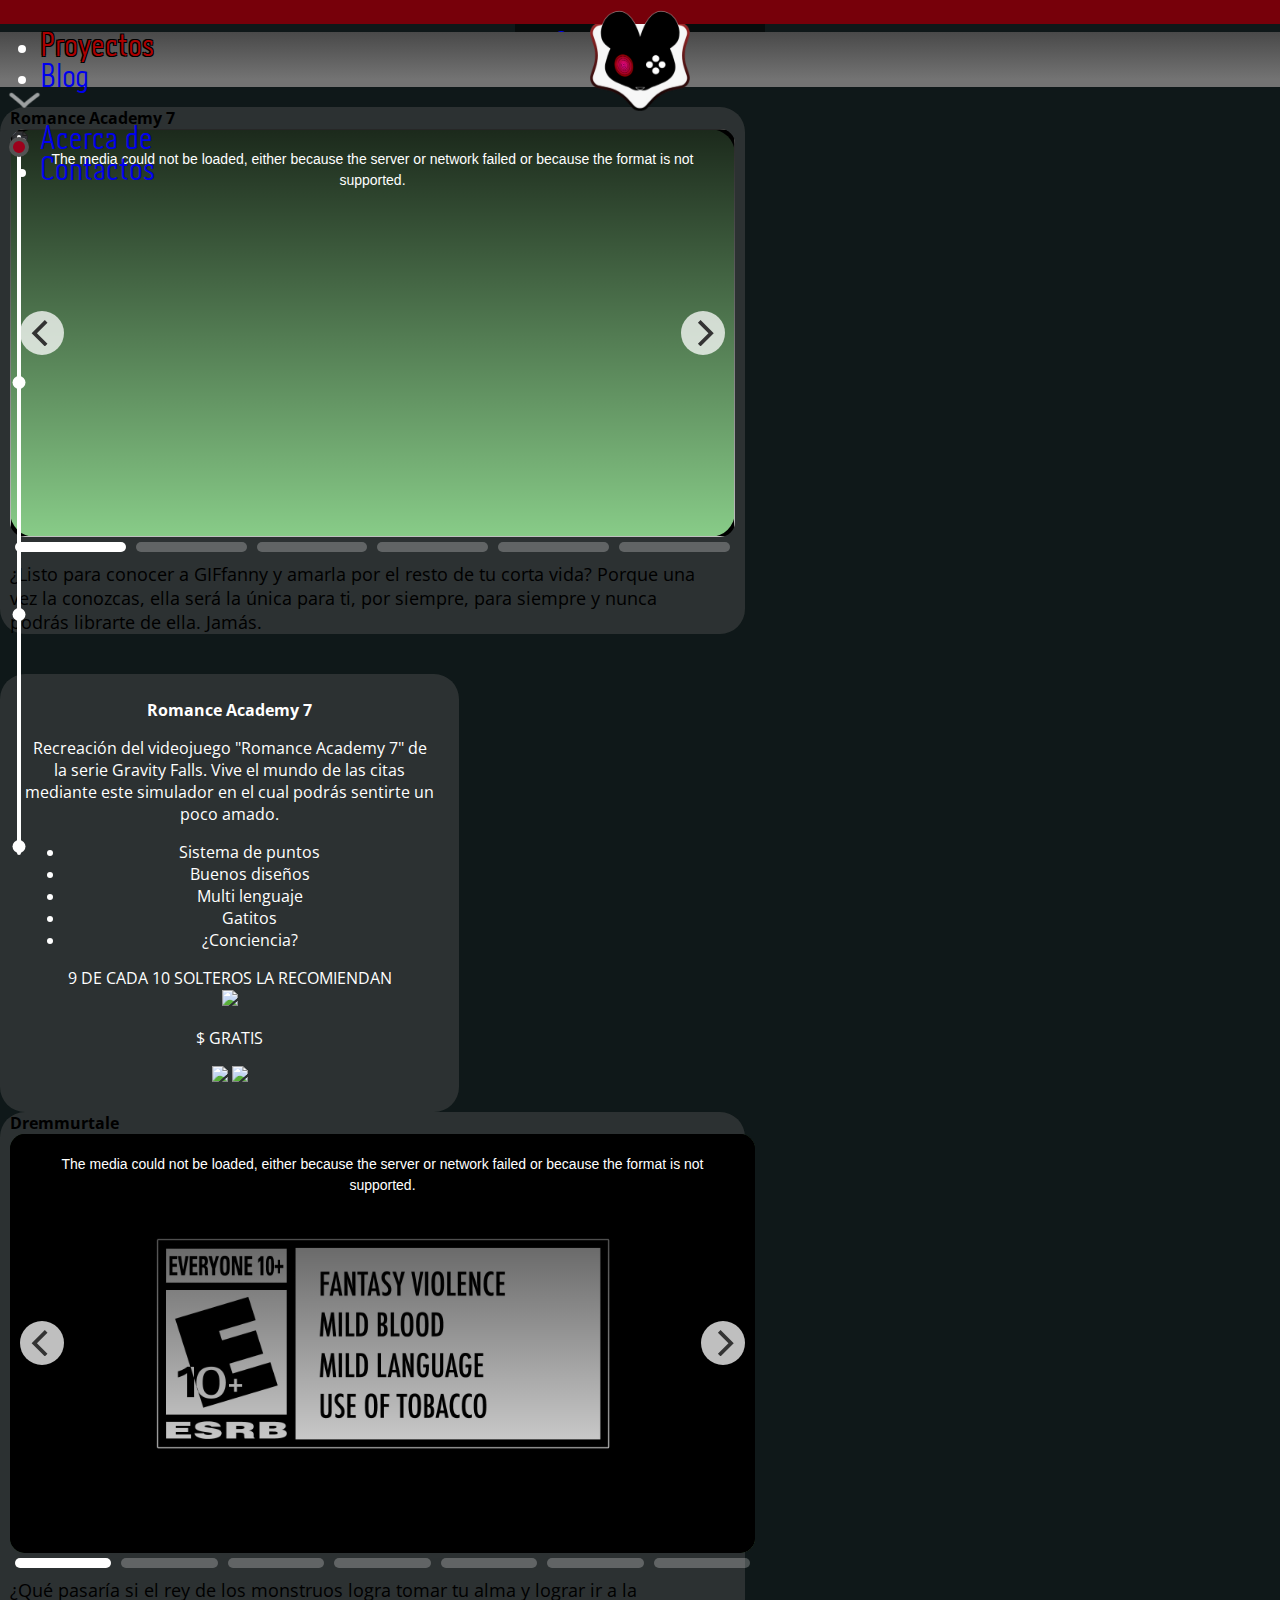
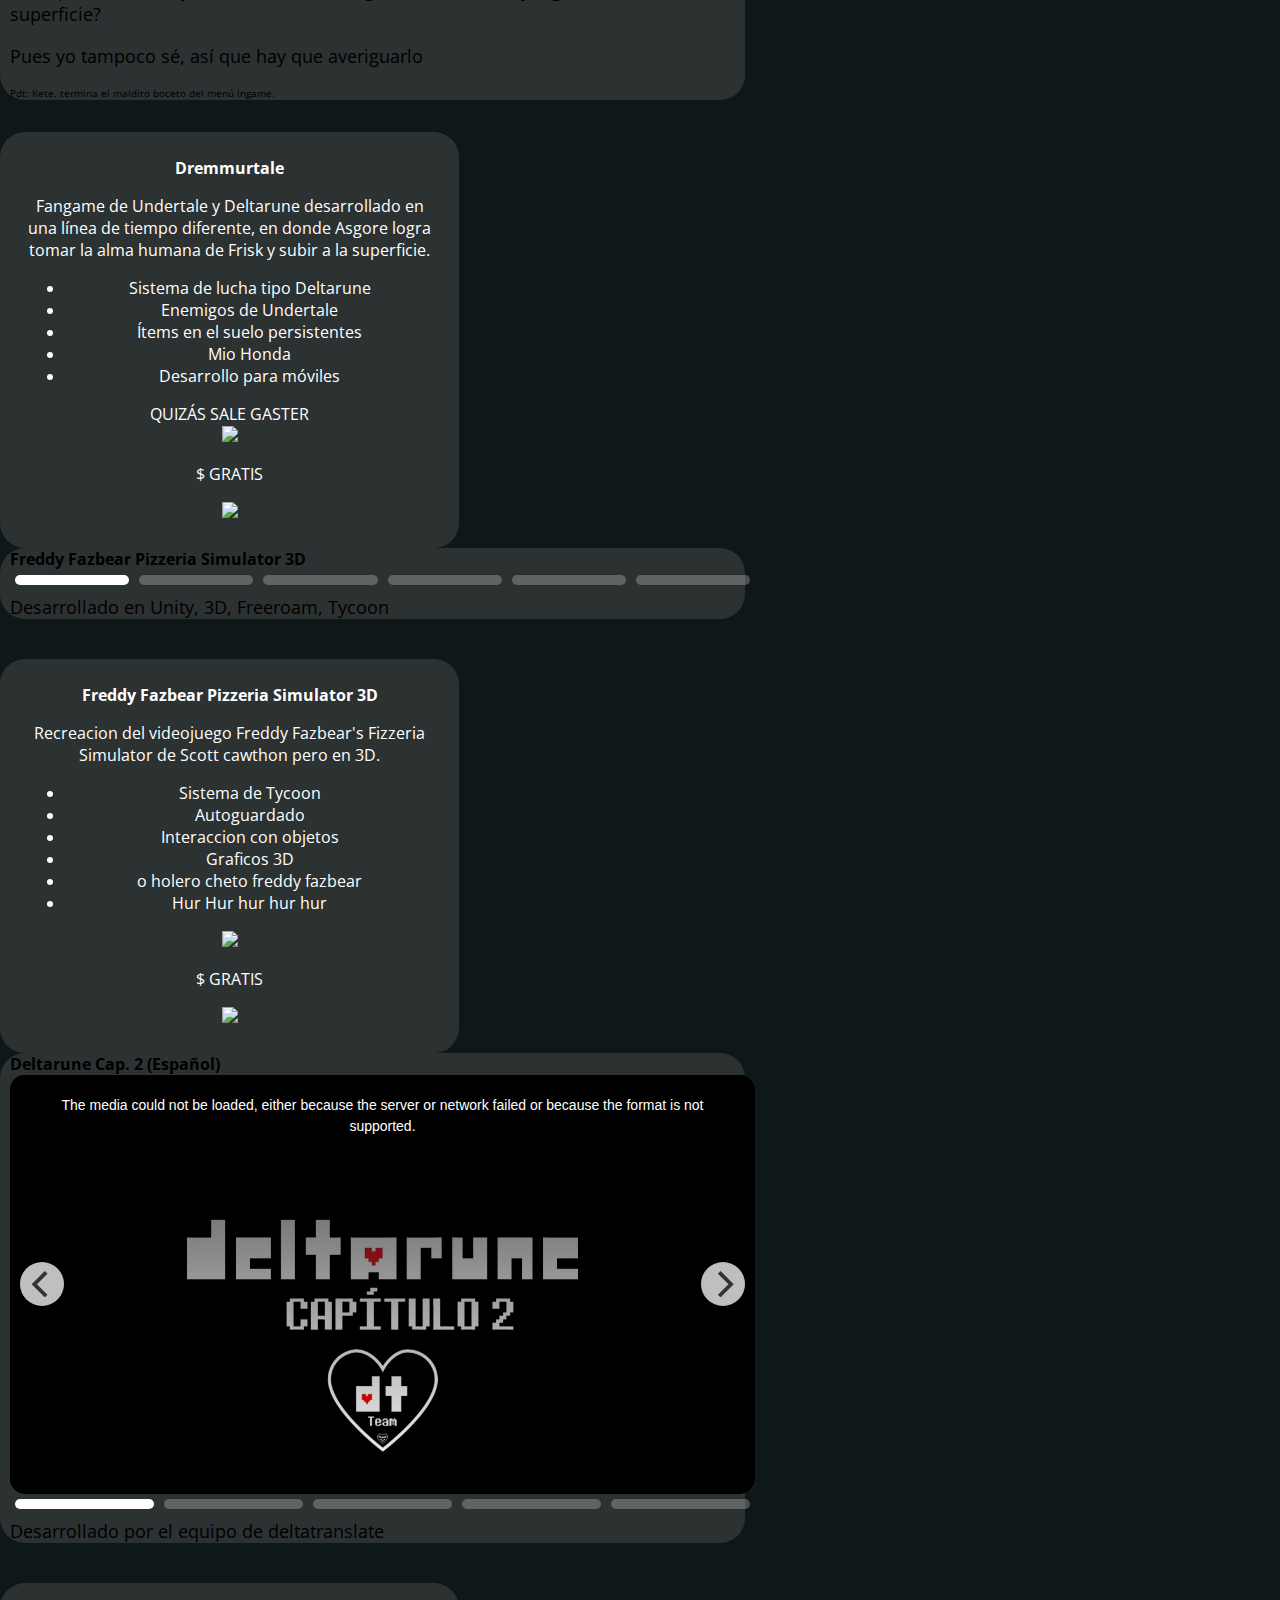
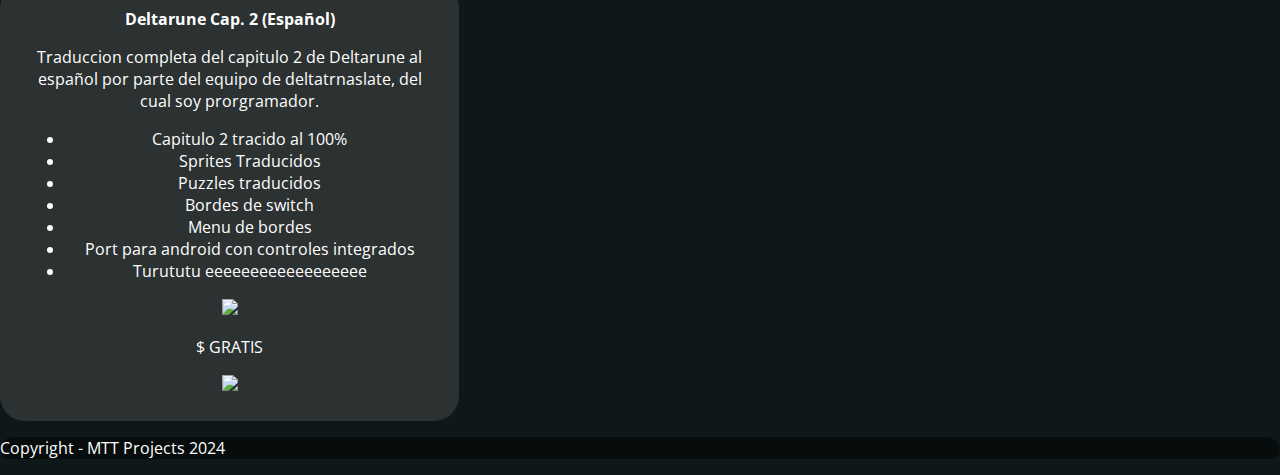
==== commit b84e5619: "faltas" ====
--- a/index.html
+++ b/index.html
@@ -4,16 +4,16 @@
 <head>
     <meta charset="UTF-8">
     <meta name="viewport" content="width=device-width, initial-scale=1.0">
-    <meta name="description" content="Portafolio MTT Projects">
-    <title>MTT projects - Portafolio</title>
+    <meta name="description" content="Proyectos lanzados de MTT Projects para su descarga">
+    <title>MTT projects - Proyectos</title>
     <link rel="stylesheet" href="styles.css">
-    <link rel="stylesheet" href="stylephone.css">
+
     <link rel="stylesheet" href="carousel-test.css">
     <link rel="stylesheet" href="/css/flickity.css">
     <link rel="stylesheet" href="/css/video-js.css">
     <link rel="stylesheet" href="flickity.css">
     <link href="FOREST.CSS" rel="stylesheet">
-
+    <link rel="stylesheet" href="stylephone.css">
     <link rel="shortcut icon" href="images/favicon.png">
     <link href="https://db.onlinewebfonts.com/c/0d7f7710cd9149afde20e022392047c9?family=F29LTAdir-Regular"
         rel="stylesheet">
@@ -39,7 +39,9 @@
 <body class="body-bg" style="font-family: 'Open Sans';">
     <div class="" style="height: 75px;">
         <div class="announcements-bar">
-            <p class="scroll-text">El desarrollador se acaba de rascar los huevos</p>
+            <p class="scroll-text">Proyectos desarrollados y publicados de MTT Projects, omg pero que epico, son muchos,
+                bueno no tantos, pero algo es algo, por algo se empieza, como decia mi tio, si la vida te da limones
+                ponlos en ceviche, y si no te da nada pues nimodo, que se le va a hacer, asi que yafue.</p>
         </div>
 
         <nav class="navbar navbar-expand-lg navbar-dark fixed-top mt-3">
@@ -50,17 +52,17 @@
                             <img src="" width="" height="50" class="p-0 m-0">
                         </a>
                         <li class="nav-item active">
-                            <a class="nav-link front-link nav-selected" href="#">Proyectos</a>
-                        </li>
-                        <li class="nav-item">
-                            <a class="nav-link front-link" href="#projects">Blog</a>
-                        </li>
-
-                        <li class="nav-item">
-                            <a class="nav-link front-link" href="#donations">Acerca de</a>
-                        </li>
-                        <li class="nav-item">
-                            <a class="nav-link front-link" href="#contact">Contactos</a>
+                            <a class="nav-link front-link nav-selected" href="index.html">Proyectos</a>
+                        </li>
+                        <li class="nav-item">
+                            <a class="nav-link front-link" href="blog.html">Blog</a>
+                        </li>
+
+                        <li class="nav-item">
+                            <a class="nav-link front-link" href="about.html">Acerca de</a>
+                        </li>
+                        <li class="nav-item">
+                            <a class="nav-link front-link" href="contact.html">Contactos</a>
                         </li>
                     </ul>
                 </div>
@@ -71,28 +73,30 @@
                 <div class="c-12 collapse navbar-collapse" id="navbarNav">
                     <ul class="col navbar-nav justify-content-around align-items-center mynavbar">
                         <li class="nav-item active">
-                            <a class="nav-link front-link nav-selected" href="#">Proyectos</a>
-                        </li>
-                        <li class="nav-item">
-                            <a class="nav-link front-link" href="#projects">Blog</a>
+                            <a class="nav-link front-link nav-selected" href="index.html">Proyectos</a>
+                        </li>
+                        <li class="nav-item">
+                            <a class="nav-link front-link" href="blog.html">Blog</a>
                         </li>
                         <a class="navbar-brand" href="#">
                             <img src="" width="" height="100" class="p-0 m-0">
                         </a>
                         <li class="nav-item">
-                            <a class="nav-link front-link" href="#donations">Acerca de</a>
-                        </li>
-                        <li class="nav-item">
-                            <a class="nav-link front-link" href="#contact">Contactos</a>
+                            <a class="nav-link front-link" href="about.html">Acerca de</a>
+                        </li>
+                        <li class="nav-item">
+                            <a class="nav-link front-link" href="contact.html">Contactos</a>
                         </li>
                     </ul>
                 </div>
 
-                <a class="header-icon" href="index.html"><img class="fixed-top logo-sticky" src="images/logo-back.png" width="100"></a>
+                <a class="header-icon" href="index.html"><img class="fixed-top logo-sticky" src="images/logo-back.png"
+                        width="100"></a>
             </div>
         </nav>
-        <a class="header-icon" id="headerBT" href="index.html"><img class="logo-sticky" src="images/MTT_Logo.png" width="100"></a>
-        <img class="collapse-arrow" src="images/arrow.png">
+        <a class="header-icon" id="headerBT" href="index.html"><img class="logo-sticky" src="images/MTT_Logo.png"
+                width="100"></a>
+        <a id="CollapseArrow"><img class="collapse-arrow" src="images/arrow.png"></a>
 
     </div>
     <div id="headerFix">
@@ -102,80 +106,32 @@
     <div id="principalContainer" class="principalContainer row d-flex justify-content-end">
         <div id="proyectBrowser" class="proyect-browser">
             <div class="timeline">
-                <a href="#proyect1" class="scroll-link front-link">
+                <a href="#ra7" class="scroll-link front-link">
                     <div class="timeline-point timeline-point-selected">
                         <div class="point-title">
                             <p>Romance Academy 7</p>
                         </div>
                     </div>
                 </a>
-                <a href="#proyect2" class="scroll-link">
+                <a href="#dremmurtale" class="scroll-link">
                     <div class="timeline-point">
                         <div class="point-title">
-                            <p>Titulo Proyecto 2</p>
+                            <p>Dremmurtale</p>
                         </div>
                     </div>
                 </a>
-                <a href="#project1" class="scroll-link">
+                <a href="#ffps3d" class="scroll-link">
                     <div class="timeline-point">
                         <div class="point-title">
-                            <p>Titulo Proyecto 1</p>
+                            <p>FFPS 3D</p>
                         </div>
                     </div>
                 </a>
-                <a href="#project1" class="scroll-link">
+
+                <a href="#deltatranslate" class="scroll-link">
                     <div class="timeline-point">
                         <div class="point-title">
-                            <p>Titulo Proyecto 1</p>
-                        </div>
-                    </div>
-                </a>
-                <a href="#project1" class="scroll-link">
-                    <div class="timeline-point">
-                        <div class="point-title">
-                            <p>Titulo Proyecto 1</p>
-                        </div>
-                    </div>
-                </a>
-                <a href="#project1" class="scroll-link">
-                    <div class="timeline-point">
-                        <div class="point-title">
-                            <p>Titulo Proyecto 1</p>
-                        </div>
-                    </div>
-                </a>
-                <a href="#project1" class="scroll-link">
-                    <div class="timeline-point">
-                        <div class="point-title">
-                            <p>Titulo Proyecto 1</p>
-                        </div>
-                    </div>
-                </a>
-                <a href="#project1" class="scroll-link">
-                    <div class="timeline-point">
-                        <div class="point-title">
-                            <p>Titulo Proyecto 1</p>
-                        </div>
-                    </div>
-                </a>
-                <a href="#project1" class="scroll-link">
-                    <div class="timeline-point">
-                        <div class="point-title">
-                            <p>Titulo Proyecto 1</p>
-                        </div>
-                    </div>
-                </a>
-                <a href="#project1" class="scroll-link">
-                    <div class="timeline-point">
-                        <div class="point-title">
-                            <p>Titulo Proyecto 1</p>
-                        </div>
-                    </div>
-                </a>
-                <a href="#project1" class="scroll-link">
-                    <div class="timeline-point">
-                        <div class="point-title">
-                            <p>Titulo Proyecto 1</p>
+                            <p>DELTARUNE ESP</p>
                         </div>
                     </div>
                 </a>
@@ -183,18 +139,19 @@
         </div>
 
         <div id="proyectViewer" class="col-11">
-            <section id="proyect1">
+            <section id="ra7">
                 <div class="row d-flex justify-content-around align-items-stretch p-4">
                     <div id="projectcolumn1" class="bg-dark-25 text-light p-2 d-flex flex-row">
                         <div class="container-info">
-                            <div class="h3 text-center m-0 p-0">Proyect Title</div>
+                            <div class="h3 text-center m-0 p-0"><b>Romance Academy 7</b></div>
                             <div class="main-gallery">
                                 <div class="carousel" data-flickity='{ "draggable": false, "wrapAround": true}'>
 
                                     <video id="my-video" class="carousel-cell video-js vjs-16-9 vjs-theme-forest"
                                         controls controlsList="nofullscreen" preload="auto" width="auto" height="auto"
-                                        poster="images/video poster.png" data-setup="{}">
-                                        <source src="images/Undertale - Release Trailer - Nintendo Switch.mp4"
+                                        poster="images/romanceAcademy/place.png" data-setup="{}"
+                                        style="border-radius: 25px;">
+                                        <source src="videos/Romance Academy 7 demo _ Gameplay 'HD.mp4"
                                             type="video/mp4" />
                                         <p class="vjs-no-js">
                                             To view this video please enable JavaScript, and consider upgrading to a
@@ -204,39 +161,182 @@
                                         </p>
                                     </video>
 
-                                    <img src="images/swarms2.png" class="carousel-cell" alt="">
-
-                                    <div class="carousel-cell"></div>
-                                    <div class="carousel-cell"></div>
-                                    <div class="carousel-cell"></div>
+                                    <img src="/images/romanceAcademy/gf-0.png" class="carousel-cell" alt="...">
+
+                                    <img src="/images/romanceAcademy/gf-0.5.png" class="carousel-cell" alt="...">
+
+                                    <img src="/images/romanceAcademy/gf-1.png" class="carousel-cell" alt="...">
+
+                                    <img src="/images/romanceAcademy/gf-2.png" class="carousel-cell" alt="...">
+
+                                    <img src="/images/romanceAcademy/gf-3.png" class="carousel-cell" alt="...">
                                 </div>
                             </div>
-                            <p class="font-monospace .fs-6 text about-text">Actualmente estoy cursando la carrera de
-                                Desarrollo
-                                de
-                                software, en la cual adquirí bastantes conocimientos en el área de desarrollo de
-                                programas y
-                                aplicaciones.</p>
-                        </div>
-                    </div>
-
-                    <div id="projectcolumn2" class="bg-dark-25 align-self-stretch">
-                        <div class="h3">Project Title</div>
+                            <p class="font-monospace .fs-6 text about-text">¿Listo para conocer a GIFfanny y amarla por el resto de tu corta vida? Porque una vez la conozcas, ella será la única para ti, por siempre, para siempre y nunca podrás librarte de ella. Jamás.</p>
+                        </div>
+                    </div>
+                    <br>
+                    <div id="projectcolumn2"
+                        class="bg-dark-25 d-flex flex-column justify-content-around mt-sm-2 mt-md-0">
+                        <div class="h1 font-weight-bold text-center"><b>Romance Academy 7</b></div>
+                        <div class="col-11">
+                            <p>Recreación del videojuego "Romance Academy 7" de la serie Gravity Falls. Vive el mundo
+                                de las citas mediante este simulador en el cual podrás sentirte un poco amado.</p>
+                            <ul>
+                                <li>Sistema de puntos</li>
+                                <li>Buenos diseños</li>
+                                <li>Multi lenguaje</li>
+                                <li>Gatitos</li>
+                                <li>¿Conciencia?</li>
+                            </ul>
+                        </div>
+                        <div class="h3">9 DE CADA 10 SOLTEROS LA RECOMIENDAN</div>
+                        <div class="priceTag">
+                            <img src="images/priceCon.png" width="100%">
+                            <p class="price">$ GRATIS</p>
+                        </div>
+                        <div class="d-flex flex-row justify-content-between align-items-center">
+                            <a class="p-3" target="_blank" href="https://mtt-projects.itch.io/romance-academy-7">
+                                <img src="images/Itch_io.svg" width=100% class="mx-auto">
+                            </a>
+                            <a class="p-3" target="_blank"
+                                href="https://gamejolt.com/games/romance_academy_7_MTT/481707">
+                                <img src="images/gamejolt.png" width=100% class="mx-auto">
+                            </a>
+                        </div>
                     </div>
                 </div>
             </section>
-            <section id="proyect2">
+            <section id="dremmurtale">
                 <div class="row d-flex justify-content-around align-items-stretch p-4">
                     <div id="projectcolumn1" class="bg-dark-25 text-light p-2 d-flex flex-row">
-                        <div class="container-info">
-                            <div class="h3 text-center m-0 p-0">Proyect Title</div>
+                        <div class="container-info fullwidht">
+                            <div class="h3 text-center m-0 p-0"><b>Dremmurtale</b></div>
                             <div class="main-gallery">
-                                <div class="carousel" data-flickity='{ "draggable": false, "pageDots": true}'>
+                                <div class="carousel"
+                                    data-flickity='{ "draggable": false, "pageDots": true, "wrapAround": true}'>
 
                                     <video id="my-video" class="carousel-cell video-js vjs-16-9 vjs-theme-forest"
                                         controls preload="auto" width="auto" height="auto"
                                         poster="images/video poster.png" data-setup="{}">
-                                        <source src="images/Undertale - Release Trailer - Nintendo Switch.mp4"
+                                        <source src="videos/dremmurtale.mp4" type="video/mp4" />
+                                        <p class="vjs-no-js">
+                                            To view this video please enable JavaScript, and consider upgrading to a
+                                            web browser that
+                                            <a href="https://videojs.com/html5-video-support/" target="_blank">supports
+                                                HTML5 video</a>
+                                        </p>
+                                    </video>
+
+                                    <img src="/images/dremmurtale/0.png" class="carousel-cell" alt="...">
+                                    <img src="/images/dremmurtale/1.png" class="carousel-cell" alt="...">
+                                    <img src="/images/dremmurtale/2.png" class="carousel-cell" alt="...">
+                                    <img src="/images/dremmurtale/3.png" class="carousel-cell" alt="...">
+                                    <img src="/images/dremmurtale/4.png" class="carousel-cell" alt="...">
+                                    <img src="/images/dremmurtale/5.png" class="carousel-cell" alt="...">
+
+                                </div>
+                            </div>
+                            <p class="font-monospace fs-6 text about-text">¿Qué pasaría si el rey de los monstruos logra
+                                tomar tu alma y lograr ir a la superficie?</p>
+                            <p class="font-monospace fs-6 text about-text">Pues yo tampoco sé, así que hay que
+                                averiguarlo</p>
+                            <p class="font-monospace text about-text" style="font-size: x-small;">Pdt: Kete, termina el
+                                maldito boceto del menú ingame.</p>
+                        </div>
+                    </div>
+                    <br>
+                    <div id="projectcolumn2" class="bg-dark-25 d-flex flex-column justify-content-around"">
+                        <div class=" h1 font-weight-bold text-center"><b>Dremmurtale</b></div>
+                    <div class="col-11">
+                        <p>Fangame de Undertale y Deltarune desarrollado en una línea de tiempo diferente, en donde
+                            Asgore logra tomar la alma humana de Frisk y subir a la superficie.</p>
+                        <ul>
+                            <li>Sistema de lucha tipo Deltarune</li>
+                            <li>Enemigos de Undertale</li>
+                            <li>Ítems en el suelo persistentes</li>
+                            <li>Mio Honda</li>
+                            <li>Desarrollo para móviles</li>
+                        </ul>
+                    </div>
+                    <div class="h3">QUIZÁS SALE GASTER</div>
+                    <div class="priceTag">
+                        <img src="images/priceCon.png" width="100%">
+                        <p class="price">$ GRATIS</p>
+                    </div>
+                    <div class="d-flex flex-row justify-content-between align-items-center">
+                        <a class="" target="_blank"
+                            href="https://www.mediafire.com/file/1eiqlqkx7nr8qzk/Dremmurrtale_1.11.0.zip/file">
+                            <img src="images/mediafire-logo-transparent.png" width=100% class="mx-auto">
+                        </a>
+
+                    </div>
+                </div>
+            </section>
+            <section id="ffps3d">
+                <div class="row d-flex justify-content-around align-items-stretch p-4">
+                    <div id="projectcolumn1" class="bg-dark-25 text-light p-2 d-flex flex-row">
+                        <div class="container-info fullwidht">
+                            <div class="h3 text-center m-0 p-0"><b>Freddy Fazbear Pizzeria Simulator 3D</b></div>
+                            <div class="main-gallery">
+                                <div class="carousel"
+                                    data-flickity='{ "draggable": false, "pageDots": true, "wrapAround": true}'>
+
+                                    <img src="/images/ffps3d/0.jpg" width="100%" height="100%" class="carousel-cell"
+                                        alt="...">
+                                    <img src="/images/ffps3d/0.5.jpg" class="carousel-cell" alt="...">
+                                    <img src="/images/ffps3d/1.jpg" class="carousel-cell" alt="...">
+                                    <img src="/images/ffps3d/2.jpg" class="carousel-cell" alt="...">
+                                    <img src="/images/ffps3d/3.jpg" class="carousel-cell" alt="...">
+                                    <img src="/images/ffps3d/4.jpg" class="carousel-cell" alt="...">
+
+                                </div>
+                            </div>
+                            <p class="font-monospace .fs-6 text about-text">Desarrollado en Unity, 3D, Freeroam, Tycoon
+                            </p>
+
+                        </div>
+                    </div>
+                    <br>
+                    <div id="projectcolumn2" class="bg-dark-25 d-flex flex-column justify-content-around"">
+                        <div class=" h1 font-weight-bold text-center"><b>Freddy Fazbear Pizzeria Simulator 3D</b></div>
+                    <div class="col-11">
+                        <p>Recreacion del videojuego Freddy Fazbear's Fizzeria Simulator de Scott cawthon pero en 3D.
+                        </p>
+                        <ul>
+                            <li>Sistema de Tycoon</li>
+                            <li>Autoguardado</li>
+                            <li>Interaccion con objetos</li>
+                            <li>Graficos 3D</li>
+                            <li>o holero cheto freddy fazbear</li>
+                            <li>Hur Hur hur hur hur</li>
+                        </ul>
+                    </div>
+                    <div class="priceTag">
+                        <img src="images/priceCon.png" width="100%">
+                        <p class="price">$ GRATIS</p>
+                    </div>
+                    <div class="d-flex flex-row justify-content-between align-items-center">
+                        <a class="" target="_blank"
+                            href="https://www.mediafire.com/file/nvpjt3rcf51wxri/Freddy_Fazbear_Pizzeria_Simulator_3D.zip/file">
+                            <img src="images/mediafire-logo-transparent.png" width=100% class="mx-auto">
+                        </a>
+
+                    </div>
+                </div>
+            </section>
+            <section id="deltatranslate">
+                <div class="row d-flex justify-content-around align-items-stretch p-4">
+                    <div id="projectcolumn1" class="bg-dark-25 text-light p-2 d-flex flex-row">
+                        <div class="container-info fullwidht">
+                            <div class="h3 text-center m-0 p-0"><b>Deltarune Cap. 2 (Español)</b></div>
+                            <div class="main-gallery">
+                                <div class="carousel"
+                                    data-flickity='{ "draggable": false, "pageDots": true, "wrapAround": true}'>
+                                    <video id="my-video" class="carousel-cell video-js vjs-16-9 vjs-theme-forest"
+                                        controls preload="auto" width="auto" height="auto"
+                                        poster="images/deltatranslate/1.png" data-setup="{}">
+                                        <source src="videos/TRAILER - Deltarune Ep 2 ESPAÑOL por DELTATRANSLATE.mp4"
                                             type="video/mp4" />
                                         <p class="vjs-no-js">
                                             To view this video please enable JavaScript, and consider upgrading to a
@@ -245,417 +345,63 @@
                                                 HTML5 video</a>
                                         </p>
                                     </video>
-
-                                    <img src="images/swarms2.png" class="carousel-cell" alt="">
-
-                                    <div class="carousel-cell"></div>
-                                    <div class="carousel-cell"></div>
-                                    <div class="carousel-cell"></div>
+                                    <img src="/images/deltatranslate/2.png" class="carousel-cell" alt="...">
+                                    <img src="/images/deltatranslate/3.png" class="carousel-cell" alt="...">
+                                    <img src="/images/deltatranslate/4.png" class="carousel-cell" alt="...">
+                                    <img src="/images/deltatranslate/5.jpg" class="carousel-cell" alt="...">
+
                                 </div>
                             </div>
-                            <p class="font-monospace .fs-6 text about-text">Actualmente estoy cursando la carrera de
-                                Desarrollo
-                                de
-                                software, en la cual adquirí bastantes conocimientos en el área de desarrollo de
-                                programas y
-                                aplicaciones.</p>
-                        </div>
-                    </div>
-
-                    <div id="projectcolumn2" class="bg-dark-25 align-self-stretch">
-                        <div class="h3">Project Title</div>
+                            <div class="d-flex flex-column justify-content-center">
+                                <p class="font-monospace .fs-6 text about-text">Desarrollado por el equipo de
+                                    deltatranslate</p>
+                                <a class="text-center" href="https://discord.com/invite/EVJ78AWMFT" target="_blank"><i
+                                        class="logo-size1 fa-brands fa-discord"></i></a>
+                            </div>
+                        </div>
+                    </div>
+                    <br>
+                    <div id="projectcolumn2" class="bg-dark-25 d-flex flex-column justify-content-around"">
+                        <div class=" h1 font-weight-bold text-center"><b>Deltarune Cap. 2 (Español)</b></div>
+                    <div class="col-11">
+                        <p>Traduccion completa del capitulo 2 de Deltarune al español por parte del equipo de
+                            deltatrnaslate, del cual soy prorgramador.</p>
+                        <ul>
+                            <li>Capitulo 2 tracido al 100%</li>
+                            <li>Sprites Traducidos</li>
+                            <li>Puzzles traducidos</li>
+                            <li>Bordes de switch</li>
+                            <li>Menu de bordes</li>
+                            <li>Port para android con controles integrados</li>
+                            <li>Turututu eeeeeeeeeeeeeeeeee</li>
+                        </ul>
+                    </div>
+                    <div class="priceTag">
+                        <img src="images/priceCon.png" width="100%">
+                        <p class="price">$ GRATIS</p>
+                    </div>
+                    <div class="d-flex flex-row justify-content-between align-items-center">
+                        <a class="" target="_blank"
+                            href="https://youtu.be/iI0ALcEW-Wo">
+                            <img src="images/youtube.png" width=50% class="mx-auto">
+                        </a>
+
                     </div>
                 </div>
             </section>
         </div>
     </div>
-    <section id="projects">
-        <div class="sep-h"></div>
-        <div class="p-5 mt-5">
-            <h2 class="text-light">Mis Proyectos:</h2>
-            <p class="h4 text-light">Aquí algunos de los proyectos en los que he trabajado a lo largo de mi vida:
-            </p>
-            <div class="d-flex justify-content-around row row-cols-3 align-content-center">
-                <div class="card text-light m-2 p-0 col" style="width: 25rem; background-color: rgba(0, 0, 0, 0.75);">
-                    <div class="slider">
-                        <div class="slide-track">
-                            <div class="slide">
-                                <img src="/images/romanceAcademy/gf-0.png" class="d-block w-100" alt="...">
-                            </div>
-                            <div class="slide">
-                                <img src="/images/romanceAcademy/gf-0.5.png" class="d-block w-100" alt="...">
-                            </div>
-                            <div class="slide">
-                                <img src="/images/romanceAcademy/gf-1.png" class="d-block w-100" alt="...">
-                            </div>
-                            <div class="slide">
-                                <img src="/images/romanceAcademy/gf-2.png" class="d-block w-100" alt="...">
-                            </div>
-                            <div class="slide">
-                                <img src="/images/romanceAcademy/gf-3.png" class="d-block w-100" alt="...">
-                            </div>
-                            <div class="slide">
-                                <img src="/images/romanceAcademy/gf-0.png" alt="...">
-                            </div>
-                        </div>
-                    </div>
-                    <div class="card-body">
-                        <h5 class="card-title m-0 p-0">Romance Academy 7</h5>
-                        <p class="text-warning m-0 p-0">Posible Cancelamiento</p>
-                        <p class="">Gamemaker Studio 2</p>
-                        <p class="card-text">Proyecto de traer a la realidad el videojuego de Gravity Falls, que
-                            desarrollé en 2019 y quedó en una DEMO.</p>
-
-                        <div class="d-flex flex-row justify-content-around ">
-                            <a target="_blank" href="https://mtt-projects.itch.io/romance-academy-7"
-                                class="btn btn-outline-danger">Itch.io <i class="fa-brands fa-itch-io"></i></a>
-                        </div>
-
-                    </div>
-                </div>
-
-
-                <div class="card text-light m-2 p-0 col" style="width: 25rem; background-color: rgba(0, 0, 0, 0.75);">
-                    <div class="slider">
-                        <img src="/images/swarms2.png" class="d-block w-100" alt="...">
-                    </div>
-                    <div class="card-body">
-                        <h5 class="card-title m-0 p-0">Swarms Invasion</h5>
-                        <p class="text-success m-0 p-0">Lanzado #18</p>
-                        <p class="">Unity engine</p>
-                        <p class="card-text">Videojuego que realicé para competir en la ScoreSpace Jam de itch.io, y mi
-                            primer proyecto hecho en Unity Engine.</p>
-
-                        <div class="d-flex flex-row justify-content-around ">
-                            <a target="_blank" href="https://mtt-projects.itch.io/swarms-invasion"
-                                class="btn btn-outline-danger">Itch.io <i class="fa-brands fa-itch-io"></i></a>
-                        </div>
-
-                    </div>
-                </div>
-                <div class="card text-light m-2 p-0 col" style="width: 25rem; background-color: rgba(0, 0, 0, 0.75);">
-                    <div class="slider">
-                        <div class="slide-track-6">
-                            <div class="slide-6">
-                                <img src="/images/dremmurtale/0.png" class="d-block w-100" alt="...">
-                            </div>
-                            <div class="slide-6">
-                                <img src="/images/dremmurtale/1.png" class="d-block w-100" alt="...">
-                            </div>
-                            <div class="slide-6">
-                                <img src="/images/dremmurtale/2.png" class="d-block w-100" alt="...">
-                            </div>
-                            <div class="slide-6">
-                                <img src="/images/dremmurtale/3.png" class="d-block w-100" alt="...">
-                            </div>
-                            <div class="slide-6">
-                                <img src="/images/dremmurtale/4.png" class="d-block w-100" alt="...">
-                            </div>
-                            <div class="slide-6">
-                                <img src="/images/dremmurtale/5.png" class="d-block w-100" alt="...">
-                            </div>
-                            <div class="slide-6">
-                                <img src="/images/dremmurtale/0.png" alt="...">
-                            </div>
-                        </div>
-                    </div>
-
-
-                    <div class="card-body">
-                        <h5 class="card-title m-0 p-0">Dremmurtale</h5>
-                        <p class="text-danger m-0 p-0">Cancelado</p>
-                        <p class="">Gamemaker Studio 2</p>
-                        <p class="card-text">Fangame de Undertale y Deltarune que estaba desarrollando con mi amigo Kete
-                            Inporta, era una linea alterna de undertale mezclando el estilo de combate de deltarune, y
-                            una historia aparte.</p>
-                        <div class="d-flex flex-row justify-content-around">
-                            <a target="_blank"
-                                href="https://www.mediafire.com/file/1eiqlqkx7nr8qzk/Dremmurrtale_1.11.0.zip/file"
-                                class="btn btn-outline-danger">Mediafire <i class="fa-brands fa-mediafire"></i></a>
-                            <a target="_blank" href="https://www.youtube.com/watch?v=gpjb0LSHNTo"
-                                class="btn btn-outline-danger">Gameplay <i class="fa-brands fa-youtube"></i></a>
-                        </div>
-                    </div>
-                </div>
-
-                <div class="card text-light m-2 p-0 col" style="width: 25rem; background-color: rgba(0, 0, 0, 0.75);">
-                    <div class="slider">
-                        <div class="slide-track-6">
-                            <div class="slide-6">
-                                <img src="/images/ffps3d/0.jpg" class="d-block w-100" alt="...">
-                            </div>
-                            <div class="slide-6">
-                                <img src="/images/ffps3d/0.5.jpg" class="d-block w-100" alt="...">
-                            </div>
-                            <div class="slide-6">
-                                <img src="/images/ffps3d/1.jpg" class="d-block w-100" alt="...">
-                            </div>
-                            <div class="slide-6">
-                                <img src="/images/ffps3d/2.jpg" class="d-block w-100" alt="...">
-                            </div>
-                            <div class="slide-6">
-                                <img src="/images/ffps3d/3.jpg" class="d-block w-100" alt="...">
-                            </div>
-                            <div class="slide-6">
-                                <img src="/images/ffps3d/4.jpg" class="d-block w-100" alt="...">
-                            </div>
-                            <div class="slide-6">
-                                <img src="/images/ffps3d/0.jpg" alt="...">
-                            </div>
-                        </div>
-                    </div>
-                    <div class="card-body">
-                        <h5 class="card-title m-0 p-0">Freddy Fazbear Pizzeria Simulator 3D</h5>
-                        <p class="text-warning m-0 p-0">En desarrollo</p>
-                        <p class="">Unity engine</p>
-                        <p class="card-text">Recreación del videojuego de Freddy Fazbear Pizzeria Simulator de Scott
-                            Cawthon, pero en 3D y FreeRoam. Aún está en desarrollo.</p>
-                        <div class="d-flex flex-row justify-content-around">
-                            <a target="_blank"
-                                href="https://www.mediafire.com/file/nvpjt3rcf51wxri/Freddy_Fazbear_Pizzeria_Simulator_3D.zip/file"
-                                class="btn btn-outline-danger">Mediafire <i class="fa-brands fa-mediafire"></i></a>
-                            <a target="_blank"
-                                href="https://store.steampowered.com/app/738060/Freddy_Fazbears_Pizzeria_Simulator/"
-                                class="btn btn-outline-danger">Original en <i class="fa-brands fa-steam"></i></a>
-                        </div>
-
-                    </div>
-                </div>
-
-                <div class="card text-light m-2 p-0 col" style="width: 25rem; background-color: rgba(0, 0, 0, 0.75);">
-                    <div class="slider">
-                        <div class="slide-track">
-                            <div class="slide">
-                                <img src="/images/deltatranslate/1.png" class="d-block w-100" alt="...">
-                            </div>
-                            <div class="slide">
-                                <img src="/images/deltatranslate/2.png" class="d-block w-100" alt="...">
-                            </div>
-                            <div class="slide">
-                                <img src="/images/deltatranslate/3.png" class="d-block w-100" alt="...">
-                            </div>
-                            <div class="slide">
-                                <img src="/images/deltatranslate/4.png" class="d-block w-100" alt="...">
-                            </div>
-                            <div class="slide">
-                                <img src="/images/deltatranslate/5.jpg" class="d-block w-100" alt="...">
-                            </div>
-                            <div class="slide">
-                                <img src="/images/deltatranslate/1.png" alt="...">
-                            </div>
-                        </div>
-                    </div>
-                    <div class="card-body">
-                        <h5 class="card-title m-0 p-0 col">Deltarune Capítulo 2 en Español.</h5>
-                        <p class="text-success m-0 p-0">Lanzado</p>
-                        <p class="">Undertale mod tool / Gamemaker Studio 2</p>
-                        <p class="card-text">Aporte como programador en la traducción del capítulo 2 de Deltarune.</p>
-                        <div class="d-flex flex-row justify-content-around">
-                            <a target="_blank" href="https://youtu.be/iI0ALcEW-Wo"
-                                class="btn btn-outline-danger">Trailer en
-                                <i class="fa-brands fa-youtube"></i></a>
-                        </div>
-
-
-                    </div>
-                </div>
-
-                <div class="card text-light m-2 p-0 col" style="width: 25rem; background-color: rgba(0, 0, 0, 0.75);">
-                    <div class="slider">
-                        <img src="/images/kittyrun2.png" class="d-block w-100" alt="...">
-                    </div>
-                    <div class="card-body">
-                        <h5 class="card-title m-0 p-0">Kitty Run Run</h5>
-                        <p class="text-success m-0 p-0">Lanzado</p>
-                        <p class="">Unity engine</p>
-                        <p class="card-text">Videojuego hecho para un proyecto de tercer semestre en mi instituto, está
-                            conectado a una base de datos en Firebase y tiene un marcador global.</p>
-
-                        <div class="d-flex flex-row justify-content-around ">
-                            <a target="_blank" href="https://mtt-projects.itch.io/kitty-kitty-run"
-                                class="btn btn-outline-danger">Itch.io <i class="fa-brands fa-itch-io"></i></a>
-                        </div>
-
-                    </div>
-                </div>
-
-                <div class="card text-light m-2 p-0 col" style="width: 25rem; background-color: rgba(0, 0, 0, 0.75);">
-                    <div class="slider">
-                        <img src="/images/mtt-manager/1.png" class="d-block w-100" alt="...">
-                    </div>
-                    <div class="card-body">
-                        <h5 class="card-title m-0 p-0">MTT Manager</h5>
-                        <p class="text-warning m-0 p-0">Lanzado (Privado)</p>
-                        <p class="">Visual Studio 2022</p>
-                        <p class="card-text">Programa desarrollado para administrar el videojuego de Kitty Run Run, fue
-                            desarrollado a la par que el videojuego y permite realizar cambios de puntajes, registro y
-                            eliminación de jugadores, y es portable.</p>
-                        <div class="d-flex flex-row justify-content-around ">
-                            <a target="_blank" href="https://github.com/MTT-Projects/MTT-Manager"
-                                class="btn btn-outline-danger">GitHub <i class="fa-brands fa-github"></i></a>
-                        </div>
-
-                    </div>
-                </div>
-
-                <div class="card text-light m-2 p-0 col" style="width: 25rem; background-color: rgba(0, 0, 0, 0.75);">
-                    <div class="slider">
-                        <div class="slide-track-6">
-                            <div class="slide-6">
-                                <img src="/images/caty/0.png" class="d-block w-100" alt="...">
-                            </div>
-                            <div class="slide-6">
-                                <img src="/images/caty/1.png" class="d-block w-100" alt="...">
-                            </div>
-                            <div class="slide-6">
-                                <img src="/images/caty/2.png" class="d-block w-100" alt="...">
-                            </div>
-                            <div class="slide-6">
-                                <img src="/images/caty/3.png" class="d-block w-100" alt="...">
-                            </div>
-                            <div class="slide-6">
-                                <img src="/images/caty/4.png" class="d-block w-100" alt="...">
-                            </div>
-                            <div class="slide-6">
-                                <img src="/images/caty/5.png" class="d-block w-100" alt="...">
-                            </div>
-                            <div class="slide-6">
-                                <img src="/images/caty/0.png" alt="...">
-                            </div>
-                        </div>
-                    </div>
-
-                    <div class="card-body">
-                        <h5 class="card-title m-0 p-0">Caty's PawClues</h5>
-                        <p class="text-warning m-0 p-0">En desarrollo</p>
-                        <p class="">Unity</p>
-                        <p class="card-text">Juego de una gatita en una isla buscando pistas para encontrar a su hermana
-                            perdida, mientras interactua y explora todos los rincones de su hogar.</p>
-                        <div class="d-flex flex-row justify-content-around">
-
-                        </div>
-                    </div>
-                </div>
-
-                <div class="card text-light m-2 p-0 col" style="width: 25rem; background-color: rgba(0, 0, 0, 0.75);">
-                    <div class="slider">
-                        <img src="/images/tamagotchi.jpg" class="d-block w-100" alt="...">
-                    </div>
-                    <div class="card-body">
-                        <h5 class="card-title m-0 p-0">MLP Tamagotchi</h5>
-                        <p class="text-warning m-0 p-0">Source Code</p>
-                        <p class="">NetBeans Java</p>
-                        <p class="card-text">Programa desarrollado en segundo semestre con Java en la IDE de NetBeans,
-                            el programa es un tamagotchi de Fluttershy de MLP, además de contener algunas otras
-                            aplicaciones en un escritorio interno.</p>
-                        <div class="d-flex flex-row justify-content-around ">
-                            <a target="_blank" href="https://github.com/Matiw172/Programa-POO-2BV"
-                                class="btn btn-outline-danger">GitHub <i class="fa-brands fa-github"></i></a>
-                        </div>
-
-                    </div>
-                </div>
-
-                <div class="card text-light m-2 p-0 col" style="width: 25rem; background-color: rgba(0, 0, 0, 0.75);">
-                    <div class="slider">
-                        <img src="/images/minesweeper/0.jpg" class="d-block w-100" alt="...">
-                    </div>
-                    <div class="card-body">
-                        <h5 class="card-title m-0 p-0">Buscaminas</h5>
-                        <p class="text-success m-0 p-0">Completo (Privado)</p>
-                        <p class="">Gamemaker Studio 2</p>
-                        <p class="card-text">Videojuego hecho en GamemakerStudio 2, recreando el clasico buscaminas.</p>
-                        <div class="d-flex flex-row justify-content-around ">
-                            <a target="_blank"
-                                href="https://www.mediafire.com/file/trkhp17ev2oq8z7/MineSweeper.zip/file"
-                                class="btn btn-outline-danger">Mediafire <i class="fa-brands fa-mediafire"></i></a>
-                        </div>
-
-                    </div>
-                </div>
-
-
-            </div>
+
+
+    <footer id="footer" class="bg-black text-light myfooter align-items-center mt-3 p-1 row d-flex">
+        <p class="col h4 copy">Copyright - MTT Projects 2024</p>
+        <div class='col-md-4 col-sm-12 socialfooter d-flex justify-content-around'>
+            <a href="https://twitter.com/Matiw172" target="_blank"><i class="fa-brands fa-twitter"></i></a>
+            <a href="https://www.facebook.com/Matiw172" target="_blank"><i class="fa-brands fa-facebook"></i></a>
+            <a href="https://www.youtube.com/@matiw172" target="_blank"><i class="fa-brands fa-youtube"></i></a>
+            <a href="https://www.linkedin.com/in/matiw172" target="_blank"><i class="fa-brands fa-linkedin-in"></i></a>
+            <a href="https://mtt-projects.itch.io/" target="_blank"><i class="fa-brands fa-itch-io"></i></a>
         </div>
-    </section>
-
-    <section id="donations">
-        <div class="sep-h"></div>
-        <div class="text-light p-5 mt-5">
-            <h2>Donaciones</h2>
-            <div class="d-flex row">
-
-
-            </div>
-            <div class="row p-3 ">
-                <div class="col-sm-12 col-md-5">
-                    <p class="col h1 text-danger text-center">¡DAME TU DINERO!</p>
-
-                    <video id="my-video" class="video-js vjs-theme-forest" controls preload="auto" width="auto"
-                        height="auto" poster="images/video poster.png" data-setup="{}">
-                        <source src="images/Undertale - Release Trailer - Nintendo Switch.mp4" type="video/mp4" />
-                        <p class="vjs-no-js">
-                            To view this video please enable JavaScript, and consider upgrading to a
-                            web browser that
-                            <a href="https://videojs.com/html5-video-support/" target="_blank">supports HTML5 video</a>
-                        </p>
-                    </video>
-
-                </div>
-                <div class="col-sm-12 col-md-7">
-                    <p class="col h1 text-center">¿Quieres Apoyarme?⠀</p>
-                    <div class="row row-cols-2 d-flex justify-content-around">
-                        <div class="p-3 bg-dark-25 col-5">
-                            <p class="h2 text-center">Paypal</p>
-                            <a class="d-flex align-content-center justify-content-center"
-                                href="https://paypal.me/matiualvarado" target="_blank"><img class="img-center"
-                                    src="images/paypal.png" width="100%"></a>
-                        </div>
-                        <div class="p-3 bg-dark-25 col-5 ">
-                            <p class="h2 text-center">Buy me a Coffee</p>
-                            <a class="d-flex align-content-center justify-content-center"
-                                href="https://www.buymeacoffee.com/matiw172" target="_blank"><img class="img-center"
-                                    src="images/buymeacoffe.png" width="100%"></a>
-                        </div>
-                    </div>
-                </div>
-            </div>
-            <div class="">
-                <p class="h5">Tus donaciones me ayudaran a seguir con mis proyectos.</p>
-                <p class="h1 text-danger-emphasis">Y comprar peluches de My Little Pony</p>
-            </div>
-        </div>
-    </section>
-    <div class="sep-h"></div>
-    <section id="contact" class="container bg-dark-25 p-5 text-light mt-5">
-
-        <p class="h1">¿Necesitas mas informacion?</p>
-        <h2>Enviame un un mensaje:</h2>
-        <form action="https://formsubmit.co/matiw.alva172@gmail.com" method="POST" class="row g-3 ">
-            <div class="col-md-6">
-                <label for="inputName" class="form-label">Nombre</label>
-                <input type="text" class="form-control" id="inputName" name="name>
-            </div>
-            <div class=" col-md-6">
-                <label for="inputLastName" class="form-label">Apellido</label>
-                <input type="text" class="form-control" id="inputLastName">
-            </div>
-            <div class="col-12">
-                <label for="inputMail" class="form-label">Correo Electronico</label>
-                <input type="email" class="form-control" id="inputMail" placeholder="yourmail@test.com" name="email">
-            </div>
-            <div class="col-md-6">
-                <label for="inputMessage" class="form-label">Mensaje</label>
-                <textarea type="text" class="form-control" id="inputMessage" placeholder="..." style="height: 205px;"
-                    name="message"></textarea>
-            </div>
-            <div class="col-12">
-                <button type="submit" class="btn btn-primary">Enviar</button>
-            </div>
-        </form>
-    </section>
-    <footer class="bg-black text-light myfooter text-center mt-3 p-1">
-        <p class="h6">MTT Projects © 2024</p>
     </footer>
 
     <script src="js/jquery-3.7.1.min.js"></script>
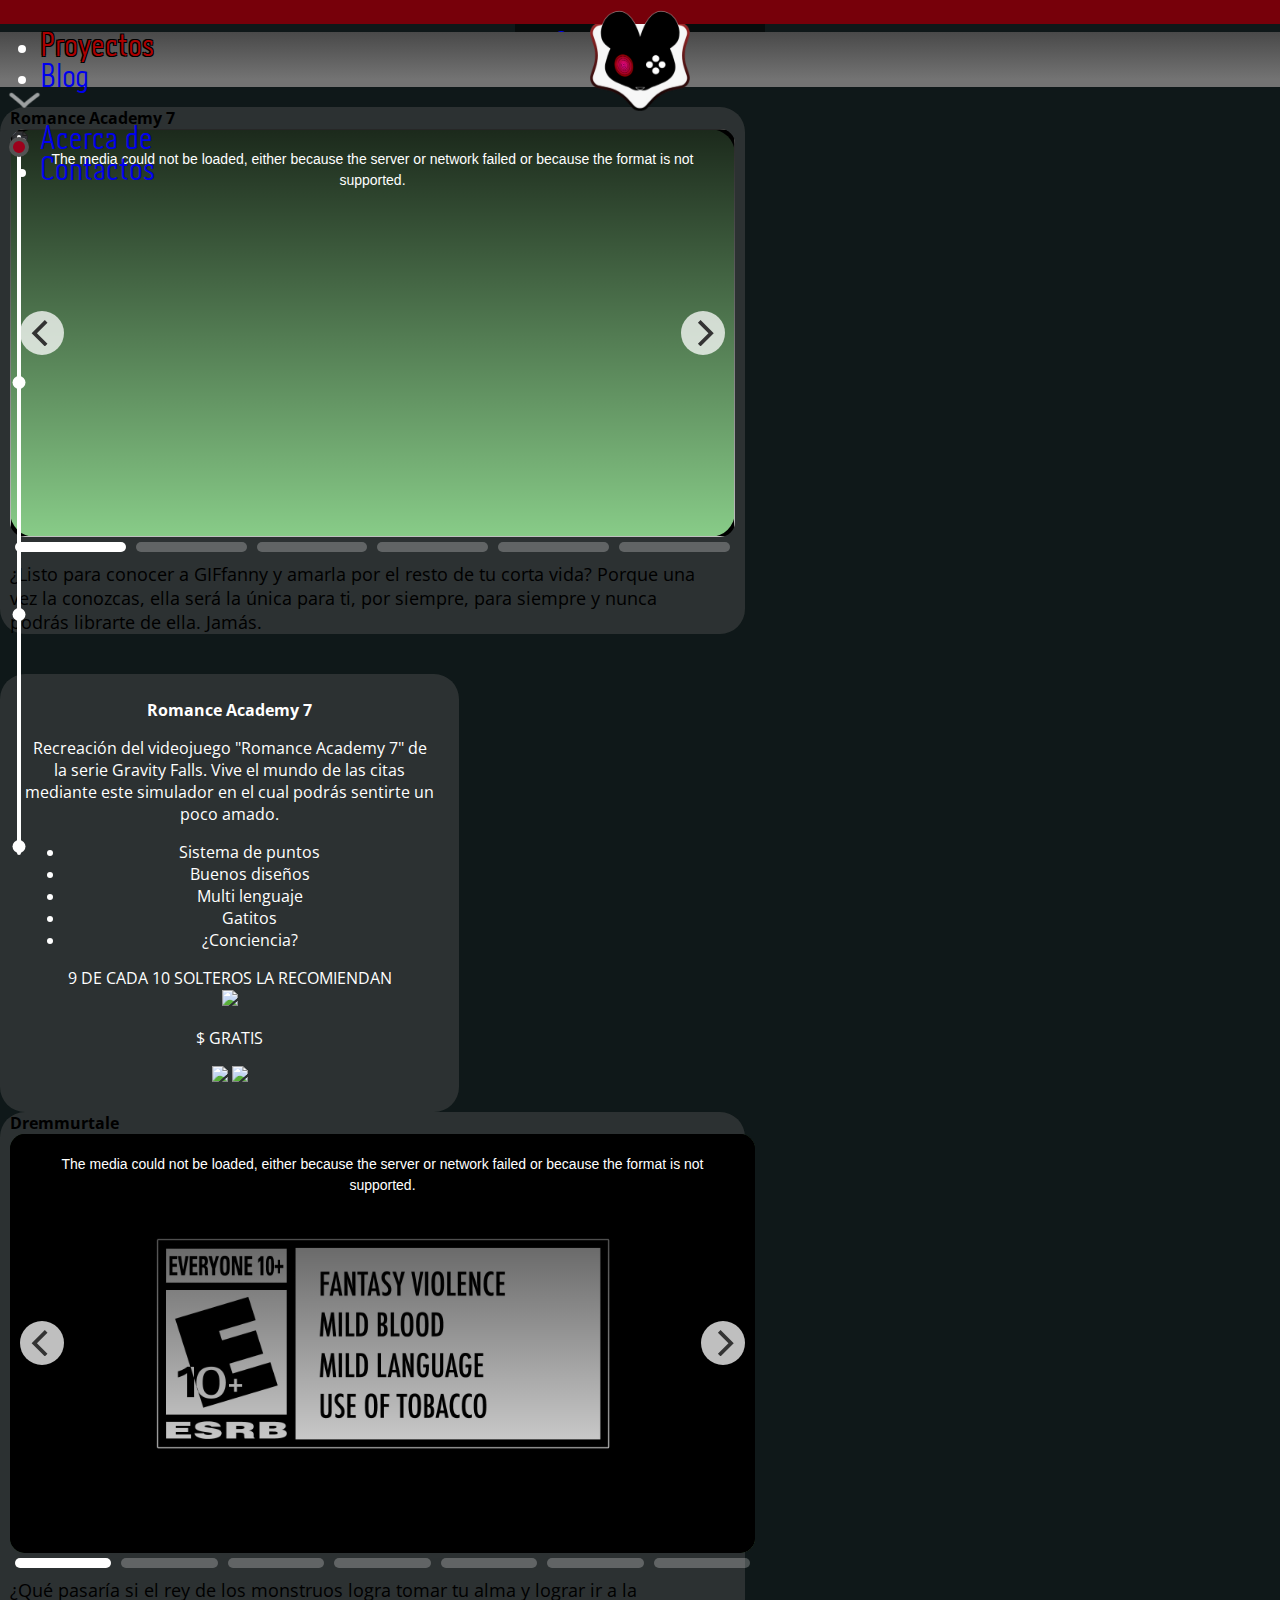
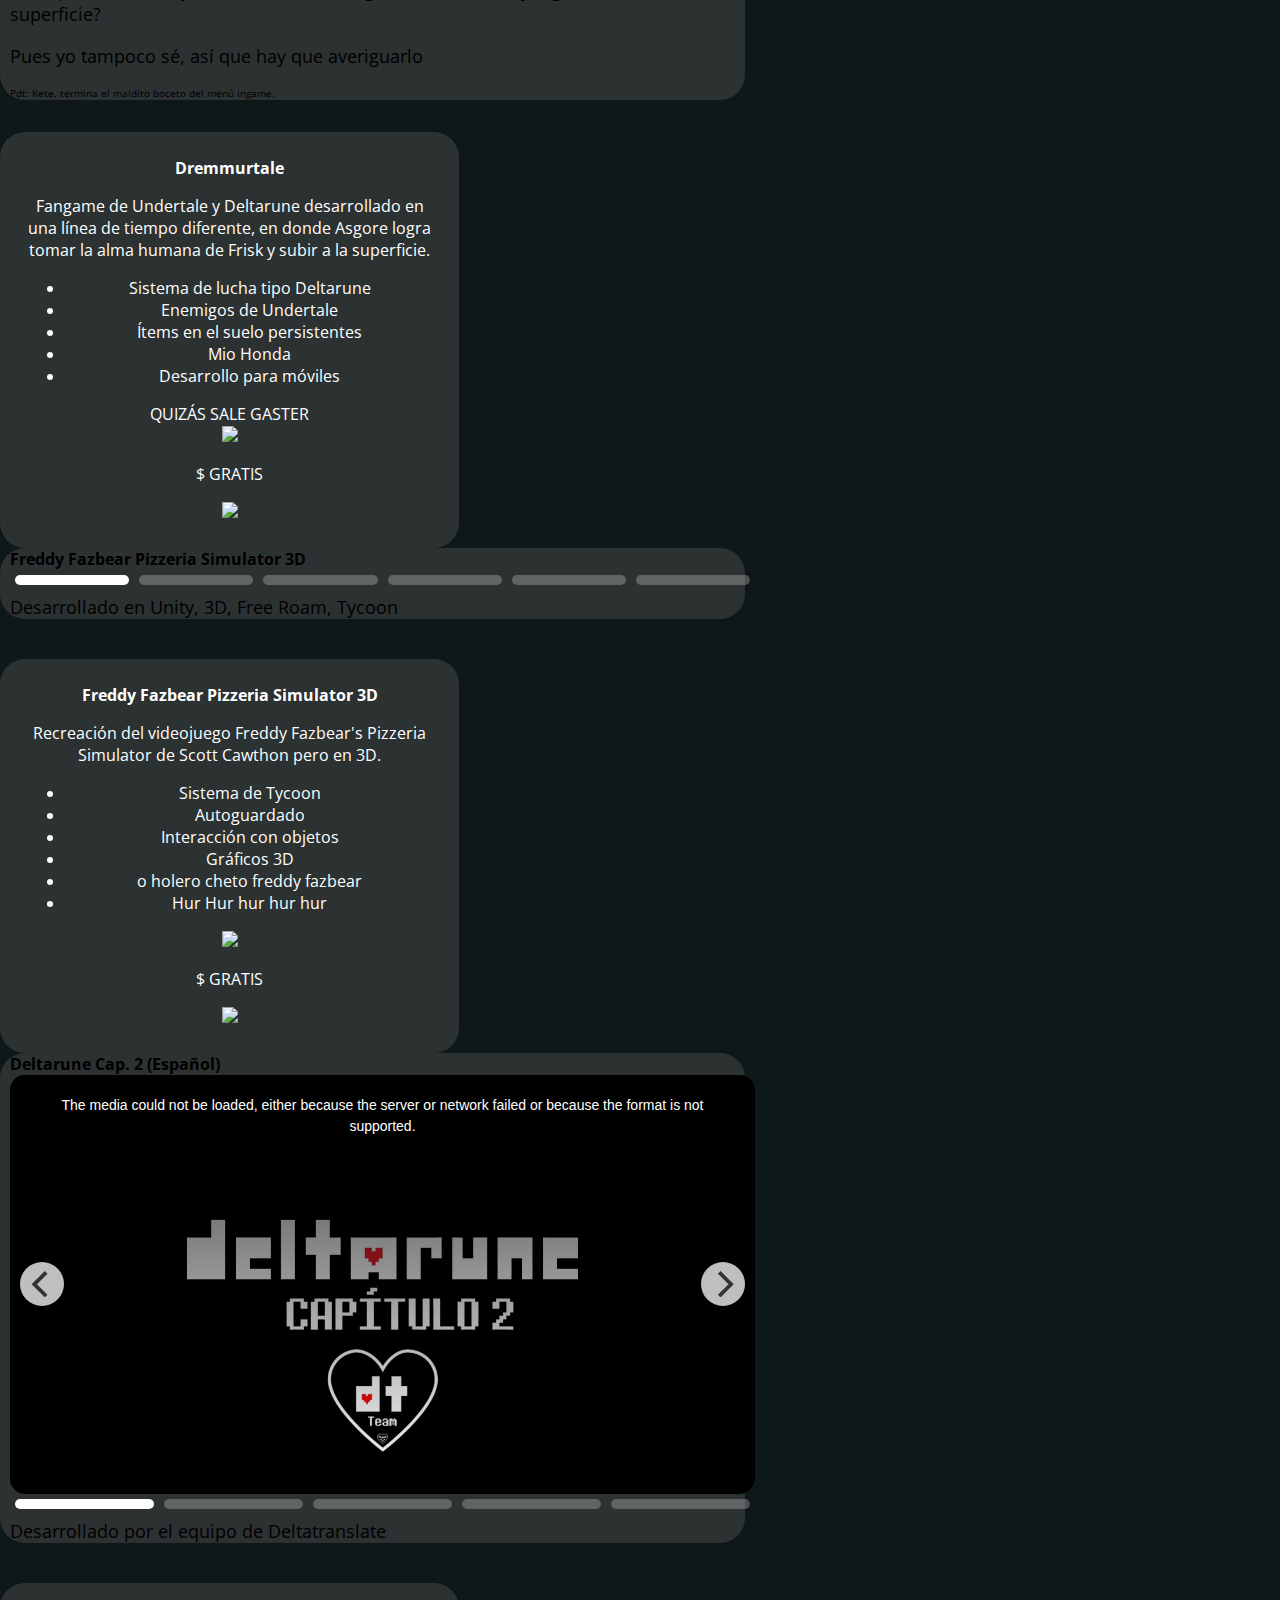
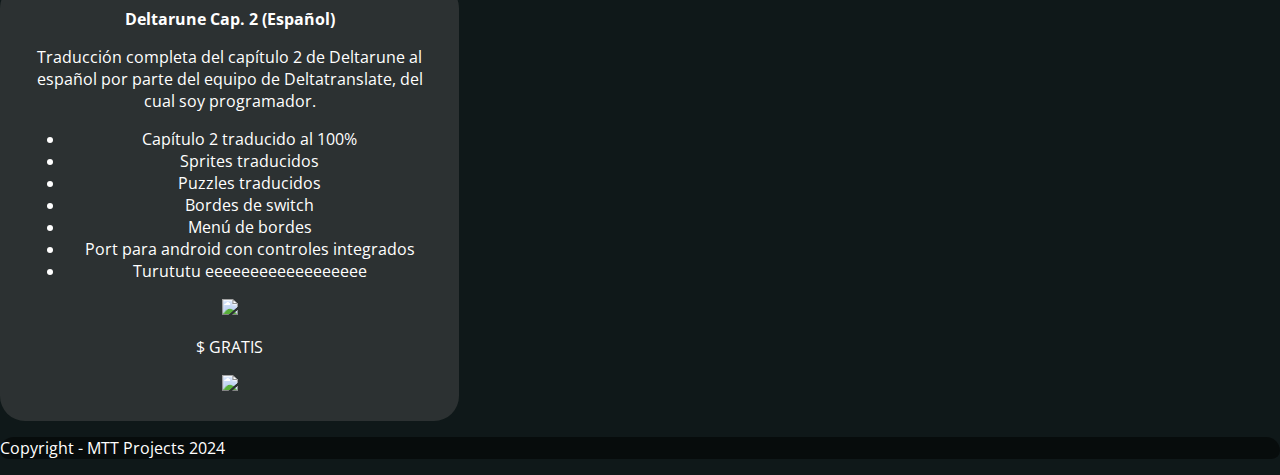
==== commit 7b005d68: "fix2" ====
--- a/index.html
+++ b/index.html
@@ -292,7 +292,7 @@
 
                                 </div>
                             </div>
-                            <p class="font-monospace .fs-6 text about-text">Desarrollado en Unity, 3D, Freeroam, Tycoon
+                            <p class="font-monospace .fs-6 text about-text">Desarrollado en Unity, 3D, Free Roam, Tycoon
                             </p>
 
                         </div>
@@ -301,13 +301,13 @@
                     <div id="projectcolumn2" class="bg-dark-25 d-flex flex-column justify-content-around"">
                         <div class=" h1 font-weight-bold text-center"><b>Freddy Fazbear Pizzeria Simulator 3D</b></div>
                     <div class="col-11">
-                        <p>Recreacion del videojuego Freddy Fazbear's Fizzeria Simulator de Scott cawthon pero en 3D.
+                        <p>Recreación del videojuego Freddy Fazbear's Pizzeria Simulator de Scott Cawthon pero en 3D.
                         </p>
                         <ul>
                             <li>Sistema de Tycoon</li>
                             <li>Autoguardado</li>
-                            <li>Interaccion con objetos</li>
-                            <li>Graficos 3D</li>
+                            <li>Interacción con objetos</li>
+                            <li>Gráficos 3D</li>
                             <li>o holero cheto freddy fazbear</li>
                             <li>Hur Hur hur hur hur</li>
                         </ul>
@@ -354,7 +354,7 @@
                             </div>
                             <div class="d-flex flex-column justify-content-center">
                                 <p class="font-monospace .fs-6 text about-text">Desarrollado por el equipo de
-                                    deltatranslate</p>
+                                    Deltatranslate</p>
                                 <a class="text-center" href="https://discord.com/invite/EVJ78AWMFT" target="_blank"><i
                                         class="logo-size1 fa-brands fa-discord"></i></a>
                             </div>
@@ -364,14 +364,14 @@
                     <div id="projectcolumn2" class="bg-dark-25 d-flex flex-column justify-content-around"">
                         <div class=" h1 font-weight-bold text-center"><b>Deltarune Cap. 2 (Español)</b></div>
                     <div class="col-11">
-                        <p>Traduccion completa del capitulo 2 de Deltarune al español por parte del equipo de
-                            deltatrnaslate, del cual soy prorgramador.</p>
+                        <p>Traducción completa del capítulo 2 de Deltarune al español por parte del equipo de
+                            Deltatranslate, del cual soy programador.</p>
                         <ul>
-                            <li>Capitulo 2 tracido al 100%</li>
-                            <li>Sprites Traducidos</li>
+                            <li>Capítulo 2 traducido al 100%</li>
+                            <li>Sprites traducidos</li>
                             <li>Puzzles traducidos</li>
                             <li>Bordes de switch</li>
-                            <li>Menu de bordes</li>
+                            <li>Menú de bordes</li>
                             <li>Port para android con controles integrados</li>
                             <li>Turututu eeeeeeeeeeeeeeeeee</li>
                         </ul>
